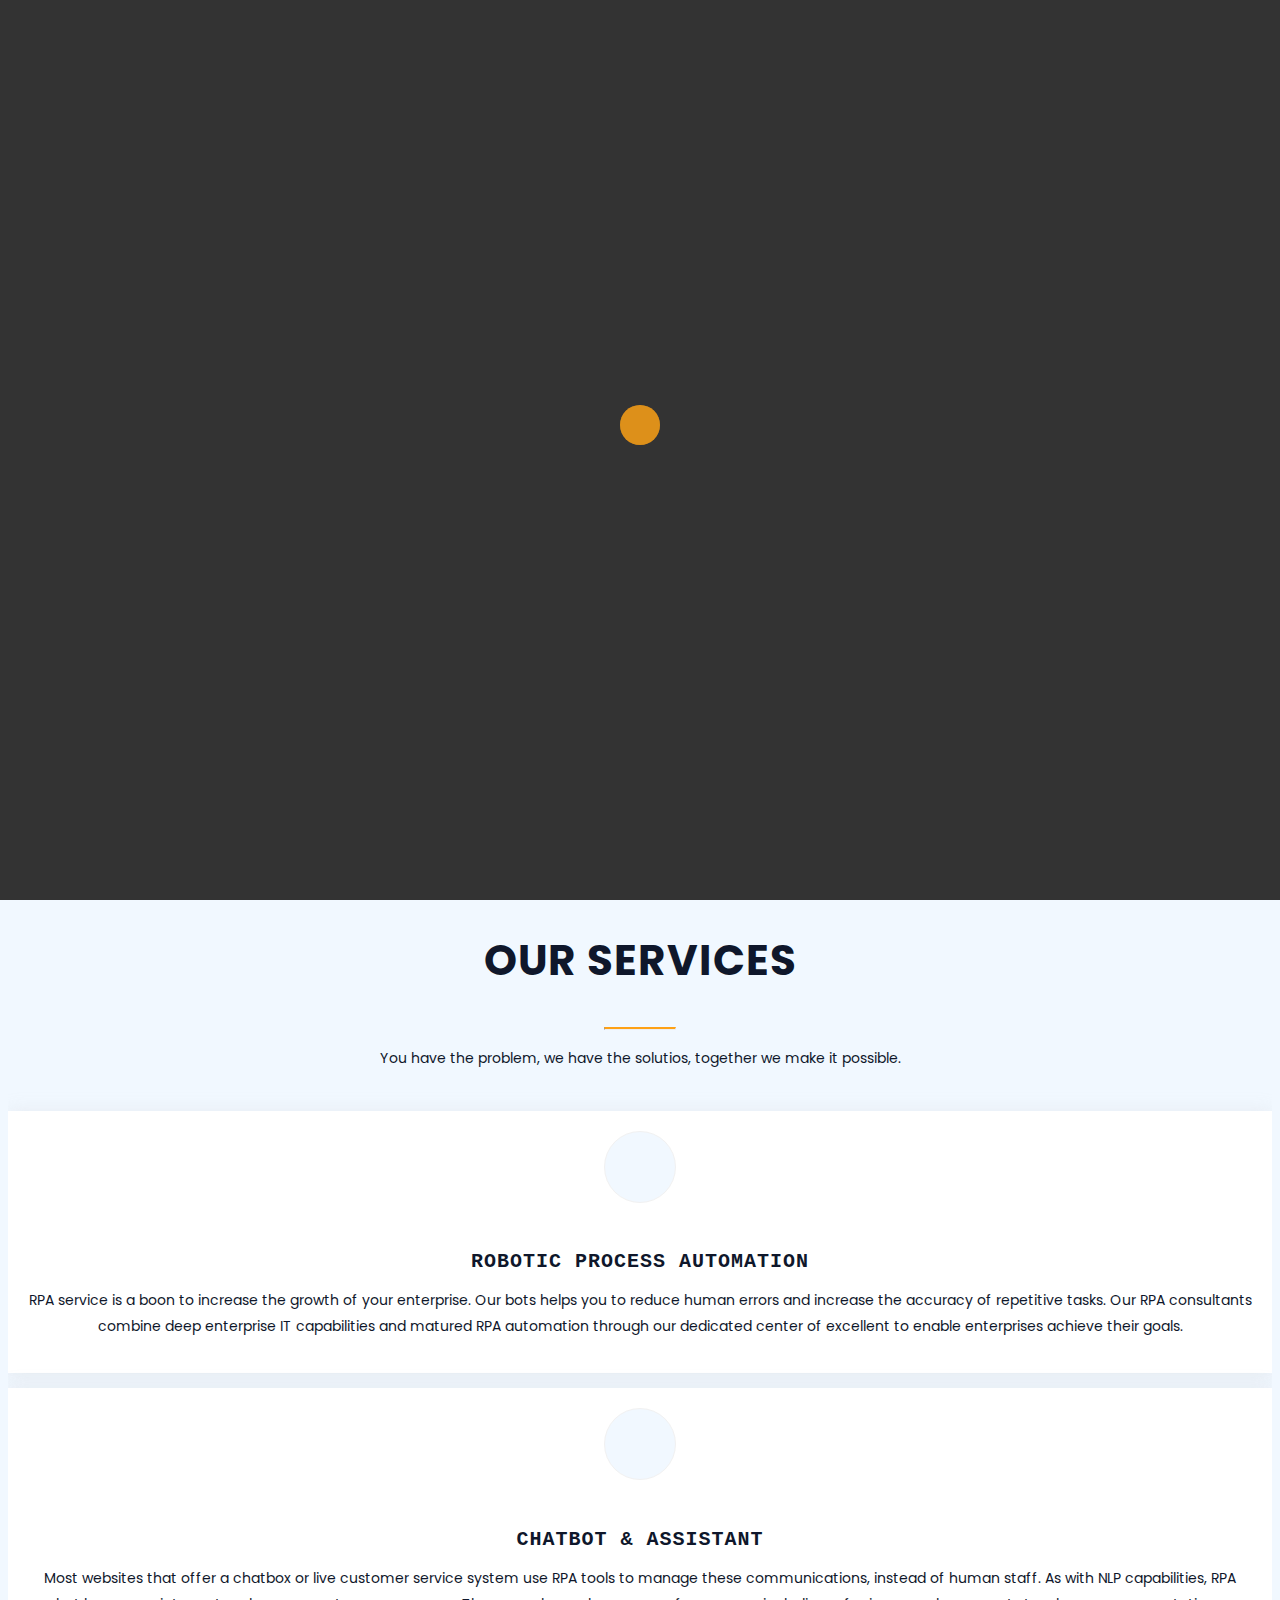
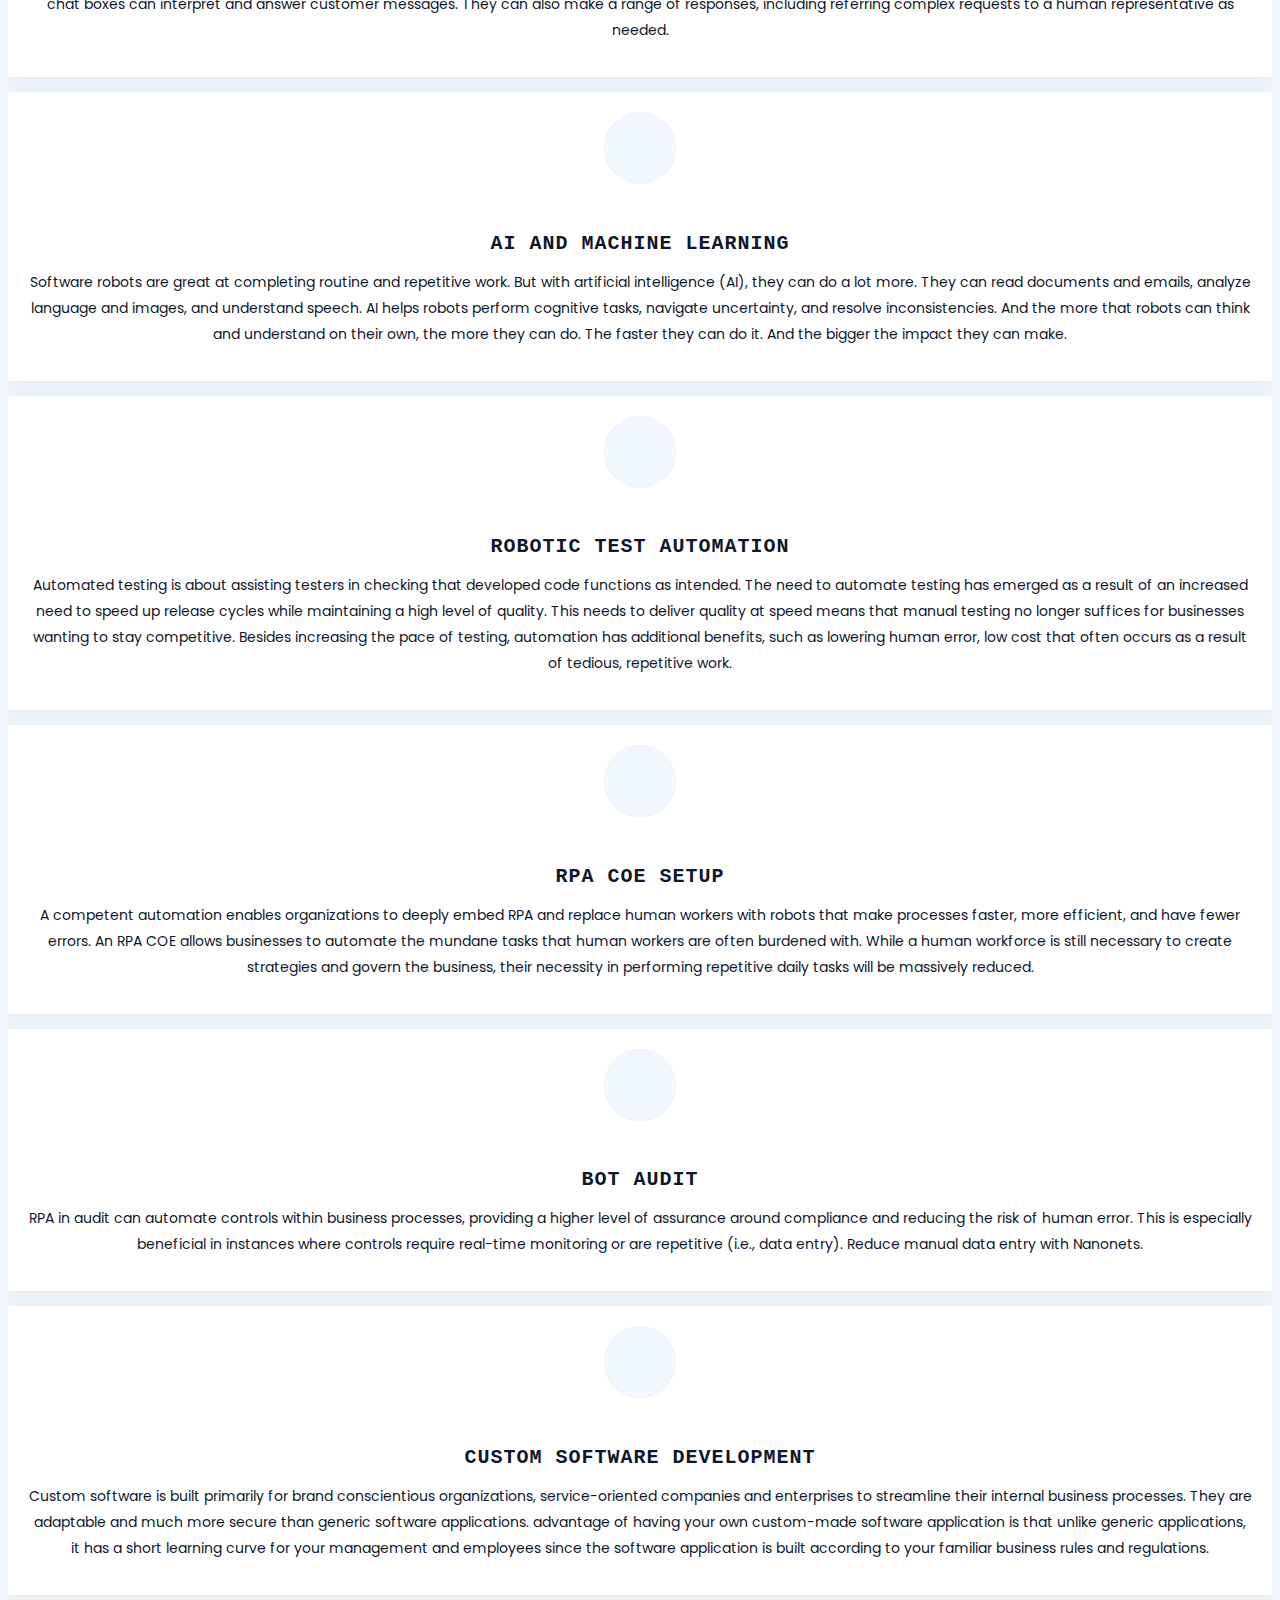
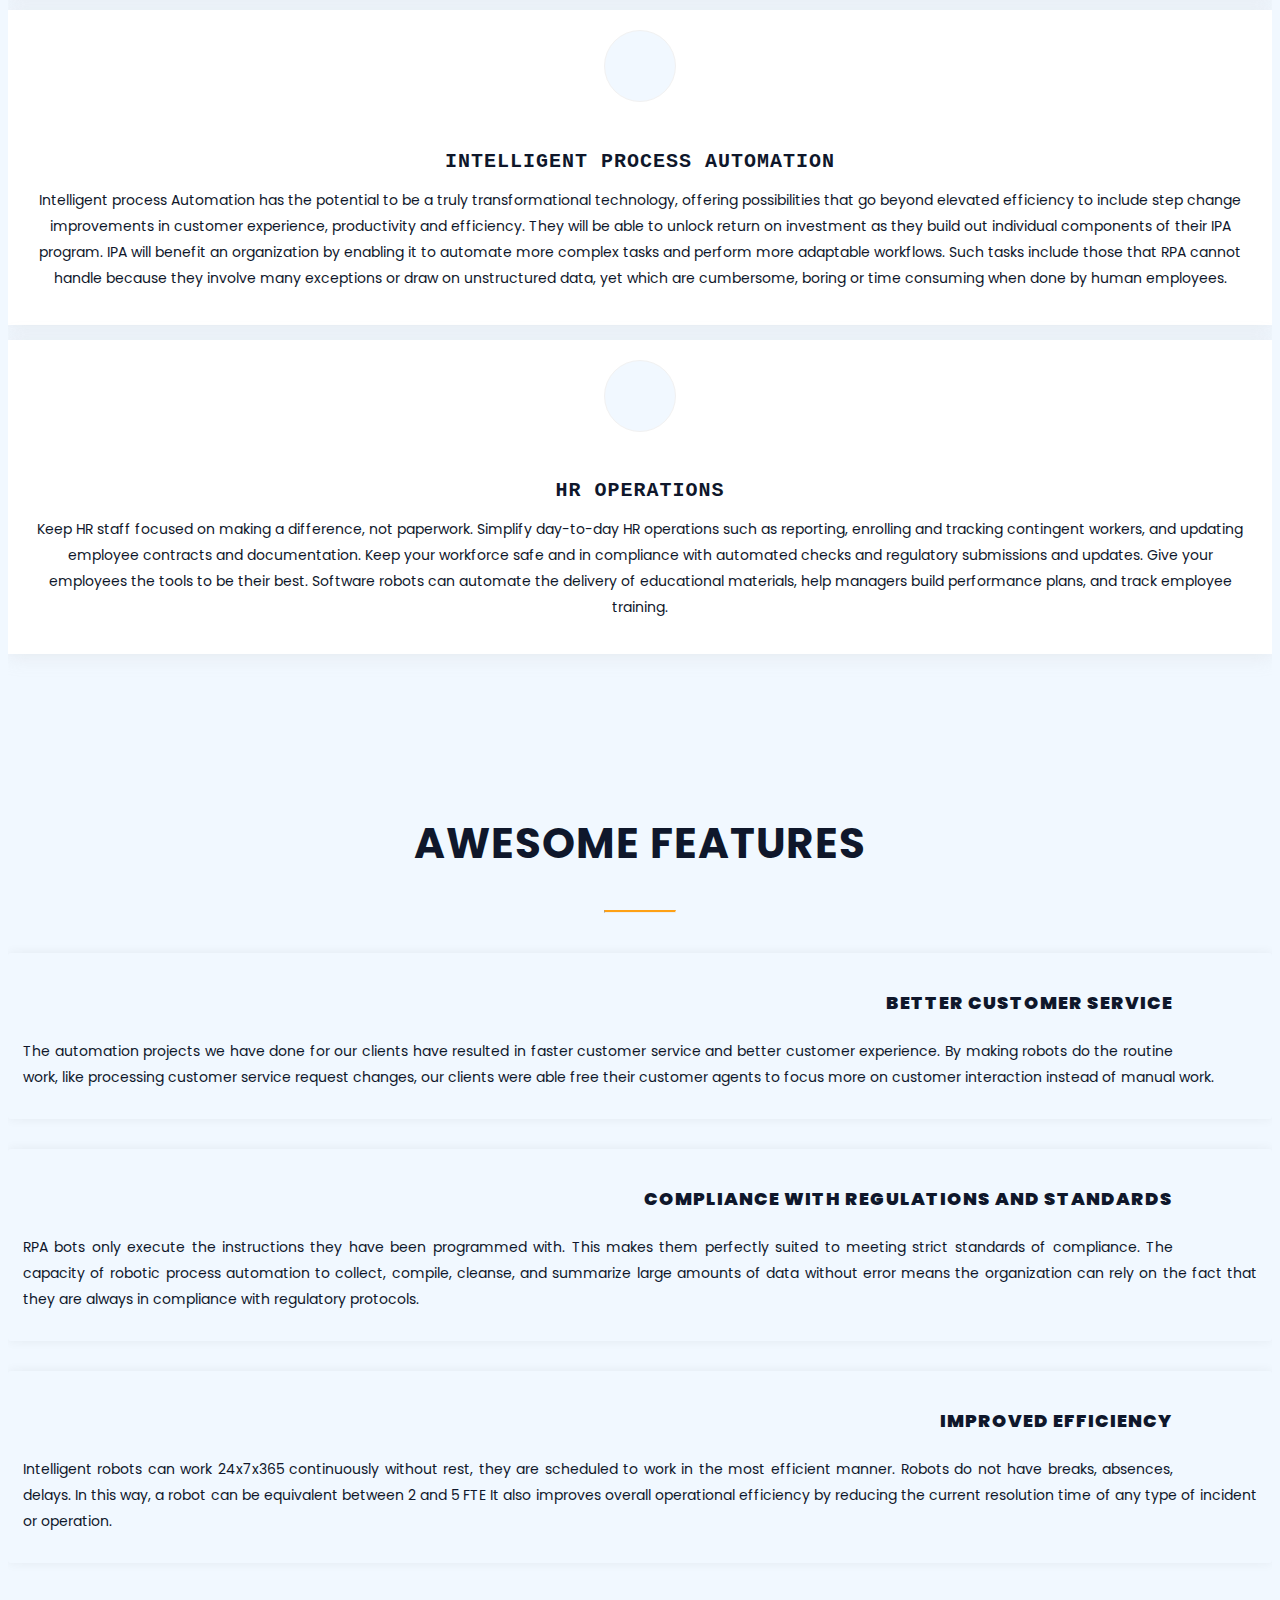
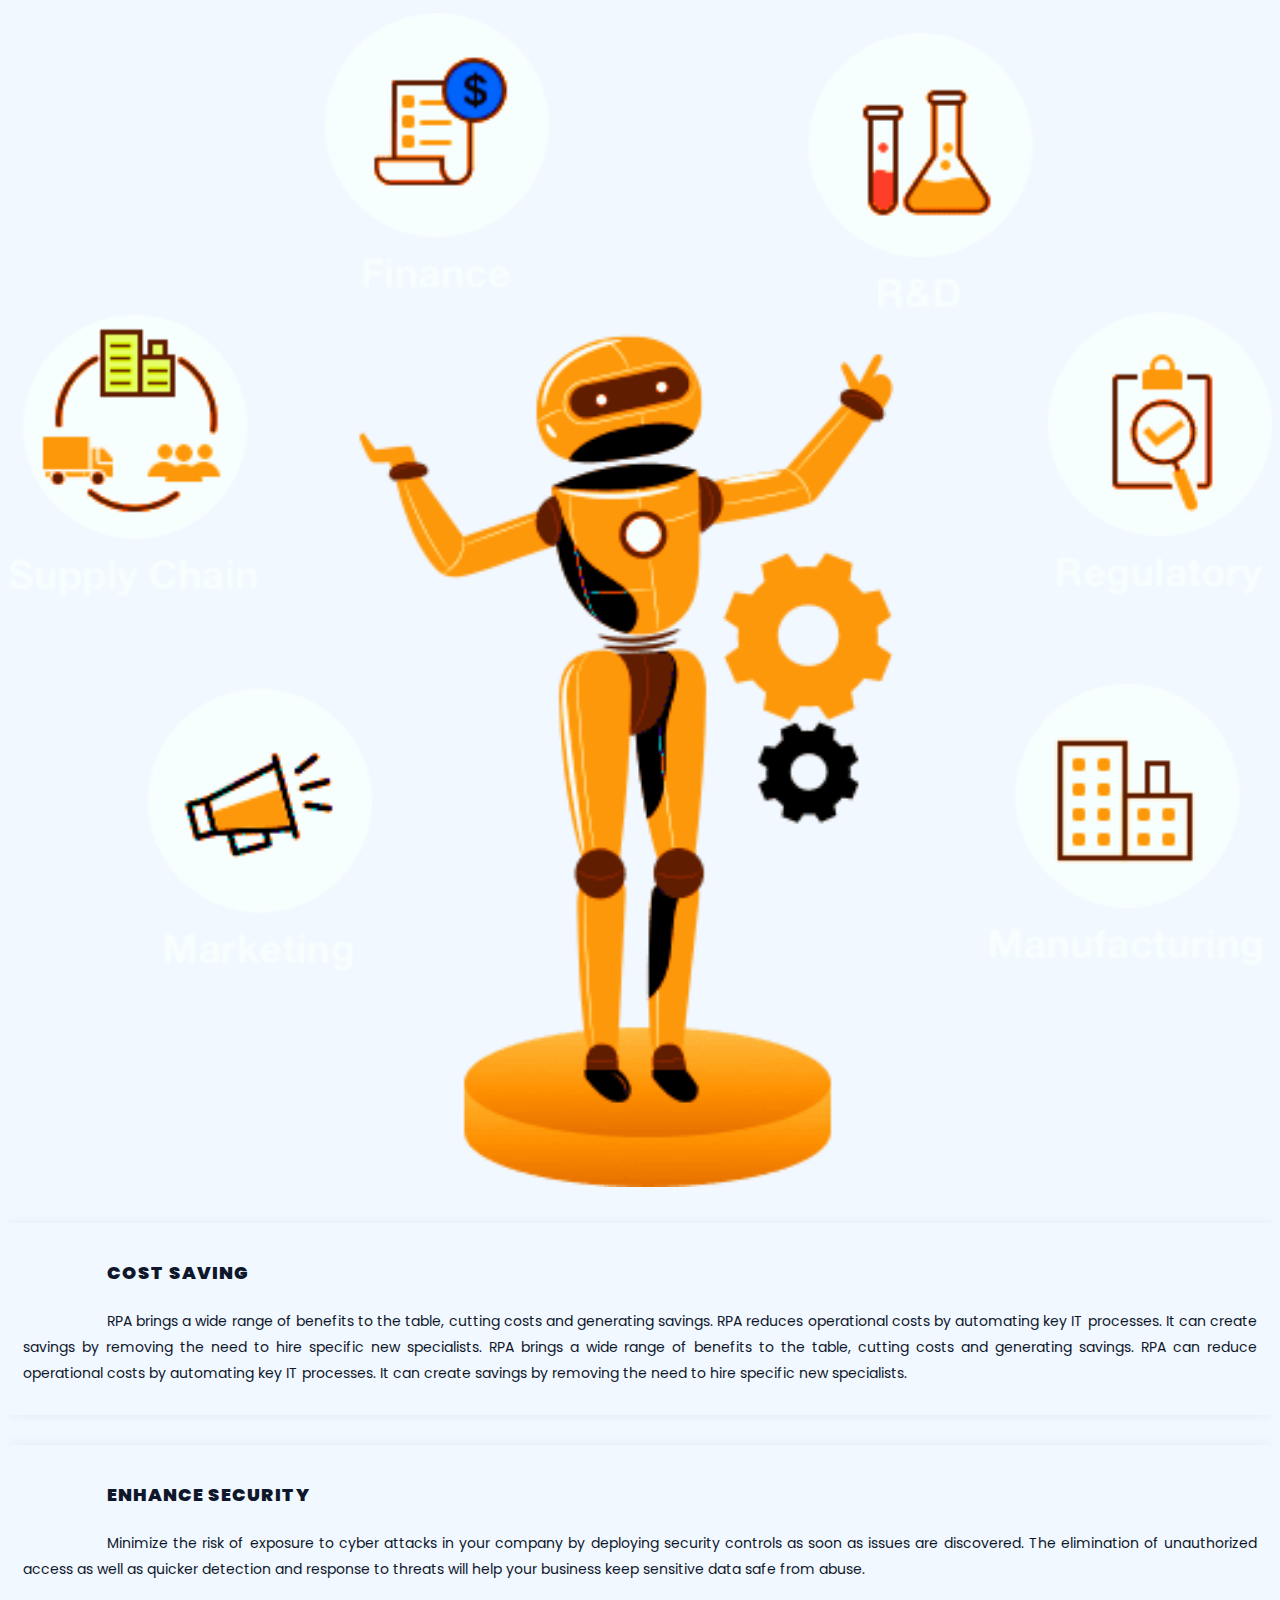
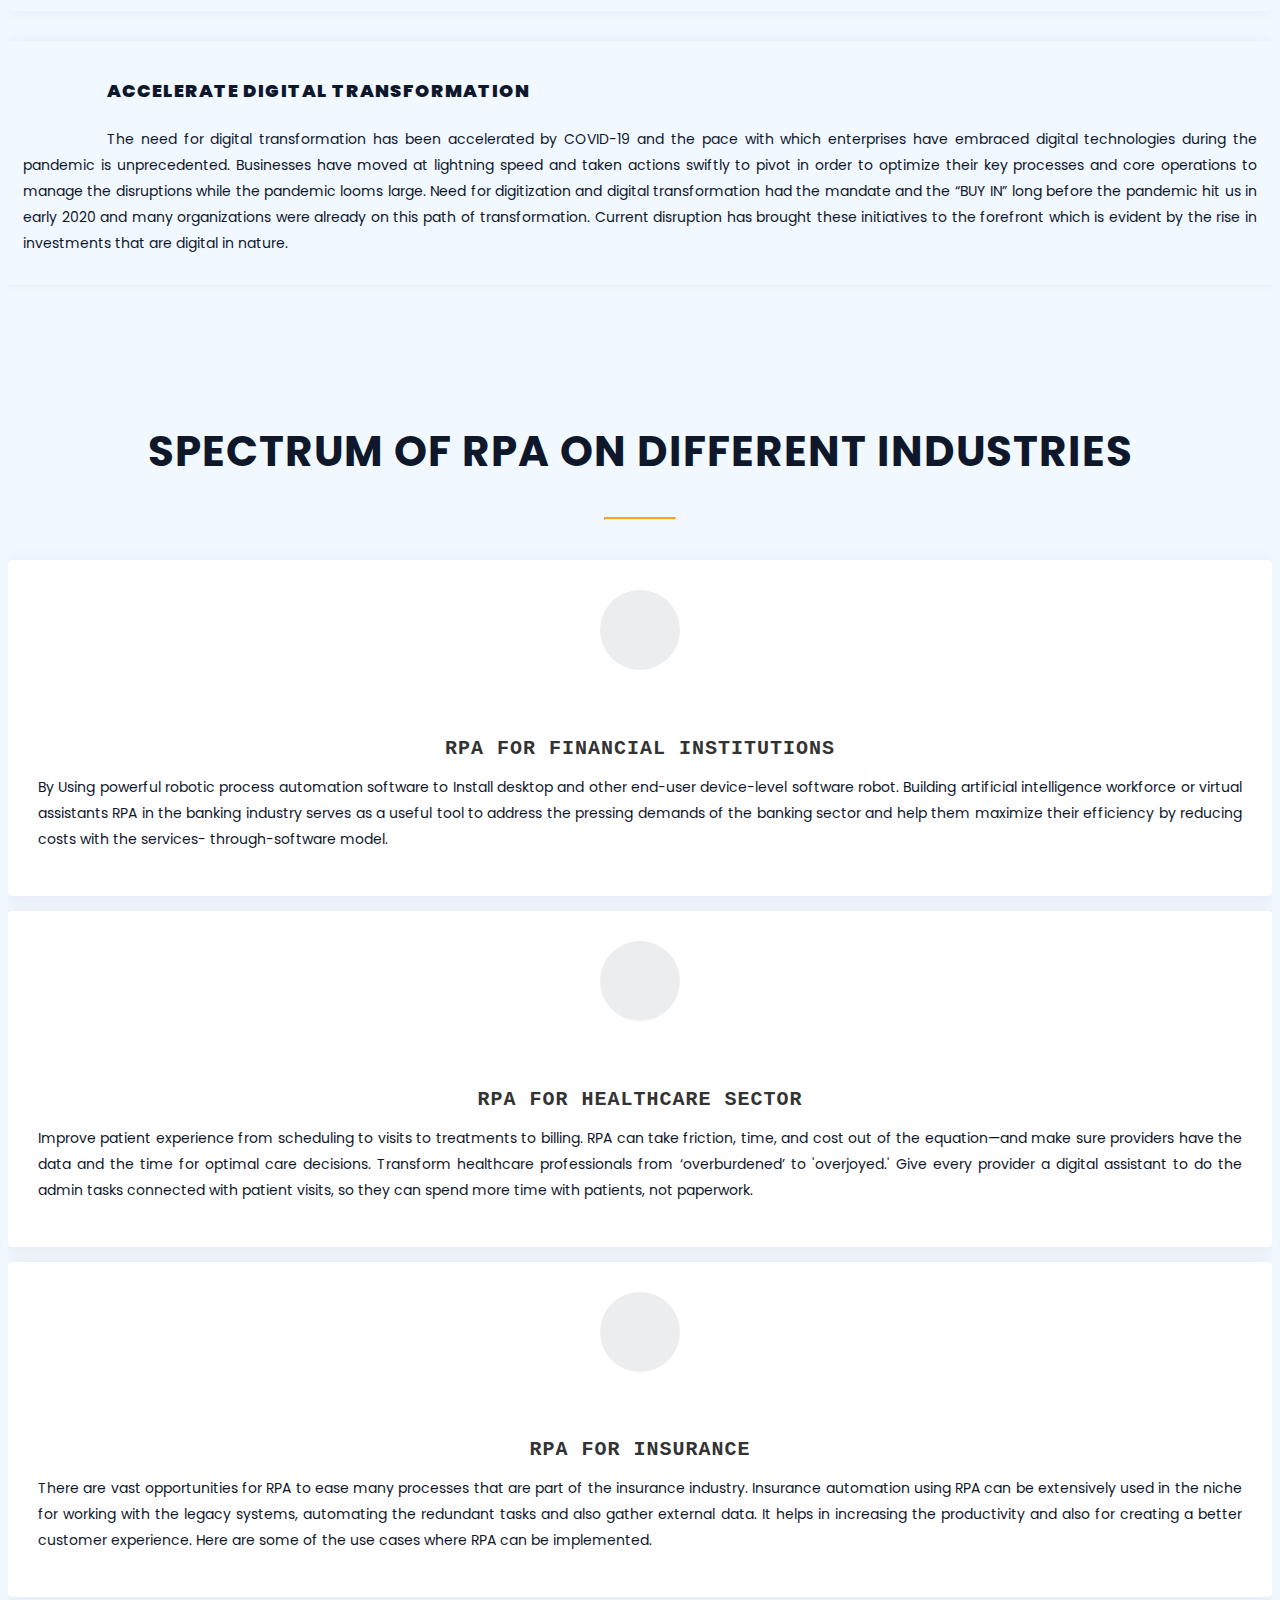
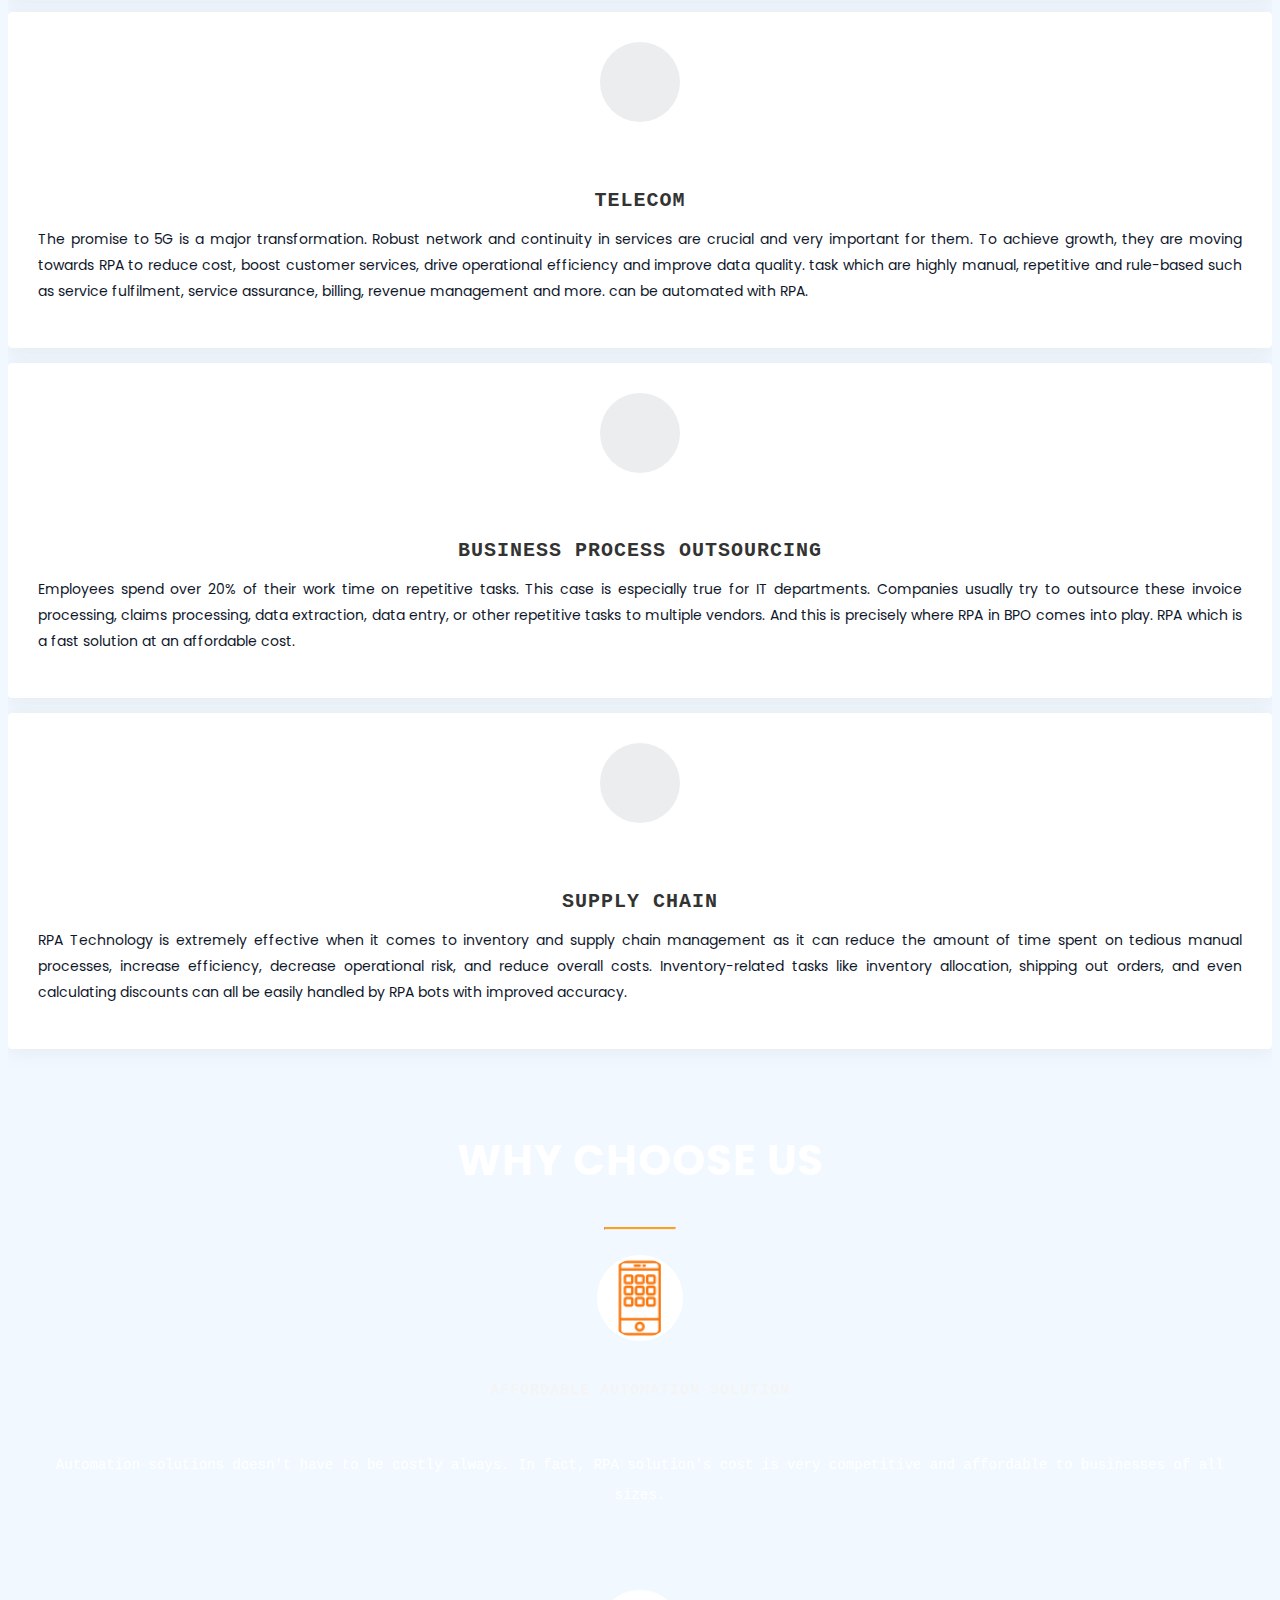
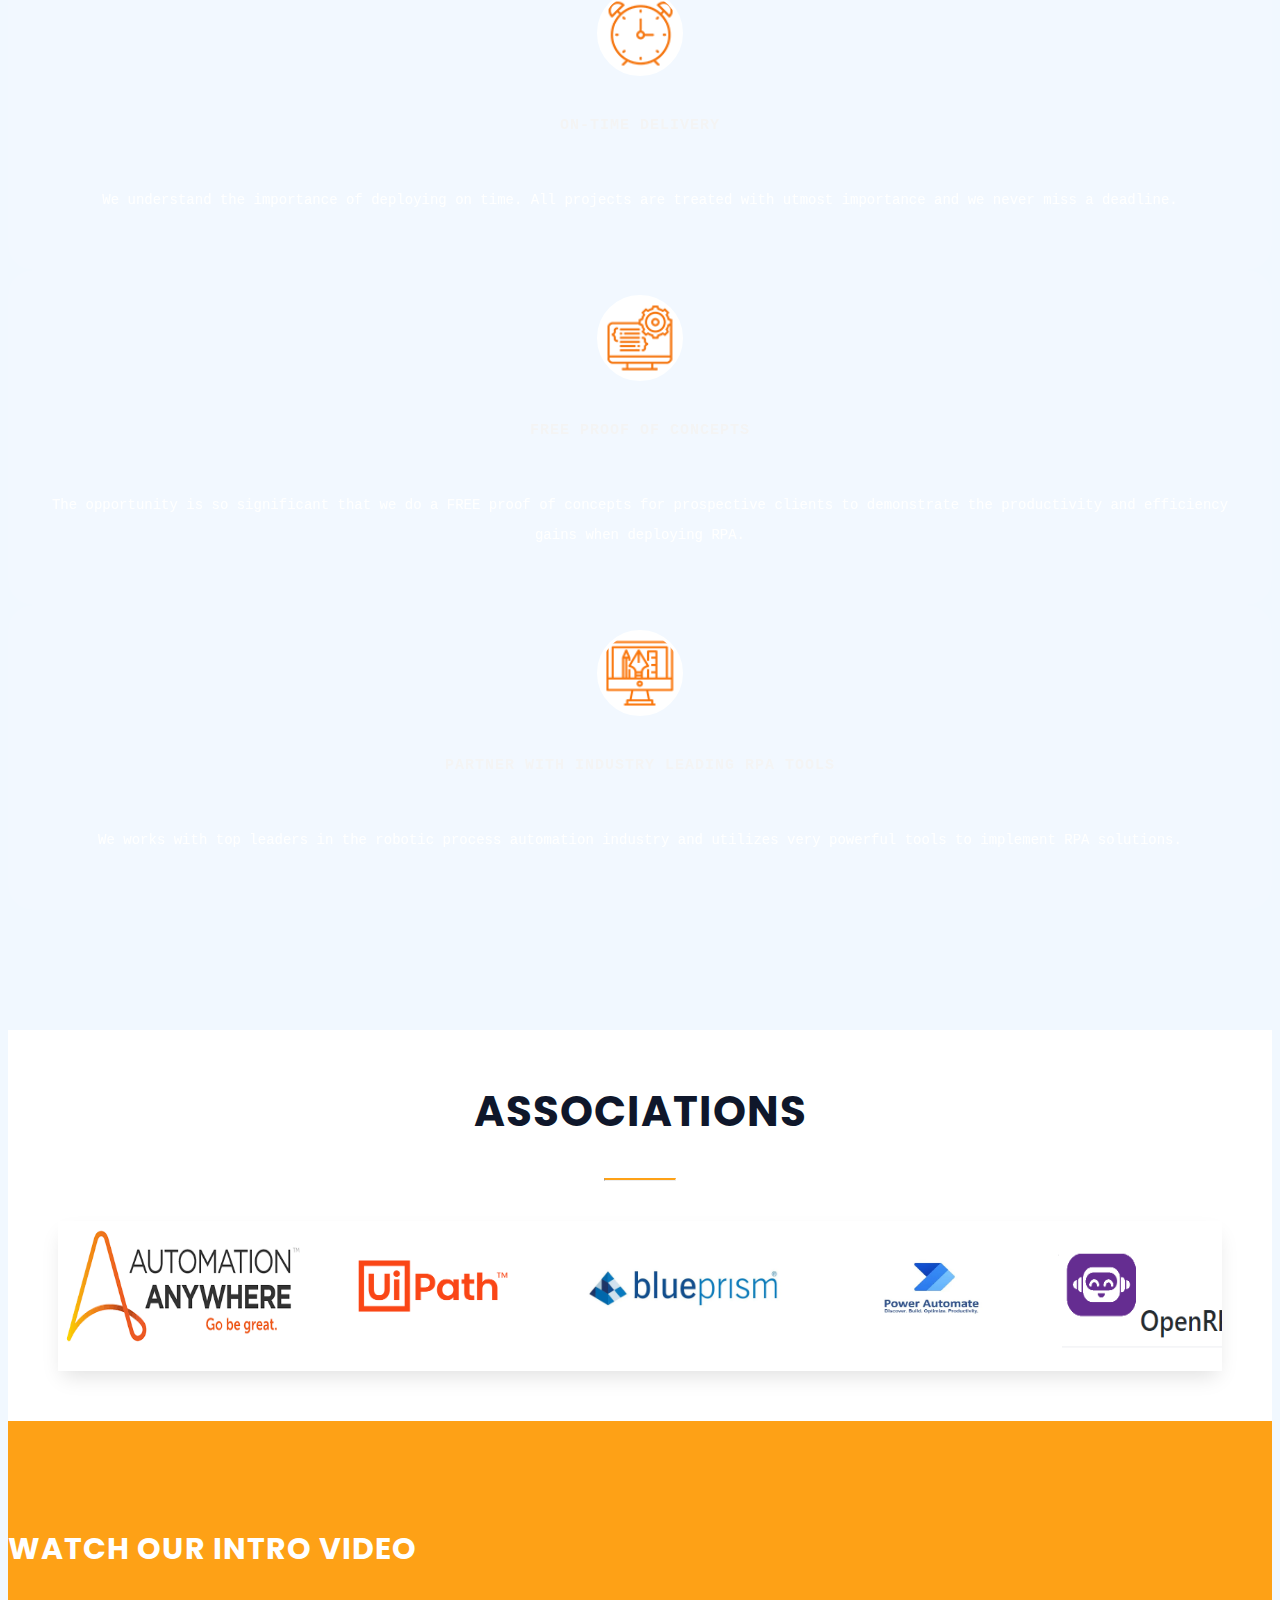
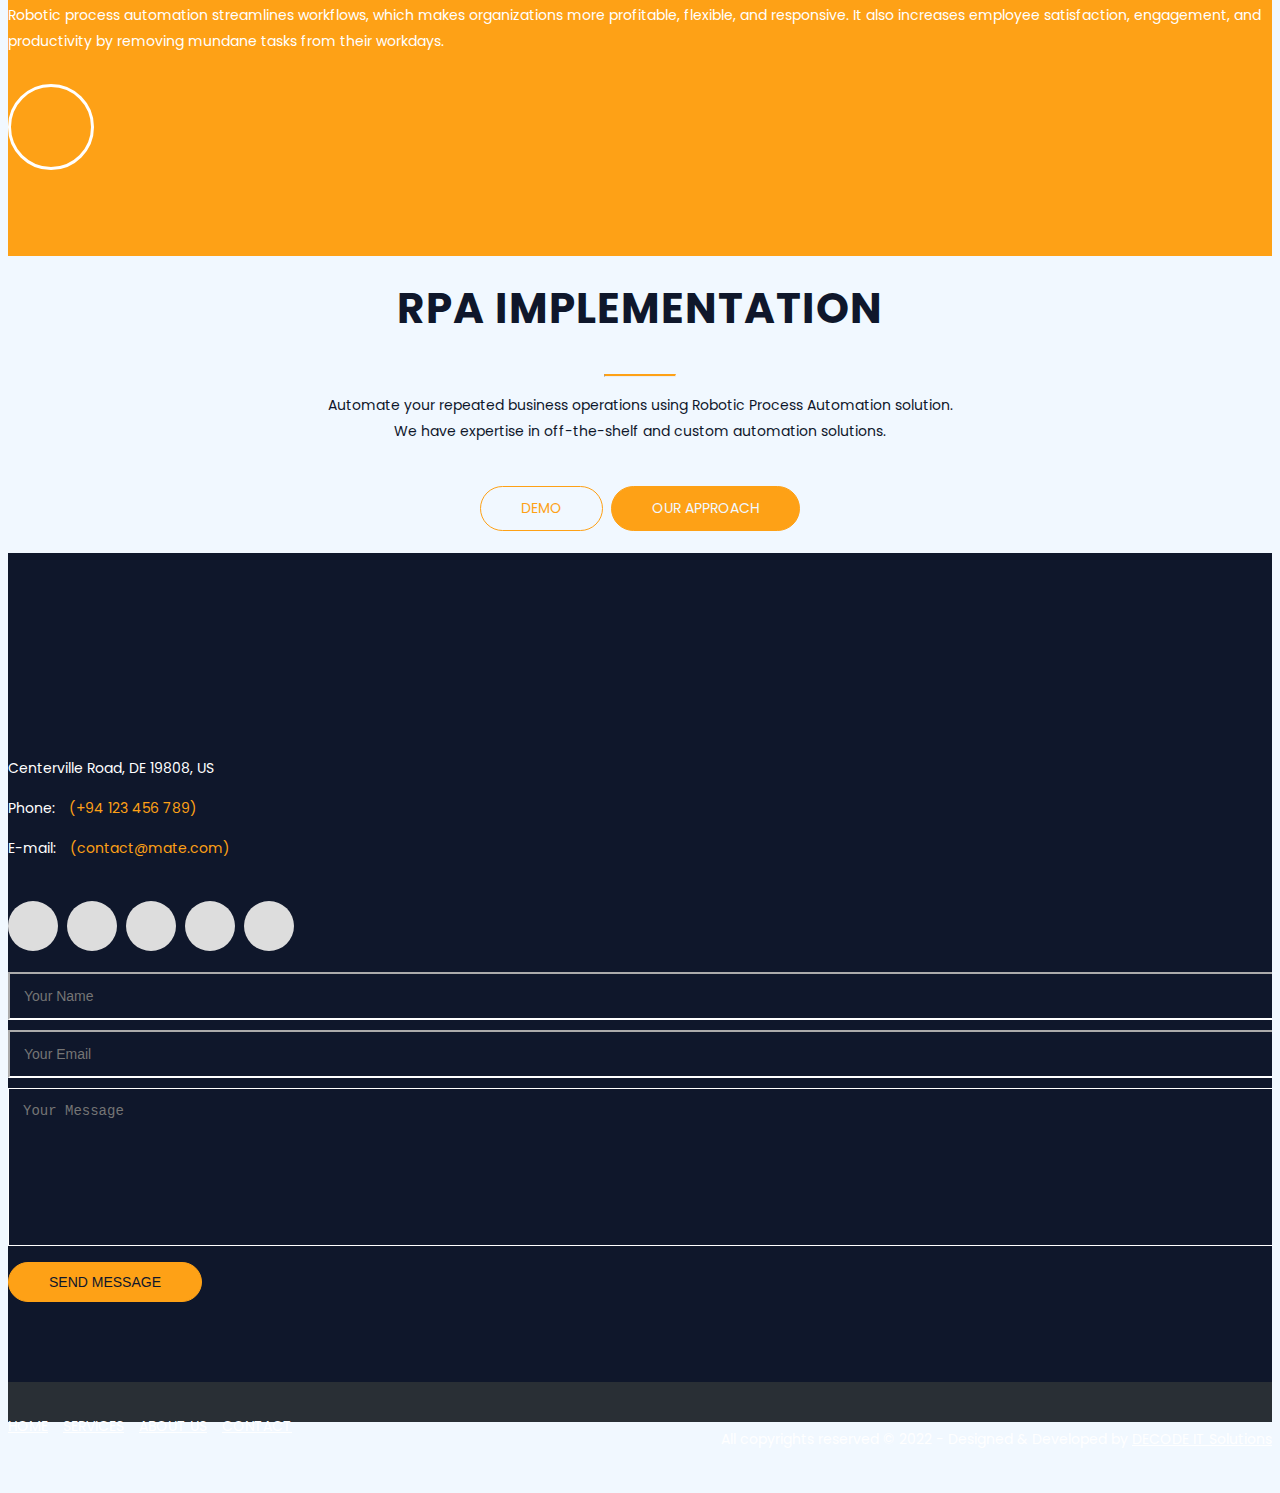
==== index.html @ 07a0b373 "dfffewfr" ====
<!DOCTYPE html>
<html lang="en">
  <head>
    <!-- Required meta tags -->
    <meta charset="utf-8">
    <meta name="viewport" content="width=device-width, initial-scale=1, shrink-to-fit=no">
    <meta name="keywords" content="Bootstrap, Parallax, Template, Registration, Landing">
   <!-- <meta name="viewport" content="width=device-width, initial-scale=1, maximum-scale=1"> -->
    <meta name="author" content="Grayrids">
    <title>Decode IT Solutions</title>
    <link rel="icon" type="image/png" sizes="32x32" href="img/Edit/icon title.png"/>

    <!-- Bootstrap CSS -->
    <link rel="stylesheet" href="css/bootstrap.min.css">
    <link rel="stylesheet" href="css/font-awesome.min.css">
    <link rel="stylesheet" href="css/line-icons.css">
    <link rel="stylesheet" href="css/owl.carousel.css">
    <link rel="stylesheet" href="css/owl.theme.css">
    <link rel="stylesheet" href="css/nivo-lightbox.css">
    <link rel="stylesheet" href="css/magnific-popup.css">
    <link rel="stylesheet" href="css/slicknav.css">
    <link rel="stylesheet" href="css/animate.css">
    <link rel="stylesheet" href="css/main.css">      
    <link rel="stylesheet" href="css/responsive.css">
    <link rel="stylesheet" href="css/fontawesome.min.css">
  </head>


  <body>
    <!-- Header Section Start -->
    <header id="hero-area" data-stellar-background-ratio="0.5">    
      <!-- Navbar Start -->
      <nav class="navbar navbar-expand-md navbar-expand-lg fixed-top scrolling-navbar indigo">
        <div class="container">
          <!-- Brand and toggle get grouped for better mobile display -->
          <div class="navbar-header">
            <a href="#" class="navbar-brand"><img class="img-fulid" src="img/Edit/W.svg" alt="img/Edit/Logo Black 1.png"></a>
            <button class="navbar-toggler" type="button" data-toggle="collapse" data-target="#main-navbar" aria-controls="main-navbar" aria-expanded="false" aria-label="Toggle navigation">
              <i class="lnr lnr-menu"></i>
            </button>
          </div>
          <div class="collapse navbar-collapse" id="main-navbar">
            <ul class="navbar-nav mr-auto w-100 justify-content-end">
              <li class="nav-item">
                <a class="nav-link page-scroll" href="#hero-area">Home</a>
              </li>
              <li class="nav-item">
                <a class="nav-link page-scroll" href="#services">Services</a>
              </li>
              <li class="nav-item">
                <a class="nav-link page-scroll" href="#features1">Features</a>
              </li>
              <li class="nav-item">
                <a class="nav-link page-scroll" href="#pricing">Industries</a>
              </li>
              <li class="nav-item">
                <a class="nav-link page-scroll" href="#testimonial">AboutUS</a>
              </li>
             
              <li class="nav-item">
                <a class="nav-link page-scroll" href=".video-promo">implementation</a>
              </li>
              
              <li class="nav-item">
                <a class="nav-link page-scroll" href="#contact">Contact</a>
              </li>
            </ul>
          </div>
        </div>

        <!-- Mobile Menu Start -->
        <ul class="mobile-menu">
           <li>
              <a class="page-scroll" href="#hero-area">Home</a>
            </li>
            <li>
              <a class="page-scroll" href="#services">Services</a>
            </li>
            <li>
              <a class="page-scroll" href="#features1">Features</a>
            </li>
            <li>
              <a class="page-scroll" href="#pricing">Industries</a>
            </li>
            <li>
              <a class="page-scroll"  href="#testimonial">About US</a>
            </li>
            
            <li>
              <a class="page-scroll" href=".video-promo">implementation</a>
            </li>
           
            <li>
              <a class="page-scroll" href="#contact">Contact</a>
            </li>
        </ul>
        <!-- Mobile Menu End -->





      </nav>
      <!-- Navbar End --> 
      <section class="banner" id="particles-js">
        <div class="container-fluid ">
            <div class="row">
              <div class="col-12 p-0">


      <div class="container">  
        <div class="row justify-content-md-center">
          <div class="col-md-10">
            <div class="contents text-center">
              <script src="js/particles.js"></script>    
              <script src="js/app.js"></script>
              <h1 class="wow fadeInDown" data-wow-duration="1000ms" data-wow-delay="0.3s">The New Equation For Your <br>Automated Dreams!</h1>
              <p class="lead  wow fadeIn" data-wow-duration="1000ms" data-wow-delay="400ms">If you are still thinking about RPA, maybe your competitors have already understood the effect of the digital storm. Giving wings to your automated dreams making your dreams possible with our RPA solutions.</p>
              <!--<a href="#" class="btn btn-common wow fadeInUp" data-wow-duration="1000ms" data-wow-delay="400ms">Download</a>-->
            </div>
          </div>
        </div> 

      </div>
    </div>
 </div>
</section>
      </div>           
    </header>
    <!-- Header Section End --> 

    <!-- Services Section Start -->
    <section id="services" class="section">
      <div class="container">
        <div class="section-header">          
          <h2 class="section-title wow fadeIn" data-wow-duration="1000ms" data-wow-delay="0.3s">Our Services</h2>
          <hr class="lines wow zoomIn" data-wow-delay="0.3s">
          <p class="section-subtitle wow fadeIn" data-wow-duration="1000ms" data-wow-delay="0.3s">You have the problem, we have the solutios, together we make it possible.</p>
        </div>
        <div class="row">
          <div class="col-lg-4 col-md-6 col-xs-12">
            <div class="item-boxes wow fadeInLeft" data-wow-delay="0.2s">
              <div class="icon">
                <i class="fa-solid fa-robot"></i>
              </div>
              <h4>ROBOTIC PROCESS AUTOMATION</h4>
              <p>RPA service is a boon to increase the growth of your enterprise. Our bots helps you
                to reduce human errors and increase the accuracy of repetitive tasks. Our RPA
                consultants combine deep enterprise IT capabilities and matured RPA automation
                through our dedicated center of excellent to enable enterprises achieve their goals.</p>
            </div>
          </div>
          <div class="col-lg-4 col-md-6 col-xs-12">
            <div class="item-boxes wow fadeInUp" data-wow-delay="0.8s">
              <div class="icon">
                <i class="fa-solid fa-chalkboard-user"></i>
              </div>
              <h4>CHATBOT & ASSISTANT</h4>
              <p>Most websites that offer a chatbox or live customer service system use
                RPA tools to manage these communications, instead of human staff. As
                with NLP capabilities, RPA chat boxes can interpret and answer customer
                messages. They can also make a range of responses, including referring
                complex requests to a human representative as needed.</p>
            </div>
          </div>
          <div class="col-lg-4 col-md-6 col-xs-12">
            <div class="item-boxes wow fadeInRight" data-wow-delay="0.8s">
              <div class="icon">
                <i class="fa-solid fa-laptop-code"></i>
              </div>
              <h4>AI AND MACHINE LEARNING</h4>
              <p>Software robots are great at completing routine and repetitive work. But with artificial intelligence (AI),
                they can do a lot more. They can read documents and emails, analyze language and images, and
                understand speech. AI helps robots perform cognitive tasks, navigate uncertainty, and resolve
                inconsistencies. And the more that robots can think and understand on their own, the more they can
                do. The faster they can do it. And the bigger the impact they can make.</p>
            </div>
          </div>
          <div class="col-lg-4 col-md-6 col-xs-12">
            <div class="item-boxes wow fadeInLeft" data-wow-delay="0.8s">
              <div class="icon">
                <i class="fa-solid fa-gears"></i>
              </div>
              <h4>ROBOTIC TEST AUTOMATION</h4>
              <p>Automated testing is about assisting testers in checking that developed code functions as intended.
                The need to automate testing has emerged as a result of an increased need to speed up release
                cycles while maintaining a high level of quality. This needs to deliver quality at speed means that
                manual testing no longer suffices for businesses wanting to stay competitive. Besides increasing the
                pace of testing, automation has additional benefits, such as lowering human error, low cost that
                often occurs as a result of tedious, repetitive work.</p>
            </div>
          </div>
          <div class="col-lg-4 col-md-6 col-xs-12">
            <div class="item-boxes wow fadeInDown" data-wow-delay="0.8s">
              <div class="icon">
                <i class="fa-solid fa-toolbox"></i>
              </div>
              <h4>RPA COE SETUP</h4>
              <p>A competent automation enables organizations to deeply embed RPA and replace human workers
                with robots that make processes faster, more efficient, and have fewer errors. An RPA COE allows
                businesses to automate the mundane tasks that human workers are often burdened with. While a
                human workforce is still necessary to create strategies and govern the business, their necessity in
                performing repetitive daily tasks will be massively reduced.</p>
            </div>
          </div>
          <div class="col-lg-4 col-md-6 col-xs-12">
            <div class="item-boxes wow fadeInRight" data-wow-delay="1.2s">
              <div class="icon">
                <i class="fa-solid fa-calendar-days"></i>
              </div>
              <h4>BOT AUDIT</h4>
              <p>RPA in audit can automate controls within business processes, providing a higher level of assurance around compliance and reducing the risk of human error. This is especially beneficial in instances where controls require real-time monitoring or are repetitive (i.e., data entry). Reduce manual data entry with Nanonets.</p>
            </div>
          </div>
          <div class="col-lg-4 col-md-6 col-xs-12">
            <div class="item-boxes wow fadeInLeft" data-wow-delay="0.8s">
              <div class="icon">
                <i class="fa-brands fa-uncharted"></i>
              </div>
              <h4>CUSTOM SOFTWARE DEVELOPMENT</h4>
              <p>Custom software is built primarily for brand conscientious organizations, service-oriented companies
                and enterprises to streamline their internal business processes. They are adaptable and much more
                secure than generic software applications. advantage of having your own custom-made software
                application is that unlike generic applications, it has a short learning curve for your management and
                employees since the software application is built according to your familiar business rules and
                regulations.</p>
            </div>
          </div>
          <div class="col-lg-4 col-md-6 col-xs-12">
            <div class="item-boxes wow fadeInDown" data-wow-delay="0.8s">
              <div class="icon">
                <i class="fa-solid fa-brain"></i>
              </div>
              <h4>INTELLIGENT PROCESS AUTOMATION</h4>
              <p>Intelligent process Automation has the potential to be a truly transformational technology, offering
                possibilities that go beyond elevated efficiency to include step change improvements in customer
                experience, productivity and efficiency. They will be able to unlock return on investment as they
                build out individual components of their IPA program. IPA will benefit an organization by enabling it
                to automate more complex tasks and perform more adaptable workflows. Such tasks include those
                that RPA cannot handle because they involve many exceptions or draw on unstructured data, yet
                which are cumbersome, boring or time consuming when done by human employees.</p>
            </div>
          </div>
          <div class="col-lg-4 col-md-6 col-xs-12">
            <div class="item-boxes wow fadeInRight" data-wow-delay="0.8s">
              <div class="icon">
                <i class="fa-brands fa-microsoft"></i>
              </div>
              <h4>HR OPERATIONS</h4>
              <p>Keep HR staff focused on making a difference, not paperwork. Simplify day-to-day HR
                operations such as reporting, enrolling and tracking contingent workers, and updating
                employee contracts and documentation. Keep your workforce safe and in compliance with
                automated checks and regulatory submissions and updates. Give your employees the tools
                to be their best. Software robots can automate the delivery of educational materials, help
                managers build performance plans, and track employee training.</p>
            </div>
          </div>
        </div>
      </div>
    </section>
    <!-- Services Section End -->


 <!-- Features Section Start -->
 <section id="features1" class="section-padding">
 
  <div class="container">
    <div class="section-header text-center">    
      <br>      <br><br>
      <h2 class="section-title wow fadeInDown" data-wow-delay="0.3s">Awesome Features</h2>
      <hr class="lines wow zoomIn" data-wow-delay="0.3s">
      <div class="shape wow fadeInDown" data-wow-delay="0.3s"></div>
    </div>
    <div class="row">
      <div class="col-lg-4 col-md-12 col-sm-12 col-xs-12">
        <div class="content-left cnt">
          <div class="box-item wow fadeInLeft" data-wow-delay="0.3s">
            <span class="icon">
              <i class="fa-solid fa-people-line"></i>
            </span>
            <div class="text">
              <h4>Better Customer Service</h4>
              <p>The automation projects we have done for our clients have resulted in faster customer service and better customer experience. By making robots do the routine work, like processing customer service request changes, our clients were able free their customer agents to focus more on customer interaction instead of manual work.</p>
            </div>
          </div>
          <div class="box-item wow fadeInLeft" data-wow-delay="0.6s">
            <span class="icon">
              <i class="fa-solid fa-square-poll-vertical"></i>
            </span>
            <div class="text">
              <h4>Compliance with Regulations and Standards</h4>
              <p>RPA bots only execute the instructions they have been programmed with. This makes them perfectly suited to meeting strict standards of compliance. The capacity of robotic process automation to collect, compile, cleanse, and summarize large amounts of data without error means the organization can rely on the fact that they are always in compliance with regulatory protocols.</p>
            </div>
          </div>
          <div class="box-item wow fadeInLeft" data-wow-delay="0.9s">
            <span class="icon">
              <i class="fa-solid fa-gauge-high"></i>
            </span>
            <div class="text">
              <h4>Improved Efficiency</h4>
              <p>Intelligent robots can work 24x7x365 continuously without rest, they are scheduled to work
                in the most efficient manner. Robots do not have breaks, absences, delays. In this way, a
                robot can be equivalent between 2 and 5 FTE It also improves overall operational efficiency
                by reducing the current resolution time of any type of incident or operation.</p>
            </div>
          </div>
        </div>
      </div>
      <div class="col-lg-4 col-md-12 col-sm-12 col-xs-12">
        <div class="show-box wow fadeInUp" data-wow-delay="0.3s">
          <img src="img/Edit/RPA-Awsome Features.png" alt="">
        </div>
      </div>
      <div class="col-lg-4 col-md-12 col-sm-12 col-xs-12">
        <div class="content-right">
          <div class="box-item wow fadeInRight" data-wow-delay="0.3s">
            <span class="icon">
              <i class="fa-solid fa-hand-holding-dollar"></i>
            </span>
            <div class="text">
              <h4>Cost Saving</h4>
              <p>RPA brings a wide range of benefits to the table, cutting costs and generating savings. RPA reduces
                operational costs by automating key IT processes. It can create savings by removing the need to hire
                specific new specialists. RPA brings a wide range of benefits to the table, cutting costs and
                generating savings. RPA can reduce operational costs by automating key IT processes. It can create
                savings by removing the need to hire specific new specialists.</p>
            </div>
          </div>
          <div class="box-item wow fadeInRight" data-wow-delay="0.6s">
            <span class="icon">
              <i class="fa-solid fa-user-lock"></i>
            </span>
            <div class="text">
              <h4>Enhance Security</h4>
              <p>Minimize the risk of exposure to cyber attacks in your company by deploying security controls as soon as issues are discovered. The elimination of unauthorized access as well as quicker detection and response to threats will help your business keep sensitive data safe from abuse.</p>
            </div>
          </div>
          <div class="box-item wow fadeInRight" data-wow-delay="0.9s">
            <span class="icon">
              <i class="fa-solid fa-tachograph-digital"></i>
            </span>
            <div class="text">
              <h4>Accelerate Digital Transformation</h4>
              <p>The need for digital transformation has been accelerated by COVID-19 and
                the pace with which enterprises have embraced digital technologies
                during the pandemic is unprecedented. Businesses have moved at
                lightning speed and taken actions swiftly to pivot in order to optimize their
                key processes and core operations to manage the disruptions while the
                pandemic looms large.
                Need for digitization and digital transformation had the mandate and the
                “BUY IN” long before the pandemic hit us in early 2020 and many
                organizations were already on this path of transformation. Current
                disruption has brought these initiatives to the forefront which is evident by
                the rise in investments that are digital in nature.</p>
            </div>
          </div>
        </div>
      </div>
    </div>
  </div>
</section>



<!-- Industries Start --> 
<section id="pricing" class="section-padding">
  <div class="container">
    <div class="section-header text-center">          
      <h2 class="section-title wow fadeInDown" data-wow-delay="0.3s">SPECTRUM OF RPA ON DIFFERENT INDUSTRIES</h2>
      <hr class="lines wow zoomIn" data-wow-delay="0.3s">
      <div class="shape wow fadeInDown" data-wow-delay="0.3s"></div>
    </div>
    <div class="row">
      <div class="col-lg-4 col-md-6 col-xs-12">
       <div class="table wow fadeInRight" data-wow-delay="1.2s">
          <div class="icon-box">
            <i class="fa-solid fa-building-columns"></i>
          </div>
          <div class="pricing-header">
          <!--  <p class="price-value">$10<span> /mo</span></p> -->
          </div>
          <div class="title">
            <h4>RPA FOR FINANCIAL INSTITUTIONS</h4>
          </div>
          <ul class="description">
            <p>By Using powerful robotic process automation software to Install desktop and other end-user
              device-level software robot. Building artificial intelligence workforce or virtual assistants
              RPA in the banking industry serves as a useful tool to address the pressing demands of the
              banking sector and help them maximize their efficiency by reducing costs with the services-
              through-software model.</p>
        <!--    <li>Credit Management</li>
            <li>Customer Onboarding</li>
            <li>Customer Onboarding</li>
            <li>Regulatory Compliance Reporting</li>
            <li>Contract Administration</li>-->
          </ul>
        </div> 
      </div>
      <div class="col-lg-4 col-md-6 col-xs-12 active">
        <div class="table wow fadeInUp" data-wow-delay="1.2s">
          <div class="icon-box">
            <i class="fa-solid fa-kit-medical"></i>
          </div>
          <div class="pricing-header">
           <!-- <p class="price-value">$35<span> /mo</span></p> -->
          </div>
          <div class="title">
            <h4>RPA FOR HEALTHCARE SECTOR</h4>
          </div>
          <ul class="description">
            <p>Improve patient experience from scheduling to visits to treatments to billing. RPA can
              take friction, time, and cost out of the equation—and make sure providers have the
              data and the time for optimal care decisions. Transform healthcare professionals
              from ‘overburdened’ to &#39;overjoyed.&#39; Give every provider a digital assistant to do the
              admin tasks connected with patient visits, so they can spend more time with patients,
              not paperwork.</p>
          
          </ul>
       </div> 
      </div>
      <div class="col-lg-4 col-md-6 col-xs-12">
        <div class="table wow fadeInLeft" data-wow-delay="1.2s">
          <div class="icon-box">
            <i class="fa-solid fa-city"></i>
          </div>
          <div class="pricing-header">
          <!--  <p class="price-value">$150<span> /mo</span></p>-->
          </div>
          <div class="title">
            <h4>RPA FOR INSURANCE</h4>
          </div>
          <ul class="description">
            <p>There are vast opportunities for RPA to ease many processes that are part of the
              insurance industry. Insurance automation using RPA can be extensively used in the
              niche for working with the legacy systems, automating the redundant tasks and also
              gather external data. It helps in increasing the productivity and also for creating a better
              customer experience. Here are some of the use cases where RPA can be implemented.</p>
          </ul>
        </div> 
      </div>


      <div class="col-lg-4 col-md-6 col-xs-12">
        <div class="table wow fadeInRight" data-wow-delay="1.2s">
          <div class="icon-box">
            <i class="fa-solid fa-tower-cell"></i>
          </div>
          <div class="pricing-header">
          <!--  <p class="price-value">$150<span> /mo</span></p>-->
          </div>
          <div class="title">
            <h4>Telecom</h4>
          </div>
          <ul class="description">
            <p>The promise to 5G is a major transformation. Robust network and continuity in services are
              crucial and very important for them. To achieve growth, they are moving towards RPA to
              reduce cost, boost customer services, drive operational efficiency and improve data quality.
              task which are highly manual, repetitive and rule-based such as service fulfilment, service
              assurance, billing, revenue management and more. can be automated with RPA.</p>
          <!--  <li>Vendor and customer setup</li>
            <li>Deal sourcing research</li>
            <li>Entity & Property set up</li>
            <li>Budgeting and forecasting</li> -->
          </ul> 
        </div> 
      </div>


      <div class="col-lg-4 col-md-6 col-xs-12">
        <div class="table wow fadeInDown" data-wow-delay="1.2s">
           <div class="icon-box">
            <i class="fa-solid fa-fax"></i>
           </div>
           <div class="pricing-header">
           <!--  <p class="price-value">$10<span> /mo</span></p> -->
           </div>
           <div class="title">
             <h4>Business Process Outsourcing</h4>
           </div>
           <ul class="description">
             <p>Employees spend over 20% of their work time on repetitive tasks. This case is especially true
              for IT departments. Companies usually try to outsource these invoice processing, claims
              processing, data extraction, data entry, or other repetitive tasks to multiple vendors. And this
              is precisely where RPA in BPO comes into play. RPA which is a fast solution at an
              affordable cost.</p>
          <!--  <li>Credit Management</li>
             <li>Customer Onboarding</li>
             <li>Customer Onboarding</li>
             <li>Regulatory Compliance Reporting</li>
             <li>Contract Administration</li>--> 
           </ul>
         </div> 
       </div>

         <div class="col-lg-4 col-md-6 col-xs-12">
          <div class="table wow fadeInLeft" data-wow-delay="1.2s">
             <div class="icon-box">
              <i class="fa-solid fa-cart-arrow-down"></i>
             </div>
             <div class="pricing-header">
             <!--  <p class="price-value">$10<span> /mo</span></p> -->
             </div>
             <div class="title">
               <h4>Supply chain</h4>
             </div>
             <ul class="description">
               <p>RPA Technology is extremely effective when it comes to inventory and supply chain management as
                it can reduce the amount of time spent on tedious manual processes, increase efficiency, decrease
                operational risk, and reduce overall costs. Inventory-related tasks like inventory allocation, shipping
                out orders, and even calculating discounts can all be easily handled by RPA bots with improved
                accuracy.</p>
                   
            
             </ul>
           </div> 
         </div>


          </div> 
        </div>
</section>

   



      <!-- testimonial Section Start -->
      <div id="testimonial" class="section" data-stellar-background-ratio="0.1">
        <div class="container">
          <div class="section-header">          
            <h2 class="section-title wow fadeIn" data-wow-duration="1000ms" data-wow-delay="0.3s">Why Choose Us</h2>
            <hr class="lines wow zoomIn" data-wow-delay="0.3s">
          <div class="row justify-content-md-center">
            <div class="col-md-12">
              <div class="touch-slider owl-carousel owl-theme">
                <div class="testimonial-item">
                  <img src="img/Edit/icon-mobile.png" alt="Client Testimonoal" />
                  <div class="testimonial-text">
                    <h3>Affordable Automation Solution</h3>
                    <p>Automation solutions doesn't have to be costly always. In fact, RPA solution's cost is very competitive and affordable to businesses of all sizes.</p>
                
                  </div>
                </div>
                <div class="testimonial-item">
                  <img src="img/Edit/icon-clock.png" alt="Client Testimonoal" />
                  <div class="testimonial-text">
                    <h3>On-Time Delivery</h3>
                    <p>We understand the importance of deploying on time. All projects are treated with utmost importance and we never miss a deadline.</p>
                
                  </div>
                </div>
                <div class="testimonial-item">
                  <img src="img/Edit/icon-coding.png" alt="Client Testimonoal" />
                  <div class="testimonial-text">
                    <h3>Free Proof of Concepts</h3>
                    <p>The opportunity is so significant that we do a FREE proof of concepts for prospective clients to demonstrate the productivity and efficiency gains when deploying RPA.</p>
                  </div>
                </div>
                <div class="testimonial-item">
                  <img src="img/Edit/icon-ui.png" alt="Client Testimonoal" />
                  <div class="testimonial-text">
                    <h3>Partner With Industry Leading RPA Tools</h3>
                    <p>We works with top leaders in the robotic process automation industry and utilizes very powerful tools to implement RPA solutions.</p>
                  </div>
                </div>
              </div>
            </div>
          </div>        
        </div>
      </div>
      </div>
      <!-- testimonial Section Start -->

      <section class="Partners section" data-stellar-background-ratio="0.5">
        <div class="section-header">          
          <h2 class="section-title">ASSOCIATIONS</h2>
          <hr class="lines">
          <p class="section-subtitle"></p>
        </div>
        <div class="slider">
          <div class="slide-track">
            <div class="slide">
            <img src="img/Edit/Automation Anywhere.png" height="130" width="250" alt="" />
            </div>
            <div class="slide">
            <img src="img/Edit/UiPath-logo.png" height="130" width="250" alt="" />
            </div>
            <div class="slide">
            <img src="img/Edit/blue-prism-logo" height="130" width="250" alt="" />
            </div>
            <div class="slide">
            <img src="img/Edit/PA.webp" height="130" width="250" alt="" />
            </div>
            <div class="slide">
            <img src="img/Edit/openrpa.png" height="130" width="250" alt="" />
            </div>
            <div class="slide">
            <img src="img/Edit/xceptor.jfif" height="130" width="250" alt="" />
            </div>
            <div class="slide">
            <img src="img/Edit/robocorp.png" height="130" width="250" alt="" />
            </div>
            <div class="slide">
           
            </div>
            <div class="slide">
              <img src="img/Edit/Automation Anywhere.png" height="130" width="250" alt="" />
              </div>
              <div class="slide">
              <img src="img/Edit/UiPath-logo.png" height="130" width="250" alt="" />
              </div>
              <div class="slide">
              <img src="img/Edit/blue-prism-logo" height="130" width="250" alt="" />
              </div>
              <div class="slide">
              <img src="img/Edit/PA.webp" height="130" width="250" alt="" />
              </div>
              <div class="slide">
              <img src="img/Edit/openrpa.png" height="130" width="250" alt="" />
              </div>
              <div class="slide">
              <img src="img/Edit/xceptor.jfif" height="130" width="250" alt="" />
              </div>
              <div class="slide">
              <img src="img/Edit/robocorp.png" height="130" width="250" alt="" />
              </div>
              <div class="slide">
             
              </div>
          
        </div>
      </section>

<!-- Start Video promo Section -->
<section class="video-promo section">
  <div class="container">
    <div class="row justify-content-center">
      <div class="col-lg-8">
          <div class="video-promo-content text-center">
            <h2 class="wow zoomIn" data-wow-duration="1000ms" data-wow-delay="100ms">Watch Our Intro video</h2>
            <p class="wow zoomIn" data-wow-duration="1000ms" data-wow-delay="100ms">Robotic process automation streamlines workflows, which makes organizations more profitable, flexible, and responsive. It also increases employee satisfaction, engagement, and productivity by removing mundane tasks from their workdays.

      </p>
            <a href="https://www.youtube.com/watch?v=5fn8QcIGJc0" class="video-popup wow fadeInUp" data-wow-duration="1000ms" data-wow-delay="0.3s"><i class="lnr lnr-film-play"></i></a>
          </div>
      </div>
    </div>
  </div>
</section>
<!-- End Video Promo Section -->







    
    <!-- Portfolio Section -->
    <section id="portfolios" class="section">
      <br>
      <!-- Container Starts -->
      <div class="container">
        <div class="section-header">          
          <h2 class="section-title">RPA implementation</h2>
          <hr class="lines">
          <p class="section-subtitle">Automate your repeated business operations using Robotic Process Automation solution.<br> We have expertise in off-the-shelf and custom automation solutions.</p>
        </div>
        <div class="row">          
          <div class="col-md-12">
            <!-- Portfolio Controller/Buttons -->
            <div class="controls text-center">
            <!--  <a class="filter active btn btn-common" data-filter="all">
                VIDEOS 
              </a>-->
              <a class="filter btn btn-common active" data-filter=".videos">
                DEMO 
              </a>
              <a class="filter btn btn-common" data-filter=".approach">
                OUR APPROACH 
              </a>
            </div>
            <!-- Portfolio Controller/Buttons Ends-->
          </div>
          </div>
          </div>

          <!-- Portfolio Recent Projects -->
          <div class="container">
          <div id="portfolio" class="row">
            <div class="col-sm-6 col-md-4 col-lg-3 col-xl-3 mix development approach">
              <div class="portfolio-item">
                <div class="shot-item">
                  <div class="container">
                    <div class="card1">
                    <div class="box">
                      <div class="content">
                        <h3>CONSULT</h3>
                        <p>We sit with your team and develop a blue print for AI integration touch points.</p>
                      </div>
                    </div>
                    </div>
                  </div>
                </div>               
              </div>
            </div> 
            <div class="col-sm-6 col-md-4 col-lg-3 col-xl-3 mix development approach">
              <div class="portfolio-item">
                <div class="shot-item">
                  <div class="container">
                    <div class="card1">
                    <div class="box">
                      <div class="content">
                        <h3>DESIGN</h3>
                        <p>Design the solution architecture and confirm the development approach</p>
                      </div>
                    </div>
                    </div>
                  </div>
                </div>               
              </div>
            </div>
            <div class="col-sm-6 col-md-4 col-lg-3 col-xl-3 mix development approach">
              <div class="portfolio-item">
                <div class="shot-item">
                  <div class="container">
                    <div class="card1">
                    <div class="box">
                      <div class="content">
                        <h3>DEVELOP</h3>
                        <p>Initial POC development and scale the solution through incremental approach</p>
                      </div>
                    </div>
                    </div>
                  </div>
                </div>               
              </div>
            </div>
            <div class="col-sm-6 col-md-4 col-lg-3 col-xl-3 mix development approach">
              <div class="portfolio-item">
                <div class="shot-item">
                  <div class="container">
                    <div class="card1">
                    <div class="box">
                      <div class="content">
                        <h3>ITRATE</h3>
                        <p>Constant feedback collection and improve the system performance through itrations</p>
                      </div>
                    </div>
                    </div>
                  </div>
                </div>               
              </div>
            </div>
            
            
            <div class="col-sm-6 col-md-4 col-lg-4 col-xl-4 mix videos">
              <div class="crd">
              <div class="portfolio-item">
                <div class="shot-item">
                  <div class="card">
                    <div class="card__inner">
                      <div class="card__face card__face--back">
                        <p>Lorem ipsum dolor sit amet consectetur, adipisicing elit. Recusandae, autem, voluptatibus quas iure architecto obcaecati repellendus et nam vitae beatae harum cumque quod vero hic? Modi, nulla. Fuga, impedit dolorem?</p>
                          
                      </div>
                      <div class="card__face card__face--front">
                        <div class="card__content">
                             <iframe src="https://www.youtube.com/embed/9URSbTOE4YI" title="YouTube video player" frameborder="0" allow="accelerometer; autoplay; clipboard-write; encrypted-media; gyroscope; picture-in-picture" allowfullscreen></iframe>
                          <div class="card__body">
                            <h3>DEMO VIDEO HEADING</h3>
                            <hr class="lines">
                            <p>Lorem ipsum dolor sit amet consectetur, adipisicing elit. Recusandae, autem, voluptatibus quas iure architecto obcaecati repellendus et nam vitae beatae harum cumque quod vero hic? Modi, nulla. Fuga, impedit dolorem?</p>
                         <div class="bld"> <b>Click to read more...</b></div>
                          </div>
                        </div>
                      </div>
                    </div>
                  </div>
                </div>               
              </div>
            </div>
           </div>
           <div class="col-sm-6 col-md-4 col-lg-4 col-xl-4 mix videos">
            <div class="crd">
            <div class="portfolio-item">
              <div class="shot-item">
                <div class="card">
                  <div class="card__inner card__inner1">
                    <div class="card__face card__face--back">
                      <p>Lorem ipsum dolor sit amet consectetur, adipisicing elit. Recusandae, autem, voluptatibus quas iure architecto obcaecati repellendus et nam vitae beatae harum cumque quod vero hic? Modi, nulla. Fuga, impedit dolorem?</p>
                        
                    </div>
                    <div class="card__face card__face--front">
                      <div class="card__content">
                          <iframe src="https://www.youtube.com/embed/vm3AILfkE58?controls=0" title="YouTube video player" frameborder="0" allow="accelerometer; autoplay; clipboard-write; encrypted-media; gyroscope; picture-in-picture" allowfullscreen></iframe>
                         <!--<video muted="" autoplay="" loop="" playsinline="" onplaying="this.controls=false">
                            <source src="https://www.youtube.com/embed/vm3AILfkE58?controls=0" type="video/mp4">
                           </video>--> 
                        <div class="card__body">
                          <h3>DEMO VIDEO HEADING</h3>
                          <hr class="lines">
                          <p>Lorem ipsum dolor sit amet consectetur, adipisicing elit. Recusandae, autem, voluptatibus quas iure architecto obcaecati repellendus et nam vitae beatae harum cumque quod vero hic? Modi, nulla. Fuga, impedit dolorem?</p>
                       <div class="bld"> <b>Click to read more...</b></div>
                        </div>
                      </div>
                    </div>
                  </div>
                </div>
              </div>               
            </div>
          </div>
           </div>
            <div class="col-sm-6 col-md-4 col-lg-4 col-xl-4 mix videos">
          <div class="crd">
          <div class="portfolio-item">
            <div class="shot-item">
              <div class="card">
                <div class="card__inner card__inner2">
                  <div class="card__face card__face--back">
                    <p>Lorem ipsum dolor sit amet consectetur, adipisicing elit. Recusandae, autem, voluptatibus quas iure architecto obcaecati repellendus et nam vitae beatae harum cumque quod vero hic? Modi, nulla. Fuga, impedit dolorem?</p>
                      
                  </div>
                  <div class="card__face card__face--front">
                    <div class="card__content">
                        <iframe src="https://www.youtube.com/embed/6qV76qXuc4E?controls=0" title="YouTube video player" frameborder="0" allow="accelerometer; autoplay; clipboard-write; encrypted-media; gyroscope; picture-in-picture" allowfullscreen></iframe>
                       
                      <div class="card__body">
                        <h3>DEMO VIDEO HEADING</h3>
                        <hr class="lines">
                        <p>Lorem ipsum dolor sit amet consectetur, adipisicing elit. Recusandae, autem, voluptatibus quas iure architecto obcaecati repellendus et nam vitae beatae harum cumque quod vero hic? Modi, nulla. Fuga, impedit dolorem?</p>
                     <div class="bld"> <b>Click to read more...</b></div>
                      </div>
                    </div>
                  </div>
                </div>
              </div>
            </div>               
          </div>
        </div>
           </div>
            <div class="col-sm-6 col-md-4 col-lg-4 col-xl-4 mix videos">
        <div class="crd">
        <div class="portfolio-item">
          <div class="shot-item">
            <div class="card">
              <div class="card__inner card__inner3">
                <div class="card__face card__face--back">
                  <p>Lorem ipsum dolor sit amet consectetur, adipisicing elit. Recusandae, autem, voluptatibus quas iure architecto obcaecati repellendus et nam vitae beatae harum cumque quod vero hic? Modi, nulla. Fuga, impedit dolorem?</p>
                    
                </div>
                <div class="card__face card__face--front">
                  <div class="card__content">
                      <iframe src="https://www.youtube.com/embed/suoQSBtdYYo?controls=0" title="YouTube video player" frameborder="0" allow="accelerometer; autoplay; clipboard-write; encrypted-media; gyroscope; picture-in-picture" allowfullscreen></iframe>
                     
                    <div class="card__body">
                      <h3>DEMO VIDEO HEADING</h3>
                      <hr class="lines">
                      <p>Lorem ipsum dolor sit amet consectetur, adipisicing elit. Recusandae, autem, voluptatibus quas iure architecto obcaecati repellendus et nam vitae beatae harum cumque quod vero hic? Modi, nulla. Fuga, impedit dolorem?</p>
                   <div class="bld"> <b>Click to read more...</b></div>
                    </div>
                  </div>
                </div>
              </div>
            </div>
          </div>               
        </div>
      </div>
            </div>
             <div class="col-sm-6 col-md-4 col-lg-4 col-xl-4 mix videos">
      <div class="crd">
      <div class="portfolio-item">
        <div class="shot-item">
          <div class="card">
            <div class="card__inner card__inner4">
              <div class="card__face card__face--back">
                <p>Lorem ipsum dolor sit amet consectetur, adipisicing elit. Recusandae, autem, voluptatibus quas iure architecto obcaecati repellendus et nam vitae beatae harum cumque quod vero hic? Modi, nulla. Fuga, impedit dolorem?</p>
                  
              </div>
              <div class="card__face card__face--front">
                <div class="card__content">
                    <iframe src="https://www.youtube.com/embed/qU9V29BvnT8?controls=0" title="YouTube video player" frameborder="0" allow="accelerometer; autoplay; clipboard-write; encrypted-media; gyroscope; picture-in-picture" allowfullscreen></iframe>
                   
                  <div class="card__body">
                    <h3>DEMO VIDEO HEADING</h3>
                    <hr class="lines">
                    <p>Lorem ipsum dolor sit amet consectetur, adipisicing elit. Recusandae, autem, voluptatibus quas iure architecto obcaecati repellendus et nam vitae beatae harum cumque quod vero hic? Modi, nulla. Fuga, impedit dolorem?</p>
                 <div class="bld"> <b>Click to read more...</b></div>
                  </div>
                </div>
              </div>
            </div>
          </div>
        </div>               
      </div>
    </div>
            </div>
            <div class="col-sm-6 col-md-4 col-lg-4 col-xl-4 mix videos">
    <div class="crd">
    <div class="portfolio-item">
      <div class="shot-item">
        <div class="card">
          <div class="card__inner card__inner5">
            <div class="card__face card__face--back">
              <p>Lorem ipsum dolor sit amet consectetur, adipisicing elit. Recusandae, autem, voluptatibus quas iure architecto obcaecati repellendus et nam vitae beatae harum cumque quod vero hic? Modi, nulla. Fuga, impedit dolorem?</p>
                
            </div>
            <div class="card__face card__face--front">
              <div class="card__content">
                  <iframe src="https://www.youtube.com/embed/XnkYSySw308?controls=0fed" title="YouTube video player" frameborder="0" allow="accelerometer; autoplay; clipboard-write; encrypted-media; gyroscope; picture-in-picture" allowfullscreen></iframe>
                 
                <div class="card__body">
                  <h3>DEMO VIDEO HEADING</h3>
                  <hr class="lines">
                  <p>Lorem ipsum dolor sit amet consectetur, adipisicing elit. Recusandae, autem, voluptatibus quas iure architecto obcaecati repellendus et nam vitae beatae harum cumque quod vero hic? Modi, nulla. Fuga, impedit dolorem?</p>
               <div class="bld"> <b>Click to read more...</b></div>
                </div>
              </div>
            </div>
          </div>
        </div>
      </div>               
    </div>
  </div>
            </div>
            
            
          </div>
        </div>
      <!-- Container Ends -->
    </section>
    <!-- Portfolio Section Ends --> 

  



    <!-- Contact Section Start -->
    <section id="contact" class="section" data-stellar-background-ratio="-0.2">  
      <i class="fa-brands fa-android object" data-value="2"></i>
     <!-- <img src="img/parallax icons/rpaicons1.png"  class="object" data-value="2"  alt="">
      <img src="img/parallax icons/rpaicons2.png"  class="object" data-value="4"  alt="">
      <img src="img/parallax icons/rpaicons3.png"  class="object" data-value="6"  alt="">
      <img src="img/parallax icons/rpaicons4.png"  class="object" data-value="8"  alt="">
      <img src="img/parallax icons/rpaicons5.png"  class="object" data-value="12"  alt="">
      <img src="img/parallax icons/rpaicons6.png"  class="object" data-value="14"  alt="">
      <img src="img/parallax icons/rpaicons7.png"  class="object" data-value="16"  alt="">
      <img src="img/parallax icons/rpaicons8.png"  class="object" data-value="-9"  alt="">
      <img src="img/parallax icons/rpaicons9.png"  class="object" data-value="-5"  alt="">
      <img src="img/parallax icons/rpaicons10.png"  class="object" data-value="-8"  alt="">
      <img src="img/parallax icons/rpaicons1.png"  class="object" data-value="-20"  alt="">
      <img src="img/parallax icons/rpaicons2.png"  class="object" data-value="60"  alt="">
      <img src="img/parallax icons/rpaicons3.png"  class="object" data-value="40"  alt="">
      <img src="img/parallax icons/rpaicons4.png"  class="object" data-value="-16"  alt="">
      <img src="img/parallax icons/rpaicons5.png"  class="object" data-value="10"  alt="">
      <img src="img/parallax icons/rpaicons6.png"  class="object" data-value="-40"  alt="">
      <img src="img/parallax icons/rpaicons7.png"  class="object" data-value="50"  alt="">
      <img src="img/parallax icons/rpaicons8.png"  class="object" data-value="-90"  alt="">
      <img src="img/parallax icons/rpaicons9.png"  class="object" data-value="-50"  alt="">
      <img src="img/parallax icons/rpaicons10.png"  class="object" data-value="-80"  alt="">-->
      <script src="js/parallax.js"></script>
      <div class="contact-form">
        <div class="container">
          <div class="row">     
            <div class="col-lg-6 col-sm-6 col-xs-12">
              <div class="contact-us">
                <h3>Contact With us</h3>
                <div class="contact-address">
                  <p>Centerville Road, DE 19808, US </p>
                  <p class="phone">Phone: <span>(+94 123 456 789)</span></p>
                  <p class="email">E-mail: <span>(contact@mate.com)</span></p>
                </div>
                <div class="social-icons">
                  <ul>
                    <li class="facebook"><a href="#"><i class="fa-brands fa-facebook"></i></a></li>
                    <li class="twitter"><a href="#"><i class="fa-brands fa-twitter"></i></a></li>
                    <li class="google-plus"><a href="#"><i class="fa-brands fa-google-plus"></i></a></li>
                    <li class="linkedin"><a href="#"><i class="fa-brands fa-linkedin-in"></i></a></li>
                    <li class="dribbble"><a href="#"><i class="fa-brands fa-dribbble"></i></a></li>
                  </ul>
                </div>
              </div>
            </div>     
            <div class="col-lg-6 col-sm-6 col-xs-12">
              <div class="contact-block">
                <form id="contactForm">
                  <div class="row">
                    <div class="col-md-12">
                      <div class="form-group">
                        <input type="text" class="form-control" id="name" name="name" placeholder="Your Name" required data-error="Please enter your name">
                        <div class="help-block with-errors"></div>
                      </div>                                 
                    </div>
                    <div class="col-md-12">
                      <div class="form-group">
                        <input type="text" placeholder="Your Email" id="email" class="form-control" name="name" required data-error="Please enter your email">
                        <div class="help-block with-errors"></div>
                      </div> 
                    </div>
                    <div class="col-md-12">
                      <div class="form-group"> 
                        <textarea class="form-control" id="message" placeholder="Your Message" rows="8" data-error="Write your message" required></textarea>
                        <div class="help-block with-errors"></div>
                      </div>
                      <div class="submit-button text-center">
                        <button class="btn btn-common" id="submit" type="submit">Send Message</button>
                        <div id="msgSubmit" class="h3 text-center hidden"></div> 
                        <div class="clearfix"></div> 
                      </div>
                    </div>
                  </div>            
                </form>
              </div>
            </div>
          </div>
        </div>
      </div>           
    </section>
    <!-- Contact Section End -->

    <!-- Footer Section Start -->
    <footer>          
      <div class="container">
        <div class="row">
          <!-- Footer Links -->
          <div class="col-lg-6 col-sm-6 col-xs-12">
            <ul class="footer-links">
              <li>
                <a href="#">HOME</a>
              </li>
              <li>
                <a href="#">SERVICES</a>
              </li>
              <li>
                <a href="#">ABOUT US</a>
              </li>
              <li>
                <a href="#">CONTACT</a>
              </li>
            </ul>
          </div>
          <div class="col-lg-6 col-sm-6 col-xs-12">
            <div class="copyright">
              <p>All copyrights reserved &copy; 2022 - Designed & Developed by <a rel="nofollow" href="#">DECODE IT Solutions</a></p>
            </div>
          </div>  
        </div>
      </div>
    </footer>
    <!-- Footer Section End --> 

    <!-- Go To Top Link -->
    <a href="#" class="back-to-top">
      <i class="lnr lnr-arrow-up"></i>
    </a>
    
    <div id="loader">
      <div class="spinner">
        <div class="double-bounce1"></div>
        <div class="double-bounce2"></div>
      </div>
    </div>     

    <!-- jQuery first, then Tether, then Bootstrap JS. -->
    <script src="js/jquery-min.js"></script>
    <script src="js/popper.min.js"></script>
    <script src="js/bootstrap.min.js"></script>
    <script src="js/jquery.mixitup.js"></script>
    <script src="js/nivo-lightbox.js"></script>
    <script src="js/owl.carousel.js"></script>    
    <script src="js/jquery.stellar.min.js"></script>    
    <script src="js/jquery.nav.js"></script>    
    <script src="js/scrolling-nav.js"></script>    
    <script src="js/jquery.easing.min.js"></script>    
    <script src="js/smoothscroll.js"></script>    
    <script src="js/jquery.slicknav.js"></script>     
    <script src="js/wow.js"></script>   
    <script src="js/jquery.vide.js"></script>
    <script src="js/jquery.counterup.min.js"></script>    
    <script src="js/jquery.magnific-popup.min.js"></script>    
    <script src="js/waypoints.min.js"></script>    
    <script src="js/form-validator.min.js"></script>
    <script src="js/contact-form-script.js"></script>   
    <script src="js/main.js"></script>
    <script src="js/all.min.js"></script>


  </body>
</html>
---- css/main.css ----
/*
* Mate - Bootstrap 4 Template
* Build Date: December 2017
* Last updated: December 2017
* Version: 1.0
* Author: UIdeck
* Copyright (C) 2018 UIdeck
*/
/* ------------------------------------- */
/* TABLE OF CONTENTS
/* -------------------------------------
  1. IMPORT GOOGLE FONTS
  2. GENERAL
    -2.1 SECTION TITLE
    -2.2 BUTTONS
    -2.3 SOCIAL ICON
    -2.4 PRE LOADER
    -2.5 SCROLL TO UP
  3. HERO AREA 
  4. NAVBAR
  5. SERVICES SECTION
  6. FEATURES SECTION
  7. VIDEO PROMO SECTION
  8. PORTFOLIO SECTION
  9. PRICING TABLE 
  10. COUNTER SECTION
  11. TESTIMONIAL AREA
  12. TEAM SECTION
  13. BLOG SECTION
  14. CONTACT SECTION
  15. FOOTER SECTION
    -15.1 COMING SOON PAGE
  ------------------------------------- */
/* ==========================================================================
   1. IMPORT GOOGLE FONTS
   ========================================================================== */
@import url("https://fonts.googleapis.com/css?family=Poppins:400,700");
/* ==========================================================================
   2. GENERAL
   ========================================================================== */
body {
  font-family: 'Poppins', sans-serif;
  color: #0F172B;
  font-size: 14px;
  font-weight: 400;
  background: #F1F8FF;
  overflow-x: hidden;
}

html {
  overflow-x: hidden;
}

p {
  font-size: 14px;
  line-height: 26px;
}

a:hover, a:focus {
  color: #FEA116;
}

a {
  -webkit-transition: all 0.2s linear;
  -moz-transition: all 0.2s linear;
  -o-transition: all 0.2s linear;
  transition: all 0.2s linear;
}

h1, h2, h3, h4, h5 {
  font-family: 'Poppins', sans-serif;
  font-size: 40px;
  font-weight: 700;
  letter-spacing: 1px;
}

ul {
  margin: 0;
  padding: 0;
}

ul li {
  list-style: none;
}

a:hover,
a:focus {
  text-decoration: none;
  outline: none;
}

a:not([href]):not([tabindex]) {
  color: #F1F8FF;
}

a:not([href]):not([tabindex]):focus, a:not([href]):not([tabindex]):hover {
  color: #FEA116;
}

/* ==========================================================================
   2.1 Section Title
 
  ========================================================================== */

  

  .section {
  padding: 80px 0;
}
.section i{
color: #DD4D42;
position: absolute;
width: 100%;
height: 100%;
top: 0;
left: 0;
object-fit: contain;
}

.section-header {
  color: #F1F8FF;
  margin-bottom: 40px;
  text-align: center;
}

.section-header .section-title {
  font-size: 42px;
  margin-top: 0;
  text-transform: uppercase;
  font-weight: 700;
  color: #0F172B;
  position: relative;
}

.section-header .section-title span {
  color: #FEA116;
}

.section-header .section-subtitle {
  margin-top: 15px;
  color: #0F172B;
  font-size: 14px;
  font-weight: 400;
}

.section-header .lines {
  margin: auto;
  width: 70px;
  position: relative;
  border-top: 2px solid #FEA116;
  margin-top: 15px;
}

#portfolios .lines {
  margin: auto;
  width: 70px;
  position: relative;
  border-top: 2px solid #FEA116;
  margin-top: 10px;
  margin-bottom: 10px;
}

/* ==========================================================================
   2.2 Buttons
   ========================================================================== */
.btn {
  font-size: 14px;
  padding: 11px 40px;
  border-radius: 0px;
  font-weight: 400;
  color: #F1F8FF;
  text-transform: uppercase;
  -webkit-transition: all 0.2s linear;
  -moz-transition: all 0.2s linear;
  -o-transition: all 0.2s linear;
  transition: all 0.2s linear;
  display: inline-block;
}

.btn:focus,
.btn:active {
  box-shadow: none;
  outline: none;
  color: #F1F8FF;
}

.btn-common {
  border: 1px solid #FEA116;
  background: #FEA116;
  position: relative;
  color: #0F172B;
  z-index: 1;
  border-radius: 30px;
}

.btn-common:hover {
  color: #F1F8FF;
  background: #0F172B;
  border-color: #0F172B;
  transition: all .50s ease-in-out;
  -moz-transition: all .50s ease-in-out;
  -webkit-transition: all .50s ease-in-out;
}

#portfolios .btn-common:hover {
  color: #F1F8FF;
  background: #0F172B;
  border-color: #0F172B;
  transition: all .50s ease-in-out;
  -moz-transition: all .50s ease-in-out;
  -webkit-transition: all .50s ease-in-out;
}

#portfolios .btn-common .active:hover {
  color: #F1F8FF;
  background: #0F172B;
  border-color: #0F172B;
  transition: all .50s ease-in-out;
  -moz-transition: all .50s ease-in-out;
  -webkit-transition: all .50s ease-in-out;
}

.btn-border {
  color: #fff;
  background-color: transparent;
  border: 2px solid #fff;
  border-radius: 4px;
}

.btn-border:hover {
  border: 2px solid #fff;
  color: #fff;
  background-color: #FEA116;
}

.btn-lg {
  padding: 14px 33px;
  text-transform: uppercase;
  font-size: 16px;
}

.btn-rm {
  padding: 7px 0px;
  color: #999;
  text-transform: capitalize;
}

.btn-rm i {
  vertical-align: middle;
}

button:focus {
  outline: none !important;
}

.clear {
  clear: both;
}

/* ==========================================================================
   2.3 Social Iocns
   ========================================================================== */
.social-icons {
  margin-top: 40px;
}

.social-icons ul {
  margin: 0;
  padding: 0;
  list-style: none;
}

.social-icons ul li {
  display: inline;
}

.social-icons ul li .svg-inline--fa {
  color: #0F172B;
  width: 40px;
  height: 40px;
  overflow: hidden;
  border-radius: 0%;
  padding-top: 5PX;
}


.social-icons ul li a {
  display: inline-block;
  margin-right: 5px;
  margin-bottom: 15px;
  border-radius: 50%;
  line-height: 40px;
  width: 50px;
  height: 50px;
  text-align: center;
  background: #ddd;
  font-size: 16px;
}

.social-icons ul li a:hover {
  color: #fff;
}




.facebook a {
  color: #4867AA;
}

.facebook a:hover {
  background: #4867AA;
}

.twitter a {
  color: #1DA1F2;
}

.twitter a:hover {
  background: #1DA1F2;
}

.google-plus a {
  color: #DD4D42;
}

.google-plus a:hover {
  background: #DD4D42;
}

.youtube a {
  color: #DF2926;
}

.youtube a:hover {
  background: #DF2926;
}

.linkedin a {
  color: #007BB6;
}

.linkedin a:hover {
  background: #007BB6;
}

.pinterest a {
  color: #BD081C;
}

.pinterest a:hover {
  background: #BD081C;
}

.dribbble a {
  color: #EA4C89;
}

.dribbble a:hover {
  background: #EA4C89;
}

.behance a {
  color: #0B7CFF;
}

.behance a:hover {
  background: #0B7CFF;
}

/* ==========================================================================
	 2.4  Pre Loader
	 ========================================================================== */
#loader {
  position: fixed;
  top: 0;
  left: 0;
  width: 100%;
  height: 100%;
  background: #333;
  z-index: 9999999999;
}

.spinner {
  width: 40px;
  height: 40px;
  top: 45%;
  position: relative;
  margin: 0px auto;
}

.double-bounce1, .double-bounce2 {
  width: 100%;
  height: 100%;
  border-radius: 50%;
  background-color: #FEA116;
  opacity: 0.6;
  position: absolute;
  top: 0;
  left: 0;
  -webkit-animation: sk-bounce 2.0s infinite ease-in-out;
  animation: sk-bounce 2.0s infinite ease-in-out;
}

.double-bounce2 {
  -webkit-animation-delay: -1.0s;
  animation-delay: -1.0s;
}

@-webkit-keyframes sk-bounce {
  0%, 100% {
    -webkit-transform: scale(0);
  }
  50% {
    -webkit-transform: scale(1);
  }
}

@keyframes sk-bounce {
  0%, 100% {
    transform: scale(0);
    -webkit-transform: scale(0);
  }
  50% {
    transform: scale(1);
    -webkit-transform: scale(1);
  }
}

/* ========================================================================== 
  -2.5 Scroll To Up 
   ========================================================================== */
.back-to-top {
  display: none;
  position: fixed;
  bottom: 18px;
  right: 15px;
}

.back-to-top i {
  display: block;
  width: 36px;
  height: 36px;
  line-height: 36px;
  color: #F1F8FF;
  font-size: 14px;
  text-align: center;
  border-radius: 4px;
  background-color: #FEA116;
  -webkit-transition: all 0.2s linear;
  -moz-transition: all 0.2s linear;
  -o-transition: all 0.2s linear;
  transition: all 0.2s linear;
}

/* ==========================================================================
   3. Hero Area
   ========================================================================== */
#hero-area {
  display: -ms-flexbox;
  background: url(../img/Edit/RPA\ BG.png) fixed no-repeat;
  background-size: cover;
  color: #fff;
  overflow: hidden;
  position: relative;
  
}



/* ---- particles.js container ---- */




  canvas{
    position: absolute;
    top: 0px;
    left: 0;
    right: 0;
    bottom: 0px;
    height: 100%
  }
  
  
  
  
  
  .banner .row{
    min-height: 500px;
  }
  
  /* ---- particles.js container ---- */
  
  #particles-js{
    position: relative;
    width: 100%;
    height: 100%;
  }
  

  
#hero-area .overlay {
  position: absolute;
  width: 100%;
  height: 100%;
  top: 0px;
  left: 0px;
  background: #FEA116;
  opacity: 0.9;
}

#hero-area .contents {
  position: absolute;
  padding: 150px 0 130px;
 
}

#hero-area .contents h1 {
  color: #fff;
  font-size: 42px;
  font-weight: 700;
  margin-bottom: 25px;
  text-transform: uppercase;
  
}

#hero-area .contents p {
  
  font-size: 14px;
  color: #fff;
  font-weight: 400;
  line-height: 30px;
  letter-spacing: 0.5px;
  font-family: 'montserrat_regular', sans-serif;;
  font-style: initial;
  padding-right: 10px;
}

#hero-area .contents .btn {
  margin: 25px 25px 0px 0px;
  text-transform: uppercase;
}

#hero-area .banner_bottom_btn {
  margin-top: 40px;
}

#hero-area .banner_bottom_btn i {
  color: #fff;
  font-size: 48px;
  -webkit-transition: all 0.2s linear;
  -moz-transition: all 0.2s linear;
  -o-transition: all 0.2s linear;
  transition: all 0.2s linear;
}

#hero-area .banner_bottom_btn i:hover {
  color: #FEA116;
}

/* ==========================================================================
   4. Navbar Style
   ========================================================================== */
.navbar-brand {
  position: relative;
  padding: 0px;
  
}




.nav-item:hover {
  box-shadow: 0 3px 1px -1px #FEA116 ;
}



.top-nav-collapse {
  background: #F1F8FF;
  z-index: 999999;
  top: 0px !important;
  padding: 0;
  box-shadow: 0px 3px 6px 3px rgba(0, 0, 0, 0.06);
  -webkit-animation-duration: 1s;
  animation-duration: 1s;
  -webkit-animation-fill-mode: both;
  animation-fill-mode: both;
  -webkit-animation-name: fadeInDown;
  animation-name: fadeInDown;
  background: #F1F8FF !important;
  height: 70px;
}

.top-nav-collapse .navbar-brand {
  top: 0px;
}

.top-nav-collapse .navbar-nav .nav-link {
  color: #0F172B !important;
  margin-top: 0px !important;
  margin-bottom: 0px !important;
  font-weight: 550;
  background: #F1F8FF;
}

.top-nav-collapse .navbar-nav .nav-link:hover {
  color: #FEA116 !important;

}

.top-nav-collapse .navbar-nav .nav-link.active {
  color: #FEA116 !important;
  box-shadow: 0 3px 1px -1px #FEA116 ;
}

.indigo {
  background: transparent;
}

.navbar-expand-lg .navbar-nav .nav-link {
  color: #F1F8FF;
  padding: 0 12px;
  margin-top: 20px;
  margin-bottom: 0px;
  line-height: 40px;
  border-radius: 0px;
  background: transparent;
  -webkit-transition: all 0.3s ease-in-out;
  -moz-transition: all 0.3s ease-in-out;
  transition: all 0.3s ease-in-out;
}



.navbar-expand-lg .navbar-nav li a:hover,
.navbar-expand-lg .navbar-nav li .active > a,
.navbar-expand-lg .navbar-nav li a::backdrop {
  color: #FEA116;
 
  
}

.nav-link {
text-transform: uppercase;
}

.navbar-nav .nav-item a::after {
    content: '';
    position: absolute;
    width: 0%;
    height: 2px;
    background: #FEA116;
    bottom: -5px;
    left: 0;
    right: 0;
    margin: 0 auto;
    transition: all .3s;
    
    
}

.navbar .nav-link.active {
  color: #FEA116 !important;
  box-shadow: 0 3px 1px -1px #FEA116 ;
  
  
}



.dropdown-toggle::after {
  display: none;
}

.slicknav_btn {
  border-color: #FEA116;
}

.slicknav_menu .slicknav_icon-bar {
  background: #FEA116;
}







/* only small tablets */
@media (min-width: 768px) and (max-width: 991px) {
  #nav-main li a.nav-link {
    padding-top: 18px;
  }


 
}

.navbar-toggler {
  display: none;
  height: 50px;
}


.navbar-expand-md {
  padding-right: 4px;
  padding-left: 4px;
  display: flex!important;
}

.navbar-expand-md li{
  font-size: 11px;
  margin: 0px;
  padding: 0px;
}


.mobile-menu {
  display: none;
  height: 50px;
}




.mobile-menu .slicknav_nav{
  text-transform: uppercase;

}

.slicknav_menu {
  display: none;
}

@media screen and (max-width: 767px)  {
  .navbar-header {
    width: 100%;
  }
  .navbar-brand {
    position: absolute;
    padding: 5px;
    top: 0;
  }
  

  .navbar-brand img {
    width: 110%;
    padding: 0px;
    object-fit: scale-down;
}
  


  #mobile-menu {
    display: none;
    
  }
  .slicknav_menu {
    display: block;
  }
  .slicknav_nav .active a {
    background: #FEA116;
    color: #fff;
  }
  .slicknav_nav a:hover, .slicknav_nav .active {
    color: #FEA116;
    background: #f8f9fa;
  }
  .slicknav_nav .dropdown li a.active {
    background: #f8f9fa;
    color: #FEA116;
  }
}

/* ==========================================================================
  5. Services section */

  #services .item-boxes{

  padding: 20px;
  border-radius: px;
  text-align: center;
  margin: 15px 0;
  background: #ffffff;
  border: none !important;
  box-shadow: 0px 2px 18px 0px rgba(198, 198, 198, 0.3);
  transition: all 0.3s ease-in-out 0s;
  -moz-transition: all 0.3s ease-in-out 0s;
  -webkit-transition: all 0.3s ease-in-out 0s;
  -o-transition: all 0.3s ease-in-out 0s;
  min-height: max-content;
}

#services p{
  color: #0F172B;
}

#services h4{
  color: #0F172B;
  padding-top: 15px;
}


#services .item-boxes .icon {
  border: 1px solid #f1f1f1;
  width: 70px;
  height: 70px;
  border-radius: 50%;
  margin: 0 auto;
  transition: all 0.3s ease-in-out 0s;
  -moz-transition: all 0.3s ease-in-out 0s;
  -webkit-transition: all 0.3s ease-in-out 0s;
  -o-transition: all 0.3s ease-in-out 0s;
  background-color: #F1F8FF;

}

.svg-inline--fa{

width: 3em;
height:3em;
padding: 0.65em;
color: #0F172B;

}

#services .item-boxes i {
  font-size: 30px;
  color: #FEA116;
  line-height: 70px;
  transition: all 0.3s ease-in-out 0s;
  -moz-transition: all 0.3s ease-in-out 0s;
  -webkit-transition: all 0.3s ease-in-out 0s;
  -o-transition: all 0.3s ease-in-out 0s;
  width: 200px;
  height: 200px;
  
}

#services .item-boxes .services-content h3 {
  margin-top: 10px;
  font-weight: 500;
  text-transform: uppercase;
  margin-bottom: 10px;
  font-family: 'Poppins', sans-serif;
  
}

#services .item-boxes .services-content h3 a {
  font-size: 16px;
  
  color: #585b60;
}

#services .item-boxes .services-content h3 a:hover {
  color: #FEA116;
}

#services .item-boxes:hover {
  box-shadow: 0 10px 22px 10px rgba(27, 38, 49, 0.1);
}

#services .item-boxes:hover .icon {
  background: #0F172B;
  padding-bottom: 15px;

}


#services .item-boxes:hover .icon .svg-inline--fa{
  color: #FEA116;

}


#services .item-boxes:hover .icon i {
  color: #F1F8FF;
}


.svg-inline--fa:hover{
  
  color: #F1F8FF;
  
  }
  

#service {
  position: relative;
}

/*   ========================================================================== */
.item-boxes {
  text-align: center;
  padding: 0px 15px;
  margin-bottom: 15px;
  -webkit-transition: all 0.3s ease 0s;
  -moz-transition: all 0.3s ease 0s;
  transition: all 0.3s ease 0s;
  box-shadow: 21px 25px 64px -1px rgba(0,0,0,0.43);
-webkit-box-shadow: 21px 25px 64px -1px rgba(0,0,0,0.43);
-moz-box-shadow: 21px 25px 64px -1px rgba(0,0,0,0.43);
}

#services .item-boxes:hover {
  background: #ffffff;
  box-shadow: 0 10px 22px 10px rgba(27, 38, 49, 0.1);

  text-align: center;
  padding: 10px 5px;
  margin-bottom: 15px;
  -webkit-transition: all 0.3s ease 0s;
  -moz-transition: all 0.3s ease 0s;
  transition: all 0.7s ease 0s;
}



.item-boxes .icon {
  width: 60px;
  height: 60px;
  text-align: center;
  border: 1px solid #f1f1f1;
  display: inline-block;
  border-radius: 30px;
  margin-bottom: 30px;
  -webkit-transition: all 0.3s ease-in-out;
  -moz-transition: all 0.3s ease-in-out;
  transition: all 0.3s ease-in-out;
}

.item-boxes .icon i {
  font-size: 26px;
  line-height: 60px;
  color: #FEA116;
}

.item-boxes h4 {
  font-size: 20px;
  font-weight: 700;
  margin-bottom: 10px;
}

.item-boxes:hover .icon {
  background: #FEA116;
}

.item-boxes:hover .icon i {
  color: #fff;
}

/* ==========================================================================
  6. Features Section Style
   ========================================================================== */



   #features1 {
    background: #F1F8FF;
  }

  #feature1 h2, h3, h4 {
    font-size: 38px;
    color: #0F172B;
    font-family: monospace;
    font-weight: bolder;
  }
  
  #features1 .icon {
    display: inline-block;
    width: 60px;
    height: 50px;
    border-radius: 4px;
    text-align: center;
    position: relative;
    z-index: 1;
  }
  
  #features1 .content-left span {
    float: right;
  }
  
  #features1 .content-left .text {
    text-align: right;
  }
  
  #features1 .content-right span {
    float: left;
  }
  
  #features1 .box-item {
    box-shadow: 0 0 12px hsl(0deg 0% 0% / 6%);
    padding: 15px;
    line-height: 22px;
    margin-top: 30px;
    border-radius: 3px;
    background-color: #F1F8FF;
    -webkit-transition: all .3s ease-in-out;
    -mox-transition: all .3s ease-in-out;
    transition: all .3s ease-in-out;
    position: relative;
    top: 0;
  }
  
  #features1 .box-item .icon {
    text-align: center;
    margin: 12px;
    -webkit-transition: all 0.2s linear;
    -moz-transition: all 0.2s linear;
    -o-transition: all 0.2s linear;
    transition: all 0.2s linear;
  }
  
  #features1 .box-item .icon i {
    color: #FEA116;
    font-size: 30px;
    -webkit-transition: all 0.2s linear;
    -moz-transition: all 0.2s linear;
    -o-transition: all 0.2s linear;
    transition: all 0.2s linear;
  }
  
  #features1 .svg-inline--fa{
    color: #FEA116;

  }


  #features1 .box-item .text h4 {
    cursor: pointer;
    font-size: 18px;
    font-weight: 1000;
    line-height: 22px;
    font-family: 'Poppins', sans-serif;
    -webkit-transition: all 0.2s linear;
    -moz-transition: all 0.2s linear;
    -o-transition: all 0.2s linear;
    transition: all 0.2s linear;
    text-transform: uppercase;
    color: #0F172B;
  }
  
  #features1 .box-item .text p {
    font-size: 14px;
    line-height: 26px;
 text-align: justify;
  }
  
  #features1 .box-item:hover {
    box-shadow: 0 10px 22px 10px rgba(27, 38, 49, 0.1);
  }
  
  #features1 .box-item:hover h4 {
    color: #FEA116;
  }
  
  #features1 .show-box {
    margin-top: 50px;
  }
  
  #features1 .show-box img {
    width: 100%;
  }
  







/* ==========================================================================
   Pricing Table Style
   ========================================================================== */
   #pricing {
    text-align: center;
    padding-top: 15vh;
  }
  
  #pricing .title {
    padding-top: 20px;
  }
  
  #pricing .title h4 {
    text-transform: uppercase;
    color: #333;
    font-size: 18px;
    font-weight: 700;
    font-size: 20px;
    font-weight: 700;
    margin-bottom: 10px;
  }
  
  #pricing .title .month-plan {
    font-size: 16px;
    font-weight: 200;
    color: #333;
  }
  
  #pricing .table {
    margin-top: 15px;
    padding: 30px;
    border-radius: 4px;
    
    background: #ffffff;
    border: none !important;
    box-shadow: 0px 2px 18px 0px rgba(198, 198, 198, 0.3);
    -webkit-transition: all .3s linear;
    -moz-transition: all .3s linear;
    -ms-transition: all .3s linear;
    -o-transition: all .3s linear;
    transition: all .3s linear;
    
  }
  
  #pricing .table .icon-box {
    position: relative;
    width: 80px;
    height: 80px;
    border-radius: 50%;
    display: inline-block;
    vertical-align: middle;
    background-color: #EBEDEF;
    margin-bottom: 20px;
    -webkit-transition: all .3s linear;
    -moz-transition: all .3s linear;
    -ms-transition: all .3s linear;
    -o-transition: all .3s linear;
    transition: all .3s linear;
  }

  
  
  #pricing .table .icon-box i {
    color: #FEA116;
    line-height: 80px;
    font-size: 30px;
    -webkit-transition: all .3s linear;
    -moz-transition: all .3s linear;
    -ms-transition: all .3s linear;
    -o-transition: all .3s linear;
    transition: all .3s linear;
  }
  
  #pricing .table .pricing-header {
    position: relative;
    text-align: center;
  }
  
  #pricing .table .pricing-header .price-value {
    font-size: 24px;
    color: #FEA116;
    position: relative;
    text-align: center;
    font-weight: 200;
  }
  
  #pricing .table .pricing-header .price-value sup {
    font-size: 16px;
    font-weight: 200;
    top: -18px;
  }
  
  #pricing .table .pricing-header .price-value span {
    font-size: 15px;
    color: #abacae;
    font-weight: 400;
  }
  
  #pricing .table .description {
   
    text-align: justify;
    padding: 0px 0px;
    margin-bottom: 10px;
    
  }
  
  #pricing .table .description li {
    text-align: left;
    margin-left: 20px;
    font-size: 14px;
    font-weight: 400;
    color: #abacae;
    padding: 4px 0;
    list-style-type: square;
  }
  
  #pricing .table .description li:last-child {
    border-bottom: none;
    
  }
  
  #pricing .table:hover {
    background: #ffffff;
    box-shadow: 0 10px 22px 10px rgba(27, 38, 49, 0.1);
  }
  
  #pricing .table:hover .icon-box {
    background: #0F172B;
  }
  
  #pricing .table:hover .icon-box .svg-inline--fa {
    color: #F1F8FF;
  }
  
  #pricing .svg-inline--fa {
    padding-top: 19px;
  }


  #pricing #active-tb {
    background: #ffffff;
    box-shadow: 0 10px 22px 10px rgba(27, 38, 49, 0.1);
  }
  
  #pricing #active-tb .icon-box {
    background: #FEA116;
  }
  
  #pricing #active-tb .icon-box i {
    color: #fff;
  }
  
  #pricing .active {
    z-index: 99999;
  }
/*---------------------------------/*
/*Why Choose U */



/* ==========================================================================
11. Testimonial Section Style
 ========================================================================== */
 #testimonial {
  background: url(../img/testimonial-bg.jpg) fixed no-repeat;
  background-size: cover;
  color: #fff;
  overflow: hidden;
  position: relative;
}

#testimonial .section-header .section-title{
  color: #FFF;
}

.testimonial-item {
  text-align: center;
  color: #FFF;
  border-radius: 25px;
  background-color: rgba(255,255,255,0.08);
  backdrop-filter: blur(12px);
  -webkit-backdrop-filter: blur(12px);
  min-width: min-content;
  border: 25px solid transparent;
}



.testimonial-item img {
  width: 80px;
  border: 3px solid #fff;
  height: 80px;
  border-radius: 50%;
  background-color: #fff;
  
}

.testimonial-item .testimonial-text h3 {
  padding-top: 20px;
  font-size: 15px;
  font-weight: 700;
  color: #F4F4F4;
  text-transform: uppercase;
  
}

.testimonial-item .testimonial-text span {
  font-size: 14px;
  color: #999;
}

.testimonial-item .testimonial-text p {
  font-size: 14px;
  font-weight: 400;
  padding: 36px 10px 30px 10px;
  margin: 0;
  line-height: 30px;
  font-family: monospace;
}

.owl-theme .owl-controls .owl-page span {
  background: #FEA116;
}

.owl-theme .owl-controls {
  margin-top: 20px;
}



/* ==========================================================================
  7. Video promo Style
   ========================================================================== */
.video-promo {
  background: #FEA116;
  color: #fff;
  overflow: hidden;
  position: relative;
}

.video-promo .video-promo-content {
  color: #fff;
}

.video-promo .video-promo-content h2 {
  color: #fff;
  font-size: 30px;
  text-transform: uppercase;
  margin-bottom: 30px;
}

.video-promo .video-promo-content p {
  margin-bottom: 30px;
}

.video-promo .video-promo-content .video-popup {
  width: 80px;
  height: 80px;
  text-align: center;
  border: 3px solid #fff;
  color: #fff;
  border-radius: 50%;
  display: inline-block;
  font-size: 30px;
  -webkit-transition: all 0.5s ease-in-out;
  -moz-transition: all 0.5s ease-in-out;
  transition: all 0.5s ease-in-out;
}

.video-promo .video-promo-content .video-popup i {
  line-height: 72px;
}

.overlay {
  position: absolute;
  width: 100%;
  height: 100%;
  top: 0px;
  left: 0px;
  background: #FEA116;
  opacity: 0.9;
  filter: alpha(opacity=90);
}




/* ==========================================================================
  8. Portfolio Section
   ========================================================================== */

#portfolios{
  padding: 0px;
}





   #portfolio .card1{
    flex: 0 50%;
    background: #fff;
    box-shadow: 0 2px 4px 0 rgba(136, 144, 195, 0.2),
      0 5px 15px 0 rgba(37, 44, 97, 0.15);
    border-radius: 15px;
    margin: 8px;
    padding: 10px 15px;
    position: relative;
    z-index: 1;
    overflow: hidden;
    min-height: 265px;
    transition: 0.7s;
    
    text-align: center;
  }
  
  
  #portfolio .card1 p{
    padding-top: 30px;
  }
  
  #portfolio .card1:hover{
  background: linear-gradient(203deg, #0F172B 30%, rgba(254,161,22,1) 1000%, rgb(255, 255, 255) 100%);
    color: #fff;
    transform: scale(1.1);
    z-index: 9;
  }
  
  
  #portfolio .card1:hover::before{
    background: rgb(85 108 214 / 10%);
  }
  #portfolio .card1:hover  h3,
  #portfolio .card1:hover  p {
    color: #fff;
    align-items: center;
    text-align: center;
  }
  
  #portfolio .card1:hover  p {
    padding-top: 30px;
    color: #fff;
    font-family: monospace;
    text-align: center;
  }
  
  
  #portfolio .card1:before {
    content: "";
    position: absolute;
    background: rgb(85 108 214 / 5%);
    width: 170px;
    height: 400px;
    z-index: -1;
    transform: rotate(42deg);
    right: -56px;
    top: -23px;
    border-radius: 35px;
  }
  
  #portfolio .card1 h3 {
    color: #212121;
    font-size: 1.3rem;
    margin-top: 13px;
    margin-bottom: 13px;
  }
  
  #portfolio .card1 p {
    font-size: 15px;
    margin-bottom: 15px;
  }
  


#portfolios .mix {
  padding: 10px;
}

#portfolios .portfolio-item .shot-item {
  margin: 0px;
  background: #F1F8FF;
}

#portfolio .mix {
  display: none;
}

#portfolio .crd .portfolio-item .card{
  margin: 30px auto;
  padding-left: 2px;
  height: 550px;
  perspective: 1000px;
  border:none;
  
}




#portfolio .crd .portfolio-item .card__inner {
  width: 100%;
  height: 100%;
  transition: transform 1s;
  transform-style: preserve-3d;
  cursor: pointer;
  position: relative;
  



}


#portfolio .crd .portfolio-item .card__inner.is-flipped {
  transform: rotateY(180deg);
}

#portfolio .crd .portfolio-item .card__face {
position: absolute;
width: 100%;
height: 100%;
-webkit-backface-visibility: hidden;
backface-visibility: hidden;
overflow: hidden;
border-radius: 16px;
box-shadow: 0px 3px 18px 3px rgba(0, 0, 0, 0.2);
}

#portfolio .crd .portfolio-item .card__face--front {
 background: #F1F8FF;
  display: flex;
  align-items: center;
  justify-content: center;
  flex: 0 50%;
  box-shadow: 0 2px 4px 0 rgba(136, 144, 195, 0.2),
    0 5px 15px 0 rgba(37, 44, 97, 0.15);
 
  transition: 0.7s;

  


  
}



#portfolio .crd .portfolio-item .card__face--back {
  background-image: linear-gradient(to bottom right, rgba(254,161,22,1) 100%, rgb(0, 0, 0) 100%);
  display: flex;
  align-items: center;
  justify-content: center;
}

#portfolio .crd .portfolio-item .card__face--front h2 {
color: #fff;
font-size: 32px;
}

#portfolio .crd .portfolio-item .card__face--back {
  background-color: #fff;
  transform: rotateY(180deg);
}

#portfolio .crd .portfolio-item .card__content {
  width: 100%;
  height: 100%;
}

#portfolio .crd .portfolio-item .card__header {
  position: relative;
  padding: 30px 30px 40px;
}

#portfolio .crd .portfolio-item .card__header:after {
  content: '';
  display: block;
  position: absolute;
  top: 0;
  left: 0;
  right: 0;
  bottom: 0;
  z-index: -1;
  border-radius: 0 0 50% 0;
  background-image: linear-gradient(to bottom left, #ffce00 10%, #fe4880 115%);
}



#portfolio .crd .portfolio-item .pp{
  display: block;
  margin: 0 auto 30px;
  border-radius: 50%;
  background-color: #fff;
  border: 5px solid #fff;
  object-fit: cover;
}
#portfolio .crd .portfolio-item .card__header h2{
  color: #fff;
  font-size: 32px;
  font-weight: 900;
  text-transform: uppercase;
  text-align: center;
}
#portfolio .crd .portfolio-item iframe{
  height: 200px;
}

#portfolio .crd .portfolio-item .card__body {
  padding: 30px;

  text-align: center;
}


#portfolio .crd .portfolio-item .card__body h3{
  color: #0F172B;
  font-size: 24px;
  font-weight: 800;
  margin-bottom: 15px;
  text-align: center;
}

#portfolio .crd .portfolio-item .card__body p{
  color: rgb(255, 249, 249);
  font-size: 18px;
  line-height: 1.5;
}
#portfolio .crd .portfolio-item .card__face--front p{
  color: #000;
  padding-left: 10px;
  padding-right: 10px;
  font-size: 16px;
  text-align: center;
  line-height: 1.5;
}

#portfolio .crd .portfolio-item .card__face--front .card__body .bld{
  text-align: center;
  align-items: center;
  color: #FEA116;
  font-family: Verdana, Geneva, Tahoma, sans-serif;
  text-transform: uppercase;
  padding-bottom: 10px;

}

#portfolio .crd .portfolio-item .card__face--back p{
  color: rgb(255, 249, 249);
  padding-left: 15px;
  padding-right: 15px;
  font-size: 16px;
  text-align: center;
  line-height: 1.5;
}









#portfolio .crd .portfolio-item .card__face--front:hover:hover{
  background: #0F172B;
    color: #F1F8FF;
    transform: scale(1.05);
    z-index: 9;
  }
  
  
  #portfolio .crd .portfolio-item .card__face--front:hover::before{
    background: rgb(85 108 214 / 10%);
  }
  #portfolio .crd .portfolio-item .card__face--front:hover:hover  h3,
  #portfolio .crd .portfolio-item .card__face--front:hover:hover  p {
    color: #F1F8FF;
  font-weight: 800;
    align-items: center;
    text-align: center;
  }
  
  #portfolio .crd .portfolio-item .card__face--front:hover:hover  p {
    
    color: #F1F8FF;
    font-family: monospace;
    text-align: center;
  }
  
  
  #portfolio .crd .portfolio-item .card__face--front:hover:before {
    content: "";
    position: absolute;
    background: rgb(85 108 214 / 5%);
    width: 170px;
    height: 400px;
    z-index: -1;
    transform: rotate(42deg);
    right: -56px;
    top: -23px;
    border-radius: 35px;
  }
  
  #portfolio .crd .portfolio-item .card__face--front:hover h3 {
    color: #212121;
    font-size: 1.3rem;
    margin-top: 13px;
    margin-bottom: 13px;
  }
  
  #portfolio .crd .portfolio-item .card__face--front:hover p {
    font-size: 15px;
    margin-bottom: 15px;
  }








.controls {
  text-align: center;
  padding: 0px 0px 20px;
}

.controls .active {
  color: #FEA116 !important;
  border-color: #FEA116;
  background: transparent;
}

.controls .btn {
  text-transform: uppercase;
  margin: 2px;
}

.controls:hover {
  cursor: pointer;
}

.portfolio-img {
  overflow: hidden;
  display: block;
  position: relative;
}

.portfolio-item iframe{
  width: 100%;
  height: 207px;
}

.portfolio-img {
  overflow: hidden;
  display: block;
  position: relative;
}

.portfolio-img img {
  width: 100%;
}

.shot-item {
  margin-right: 15px;
  border-radius: 4px;
  background: #fff;
  position: relative;
}

.shot-item img {
  width: 100%;
}

.shot-item .overlay {
  position: absolute;
  width: 100%;
  height: 100%;
  text-align: center;
  opacity: 0;
  background: rgba(0, 0, 0, 0.7);
  top: 0;
  left: 0;
}

.shot-item:hover .overlay {
  opacity: 1;
}

.overlay .item-icon {
  height: 48px;
  width: 48px;
  line-height: 48px;
  color: #FEA116;
  left: 50%;
  margin-left: -24px;
  margin-top: -24px;
  top: 50%;
  position: absolute;
  z-index: 2;
  visibility: hidden;
  opacity: 0;
  cursor: pointer;
  text-align: center;
  font-size: 20px;
  -webkit-transition: all 0.5s ease-in-out;
  -moz-transition: all 0.5s ease-in-out;
  transition: all 0.5s ease-in-out;
  border: 1px solid #FEA116;
  border-radius: 50%;
}

.overlay .item-icon:hover {
  background: #FEA116;
  color: #fff;
}

.shot-item:hover .item-icon {
  visibility: visible;
  opacity: 1;
}

/* ==========================================================================
	9. Pricing Table
	========================================================================== */
.pricing-table {
  padding: 0px 0px 40px 0px;
  margin: 0 auto;
  margin-bottom: 5px;
  border: transparent;
  text-align: center;
  background-color: #FFFFFF;
  border: 1px solid #f1f1f1;
  -webkit-transition: all 0.3s;
  -moz-transition: all 0.3s;
  transition: all 0.3s;
}

.pricing-table:hover {
  box-shadow: 0 0 20px 0 rgba(0, 0, 0, 0.1);
}

.pricing-table .pricing-details h2 {
  font-size: 26px;
  font-weight: 700;
  color: #333;
  margin-bottom: 20px;
  text-transform: uppercase;
  background: #f1f1f1;
  padding: 30px 0;
}

.pricing-table .pricing-details span {
  display: inline-block;
  font-size: 48px;
  font-weight: 400;
  color: #FEA116;
  margin-bottom: 20px;
}

.pricing-table .pricing-details ul {
  margin-bottom: 35px;
}

.pricing-table .pricing-details ul li {
  padding: 10px;
  font-size: 15px;
  border-bottom: 1px dotted #f1f1f1;
}

.table-left {
  margin-top: 20px;
}

/*Partners*/
.Partners {
  background: url(../imgl/counter.jpg) fixed;
  background: #fff;
  position: relative;
  padding: 50px;
  align-items: center;
  justify-content: center;
}
/*
@keyframes scroll{
  0%{
    transform: translateX(0);
  }
  50%{
    transform: translateX(calc(-250px*3));
  }
  100%{
    transform: translateX(calc(-250px*3));
  }
}



.Partners .slider{
  height: 100px;
  margin: auto;
  overflow: hidden;
  position: relative;
  width: auto;
}

.Partners .slider .slide-tracker {
  -webkit-animation: scroll 10s linear infinite;
animation: scroll 10s linear infinite;
  display: flex;
  width: calc(250px *14);
}

.Partners .slider .slide{
  height: 100px;
  width: 250px;
}*/

@-webkit-keyframes scroll {
  0% {
  -webkit-transform: translateX(0);
  transform: translateX(0);
  }
  100% {
  -webkit-transform: translateX(calc(-250px * 7));
  transform: translateX(calc(-250px * 7));
  }
  }
  @keyframes scroll {
  0% {
  -webkit-transform: translateX(0);
  transform: translateX(0);
  }
  100% {
  -webkit-transform: translateX(calc(-250px * 7));
  transform: translateX(calc(-250px * 7));
  }
  }
  .Partners .slider {
  background: pr;
  box-shadow: 0 10px 20px -5px rgba(0, 0, 0, 0.125);
  height: 150px;
  overflow: hidden;
  position: relative;
  width:100%;
  }
  .Partners .slider::before, .slider::after {
  content: "";
  height: 100px;
  position: absolute;
  width: 200px;
  z-index: 2;
  }
  .Partners .slider::after {
  right: 0;
  top: 0;
  -webkit-transform: rotateZ(180deg);
  transform: rotateZ(180deg);
  }
  .Partners .slider::before {
  left: 0;
  top: 0;
  }
  .Partners .slider .slide-track {
  -webkit-animation: scroll 40s linear infinite;
  animation: scroll 40s linear infinite;
  display: flex;
  width: calc(250px * 14);
  }

  

  .Partners .slider .slide {
  height: 100px;
  width: 250px;
  
  }

  .Partners .slider .slide:hover{
    cursor: no-drop;
  }
/* ==========================================================================
 10. Counter Section Style
 ========================================================================== */
.counters {
  background: url(../img/counter.jpg) fixed;
  position: relative;
}

.counters .facts-item {
  text-align: center;
  color: #fff;
}

.counters .facts-item .icon {
  margin-bottom: 30px;
}

.counters .facts-item .icon i {
  font-size: 50px;
  color: #fff;
}

.counters .facts-item .fact-count h3 {
  font-size: 35px;
  color: #fff;
  margin-bottom: 15px;
}

.counters .facts-item .fact-count h4 {
  font-size: 20px;
  font-weight: 400;
  color: #fff;
}






/* ==========================================================================
11. Testimonial Section Style
 ========================================================================== */
#testimonial {
  background: url(../img/Edit/Top-RPA.png) fixed no-repeat;
  background-size: cover;
  color: #fff;
  overflow: hidden;
  position: relative;
}

.testimonial-item {
  text-align: center;
}

.testimonial-item img {
  width: 80px;
  border: 3px solid #fff;
  height: 80px;
  border-radius: 50%;
}

.testimonial-item .testimonial-text h3 {
  font-size: 15px;
  font-weight: 700;
}

.testimonial-item .testimonial-text span {
  font-size: 14px;
  color: #999;
}

.testimonial-item .testimonial-text p {
  font-size: 14px;
  font-weight: 400;
  padding: 36px 10px 30px 10px;
  margin: 0;
  line-height: 30px;
}

.owl-theme .owl-controls .owl-page span {
  background: #FEA116;
}

.owl-theme .owl-controls {
  margin-top: 20px;
}

/* ==========================================================================
  12. Team Section
   ========================================================================== */
.single-team:hover .team-details {
  opacity: 1;
}

.single-team {
  position: relative;
  -webkit-transition: 0.5s;
  transition: 0.5s;
  box-shadow: 0px 0px 5px rgba(0, 0, 0, 0.1);
  border-radius: 0px;
  background: #FEA116;
  overflow: hidden;
}

.single-team img {
  width: 100%;
}

.single-team .team-inner {
  -webkit-transition: 0.5s;
  transition: 0.5s;
}

.single-team .team-details {
  text-align: center;
  -webkit-transition: 0.5s;
  -moz-transition: 0.5s;
  transition: 0.5s;
  border-radius: 0px;
  background: #f1f1f1;
  padding: 15px;
}

.single-team .team-details .team-title {
  margin-bottom: 5px;
  font-size: 20px;
  font-weight: 700;
  color: #333;
}

.single-team .team-details p {
  color: #333;
}

.social-icons .ul {
  width: 30px;
  height: 30px;
  display: flex;
}

.social-icons .svg-inline--fa{
  width: 50px;
  height: 50px;
  padding: 0px
}

.single-team .social-list li {
  display: inline-block;
}

.single-team .social-list li a {
  display: block;
  height: 34px;
  line-height: 34px;
  text-align: center;
  width: 34px;
  margin: 2px;
  color: #FEA116;
  font-size: 14px;
  background: #fff;
  border-radius: 50px;
  -webkit-transition: 0.5s;
  -moz-transition: 0.5s;
  transition: 0.5s;
}

.single-team .social-list .facebook a:hover {
  background: #4867aa;
  color: #fff;
}

.single-team .social-list .twitter a:hover {
  background: #1da1f2;
  color: #fff;
}

.single-team .social-list .google-plus a:hover {
  background: #dd4d42;
  color: #fff;
}

.single-team .social-list .linkedin a:hover {
  background: #007bb6;
  color: #fff;
}

/* ==========================================================================
  13. Blog 
   ========================================================================== */
#blog .blog-item-wrapper {
  background: #F1F8FF;
  border-radius: 0px;
  -webkit-transition: transform 0.2s linear, -webkit-box-shadow 0.2s linear;
  -moz-transition: transform 0.2s linear, -moz-box-shadow 0.2s linear;
  transition: transform 0.2s linear, box-shadow 0.2s linear;
}

#blog .blog-item-wrapper:hover .blog-item-img:before {
  opacity: 1;
  height: 100%;
  width: 100%;
}

#blog .blog-item-img {
  position: relative;
}

#blog .blog-item-img img {
  width: 100%;
}

#blog .blog-item-text {
  padding: 20px 0;
}

#blog .blog-item-text h3 {
  line-height: 26px;
  font-size: 18px;
  font-weight: 700;
  margin-bottom: 10px;
}

#blog .blog-item-text h3 a {
  color: #333;
}

#blog .blog-item-text h3 a:hover {
  color: #FEA116;
}

#blog .blog-item-text p {
  line-height: 25px;
  margin-bottom: 20px;
}

.meta-tags {
  margin-bottom: 20px;
}

.meta-tags span {
  color: #999;
  margin-right: 10px;
}

.meta-tags span i {
  margin-right: 5px;
}

.meta-tags span a {
  color: #999;
}

.meta-tags span a:hover {
  color: #FEA116;
}

/* ==========================================================================
  14. Contact Us
  ========================================================================== */
.contact-us h3 {
  font-size: 36px;
  margin-bottom: 45px;
}

.contact-us p span {
  color: #FEA116;
  padding-left: 10px;
}

#contact {
  background: #0F172B;
  color: #fff;
  position: relative;
}

.form-control {
  width: 100%;
  margin-bottom: 10px;
  padding: 14px;
  border-color: #fff;
  border-radius: 0px;
  color: #fff;
  background: transparent;
  font-size: 14px;
  -webkit-transition: all 0.3s;
  -moz-transition: all 0.3s;
  transition: all 0.3s;
}

.form-control:focus {
  box-shadow: none;
  color: #fff;
  border-color: #FEA116;
  background: transparent;
  outline: none;
}

.btn.disabled, .btn:disabled {
  opacity: 1;
}

.text-danger {
  font-size: 14px;
  margin-top: 10px;
}

.list-unstyled li {
  color: #d9534f;
}

/* ==========================================================================
15. Footer Style
 ========================================================================== */
footer {
  background: #292f35;
  padding: 20px 0;
}

.footer-links {
  line-height: 48px;
}

.footer-links li {
  float: left;
}

.footer-links li a {
  color: #fff;
  margin-right: 15px;
  transition: all 0.3s ease-in-out;
  -webkit-transition: all 0.3s ease-in-out;
  -moz-transition: all 0.3s ease-in-out;
}

.footer-links li a:hover {
  color: #FEA116;
}

.copyright {
  margin-top: 10px;
  float: right;
}

.copyright p {
  color: #fff;
}

.copyright p a {
  color: #fff;
}

.copyright p a:hover {
  color: #FEA116;
}
---- css/responsive.css ----
/* only small desktops */
/* tablets */
/* only small tablets */
@media (min-width: 768px) and (max-width: 991px) {
  #hero-area .contents h1 {
    font-size: 38px;
  }
  .item-boxes h4 {
    font-size: 18px;
  }
  #features .show-box img {
    display: none;
  }
  .pricing-table .pricing-details ul li {
    font-size: 12px;
  }
  .counters .facts-item .fact-count h4 {
    font-size: 14px;
  }
  .single-team {
    margin-bottom: 30px;
  }
  .meta-tags span {
    margin-right: 3px;
  }
  .meta-tags span i {
    margin-right: 0px;
  }
  #blog .blog-item-text h3 {
    font-size: 14px;
    line-height: 20px;
  }
}

/* mobile or only mobile */
@media (max-width: 767px) {
  .section-header .section-title {
    font-size: 20px;
  }
  #hero-area .contents {
    padding: 100px 0 80px;
  }
  #hero-area .contents h1 {
    font-size: 25px;
    line-height: 30px;
    padding-top: 30px;
  }
  #features .show-box img {
    display: none;
  }
  #features .box-item .text h4 {
    font-size: 14px;
  }
  .controls {
    margin: 0px;
  }
  .controls .btn {
    font-size: 13px;
    padding: 7px 7px;
  }
  .video-promo .video-promo-content h2 {
    font-size: 22px;
  }
  .pricing-table {
    margin-bottom: 15px;
  }
  .counters .facts-item {
    margin-bottom: 30px;
  }
  .single-team {
    margin-bottom: 15px;
  }
  .contact-us {
    margin-bottom: 30px;
  }
  .contact-us h3 {
    font-size: 28px;
  }
  .footer-links li a {
    margin-right: 10px;
  }
  .copyright {
    float: left;
  }
}
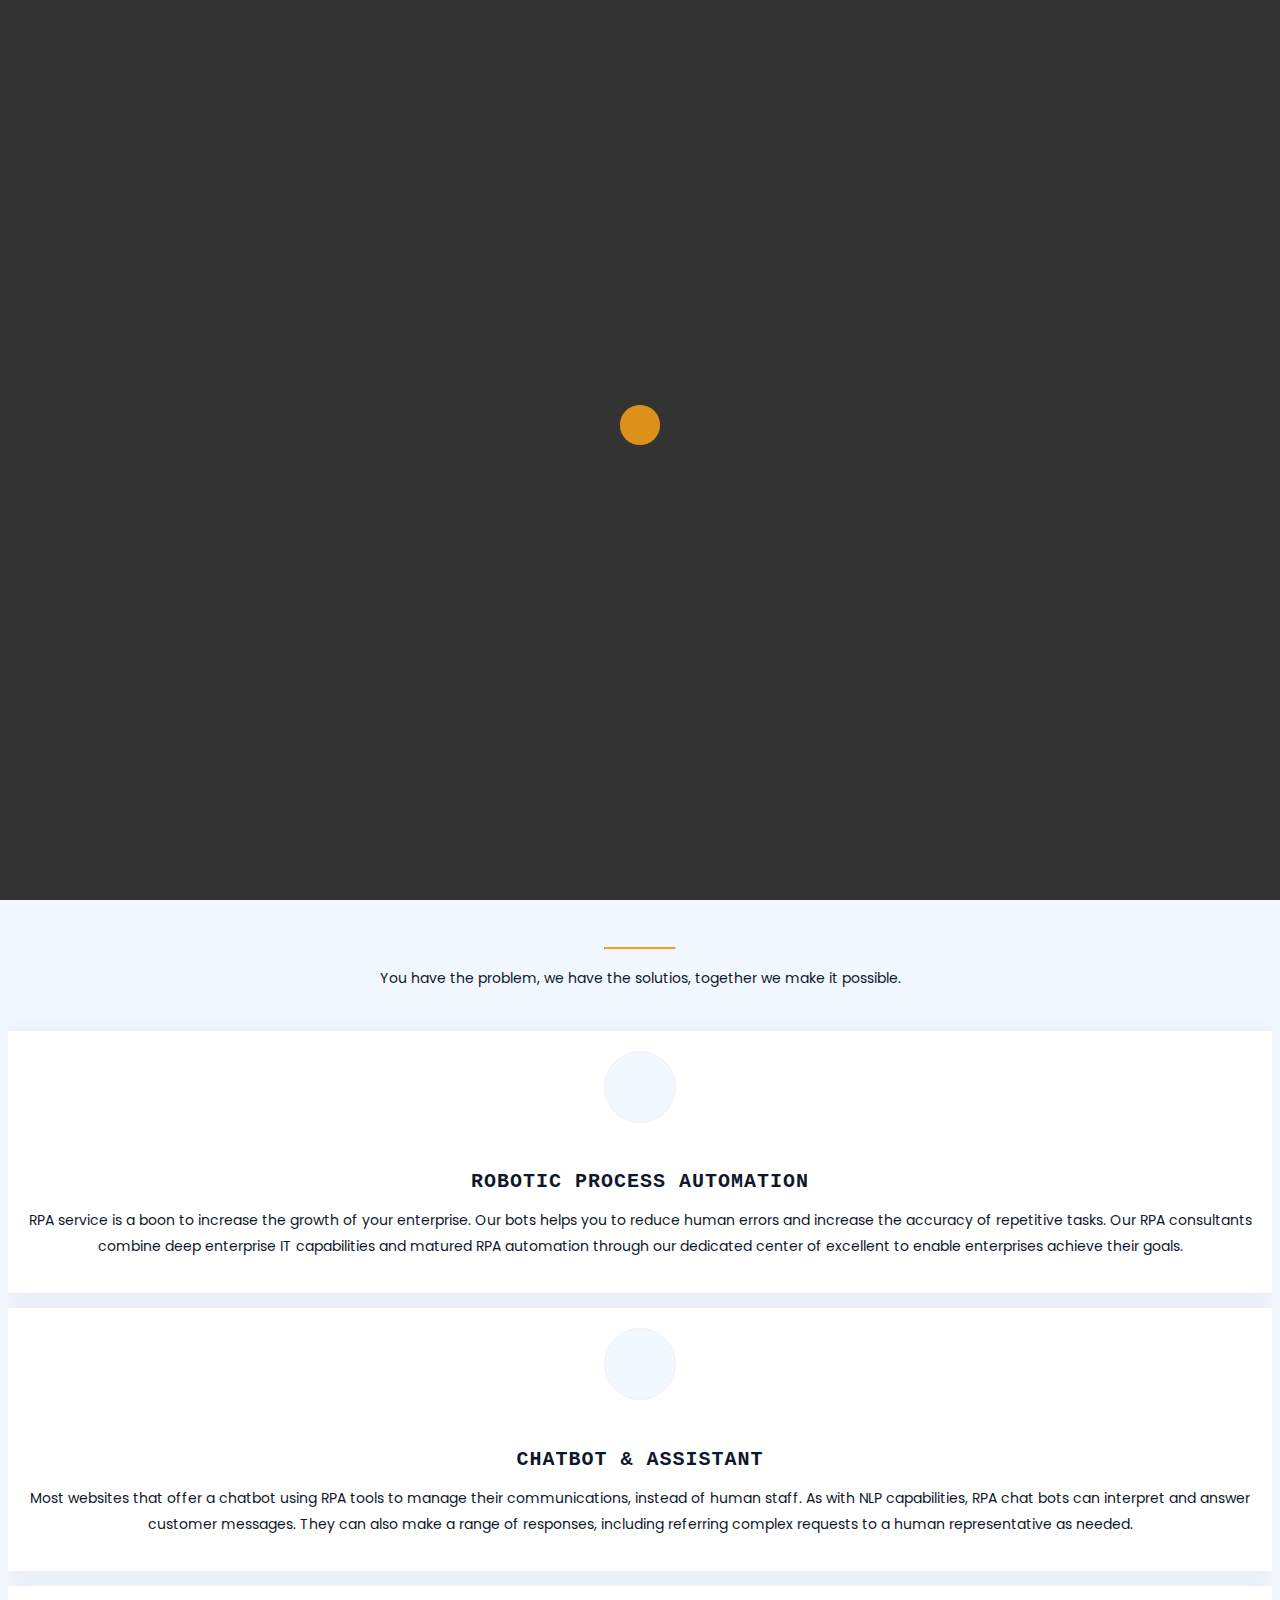
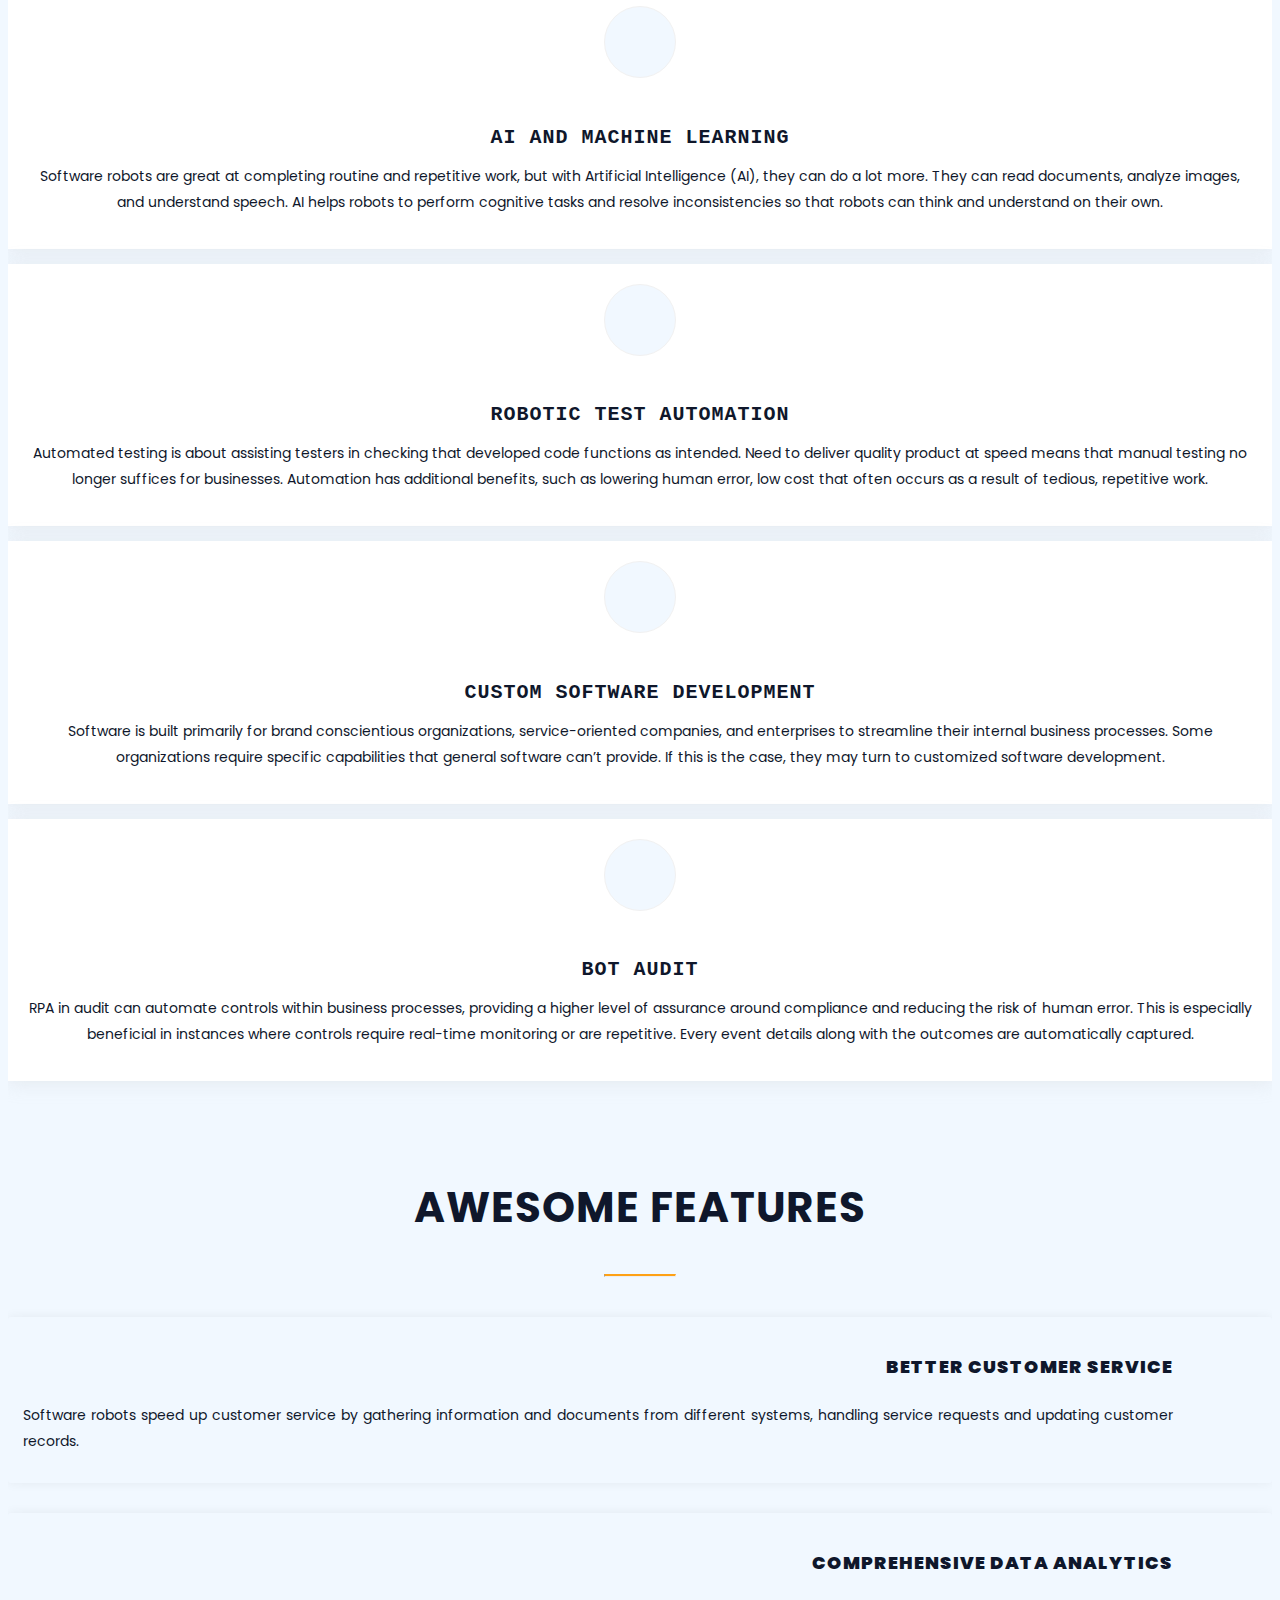
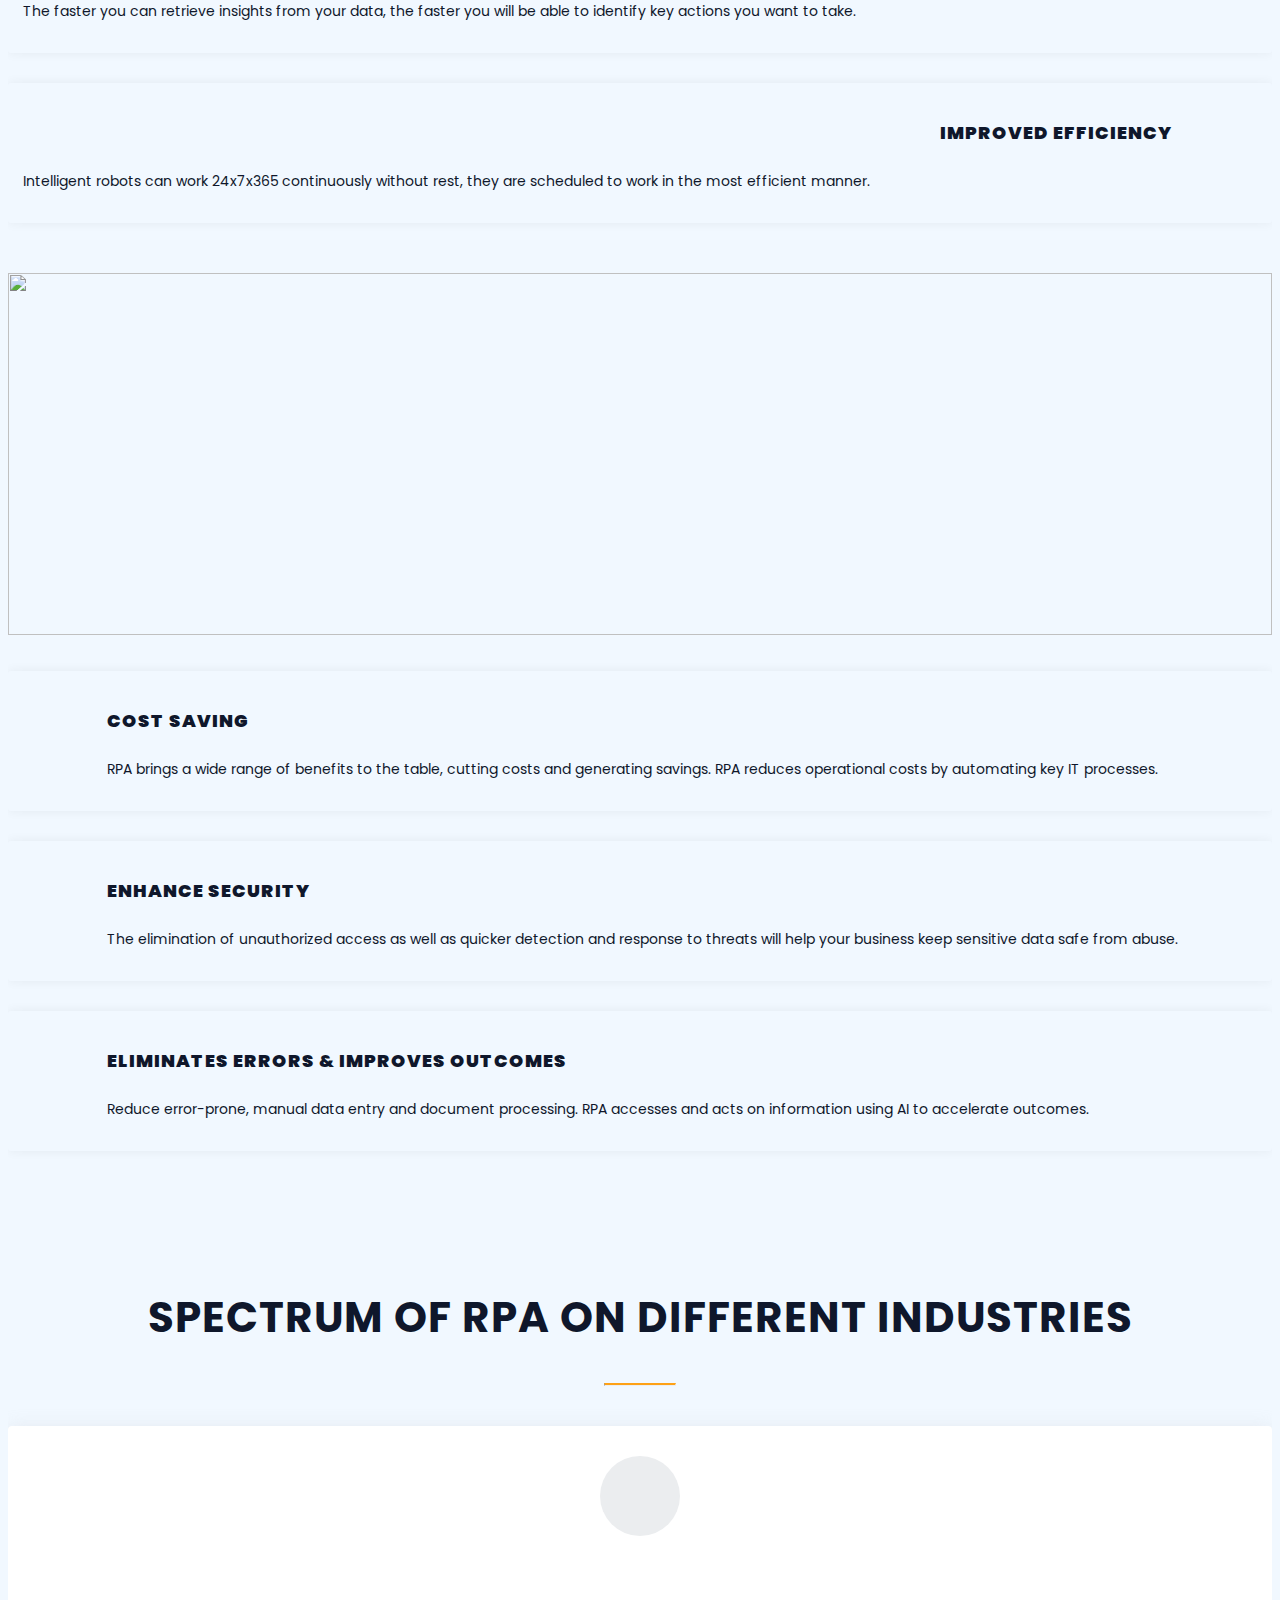
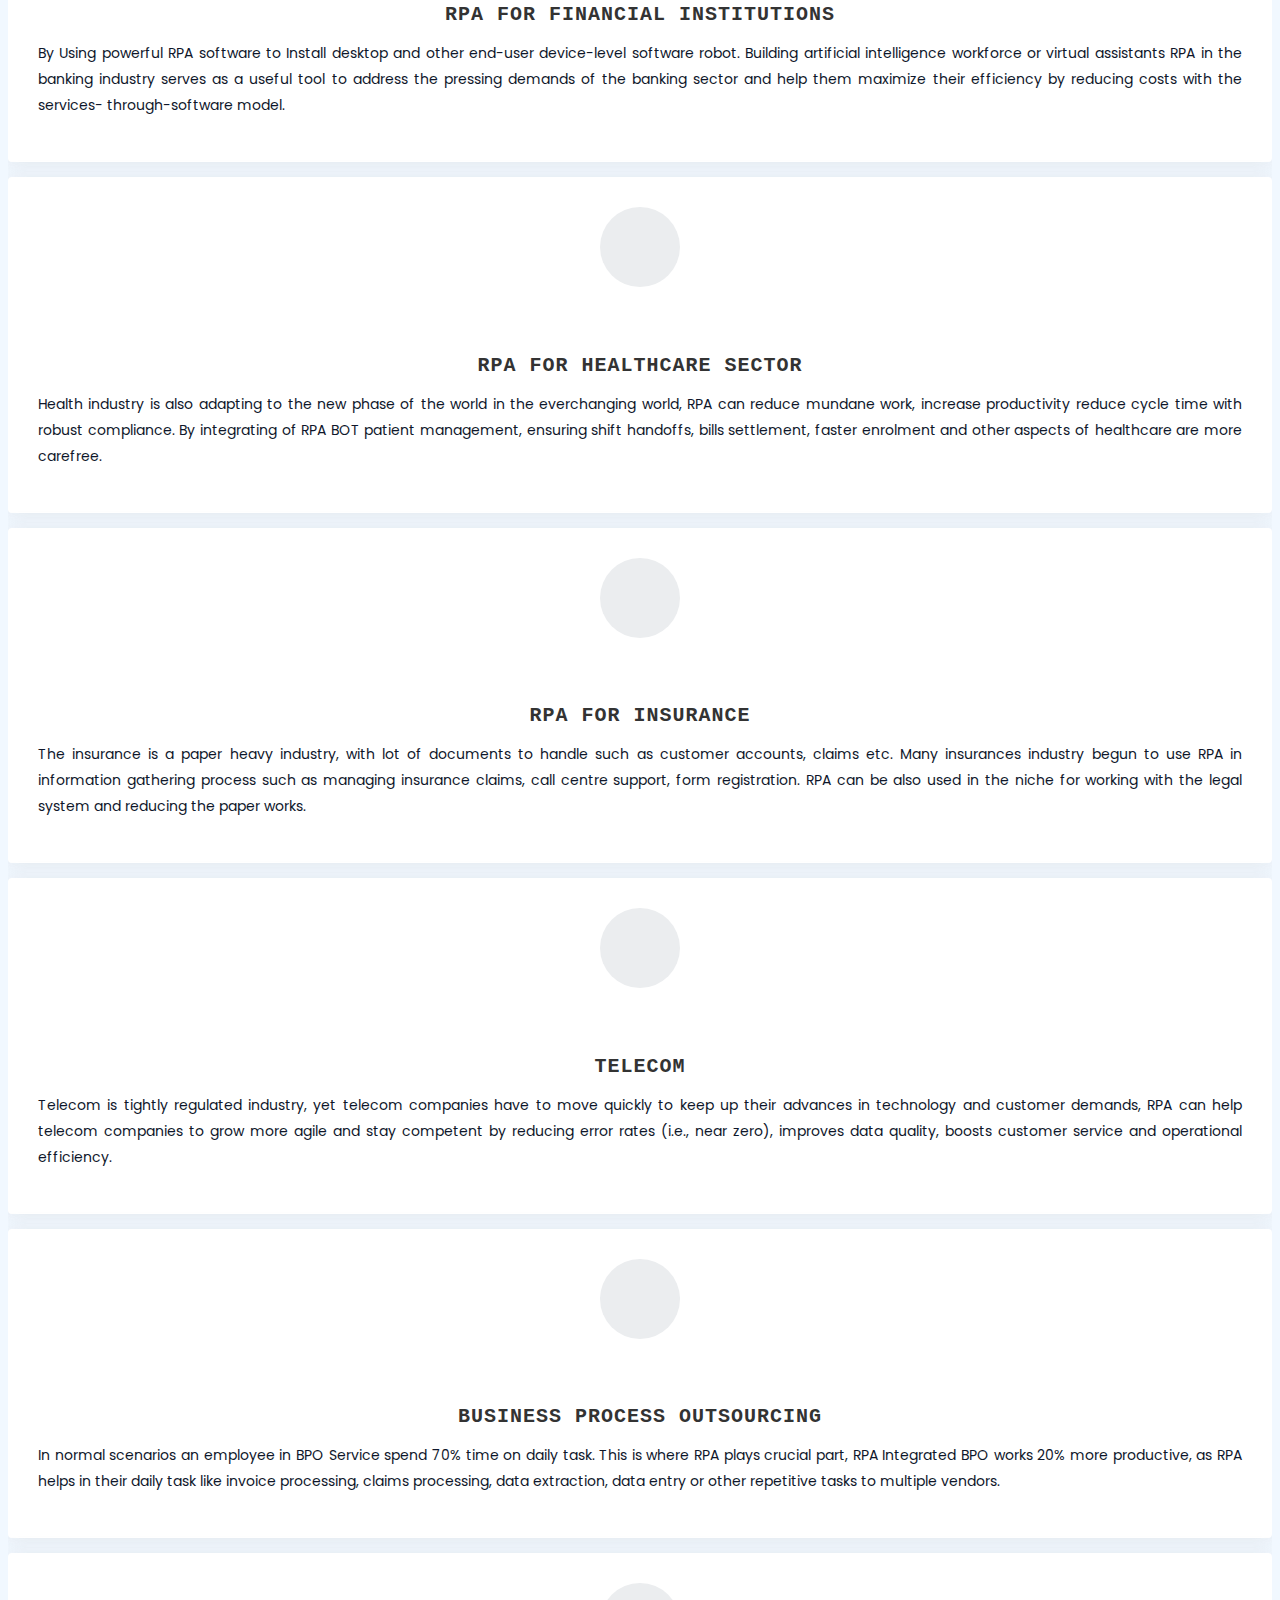
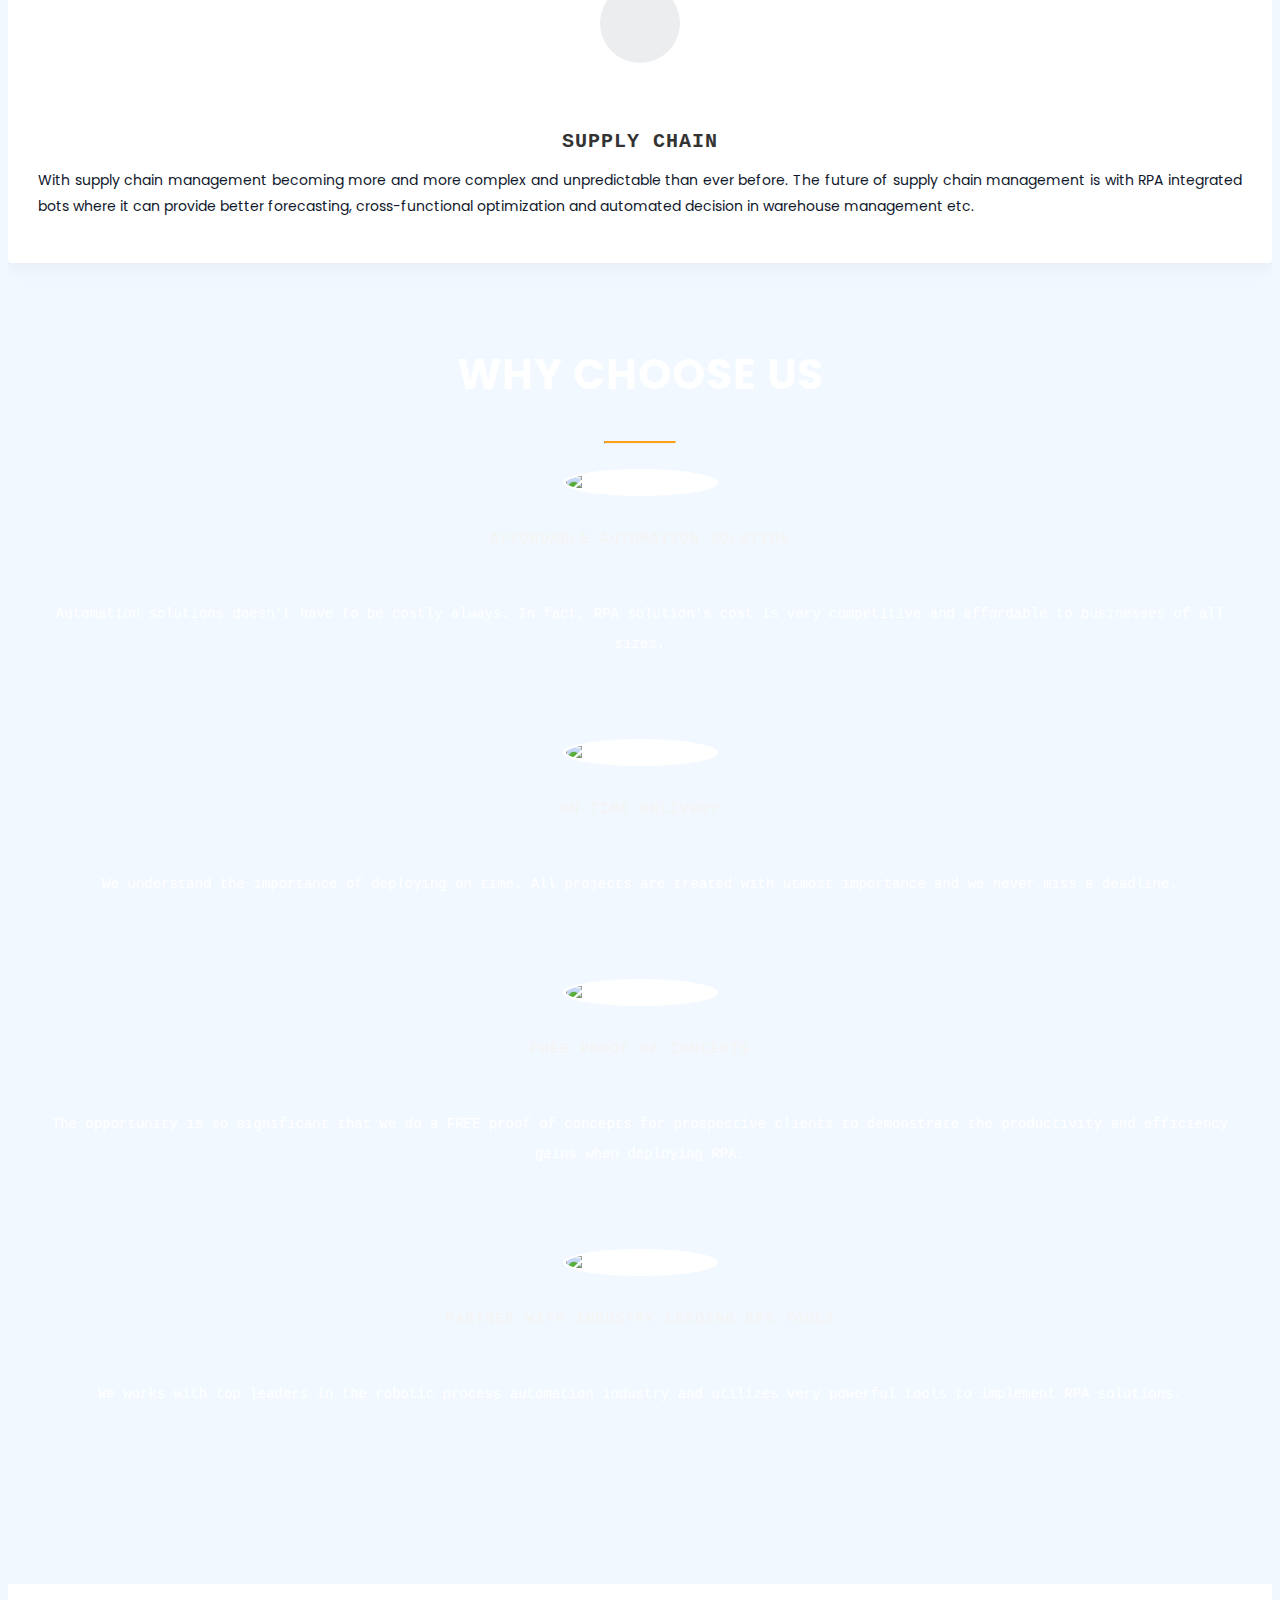
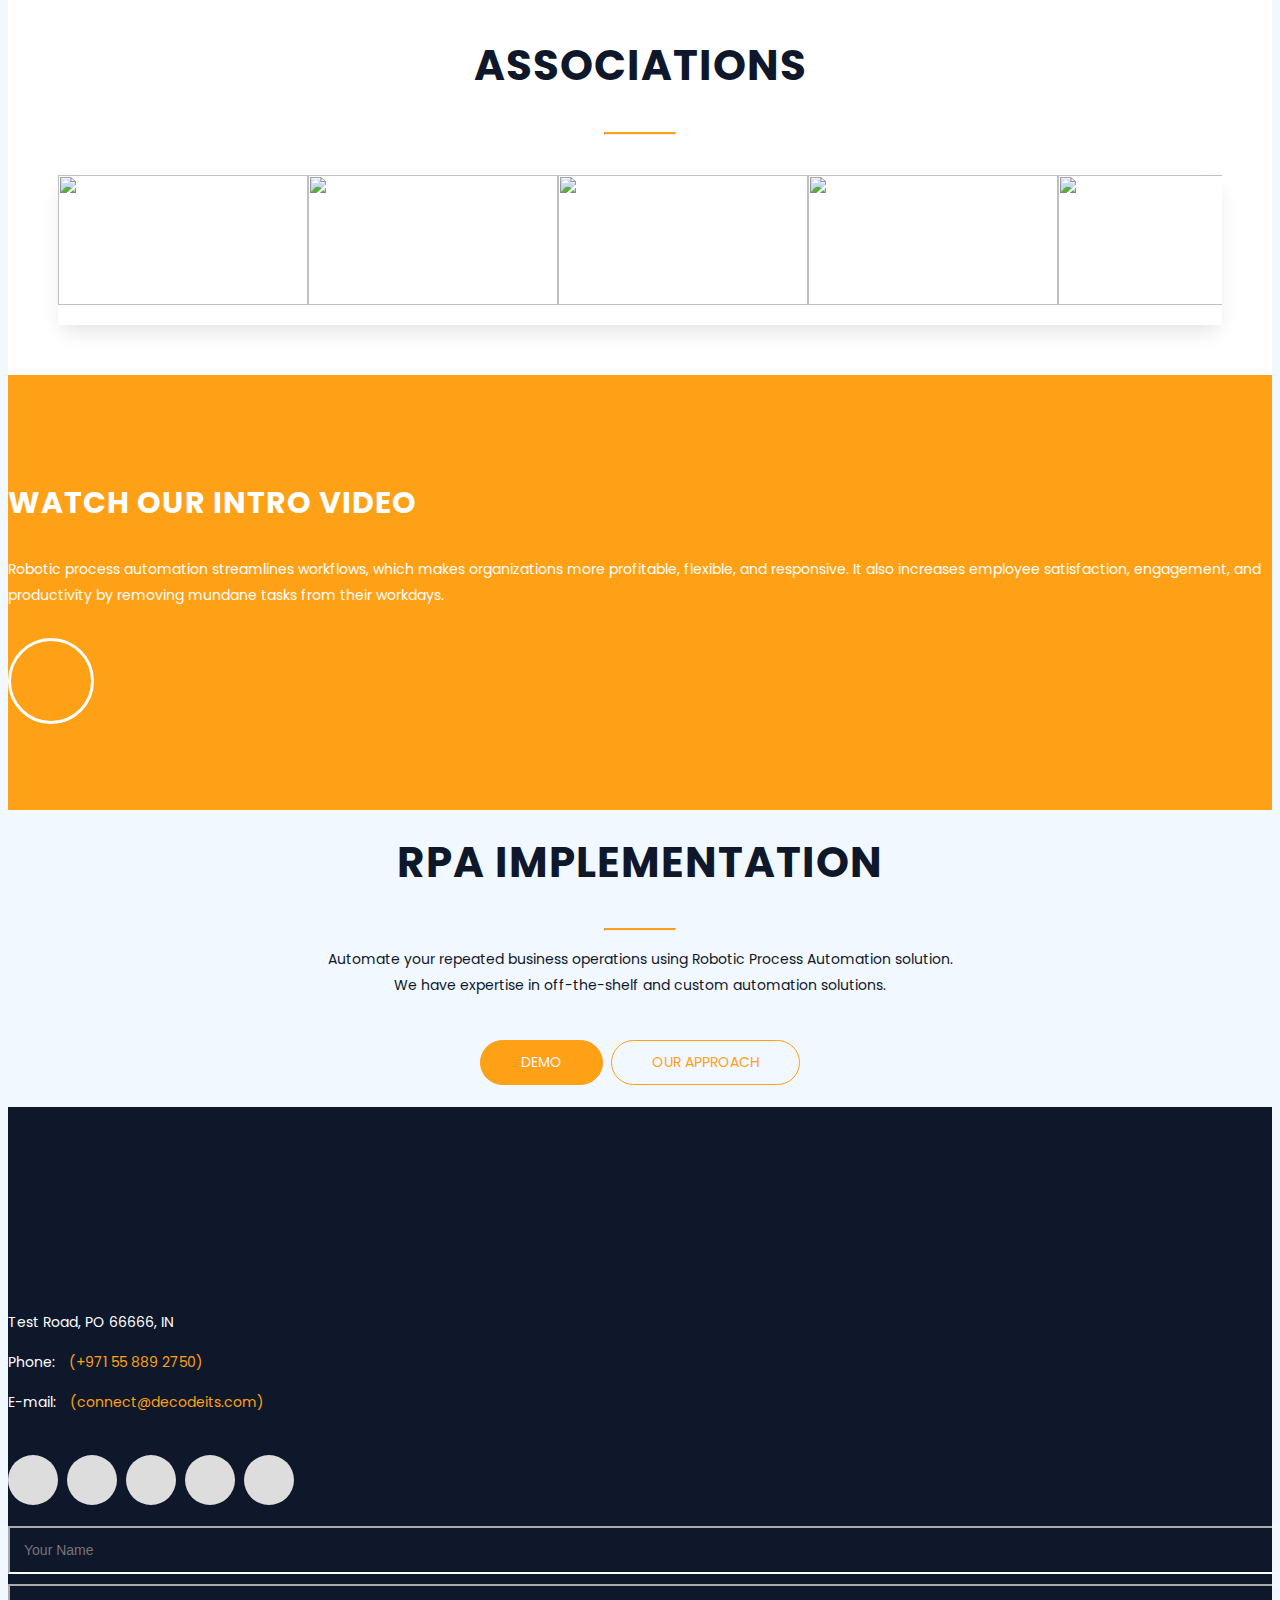
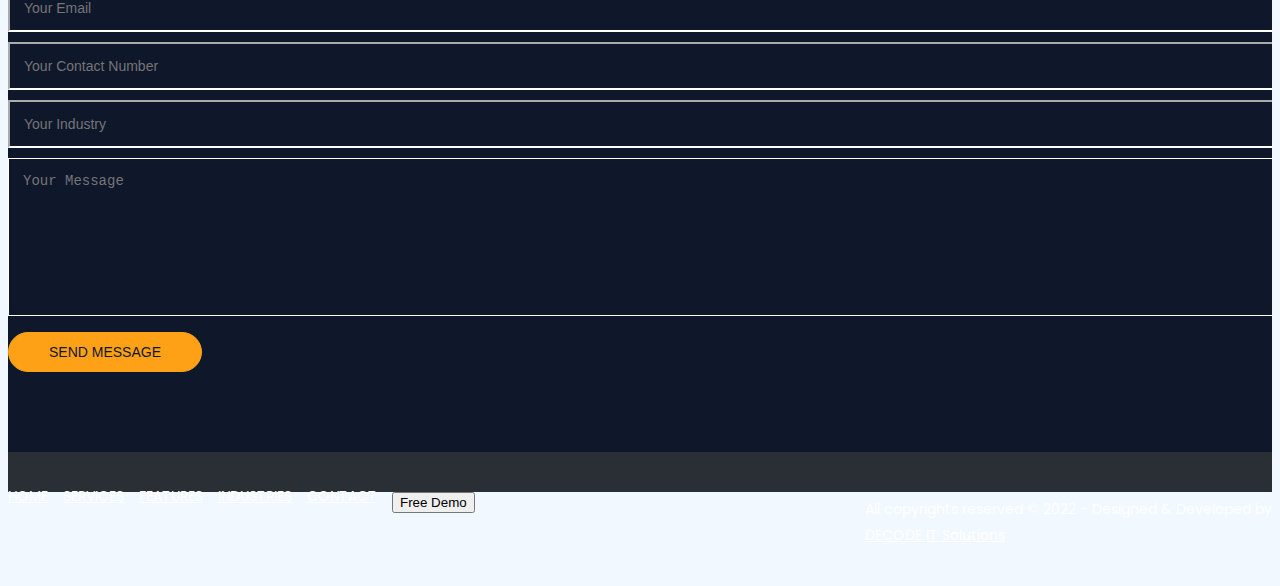
==== commit c4b44e95: "dsaddasdasd" ====
--- a/index.html
+++ b/index.html
@@ -9,6 +9,7 @@
     <meta name="author" content="Grayrids">
     <title>Decode IT Solutions</title>
     <link rel="icon" type="image/png" sizes="32x32" href="img/Edit/icon title.png"/>
+    <script src="https://ajax.googleapis.com/ajax/libs/jquery/3.5.1/jquery.min.js"></script>
 
     <!-- Bootstrap CSS -->
     <link rel="stylesheet" href="css/bootstrap.min.css">
@@ -53,9 +54,6 @@
               <li class="nav-item">
                 <a class="nav-link page-scroll" href="#pricing">Industries</a>
               </li>
-              <li class="nav-item">
-                <a class="nav-link page-scroll" href="#testimonial">AboutUS</a>
-              </li>
              
               <li class="nav-item">
                 <a class="nav-link page-scroll" href=".video-promo">implementation</a>
@@ -82,9 +80,7 @@
             <li>
               <a class="page-scroll" href="#pricing">Industries</a>
             </li>
-            <li>
-              <a class="page-scroll"  href="#testimonial">About US</a>
-            </li>
+            
             
             <li>
               <a class="page-scroll" href=".video-promo">implementation</a>
@@ -106,8 +102,6 @@
         <div class="container-fluid ">
             <div class="row">
               <div class="col-12 p-0">
-
-
       <div class="container">  
         <div class="row justify-content-md-center">
           <div class="col-md-10">
@@ -156,11 +150,7 @@
                 <i class="fa-solid fa-chalkboard-user"></i>
               </div>
               <h4>CHATBOT & ASSISTANT</h4>
-              <p>Most websites that offer a chatbox or live customer service system use
-                RPA tools to manage these communications, instead of human staff. As
-                with NLP capabilities, RPA chat boxes can interpret and answer customer
-                messages. They can also make a range of responses, including referring
-                complex requests to a human representative as needed.</p>
+              <p>Most websites that offer a chatbot using RPA tools to manage their communications, instead of human staff. As with NLP capabilities, RPA chat bots can interpret and answer customer messages. They can also make a range of responses, including referring complex requests to a human representative as needed.</p>
             </div>
           </div>
           <div class="col-lg-4 col-md-6 col-xs-12">
@@ -169,11 +159,7 @@
                 <i class="fa-solid fa-laptop-code"></i>
               </div>
               <h4>AI AND MACHINE LEARNING</h4>
-              <p>Software robots are great at completing routine and repetitive work. But with artificial intelligence (AI),
-                they can do a lot more. They can read documents and emails, analyze language and images, and
-                understand speech. AI helps robots perform cognitive tasks, navigate uncertainty, and resolve
-                inconsistencies. And the more that robots can think and understand on their own, the more they can
-                do. The faster they can do it. And the bigger the impact they can make.</p>
+              <p>Software robots are great at completing routine and repetitive work, but with Artificial Intelligence (AI), they can do a lot more. They can read documents, analyze images, and understand speech. AI helps robots to perform cognitive tasks and resolve inconsistencies so that robots can think and understand on their own.</p>
             </div>
           </div>
           <div class="col-lg-4 col-md-6 col-xs-12">
@@ -182,25 +168,16 @@
                 <i class="fa-solid fa-gears"></i>
               </div>
               <h4>ROBOTIC TEST AUTOMATION</h4>
-              <p>Automated testing is about assisting testers in checking that developed code functions as intended.
-                The need to automate testing has emerged as a result of an increased need to speed up release
-                cycles while maintaining a high level of quality. This needs to deliver quality at speed means that
-                manual testing no longer suffices for businesses wanting to stay competitive. Besides increasing the
-                pace of testing, automation has additional benefits, such as lowering human error, low cost that
-                often occurs as a result of tedious, repetitive work.</p>
+              <p>Automated testing is about assisting testers in checking that developed code functions as intended. Need to deliver quality product at speed means that manual testing no longer suffices for businesses. Automation has additional benefits, such as lowering human error, low cost that often occurs as a result of tedious, repetitive work.<br></p>
             </div>
           </div>
           <div class="col-lg-4 col-md-6 col-xs-12">
-            <div class="item-boxes wow fadeInDown" data-wow-delay="0.8s">
+            <div class="item-boxes wow fadeInLeft" data-wow-delay="0.8s">
               <div class="icon">
-                <i class="fa-solid fa-toolbox"></i>
-              </div>
-              <h4>RPA COE SETUP</h4>
-              <p>A competent automation enables organizations to deeply embed RPA and replace human workers
-                with robots that make processes faster, more efficient, and have fewer errors. An RPA COE allows
-                businesses to automate the mundane tasks that human workers are often burdened with. While a
-                human workforce is still necessary to create strategies and govern the business, their necessity in
-                performing repetitive daily tasks will be massively reduced.</p>
+                <i class="fa-brands fa-uncharted"></i>
+              </div>
+              <h4>CUSTOM SOFTWARE DEVELOPMENT</h4>
+              <p>Software is built primarily for brand conscientious organizations, service-oriented companies, and enterprises to streamline their internal business processes. Some organizations require specific capabilities that general software can’t provide. If this is the case, they may turn to customized software development.</p>
             </div>
           </div>
           <div class="col-lg-4 col-md-6 col-xs-12">
@@ -209,52 +186,10 @@
                 <i class="fa-solid fa-calendar-days"></i>
               </div>
               <h4>BOT AUDIT</h4>
-              <p>RPA in audit can automate controls within business processes, providing a higher level of assurance around compliance and reducing the risk of human error. This is especially beneficial in instances where controls require real-time monitoring or are repetitive (i.e., data entry). Reduce manual data entry with Nanonets.</p>
-            </div>
-          </div>
-          <div class="col-lg-4 col-md-6 col-xs-12">
-            <div class="item-boxes wow fadeInLeft" data-wow-delay="0.8s">
-              <div class="icon">
-                <i class="fa-brands fa-uncharted"></i>
-              </div>
-              <h4>CUSTOM SOFTWARE DEVELOPMENT</h4>
-              <p>Custom software is built primarily for brand conscientious organizations, service-oriented companies
-                and enterprises to streamline their internal business processes. They are adaptable and much more
-                secure than generic software applications. advantage of having your own custom-made software
-                application is that unlike generic applications, it has a short learning curve for your management and
-                employees since the software application is built according to your familiar business rules and
-                regulations.</p>
-            </div>
-          </div>
-          <div class="col-lg-4 col-md-6 col-xs-12">
-            <div class="item-boxes wow fadeInDown" data-wow-delay="0.8s">
-              <div class="icon">
-                <i class="fa-solid fa-brain"></i>
-              </div>
-              <h4>INTELLIGENT PROCESS AUTOMATION</h4>
-              <p>Intelligent process Automation has the potential to be a truly transformational technology, offering
-                possibilities that go beyond elevated efficiency to include step change improvements in customer
-                experience, productivity and efficiency. They will be able to unlock return on investment as they
-                build out individual components of their IPA program. IPA will benefit an organization by enabling it
-                to automate more complex tasks and perform more adaptable workflows. Such tasks include those
-                that RPA cannot handle because they involve many exceptions or draw on unstructured data, yet
-                which are cumbersome, boring or time consuming when done by human employees.</p>
-            </div>
-          </div>
-          <div class="col-lg-4 col-md-6 col-xs-12">
-            <div class="item-boxes wow fadeInRight" data-wow-delay="0.8s">
-              <div class="icon">
-                <i class="fa-brands fa-microsoft"></i>
-              </div>
-              <h4>HR OPERATIONS</h4>
-              <p>Keep HR staff focused on making a difference, not paperwork. Simplify day-to-day HR
-                operations such as reporting, enrolling and tracking contingent workers, and updating
-                employee contracts and documentation. Keep your workforce safe and in compliance with
-                automated checks and regulatory submissions and updates. Give your employees the tools
-                to be their best. Software robots can automate the delivery of educational materials, help
-                managers build performance plans, and track employee training.</p>
-            </div>
-          </div>
+              <p>RPA in audit can automate controls within business processes, providing a higher level of assurance around compliance and reducing the risk of human error. This is especially beneficial in instances where controls require real-time monitoring or are repetitive. Every event details along with the outcomes are automatically captured.<br></p>
+            </div>
+          </div>
+          
         </div>
       </div>
     </section>
@@ -263,10 +198,8 @@
 
  <!-- Features Section Start -->
  <section id="features1" class="section-padding">
- 
   <div class="container">
-    <div class="section-header text-center">    
-      <br>      <br><br>
+    <div class="section-header text-center">  
       <h2 class="section-title wow fadeInDown" data-wow-delay="0.3s">Awesome Features</h2>
       <hr class="lines wow zoomIn" data-wow-delay="0.3s">
       <div class="shape wow fadeInDown" data-wow-delay="0.3s"></div>
@@ -280,7 +213,8 @@
             </span>
             <div class="text">
               <h4>Better Customer Service</h4>
-              <p>The automation projects we have done for our clients have resulted in faster customer service and better customer experience. By making robots do the routine work, like processing customer service request changes, our clients were able free their customer agents to focus more on customer interaction instead of manual work.</p>
+              <p>Software robots speed up customer service by gathering information and documents from
+                different systems, handling service requests and updating customer records.</p>
             </div>
           </div>
           <div class="box-item wow fadeInLeft" data-wow-delay="0.6s">
@@ -288,8 +222,9 @@
               <i class="fa-solid fa-square-poll-vertical"></i>
             </span>
             <div class="text">
-              <h4>Compliance with Regulations and Standards</h4>
-              <p>RPA bots only execute the instructions they have been programmed with. This makes them perfectly suited to meeting strict standards of compliance. The capacity of robotic process automation to collect, compile, cleanse, and summarize large amounts of data without error means the organization can rely on the fact that they are always in compliance with regulatory protocols.</p>
+              <h4>Comprehensive data analytics</h4>
+              <p>The faster you can retrieve insights from your data, the faster you will be able to identify key
+                actions you want to take.</p>
             </div>
           </div>
           <div class="box-item wow fadeInLeft" data-wow-delay="0.9s">
@@ -298,17 +233,15 @@
             </span>
             <div class="text">
               <h4>Improved Efficiency</h4>
-              <p>Intelligent robots can work 24x7x365 continuously without rest, they are scheduled to work
-                in the most efficient manner. Robots do not have breaks, absences, delays. In this way, a
-                robot can be equivalent between 2 and 5 FTE It also improves overall operational efficiency
-                by reducing the current resolution time of any type of incident or operation.</p>
-            </div>
-          </div>
-        </div>
-      </div>
-      <div class="col-lg-4 col-md-12 col-sm-12 col-xs-12">
-        <div class="show-box wow fadeInUp" data-wow-delay="0.3s">
-          <img src="img/Edit/RPA-Awsome Features.png" alt="">
+              <p>Intelligent robots can work 24x7x365 continuously without rest, they are scheduled to
+                work in the most efficient manner.</p>
+            </div>
+          </div>
+        </div>
+      </div>
+      <div class="col-lg-4 col-md-6 col-sm-12 col-xs-12">
+        <div class="show-box wow fadeInUp FeatureImg" data-wow-delay="0.3s">
+          <img src="img/Edit/RPA-Awsome Features.png" alt="" height="362" width="290">
         </div>
       </div>
       <div class="col-lg-4 col-md-12 col-sm-12 col-xs-12">
@@ -320,10 +253,7 @@
             <div class="text">
               <h4>Cost Saving</h4>
               <p>RPA brings a wide range of benefits to the table, cutting costs and generating savings. RPA reduces
-                operational costs by automating key IT processes. It can create savings by removing the need to hire
-                specific new specialists. RPA brings a wide range of benefits to the table, cutting costs and
-                generating savings. RPA can reduce operational costs by automating key IT processes. It can create
-                savings by removing the need to hire specific new specialists.</p>
+                operational costs by automating key IT processes. </p>
             </div>
           </div>
           <div class="box-item wow fadeInRight" data-wow-delay="0.6s">
@@ -332,26 +262,19 @@
             </span>
             <div class="text">
               <h4>Enhance Security</h4>
-              <p>Minimize the risk of exposure to cyber attacks in your company by deploying security controls as soon as issues are discovered. The elimination of unauthorized access as well as quicker detection and response to threats will help your business keep sensitive data safe from abuse.</p>
-            </div>
+              <p>The elimination of unauthorized access as well as quicker detection and response to
+                threats will help your business keep sensitive data safe from abuse.
+          </div>
           </div>
           <div class="box-item wow fadeInRight" data-wow-delay="0.9s">
             <span class="icon">
               <i class="fa-solid fa-tachograph-digital"></i>
             </span>
             <div class="text">
-              <h4>Accelerate Digital Transformation</h4>
-              <p>The need for digital transformation has been accelerated by COVID-19 and
-                the pace with which enterprises have embraced digital technologies
-                during the pandemic is unprecedented. Businesses have moved at
-                lightning speed and taken actions swiftly to pivot in order to optimize their
-                key processes and core operations to manage the disruptions while the
-                pandemic looms large.
-                Need for digitization and digital transformation had the mandate and the
-                “BUY IN” long before the pandemic hit us in early 2020 and many
-                organizations were already on this path of transformation. Current
-                disruption has brought these initiatives to the forefront which is evident by
-                the rise in investments that are digital in nature.</p>
+              <h4>Eliminates errors & improves outcomes</h4>
+              <p>Reduce error-prone, manual data entry and document
+                processing. RPA accesses and acts on information using AI to
+                accelerate outcomes.</p>
             </div>
           </div>
         </div>
@@ -372,7 +295,7 @@
     </div>
     <div class="row">
       <div class="col-lg-4 col-md-6 col-xs-12">
-       <div class="table wow fadeInRight" data-wow-delay="1.2s">
+       <div class="table wow fadeInRight odd" data-wow-delay="1.2s">
           <div class="icon-box">
             <i class="fa-solid fa-building-columns"></i>
           </div>
@@ -383,7 +306,7 @@
             <h4>RPA FOR FINANCIAL INSTITUTIONS</h4>
           </div>
           <ul class="description">
-            <p>By Using powerful robotic process automation software to Install desktop and other end-user
+            <p>By Using powerful RPA software to Install desktop and other end-user
               device-level software robot. Building artificial intelligence workforce or virtual assistants
               RPA in the banking industry serves as a useful tool to address the pressing demands of the
               banking sector and help them maximize their efficiency by reducing costs with the services-
@@ -396,8 +319,8 @@
           </ul>
         </div> 
       </div>
-      <div class="col-lg-4 col-md-6 col-xs-12 active">
-        <div class="table wow fadeInUp" data-wow-delay="1.2s">
+      <div class="col-lg-4 col-md-6 col-xs-12">
+        <div class="table wow fadeInUp mid" data-wow-delay="1.2s">
           <div class="icon-box">
             <i class="fa-solid fa-kit-medical"></i>
           </div>
@@ -408,18 +331,16 @@
             <h4>RPA FOR HEALTHCARE SECTOR</h4>
           </div>
           <ul class="description">
-            <p>Improve patient experience from scheduling to visits to treatments to billing. RPA can
-              take friction, time, and cost out of the equation—and make sure providers have the
-              data and the time for optimal care decisions. Transform healthcare professionals
-              from ‘overburdened’ to &#39;overjoyed.&#39; Give every provider a digital assistant to do the
-              admin tasks connected with patient visits, so they can spend more time with patients,
-              not paperwork.</p>
+            <p>Health industry is also adapting to the new phase of the world in the everchanging world, RPA can
+              reduce mundane work, increase productivity reduce cycle time with robust compliance. By integrating
+              of RPA BOT patient management, ensuring shift handoffs, bills settlement, faster enrolment and
+              other aspects of healthcare are more carefree.</p>
           
           </ul>
        </div> 
       </div>
       <div class="col-lg-4 col-md-6 col-xs-12">
-        <div class="table wow fadeInLeft" data-wow-delay="1.2s">
+        <div class="table wow fadeInLeft even" data-wow-delay="1.2s">
           <div class="icon-box">
             <i class="fa-solid fa-city"></i>
           </div>
@@ -430,18 +351,16 @@
             <h4>RPA FOR INSURANCE</h4>
           </div>
           <ul class="description">
-            <p>There are vast opportunities for RPA to ease many processes that are part of the
-              insurance industry. Insurance automation using RPA can be extensively used in the
-              niche for working with the legacy systems, automating the redundant tasks and also
-              gather external data. It helps in increasing the productivity and also for creating a better
-              customer experience. Here are some of the use cases where RPA can be implemented.</p>
+            <p>The insurance is a paper heavy industry, with lot of documents to handle such as customer accounts,
+              claims etc. Many insurances industry begun to use RPA in information gathering process such as
+              managing insurance claims, call centre support, form registration. RPA can be also used in the niche for working with the legal system and reducing the paper works.</p>
           </ul>
         </div> 
       </div>
 
 
       <div class="col-lg-4 col-md-6 col-xs-12">
-        <div class="table wow fadeInRight" data-wow-delay="1.2s">
+        <div class="table wow fadeInRight even" data-wow-delay="1.2s">
           <div class="icon-box">
             <i class="fa-solid fa-tower-cell"></i>
           </div>
@@ -452,11 +371,10 @@
             <h4>Telecom</h4>
           </div>
           <ul class="description">
-            <p>The promise to 5G is a major transformation. Robust network and continuity in services are
-              crucial and very important for them. To achieve growth, they are moving towards RPA to
-              reduce cost, boost customer services, drive operational efficiency and improve data quality.
-              task which are highly manual, repetitive and rule-based such as service fulfilment, service
-              assurance, billing, revenue management and more. can be automated with RPA.</p>
+            <p>Telecom is tightly regulated industry, yet telecom companies have to move quickly to keep up their
+              advances in technology and customer demands, RPA can help telecom companies to grow more agile
+              and stay competent by reducing error rates (i.e., near zero), improves data quality, boosts customer
+              service and operational efficiency.</p>
           <!--  <li>Vendor and customer setup</li>
             <li>Deal sourcing research</li>
             <li>Entity & Property set up</li>
@@ -467,7 +385,7 @@
 
 
       <div class="col-lg-4 col-md-6 col-xs-12">
-        <div class="table wow fadeInDown" data-wow-delay="1.2s">
+        <div class="table wow fadeInDown mid" data-wow-delay="1.2s">
            <div class="icon-box">
             <i class="fa-solid fa-fax"></i>
            </div>
@@ -478,11 +396,10 @@
              <h4>Business Process Outsourcing</h4>
            </div>
            <ul class="description">
-             <p>Employees spend over 20% of their work time on repetitive tasks. This case is especially true
-              for IT departments. Companies usually try to outsource these invoice processing, claims
-              processing, data extraction, data entry, or other repetitive tasks to multiple vendors. And this
-              is precisely where RPA in BPO comes into play. RPA which is a fast solution at an
-              affordable cost.</p>
+             <p>In normal scenarios an employee in BPO Service spend 70% time on daily task. This is where
+              RPA plays crucial part, RPA Integrated BPO works 20% more productive, as RPA helps in their daily
+              task like invoice processing, claims processing, data extraction, data entry or other repetitive
+              tasks to multiple vendors.</p>
           <!--  <li>Credit Management</li>
              <li>Customer Onboarding</li>
              <li>Customer Onboarding</li>
@@ -493,7 +410,7 @@
        </div>
 
          <div class="col-lg-4 col-md-6 col-xs-12">
-          <div class="table wow fadeInLeft" data-wow-delay="1.2s">
+          <div class="table wow fadeInLeft odd" data-wow-delay="1.2s">
              <div class="icon-box">
               <i class="fa-solid fa-cart-arrow-down"></i>
              </div>
@@ -504,11 +421,10 @@
                <h4>Supply chain</h4>
              </div>
              <ul class="description">
-               <p>RPA Technology is extremely effective when it comes to inventory and supply chain management as
-                it can reduce the amount of time spent on tedious manual processes, increase efficiency, decrease
-                operational risk, and reduce overall costs. Inventory-related tasks like inventory allocation, shipping
-                out orders, and even calculating discounts can all be easily handled by RPA bots with improved
-                accuracy.</p>
+               <p>With supply chain management becoming more and more complex and unpredictable than ever
+                before. The future of supply chain management is with RPA integrated bots where it can provide
+                better forecasting, cross-functional optimization and automated decision in warehouse management
+                etc.</p>
                    
             
              </ul>
@@ -573,7 +489,7 @@
 
       <section class="Partners section" data-stellar-background-ratio="0.5">
         <div class="section-header">          
-          <h2 class="section-title">ASSOCIATIONS</h2>
+          <h2 class="section-title headerclass">ASSOCIATIONS</h2>
           <hr class="lines">
           <p class="section-subtitle"></p>
         </div>
@@ -673,10 +589,10 @@
             <!--  <a class="filter active btn btn-common" data-filter="all">
                 VIDEOS 
               </a>-->
-              <a class="filter btn btn-common active" data-filter=".videos">
+              <a class="filter btn btn-common" data-filter=".videos">
                 DEMO 
               </a>
-              <a class="filter btn btn-common" data-filter=".approach">
+              <a class="filter btn btn-common active" data-filter=".approach">
                 OUR APPROACH 
               </a>
             </div>
@@ -688,7 +604,7 @@
           <!-- Portfolio Recent Projects -->
           <div class="container">
           <div id="portfolio" class="row">
-            <div class="col-sm-6 col-md-4 col-lg-3 col-xl-3 mix development approach">
+            <div class="col-lg-3 col-md-6 col-xs-12 mix development approach">
               <div class="portfolio-item">
                 <div class="shot-item">
                   <div class="container">
@@ -704,7 +620,7 @@
                 </div>               
               </div>
             </div> 
-            <div class="col-sm-6 col-md-4 col-lg-3 col-xl-3 mix development approach">
+            <div class="col-lg-3 col-md-6 col-xs-12 mix development approach">
               <div class="portfolio-item">
                 <div class="shot-item">
                   <div class="container">
@@ -720,7 +636,7 @@
                 </div>               
               </div>
             </div>
-            <div class="col-sm-6 col-md-4 col-lg-3 col-xl-3 mix development approach">
+            <div class="col-lg-3 col-md-6 col-xs-12 mix development approach">
               <div class="portfolio-item">
                 <div class="shot-item">
                   <div class="container">
@@ -736,7 +652,7 @@
                 </div>               
               </div>
             </div>
-            <div class="col-sm-6 col-md-4 col-lg-3 col-xl-3 mix development approach">
+            <div class="col-lg-3 col-md-6 col-xs-12 mix development approach">
               <div class="portfolio-item">
                 <div class="shot-item">
                   <div class="container">
@@ -754,14 +670,14 @@
             </div>
             
             
-            <div class="col-sm-6 col-md-4 col-lg-4 col-xl-4 mix videos">
+            <div class="col-lg-4 col-md-6 col-xs-12 mix videos">
               <div class="crd">
               <div class="portfolio-item">
                 <div class="shot-item">
                   <div class="card">
                     <div class="card__inner">
                       <div class="card__face card__face--back">
-                        <p>Lorem ipsum dolor sit amet consectetur, adipisicing elit. Recusandae, autem, voluptatibus quas iure architecto obcaecati repellendus et nam vitae beatae harum cumque quod vero hic? Modi, nulla. Fuga, impedit dolorem?</p>
+                        <p> This use case is developed using Automation Anywhere. In the beginning Bot navigates to product maintenance page. Choose the service from the product hierarchy. After that bot select a Rate plan name from the Rate plan dropdown. Then the bot clicks on the save button. Once the rate plan is changed bot ensures the same in the database. Next bot performs the Usage inquiry action. Bot navigates to the Usage Inquiry tab. Under the Usage search criteria section bot select the event start date and event end date. Then the bot chooses the MSISDN. After that bot clicks on Run Search under Get Usage section. Bot fetch the usage charges from the usage result section.</p>
                           
                       </div>
                       <div class="card__face card__face--front">
@@ -770,7 +686,7 @@
                           <div class="card__body">
                             <h3>DEMO VIDEO HEADING</h3>
                             <hr class="lines">
-                            <p>Lorem ipsum dolor sit amet consectetur, adipisicing elit. Recusandae, autem, voluptatibus quas iure architecto obcaecati repellendus et nam vitae beatae harum cumque quod vero hic? Modi, nulla. Fuga, impedit dolorem?</p>
+                            <p>In the telecommunication sector activating the services and handling the customer queries are tedious task. In this use case the bot performs the Rate plan change and fetch the Usage Details for the specified sim in a web application.</p>
                          <div class="bld"> <b>Click to read more...</b></div>
                           </div>
                         </div>
@@ -781,14 +697,14 @@
               </div>
             </div>
            </div>
-           <div class="col-sm-6 col-md-4 col-lg-4 col-xl-4 mix videos">
+           <div class="col-lg-4 col-md-6 col-xs-12 mix videos">
             <div class="crd">
             <div class="portfolio-item">
               <div class="shot-item">
                 <div class="card">
                   <div class="card__inner card__inner1">
                     <div class="card__face card__face--back">
-                      <p>Lorem ipsum dolor sit amet consectetur, adipisicing elit. Recusandae, autem, voluptatibus quas iure architecto obcaecati repellendus et nam vitae beatae harum cumque quod vero hic? Modi, nulla. Fuga, impedit dolorem?</p>
+                      <p>This use case is developed using Automation Anywhere. In the beginning bot navigates to the product maintenance page. In the reason code bot chooses add feature. Then bot selects Reason for maintenance dropdown value as General Maintenance. After that bot selects the MSISDN in product dropdown under Product maintenance section. Then the bot selects the phone protection plan under available products section and click on the Add Companion Product button under the Available Product Details section. Then bot select Phone Protection Plan – Provisioning Required under Product Hierarchy section. After that bot clicks on the save button. Once the phone protection plan is activated, bot ensures the same in the database.</p>
                         
                     </div>
                     <div class="card__face card__face--front">
@@ -800,7 +716,7 @@
                         <div class="card__body">
                           <h3>DEMO VIDEO HEADING</h3>
                           <hr class="lines">
-                          <p>Lorem ipsum dolor sit amet consectetur, adipisicing elit. Recusandae, autem, voluptatibus quas iure architecto obcaecati repellendus et nam vitae beatae harum cumque quod vero hic? Modi, nulla. Fuga, impedit dolorem?</p>
+                          <p>This use case covers one of the services provided by telecommunication sector. The bot performs the activation of phone protection plan as a companion product for the sim in the web application and ensures the same in the database.</p>
                        <div class="bld"> <b>Click to read more...</b></div>
                         </div>
                       </div>
@@ -811,14 +727,14 @@
             </div>
           </div>
            </div>
-            <div class="col-sm-6 col-md-4 col-lg-4 col-xl-4 mix videos">
+            <div class="col-lg-4 col-md-6 col-xs-12 mix videos">
           <div class="crd">
           <div class="portfolio-item">
             <div class="shot-item">
               <div class="card">
                 <div class="card__inner card__inner2">
                   <div class="card__face card__face--back">
-                    <p>Lorem ipsum dolor sit amet consectetur, adipisicing elit. Recusandae, autem, voluptatibus quas iure architecto obcaecati repellendus et nam vitae beatae harum cumque quod vero hic? Modi, nulla. Fuga, impedit dolorem?</p>
+                    <p>This use case is developed using UiPath. The input of this process is an excel file that contains different product details. In the beginning bot opens the input excel file and fetch the product details. Then the bot navigates to online shopping website noon, amazon and captures the product price and stores those details in the excel file with column name as current date and website name. These actions are performed for each item that are available in the input excel file. After performing this operations bot filters the lowest price among them. By implementing this, retailers can keep track of the different prices and it allows them to adjust the pricing.</p>
                       
                   </div>
                   <div class="card__face card__face--front">
@@ -828,7 +744,7 @@
                       <div class="card__body">
                         <h3>DEMO VIDEO HEADING</h3>
                         <hr class="lines">
-                        <p>Lorem ipsum dolor sit amet consectetur, adipisicing elit. Recusandae, autem, voluptatibus quas iure architecto obcaecati repellendus et nam vitae beatae harum cumque quod vero hic? Modi, nulla. Fuga, impedit dolorem?</p>
+                        <p>RPA allows retailers to adjust pricing, production, or inventory faster. In this use case the bot captures the product prices from different online shopping sites and stores those details in an excel file with column name as current date and website name.</p>
                      <div class="bld"> <b>Click to read more...</b></div>
                       </div>
                     </div>
@@ -839,7 +755,7 @@
           </div>
         </div>
            </div>
-            <div class="col-sm-6 col-md-4 col-lg-4 col-xl-4 mix videos">
+            <div class="col-lg-4 col-md-6 col-xs-12 mix videos">
         <div class="crd">
         <div class="portfolio-item">
           <div class="shot-item">
@@ -867,7 +783,7 @@
         </div>
       </div>
             </div>
-             <div class="col-sm-6 col-md-4 col-lg-4 col-xl-4 mix videos">
+             <div class="col-lg-4 col-md-6 col-xs-12 mix videos">
       <div class="crd">
       <div class="portfolio-item">
         <div class="shot-item">
@@ -895,7 +811,7 @@
       </div>
     </div>
             </div>
-            <div class="col-sm-6 col-md-4 col-lg-4 col-xl-4 mix videos">
+            <div class="col-lg-4 col-md-6 col-xs-12 mix videos">
     <div class="crd">
     <div class="portfolio-item">
       <div class="shot-item">
@@ -937,28 +853,6 @@
 
     <!-- Contact Section Start -->
     <section id="contact" class="section" data-stellar-background-ratio="-0.2">  
-      <i class="fa-brands fa-android object" data-value="2"></i>
-     <!-- <img src="img/parallax icons/rpaicons1.png"  class="object" data-value="2"  alt="">
-      <img src="img/parallax icons/rpaicons2.png"  class="object" data-value="4"  alt="">
-      <img src="img/parallax icons/rpaicons3.png"  class="object" data-value="6"  alt="">
-      <img src="img/parallax icons/rpaicons4.png"  class="object" data-value="8"  alt="">
-      <img src="img/parallax icons/rpaicons5.png"  class="object" data-value="12"  alt="">
-      <img src="img/parallax icons/rpaicons6.png"  class="object" data-value="14"  alt="">
-      <img src="img/parallax icons/rpaicons7.png"  class="object" data-value="16"  alt="">
-      <img src="img/parallax icons/rpaicons8.png"  class="object" data-value="-9"  alt="">
-      <img src="img/parallax icons/rpaicons9.png"  class="object" data-value="-5"  alt="">
-      <img src="img/parallax icons/rpaicons10.png"  class="object" data-value="-8"  alt="">
-      <img src="img/parallax icons/rpaicons1.png"  class="object" data-value="-20"  alt="">
-      <img src="img/parallax icons/rpaicons2.png"  class="object" data-value="60"  alt="">
-      <img src="img/parallax icons/rpaicons3.png"  class="object" data-value="40"  alt="">
-      <img src="img/parallax icons/rpaicons4.png"  class="object" data-value="-16"  alt="">
-      <img src="img/parallax icons/rpaicons5.png"  class="object" data-value="10"  alt="">
-      <img src="img/parallax icons/rpaicons6.png"  class="object" data-value="-40"  alt="">
-      <img src="img/parallax icons/rpaicons7.png"  class="object" data-value="50"  alt="">
-      <img src="img/parallax icons/rpaicons8.png"  class="object" data-value="-90"  alt="">
-      <img src="img/parallax icons/rpaicons9.png"  class="object" data-value="-50"  alt="">
-      <img src="img/parallax icons/rpaicons10.png"  class="object" data-value="-80"  alt="">-->
-      <script src="js/parallax.js"></script>
       <div class="contact-form">
         <div class="container">
           <div class="row">     
@@ -966,9 +860,9 @@
               <div class="contact-us">
                 <h3>Contact With us</h3>
                 <div class="contact-address">
-                  <p>Centerville Road, DE 19808, US </p>
-                  <p class="phone">Phone: <span>(+94 123 456 789)</span></p>
-                  <p class="email">E-mail: <span>(contact@mate.com)</span></p>
+                  <p>Test Road, PO 66666, IN </p>
+                  <p class="phone">Phone: <span>(+971 55 889 2750)</span></p>
+                  <p class="email">E-mail: <span>(connect@decodeits.com)</span></p>
                 </div>
                 <div class="social-icons">
                   <ul>
@@ -983,23 +877,37 @@
             </div>     
             <div class="col-lg-6 col-sm-6 col-xs-12">
               <div class="contact-block">
-                <form id="contactForm">
+                <form id="submit-form" action="">
                   <div class="row">
                     <div class="col-md-12">
                       <div class="form-group">
-                        <input type="text" class="form-control" id="name" name="name" placeholder="Your Name" required data-error="Please enter your name">
+                        <input type="text" class="form-control" id="name" name="Name" placeholder="Your Name" required data-error="Please enter your name">
                         <div class="help-block with-errors"></div>
                       </div>                                 
                     </div>
                     <div class="col-md-12">
                       <div class="form-group">
-                        <input type="text" placeholder="Your Email" id="email" class="form-control" name="name" required data-error="Please enter your email">
+                        <input type="email" placeholder="Your Email" id="email" class="form-control" name="Email" required data-error="Please enter your email">
                         <div class="help-block with-errors"></div>
                       </div> 
                     </div>
+                    
+                    <div class="col-md-12">
+                      <div class="form-group">
+                        <input type="tel" placeholder="Your Contact Number" id="contact no" class="form-control" name="Contact number" required data-error="Please enter your contact number">
+                        <div class="help-block with-errors"></div>
+                      </div> 
+                    </div>
+                    <div class="col-md-12">
+                      <div class="form-group">
+                        <input type="text" placeholder="Your Industry" id="industry" class="form-control" name="Industry" required data-error="Please enter your industry">
+                   
+                        <div class="help-block with-errors"></div>
+                      </div> 
+                    </div>
                     <div class="col-md-12">
                       <div class="form-group"> 
-                        <textarea class="form-control" id="message" placeholder="Your Message" rows="8" data-error="Write your message" required></textarea>
+                        <textarea class="form-control" id="message" placeholder="Your Message" name="Message" rows="8" data-error="Write your message" required></textarea>
                         <div class="help-block with-errors"></div>
                       </div>
                       <div class="submit-button text-center">
@@ -1032,7 +940,10 @@
                 <a href="#">SERVICES</a>
               </li>
               <li>
-                <a href="#">ABOUT US</a>
+                <a href="#">FEATURES</a>
+              </li>
+              <li>
+                <a href="#">INDUSTRIES</a>
               </li>
               <li>
                 <a href="#">CONTACT</a>
@@ -1041,7 +952,7 @@
           </div>
           <div class="col-lg-6 col-sm-6 col-xs-12">
             <div class="copyright">
-              <p>All copyrights reserved &copy; 2022 - Designed & Developed by <a rel="nofollow" href="#">DECODE IT Solutions</a></p>
+              <p>All copyrights reserved &copy; 2022 - Designed & Developed by <br/><a rel="nofollow" href="#">DECODE IT Solutions</a></p>
             </div>
           </div>  
         </div>
@@ -1053,7 +964,15 @@
     <a href="#" class="back-to-top">
       <i class="lnr lnr-arrow-up"></i>
     </a>
-    
+
+
+    <a href="#" class="free-demo">
+     <button>Free Demo</button>
+    </a>
+    <a href="https://wa.me/919061755446" class="chat-icon">
+      <i class="fa-brands fa-square-whatsapp"></i>
+    </a>
+
     <div id="loader">
       <div class="spinner">
         <div class="double-bounce1"></div>
@@ -1083,6 +1002,7 @@
     <script src="js/contact-form-script.js"></script>   
     <script src="js/main.js"></script>
     <script src="js/all.min.js"></script>
+    <script src="js/contactForm.js"></script>
 
 
   </body>
--- a/css/responsive.css
+++ b/css/responsive.css
@@ -3,7 +3,7 @@
 /* only small tablets */
 @media (min-width: 768px) and (max-width: 991px) {
   #hero-area .contents h1 {
-    font-size: 38px;
+    font-size: 35px;
   }
   .item-boxes h4 {
     font-size: 18px;
@@ -41,9 +41,10 @@
     padding: 100px 0 80px;
   }
   #hero-area .contents h1 {
-    font-size: 25px;
+    font-size: 30px;
     line-height: 30px;
     padding-top: 30px;
+   
   }
   #features .show-box img {
     display: none;
@@ -70,6 +71,17 @@
   .single-team {
     margin-bottom: 15px;
   }
+  
+  .Partners .slider {
+  background: pr;
+  box-shadow: 0 10px 20px -5px rgba(0, 0, 0, 0);
+  height: 150px;
+  overflow: visible;
+  position: relative;
+  width:100%;
+  }
+
+  
   .contact-us {
     margin-bottom: 30px;
   }
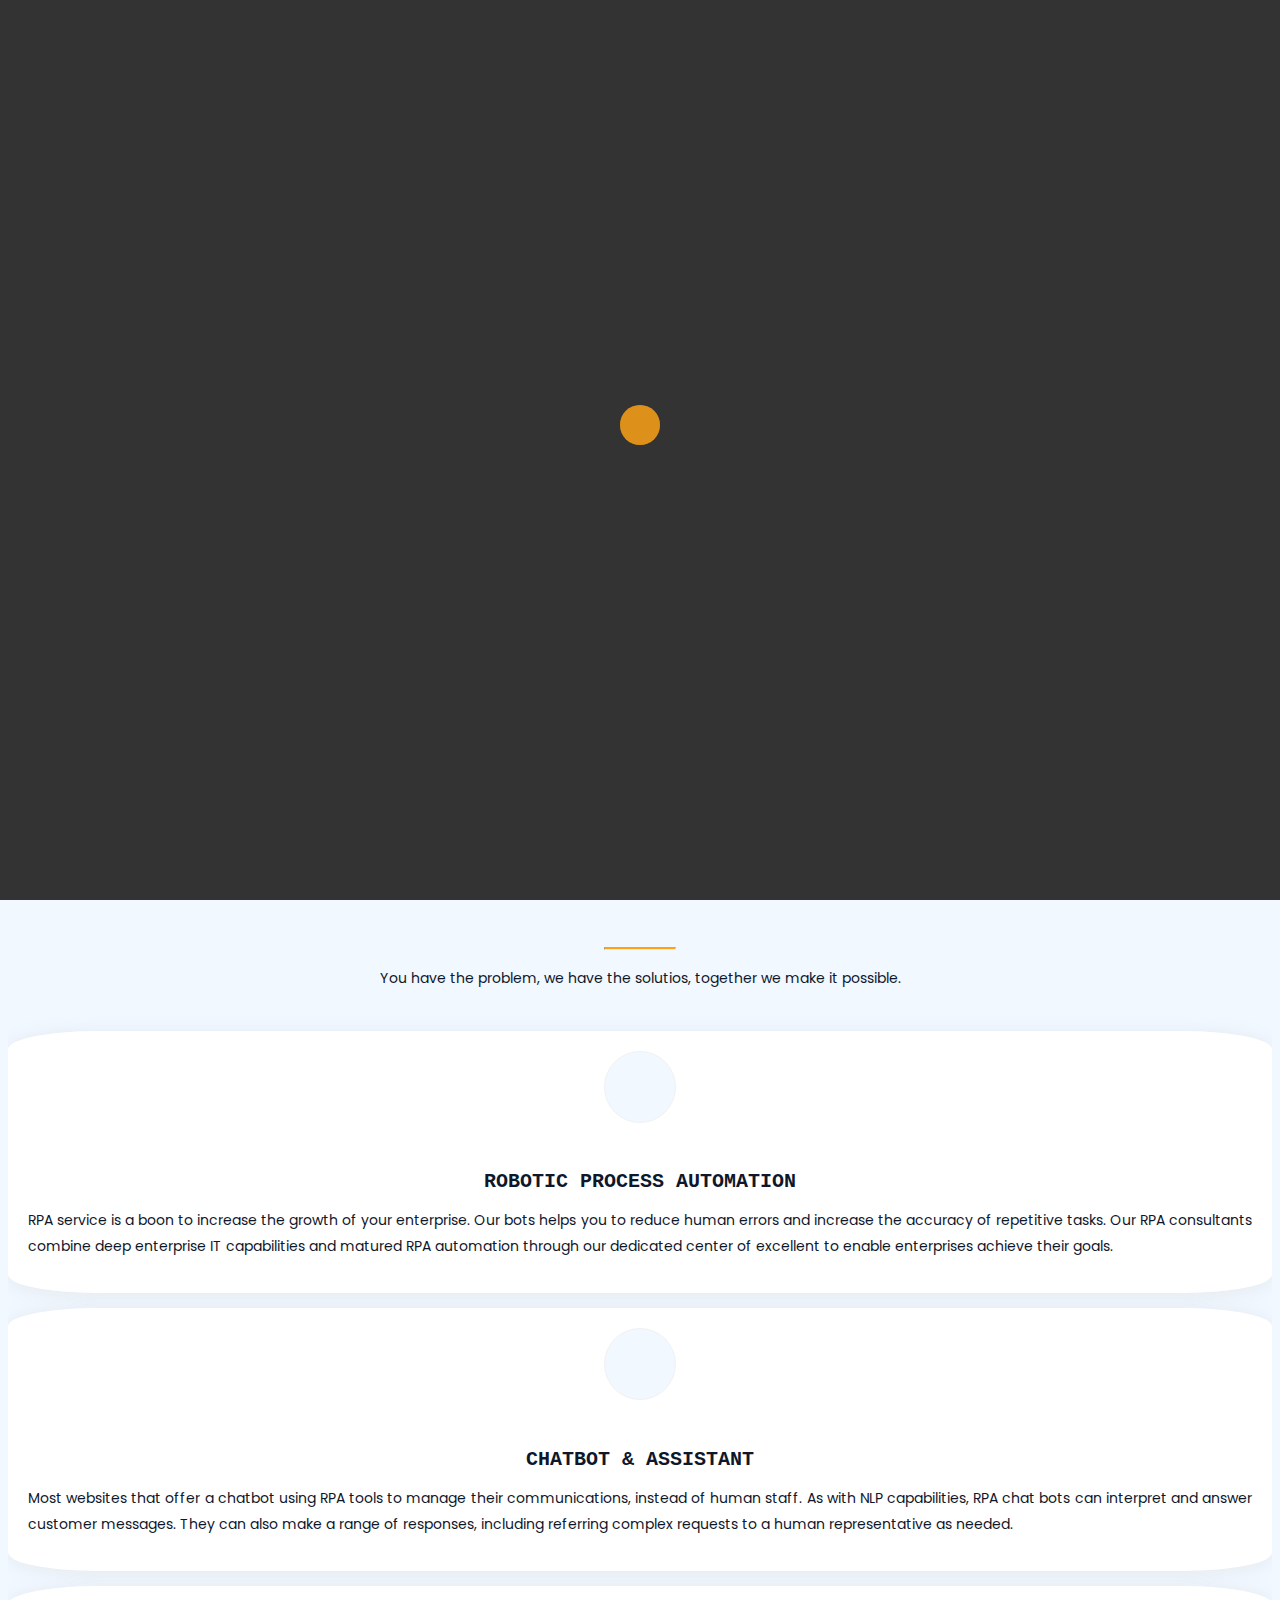
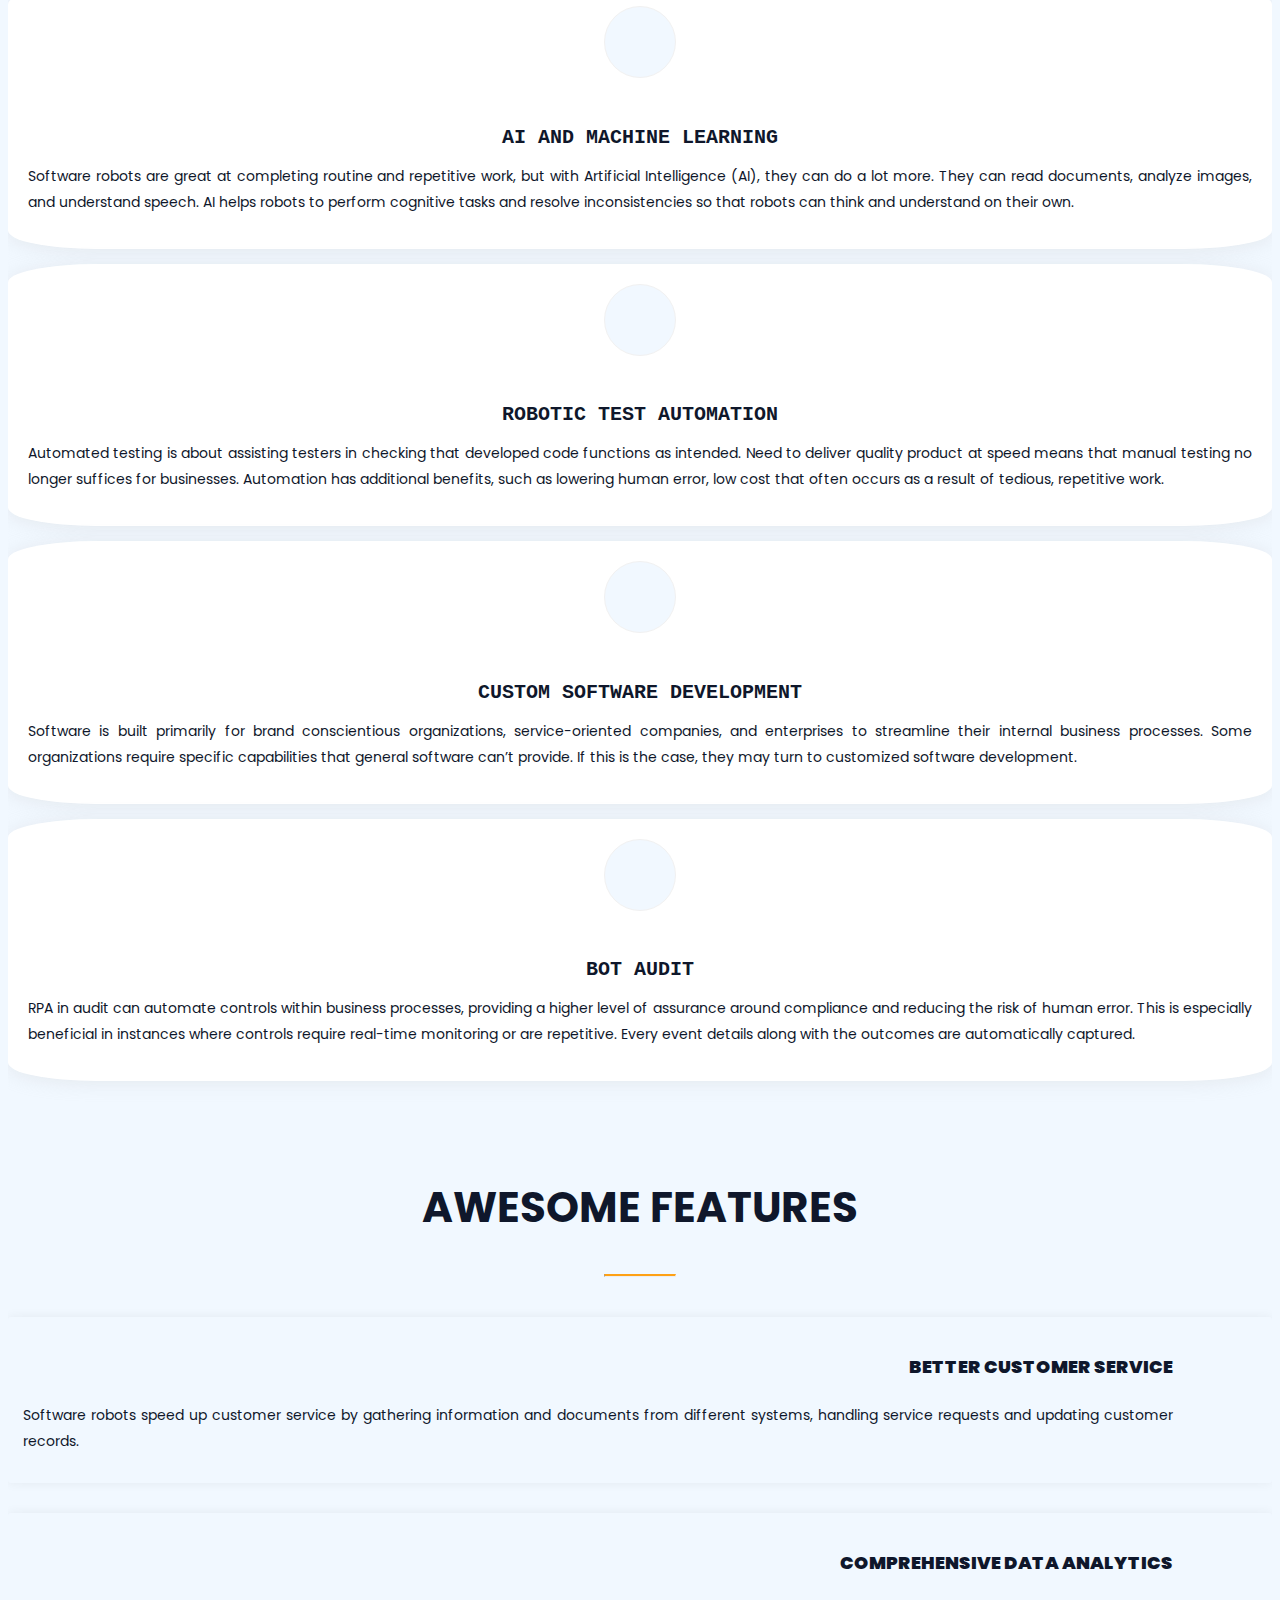
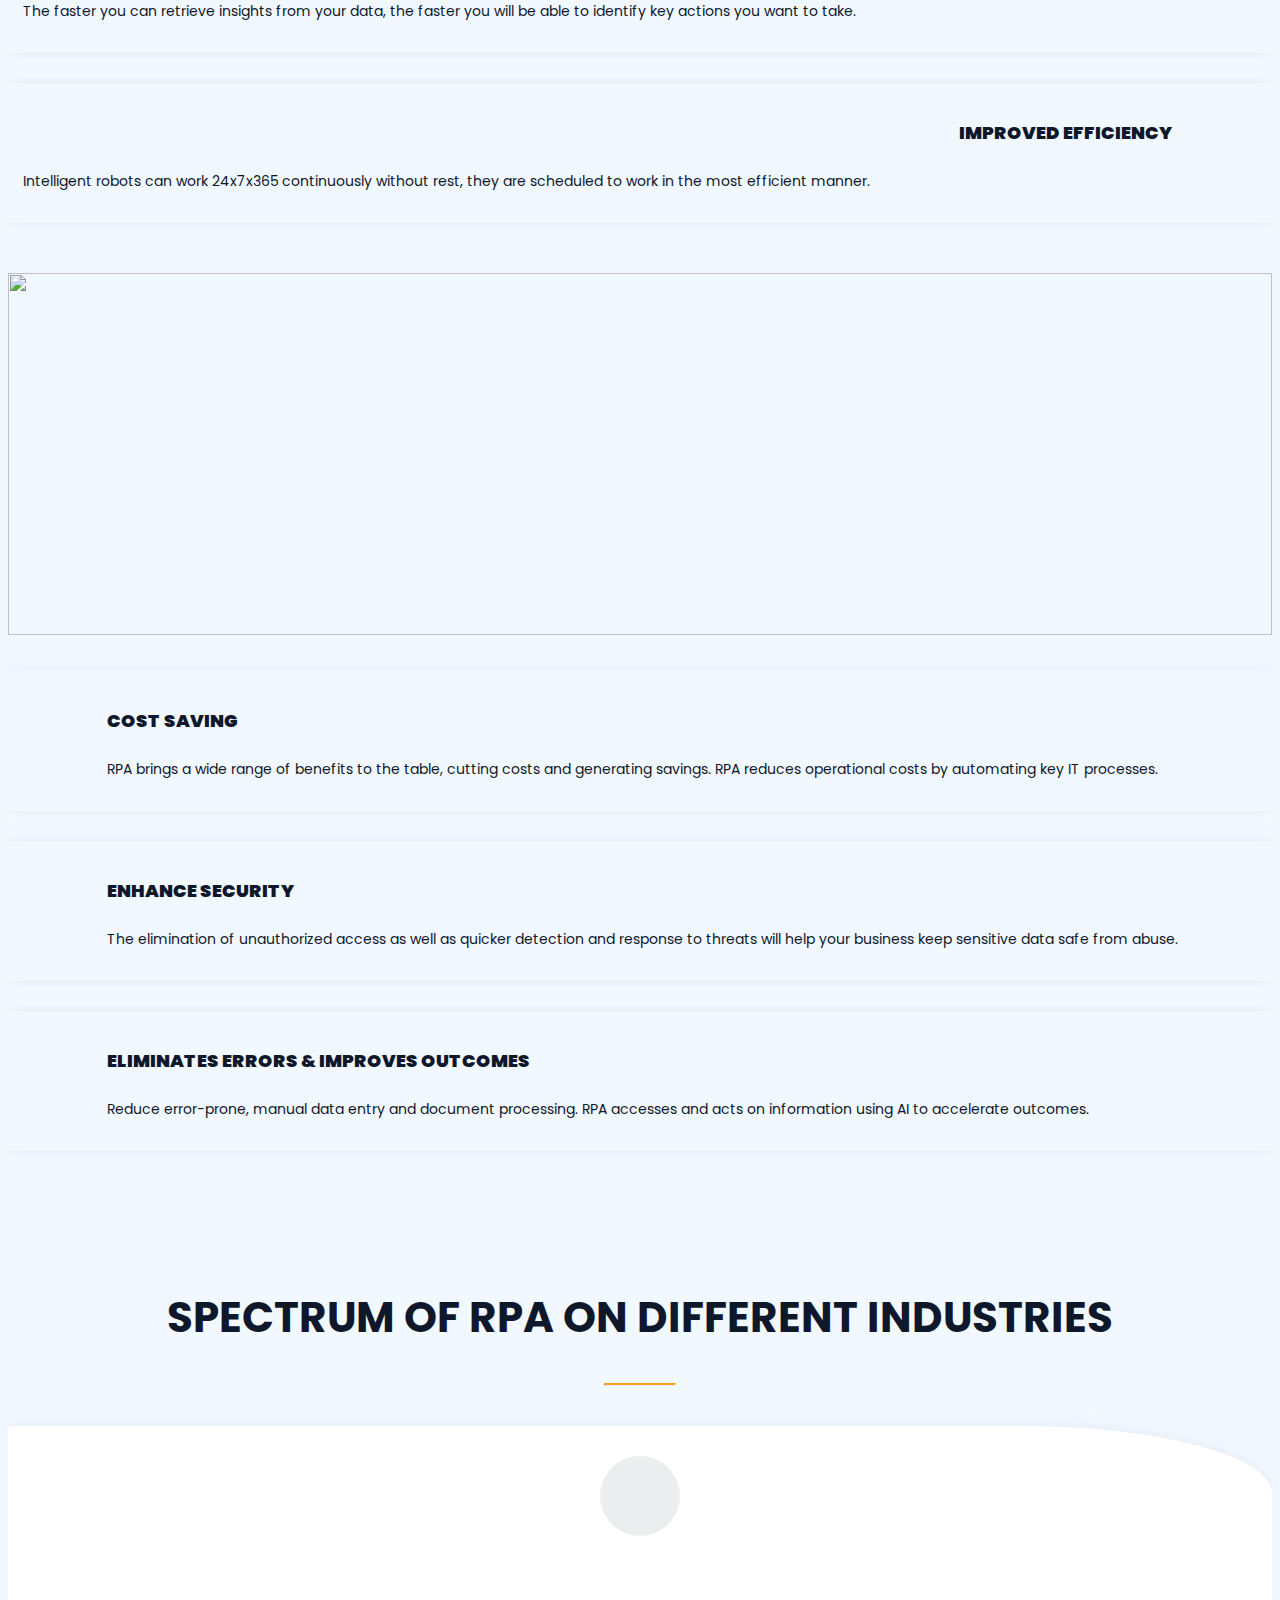
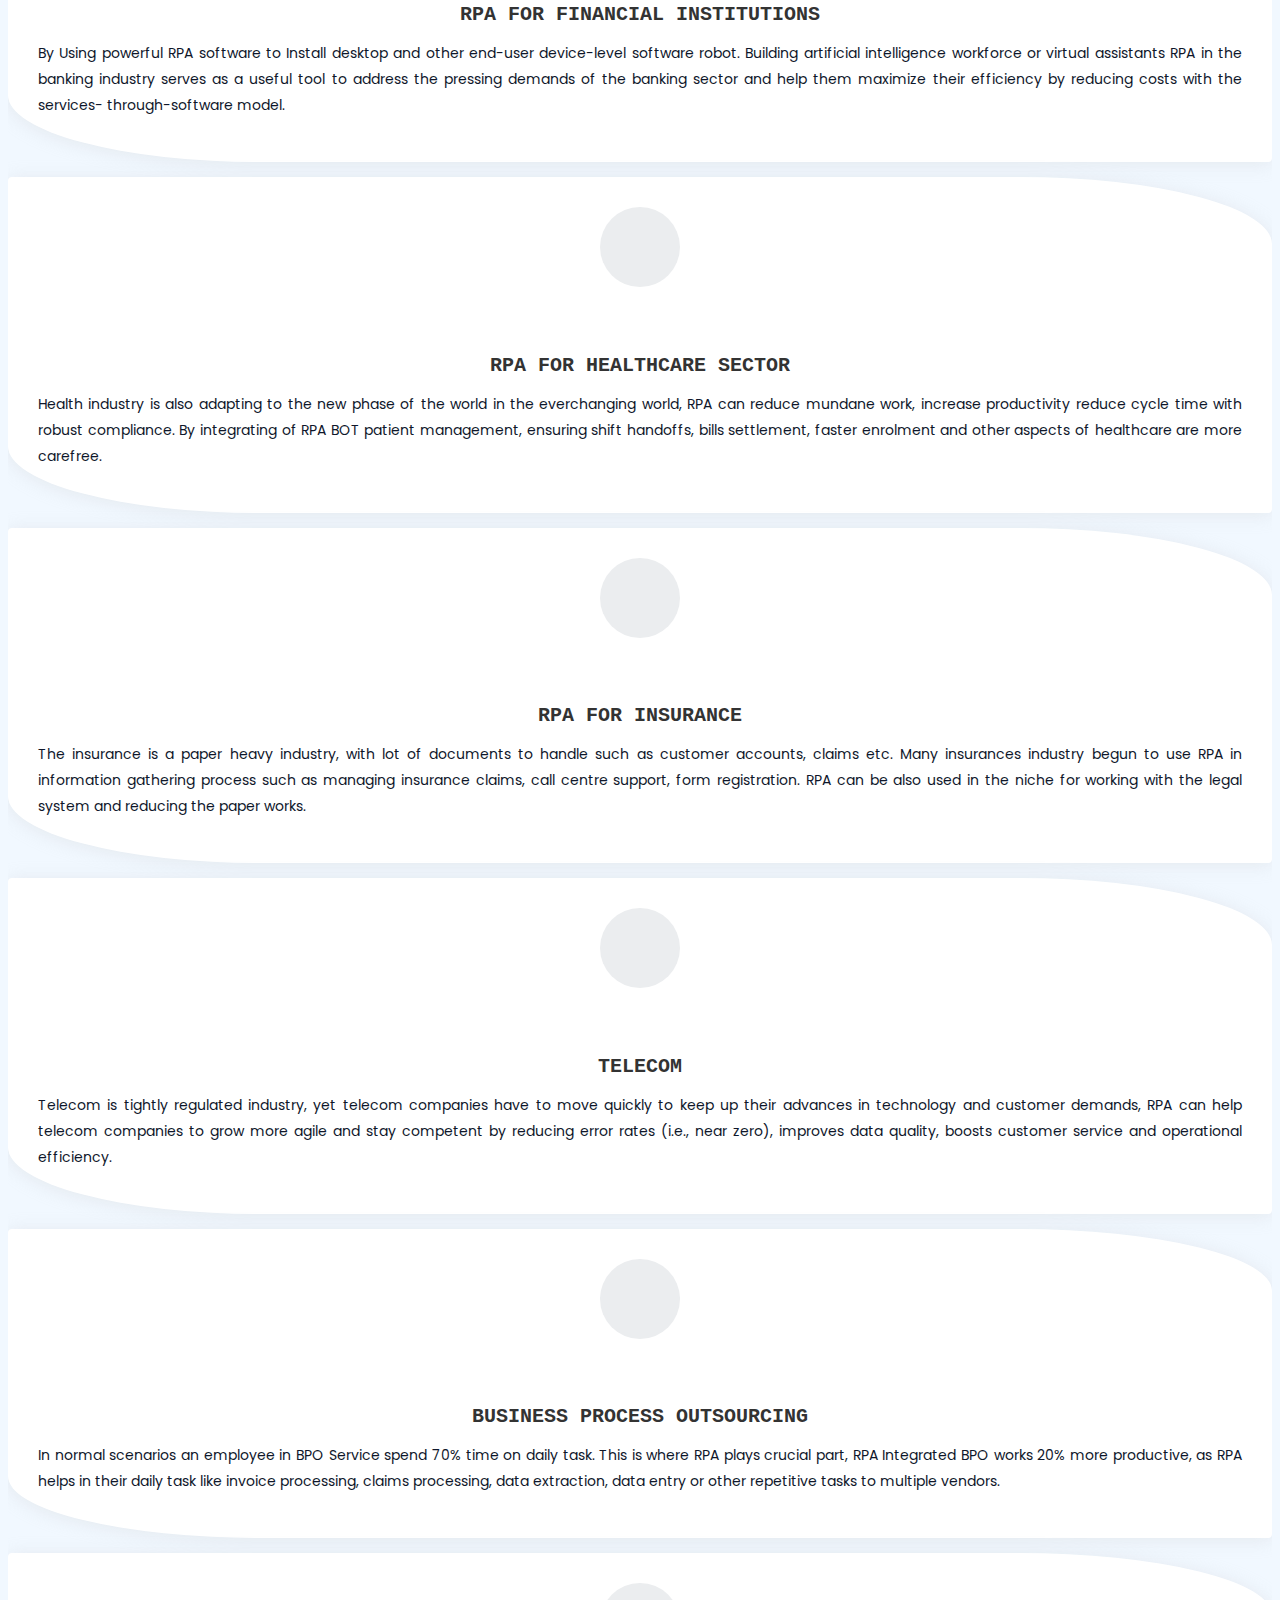
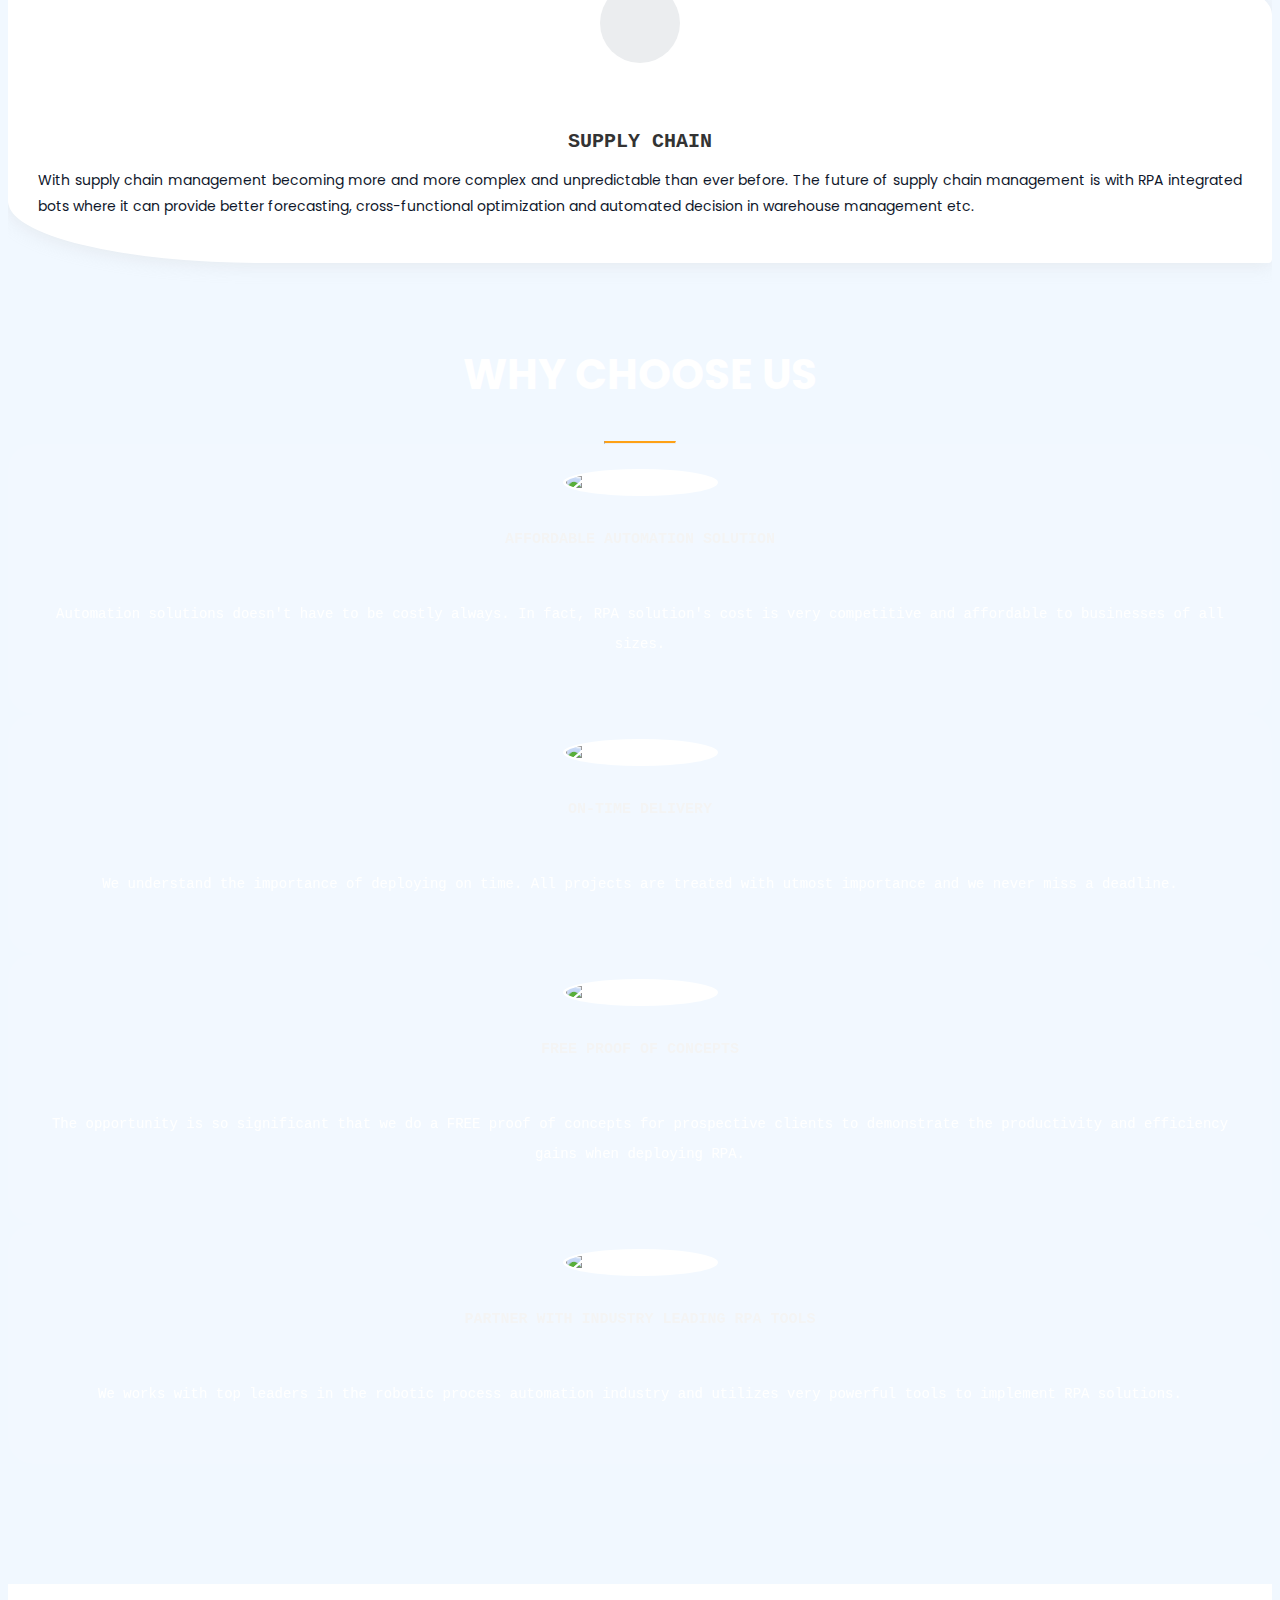
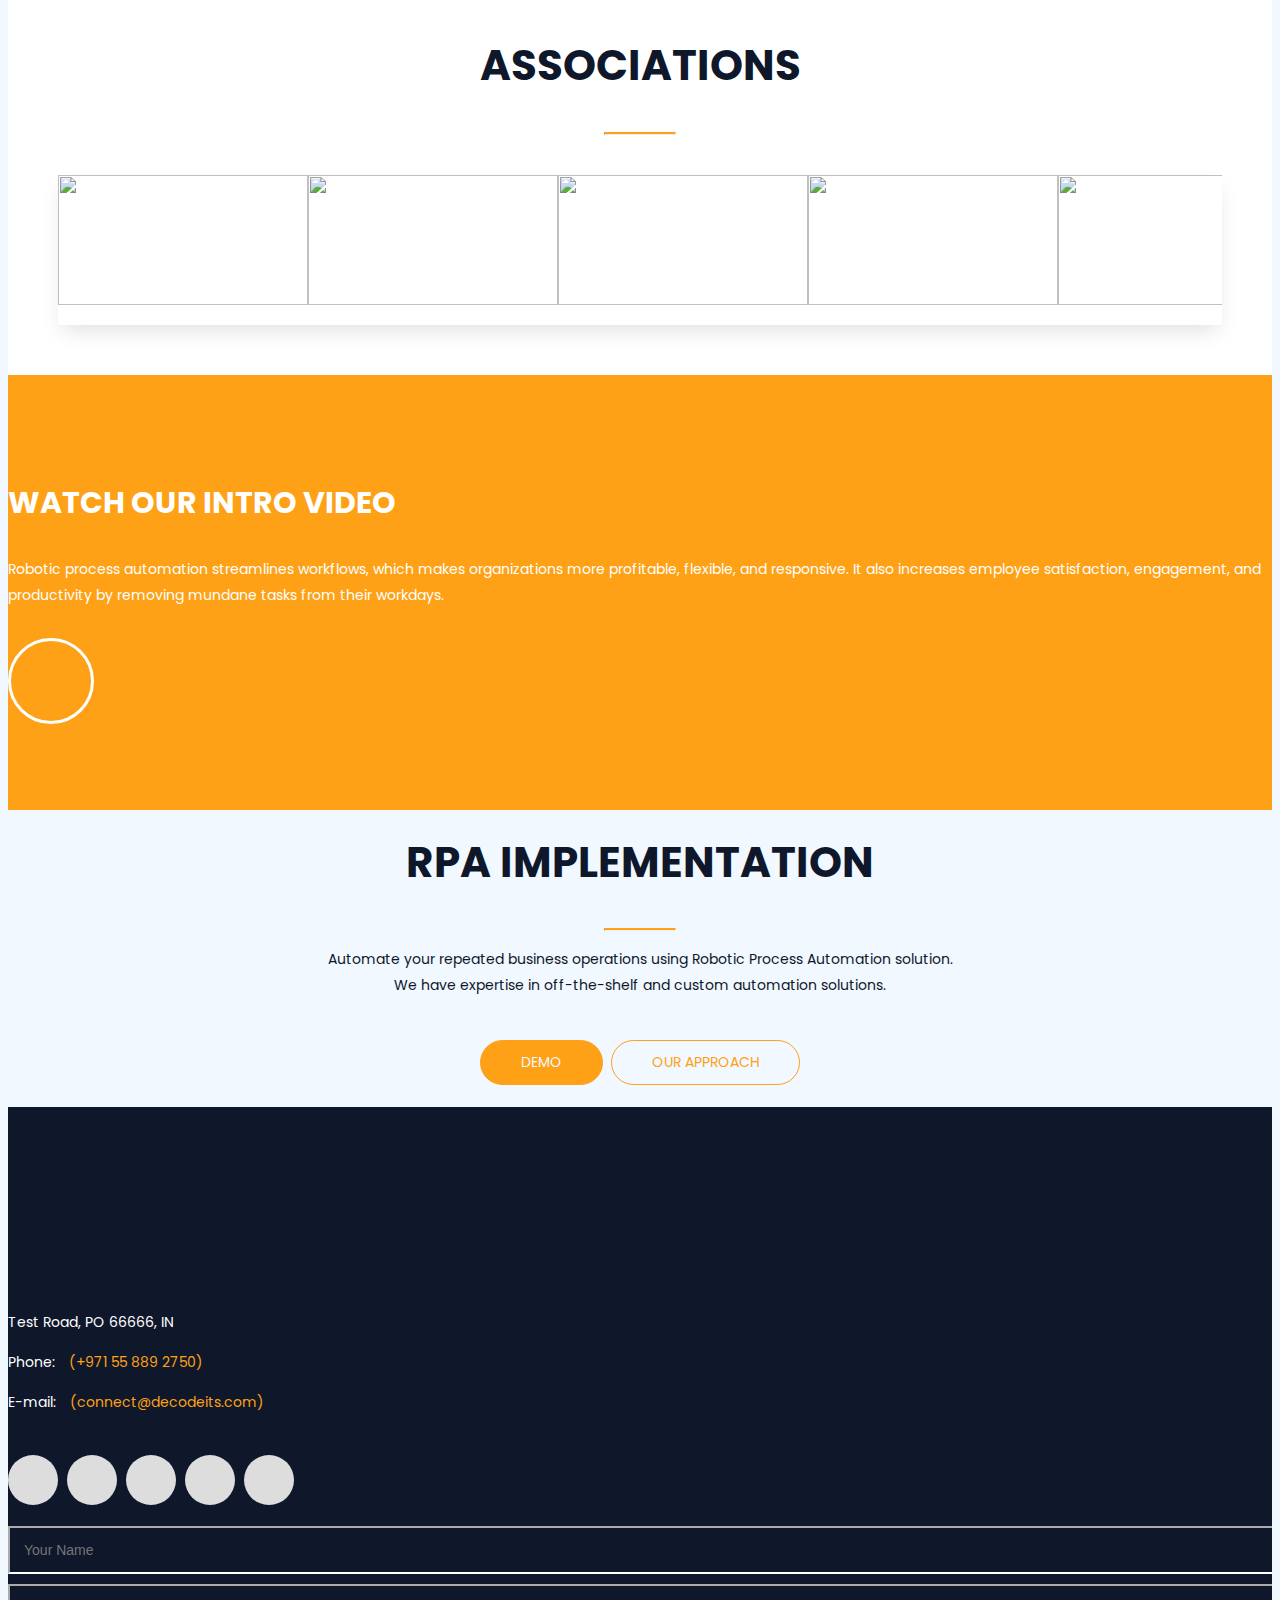
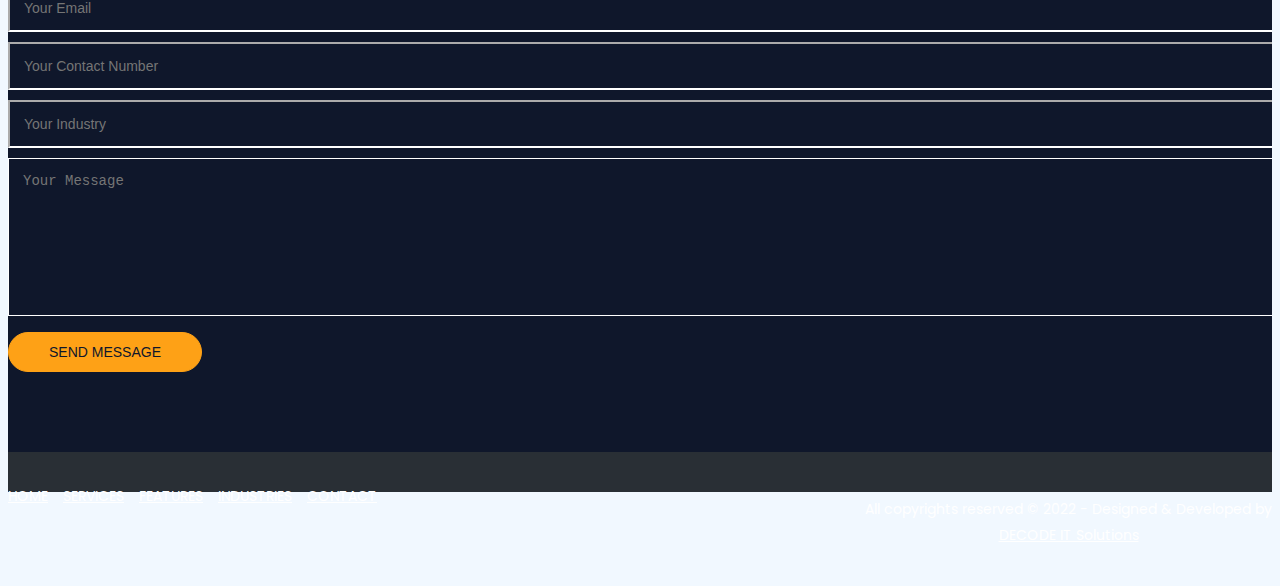
==== commit aea3f987: "xz" ====
--- a/index.html
+++ b/index.html
@@ -669,7 +669,36 @@
               </div>
             </div>
             
+
             
+            <div class="col-lg-4 col-md-6 col-xs-12 mix videos">
+              <div class="crd">
+              <div class="portfolio-item">
+                <div class="shot-item">
+                  <div class="card">
+                    <div class="card__inner card__inner2">
+                      <div class="card__face card__face--back">
+                        <p>This use case is developed using UiPath. The input of this process is an excel file that contains different product details. In the beginning bot opens the input excel file and fetch the product details. Then the bot navigates to online shopping website noon, amazon and captures the product price and stores those details in the excel file with column name as current date and website name. These actions are performed for each item that are available in the input excel file. After performing this operations bot filters the lowest price among them. By implementing this, retailers can keep track of the different prices and it allows them to adjust the pricing.</p>
+                          
+                      </div>
+                      <div class="card__face card__face--front">
+                        <div class="card__content">
+                            <iframe src="https://www.youtube.com/embed/6qV76qXuc4E?controls=0" title="YouTube video player" frameborder="0" allow="accelerometer; autoplay; clipboard-write; encrypted-media; gyroscope; picture-in-picture" allowfullscreen></iframe>
+                           
+                          <div class="card__body">
+                            <h3>SALES & RETAIL OPERATIONS</h3>
+                            <hr class="lines">
+                            <p>RPA allows retailers to adjust pricing, production, or inventory faster. In this use case the bot captures the product prices from different online shopping sites and stores those details in an excel file with column name as current date and website name.</p>
+                         <div class="bld"> <b>Click to read more...</b></div>
+                          </div>
+                        </div>
+                      </div>
+                    </div>
+                  </div>
+                </div>               
+              </div>
+            </div>
+               </div>
             <div class="col-lg-4 col-md-6 col-xs-12 mix videos">
               <div class="crd">
               <div class="portfolio-item">
@@ -684,7 +713,7 @@
                         <div class="card__content">
                              <iframe src="https://www.youtube.com/embed/9URSbTOE4YI" title="YouTube video player" frameborder="0" allow="accelerometer; autoplay; clipboard-write; encrypted-media; gyroscope; picture-in-picture" allowfullscreen></iframe>
                           <div class="card__body">
-                            <h3>DEMO VIDEO HEADING</h3>
+                            <h3>CELLULAR NETWORK PLAN MODIFY</h3>
                             <hr class="lines">
                             <p>In the telecommunication sector activating the services and handling the customer queries are tedious task. In this use case the bot performs the Rate plan change and fetch the Usage Details for the specified sim in a web application.</p>
                          <div class="bld"> <b>Click to read more...</b></div>
@@ -714,7 +743,7 @@
                             <source src="https://www.youtube.com/embed/vm3AILfkE58?controls=0" type="video/mp4">
                            </video>--> 
                         <div class="card__body">
-                          <h3>DEMO VIDEO HEADING</h3>
+                          <h3>TELECOM SERVICES MANAGEMENT</h3>
                           <hr class="lines">
                           <p>This use case covers one of the services provided by telecommunication sector. The bot performs the activation of phone protection plan as a companion product for the sim in the web application and ensures the same in the database.</p>
                        <div class="bld"> <b>Click to read more...</b></div>
@@ -727,34 +756,7 @@
             </div>
           </div>
            </div>
-            <div class="col-lg-4 col-md-6 col-xs-12 mix videos">
-          <div class="crd">
-          <div class="portfolio-item">
-            <div class="shot-item">
-              <div class="card">
-                <div class="card__inner card__inner2">
-                  <div class="card__face card__face--back">
-                    <p>This use case is developed using UiPath. The input of this process is an excel file that contains different product details. In the beginning bot opens the input excel file and fetch the product details. Then the bot navigates to online shopping website noon, amazon and captures the product price and stores those details in the excel file with column name as current date and website name. These actions are performed for each item that are available in the input excel file. After performing this operations bot filters the lowest price among them. By implementing this, retailers can keep track of the different prices and it allows them to adjust the pricing.</p>
-                      
-                  </div>
-                  <div class="card__face card__face--front">
-                    <div class="card__content">
-                        <iframe src="https://www.youtube.com/embed/6qV76qXuc4E?controls=0" title="YouTube video player" frameborder="0" allow="accelerometer; autoplay; clipboard-write; encrypted-media; gyroscope; picture-in-picture" allowfullscreen></iframe>
-                       
-                      <div class="card__body">
-                        <h3>DEMO VIDEO HEADING</h3>
-                        <hr class="lines">
-                        <p>RPA allows retailers to adjust pricing, production, or inventory faster. In this use case the bot captures the product prices from different online shopping sites and stores those details in an excel file with column name as current date and website name.</p>
-                     <div class="bld"> <b>Click to read more...</b></div>
-                      </div>
-                    </div>
-                  </div>
-                </div>
-              </div>
-            </div>               
-          </div>
-        </div>
-           </div>
+           
             <div class="col-lg-4 col-md-6 col-xs-12 mix videos">
         <div class="crd">
         <div class="portfolio-item">
@@ -762,7 +764,7 @@
             <div class="card">
               <div class="card__inner card__inner3">
                 <div class="card__face card__face--back">
-                  <p>Lorem ipsum dolor sit amet consectetur, adipisicing elit. Recusandae, autem, voluptatibus quas iure architecto obcaecati repellendus et nam vitae beatae harum cumque quod vero hic? Modi, nulla. Fuga, impedit dolorem?</p>
+                  <p>This use case is developed using Blue Prism. There are two types of data in this PMS, that is inpatient and outpatient data. In the beginning bot login to the salesforce data loader application and exports the inpatient details into an excel file. Then the bot opens the excel file and check any patient is discharged or expired. If that condition met, bot login to the salesforce and enters the patient details in the outpatient database and send a mail to the corresponding doctor. The bot regularly monitors the inpatient details so that  if any patient discharges, we can easily assign the ICU’s for emergency patients and also reduce the human efforts.</p>
                     
                 </div>
                 <div class="card__face card__face--front">
@@ -770,9 +772,9 @@
                       <iframe src="https://www.youtube.com/embed/suoQSBtdYYo?controls=0" title="YouTube video player" frameborder="0" allow="accelerometer; autoplay; clipboard-write; encrypted-media; gyroscope; picture-in-picture" allowfullscreen></iframe>
                      
                     <div class="card__body">
-                      <h3>DEMO VIDEO HEADING</h3>
+                      <h3>PATIENT MANAGEMENT SYSTEM</h3>
                       <hr class="lines">
-                      <p>Lorem ipsum dolor sit amet consectetur, adipisicing elit. Recusandae, autem, voluptatibus quas iure architecto obcaecati repellendus et nam vitae beatae harum cumque quod vero hic? Modi, nulla. Fuga, impedit dolorem?</p>
+                      <p>In the healthcare sector automating the patient management system increases the efficiency in tracking patient information, diagnoses, prescriptions etc. In this use case the bot monitors the hospital database, fetch the patient details, and enrolls the outpatient details in the outpatient Database.</p>
                    <div class="bld"> <b>Click to read more...</b></div>
                     </div>
                   </div>
--- a/css/main.css
+++ b/css/main.css
@@ -71,7 +71,7 @@
   font-family: 'Poppins', sans-serif;
   font-size: 40px;
   font-weight: 700;
-  letter-spacing: 1px;
+  letter-spacing: 0px;
 }
 
 ul {
@@ -95,6 +95,18 @@
 
 a:not([href]):not([tabindex]):focus, a:not([href]):not([tabindex]):hover {
   color: #FEA116;
+}
+
+
+.col-lg-3 .container{
+  margin-left: 100px;
+  margin-right: 100px;
+}
+
+
+#portfolio .col-lg-3 .container{
+  margin-left: 0px;
+  margin-right: 0px;
 }
 
 /* ==========================================================================
@@ -193,6 +205,8 @@
   border-radius: 30px;
 }
 
+
+@media (min-width: 767px) {
 .btn-common:hover {
   color: #F1F8FF;
   background: #0F172B;
@@ -220,6 +234,13 @@
   -webkit-transition: all .50s ease-in-out;
 }
 
+.btn-border:hover {
+  border: 2px solid #fff;
+  color: #fff;
+  background-color: #FEA116;
+}
+}
+
 .btn-border {
   color: #fff;
   background-color: transparent;
@@ -227,11 +248,7 @@
   border-radius: 4px;
 }
 
-.btn-border:hover {
-  border: 2px solid #fff;
-  color: #fff;
-  background-color: #FEA116;
-}
+
 
 .btn-lg {
   padding: 14px 33px;
@@ -453,6 +470,118 @@
   transition: all 0.2s linear;
 }
 
+
+.chat-icon {
+  position: fixed;
+  bottom: 0.3vh;
+  left: 15px;
+}
+
+
+
+
+.chat-icon svg path{
+  display: block;
+  width: 36px;
+  height: 36px;
+  line-height: 36px;
+  color: #25D366;
+  font-size: 14px;
+  text-align: center;
+  border-radius: 0px;
+  animation: blink 1s alternate-reverse infinite;
+  
+  
+}
+
+@keyframes blink {
+  0% {
+    transform: scale(1.0);
+    -webkit-transform: scale(1.0);
+}
+100% {
+    transform: scale(1.20);
+    -webkit-transform: scale(1.20);
+}
+}
+
+
+.free-demo {
+  position: fixed;
+  top: 200px;
+  border-color: #0000ff;
+  right: -20px;
+  padding: 0px;
+}
+
+/*
+.free-demo button {
+  width: max-content;
+  height: fit-content;
+  color: #ffffff;
+  font-size: 14px;
+  text-align: center;
+  border-radius: 4px;
+text-transform: uppercase;
+  backdrop-filter: blur(12px);
+  font-family: museo_sans,arial,sans-serif;
+  rotate: 90deg;
+  border-width: 2px;
+  border-color: white;
+  background: none;
+  letter-spacing: 2px;
+
+  z-index: 99999;
+  
+}
+
+*/
+@media (max-width: 767px){
+
+  .free-demo button{
+display: none;
+  }
+}
+
+@media (min-width: 768px){
+
+.free-demo button {
+  color: #FEA116;
+  padding:5px;
+  width: max-content;
+  height: max-content;
+  border-color: #FEA116;
+  font-size: 14px;
+  transition: 0.2s;
+  background-color: transparent;
+  border-radius: 1em;
+  cursor: pointer;
+  transform: rotate(90deg);
+  
+text-transform: uppercase;
+  backdrop-filter: blur(12px);
+  font-family: museo_sans,arial,sans-serif;
+
+  border-image: url("data:image/svg+xml;charset=utf-8,%3Csvg width='100' height='100' viewBox='0 0 100 100' fill='none' xmlns='http://www.w3.org/2000/svg'%3E %3Cstyle%3Epath%7Banimation:stroke 5s infinite linear%3B%7D%40keyframes stroke%7Bto%7Bstroke-dashoffset:776%3B%7D%7D%3C/style%3E%3ClinearGradient id='g' x1='0%25' y1='0%25' x2='0%25' y2='100%25'%3E%3Cstop offset='0%25' stop-color='%232d3561' /%3E%3Cstop offset='25%25' stop-color='%23c05c7e' /%3E%3Cstop offset='50%25' stop-color='%23f3826f' /%3E%3Cstop offset='100%25' stop-color='%23ffb961' /%3E%3C/linearGradient%3E %3Cpath d='M1.5 1.5 l97 0l0 97l-97 0 l0 -97' stroke-linecap='square' stroke='url(%23g)' stroke-width='3' stroke-dasharray='388'/%3E %3C/svg%3E") 1;
+}
+
+
+  
+
+.free-demo button:hover {
+  color: #fff;
+  background: #FEA116;
+  box-shadow: 0 0 10px #FEA116, 0 0 10px #FEA116, 0 0 60px #FEA116;
+border-radius: 3px;
+}
+
+.free-demo button:hover, .free-demo button:focus {
+  outline: none;
+  }
+
+
+}
+
 /* ==========================================================================
    3. Hero Area
    ========================================================================== */
@@ -591,11 +720,21 @@
   animation-name: fadeInDown;
   background: #F1F8FF !important;
   height: 70px;
-}
-
-.top-nav-collapse .navbar-brand {
+
+}
+
+
+.navbar-brand .img-fulid {
   top: 0px;
-}
+  z-index: 999999;
+}
+
+
+.top-nav-collapse .navbar-brand img{
+  top: 0px;
+  z-index: 999999;
+}
+
 
 .top-nav-collapse .navbar-nav .nav-link {
   color: #0F172B !important;
@@ -645,6 +784,12 @@
 .nav-link {
 text-transform: uppercase;
 }
+
+.navbar-nav .nav-item {
+ font-weight: bold;
+ font-family:  sans-serif;
+}
+
 
 .navbar-nav .nav-item a::after {
     content: '';
@@ -714,6 +859,8 @@
   font-size: 11px;
   margin: 0px;
   padding: 0px;
+  text-transform: uppercase;
+  font-weight: bold;
 }
 
 
@@ -791,15 +938,24 @@
   -webkit-transition: all 0.3s ease-in-out 0s;
   -o-transition: all 0.3s ease-in-out 0s;
   min-height: max-content;
-}
-
-#services p{
+  border-radius: 7%;
+
+
+  
+}
+
+#services .item-boxes p{
   color: #0F172B;
+  text-align: justify;
 }
 
 #services h4{
   color: #0F172B;
   padding-top: 15px;
+}
+
+.copyright{
+  text-align: center;
 }
 
 
@@ -836,6 +992,8 @@
   -o-transition: all 0.3s ease-in-out 0s;
   width: 200px;
   height: 200px;
+
+ 
   
 }
 
@@ -849,7 +1007,7 @@
 }
 
 #services .item-boxes .services-content h3 a {
-  font-size: 16px;
+  
   
   color: #585b60;
 }
@@ -909,8 +1067,7 @@
   box-shadow: 0 10px 22px 10px rgba(27, 38, 49, 0.1);
 
   text-align: center;
-  padding: 10px 5px;
-  margin-bottom: 15px;
+  padding: 10px 20px;
   -webkit-transition: all 0.3s ease 0s;
   -moz-transition: all 0.3s ease 0s;
   transition: all 0.7s ease 0s;
@@ -1062,8 +1219,13 @@
   
   #features1 .show-box img {
     width: 100%;
-  }
-  
+   
+  }
+  
+
+  @media (min-width: 768px) and (max-width: 991px) {
+    #features1 .show-box img {  margin-left: 13em;}
+  }
 
 
 
@@ -1077,7 +1239,11 @@
    #pricing {
     text-align: center;
     padding-top: 15vh;
-  }
+
+  }
+
+
+
   
   #pricing .title {
     padding-top: 20px;
@@ -1112,8 +1278,42 @@
     -ms-transition: all .3s linear;
     -o-transition: all .3s linear;
     transition: all .3s linear;
+    border-top-right-radius: 20%;
+    border-bottom-left-radius: 20%;
+
+    border-top-left-radius: -20%;
+    border-bottom-right-radius: -20%;
     
-  }
+   
+  }
+
+  #pricing .m .odd{
+    border-top-right-radius: 15%;
+    border-bottom-left-radius: 15%;
+
+    border-top-left-radius: -15%;
+    border-bottom-right-radius: -15%;
+  }
+
+  #pricing .m .even{
+    border-top-left-radius: 15%;
+    border-bottom-right-radius: 15%;
+
+    border-top-right-radius: -15%;
+    border-bottom-left-radius: -15%;
+  }
+
+  #pricing .m .mid{
+    border-top-left-radius: 15%;
+    border-bottom-right-radius: 15%;
+    border-top-right-radius: 15%;
+    border-bottom-left-radius:15%;
+    border-top-right-radius: -15%;
+    border-bottom-left-radius: -15%;
+    border-top-left-radius: -15%;
+    border-bottom-right-radius: -15%;
+  }
+  
   
   #pricing .table .icon-box {
     position: relative;
@@ -1172,8 +1372,10 @@
   #pricing .table .description {
    
     text-align: justify;
+    text-justify: inter-word;
     padding: 0px 0px;
     margin-bottom: 10px;
+    word-wrap: none;
     
   }
   
@@ -1187,10 +1389,7 @@
     list-style-type: square;
   }
   
-  #pricing .table .description li:last-child {
-    border-bottom: none;
-    
-  }
+ 
   
   #pricing .table:hover {
     background: #ffffff;
@@ -1223,9 +1422,7 @@
     color: #fff;
   }
   
-  #pricing .active {
-    z-index: 99999;
-  }
+  
 /*---------------------------------/*
 /*Why Choose U */
 
@@ -1379,24 +1576,24 @@
     margin: 8px;
     padding: 10px 15px;
     position: relative;
-    z-index: 1;
     overflow: hidden;
     min-height: 265px;
     transition: 0.7s;
-    
+    align-items: center;
     text-align: center;
   }
   
   
   #portfolio .card1 p{
     padding-top: 30px;
+    align-items: center;
+    text-align: center;
   }
   
   #portfolio .card1:hover{
   background: linear-gradient(203deg, #0F172B 30%, rgba(254,161,22,1) 1000%, rgb(255, 255, 255) 100%);
     color: #fff;
     transform: scale(1.1);
-    z-index: 9;
   }
   
   
@@ -1461,7 +1658,7 @@
 #portfolio .crd .portfolio-item .card{
   margin: 30px auto;
   padding-left: 2px;
-  height: 550px;
+  height: 530px;
   perspective: 1000px;
   border:none;
   
@@ -1519,11 +1716,17 @@
 
 
 #portfolio .crd .portfolio-item .card__face--back {
-  background-image: linear-gradient(to bottom right, rgba(254,161,22,1) 100%, rgb(0, 0, 0) 100%);
+  background-image: linear-gradient(to bottom right, rgb(22, 14, 2) 100%, rgb(0, 0, 0) 100%);
   display: flex;
   align-items: center;
   justify-content: center;
-}
+  
+}
+
+
+
+
+
 
 #portfolio .crd .portfolio-item .card__face--front h2 {
 color: #fff;
@@ -1574,6 +1777,7 @@
   font-weight: 900;
   text-transform: uppercase;
   text-align: center;
+  letter-spacing: 0px;
 }
 #portfolio .crd .portfolio-item iframe{
   height: 200px;
@@ -1594,18 +1798,25 @@
   text-align: center;
 }
 
+
+
 #portfolio .crd .portfolio-item .card__body p{
   color: rgb(255, 249, 249);
   font-size: 18px;
   line-height: 1.5;
-}
+  font-family: Cambria;
+}
+
+
+
 #portfolio .crd .portfolio-item .card__face--front p{
   color: #000;
   padding-left: 10px;
   padding-right: 10px;
-  font-size: 16px;
-  text-align: center;
+  font-size: 15px;
   line-height: 1.5;
+  text-align: justify;
+  font-family: Cambria;
 }
 
 #portfolio .crd .portfolio-item .card__face--front .card__body .bld{
@@ -1614,7 +1825,7 @@
   color: #FEA116;
   font-family: Verdana, Geneva, Tahoma, sans-serif;
   text-transform: uppercase;
-  padding-bottom: 10px;
+  padding-bottom: 20px;
 
 }
 
@@ -1623,7 +1834,8 @@
   padding-left: 15px;
   padding-right: 15px;
   font-size: 16px;
-  text-align: center;
+  text-align: justify;
+  font-family: Cambria;
   line-height: 1.5;
 }
 
@@ -1633,12 +1845,15 @@
 
 
 
-
+@media (min-width: 767px) {
+
+ 
 
 #portfolio .crd .portfolio-item .card__face--front:hover:hover{
   background: #0F172B;
     color: #F1F8FF;
-    transform: scale(1.05);
+    box-shadow: 0 10px 22px 10px rgba(27, 38, 49, 0.1);
+    transition-delay: 0.05s;
     z-index: 9;
   }
   
@@ -1649,17 +1864,25 @@
   #portfolio .crd .portfolio-item .card__face--front:hover:hover  h3,
   #portfolio .crd .portfolio-item .card__face--front:hover:hover  p {
     color: #F1F8FF;
-  font-weight: 800;
     align-items: center;
     text-align: center;
+    text-align: justify;
   }
   
   #portfolio .crd .portfolio-item .card__face--front:hover:hover  p {
     
     color: #F1F8FF;
-    font-family: monospace;
+    text-align: justify;
+  }
+
+
+  #portfolio .crd .portfolio-item .card__face--front:hover:hover  h3 {
+    
+    color: #F1F8FF;
     text-align: center;
   }
+
+
   
   
   #portfolio .crd .portfolio-item .card__face--front:hover:before {
@@ -1680,16 +1903,16 @@
     font-size: 1.3rem;
     margin-top: 13px;
     margin-bottom: 13px;
+    text-align: center;
   }
   
   #portfolio .crd .portfolio-item .card__face--front:hover p {
     font-size: 15px;
-    margin-bottom: 15px;
-  }
-
-
-
-
+  }
+
+
+
+}
 
 
 
@@ -2224,7 +2447,7 @@
 
 #contact {
   background: #0F172B;
-  color: #fff;
+  color : #FFF;
   position: relative;
 }
 
@@ -2240,7 +2463,9 @@
   -webkit-transition: all 0.3s;
   -moz-transition: all 0.3s;
   transition: all 0.3s;
-}
+  background-color: #0F172B;
+}
+
 
 .form-control:focus {
   box-shadow: none;
@@ -2291,6 +2516,7 @@
   color: #FEA116;
 }
 
+
 .copyright {
   margin-top: 10px;
   float: right;
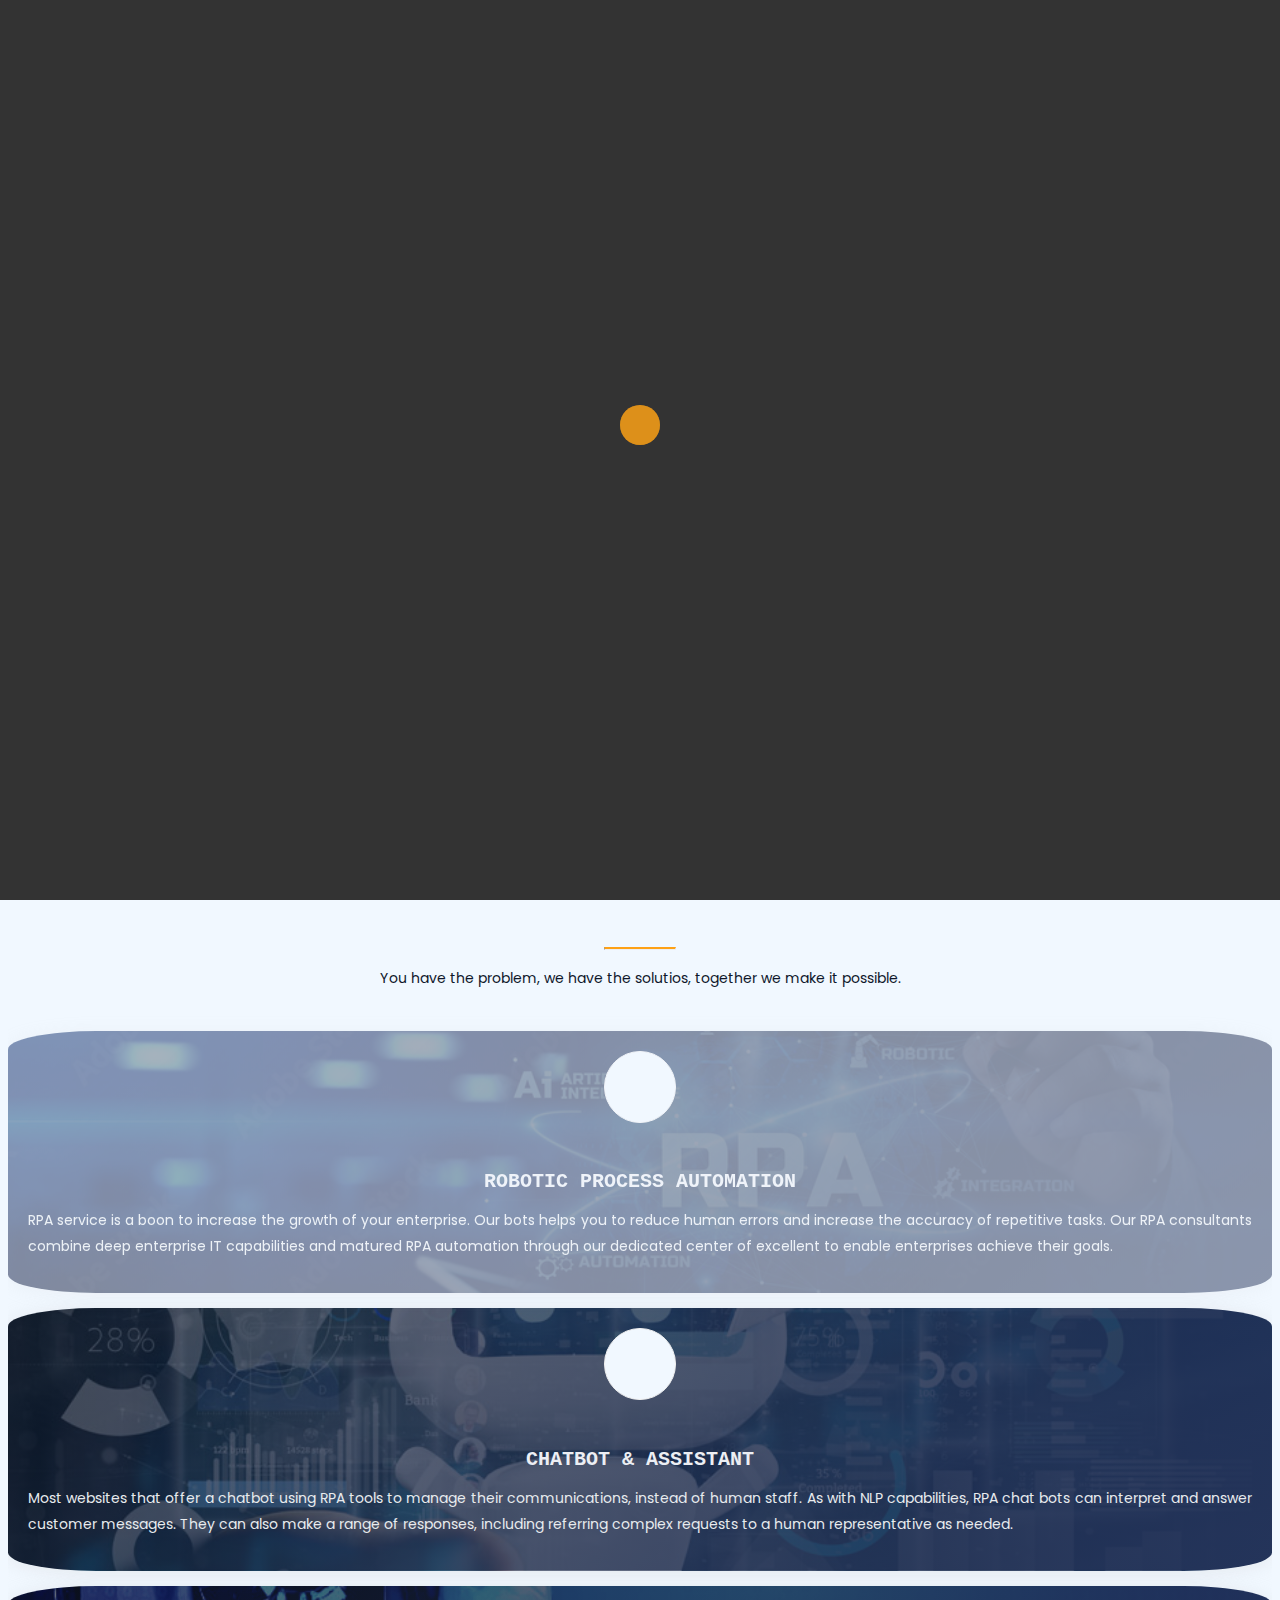
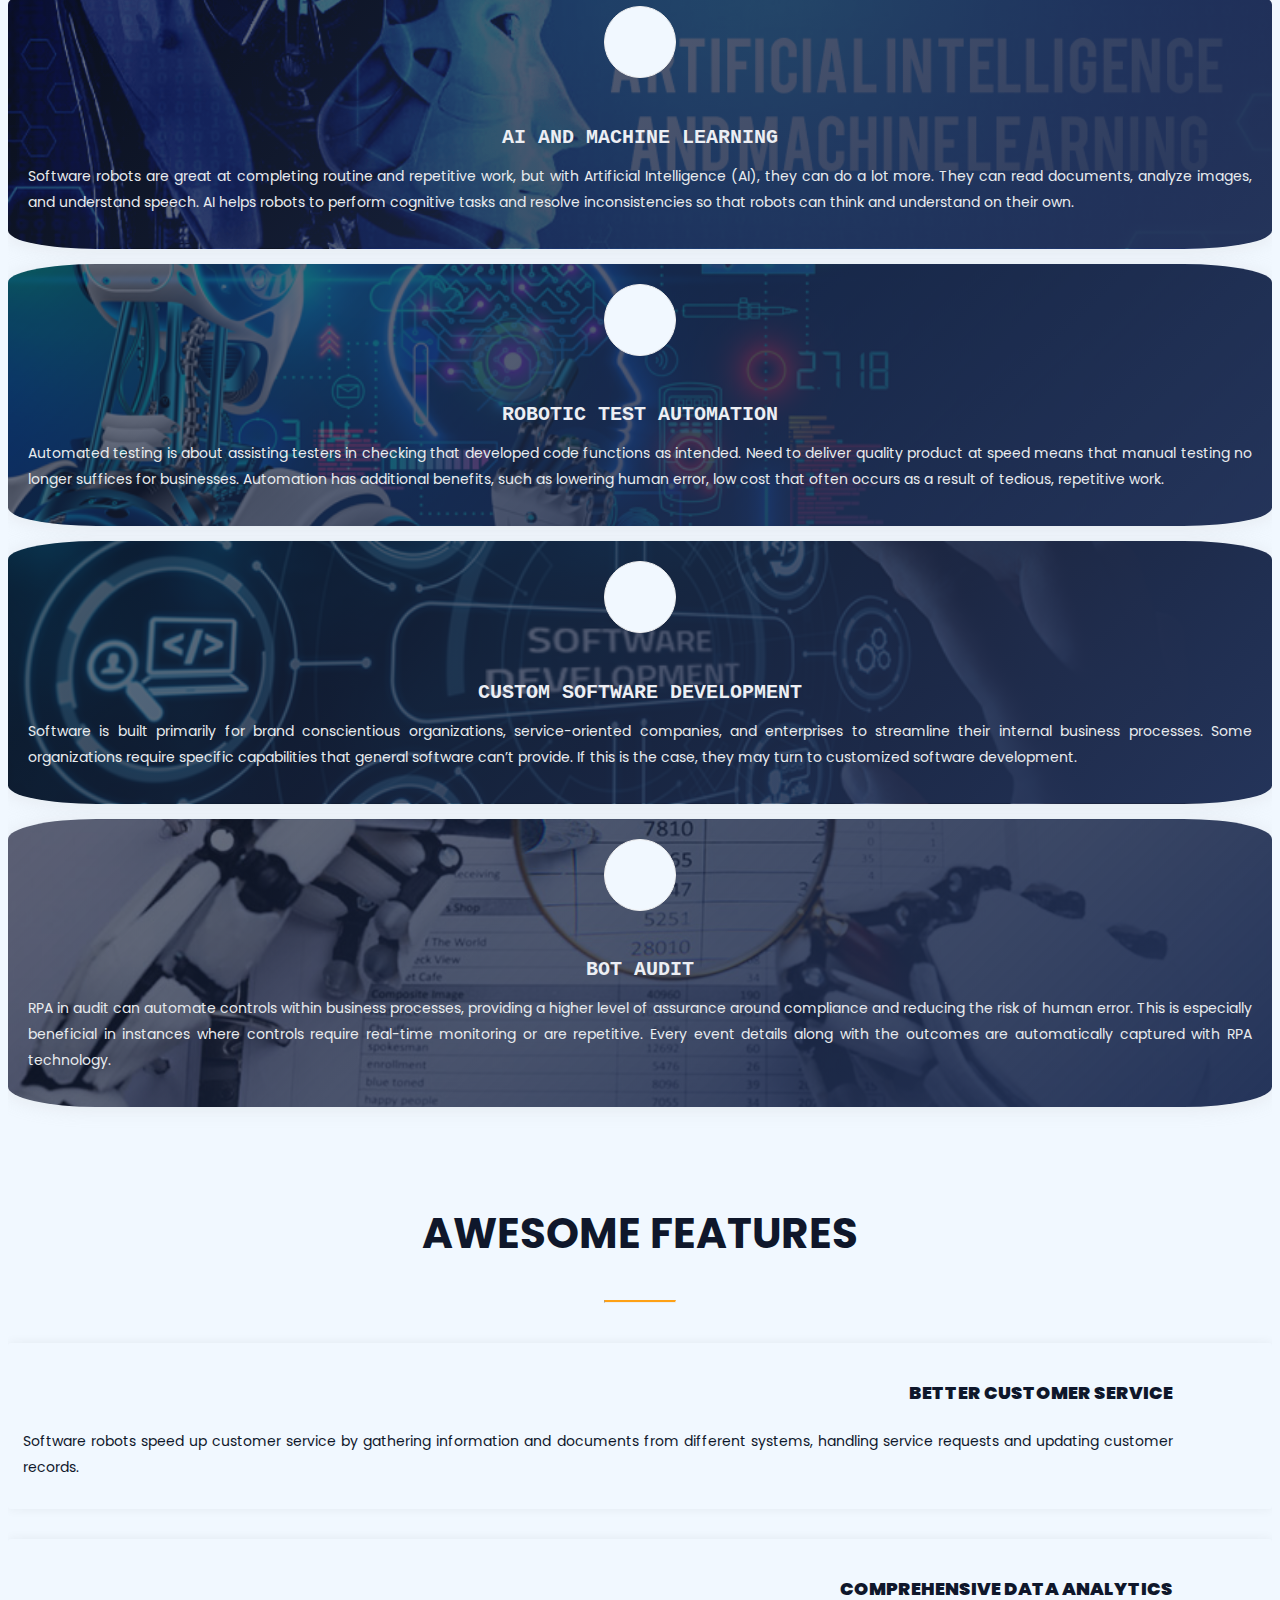
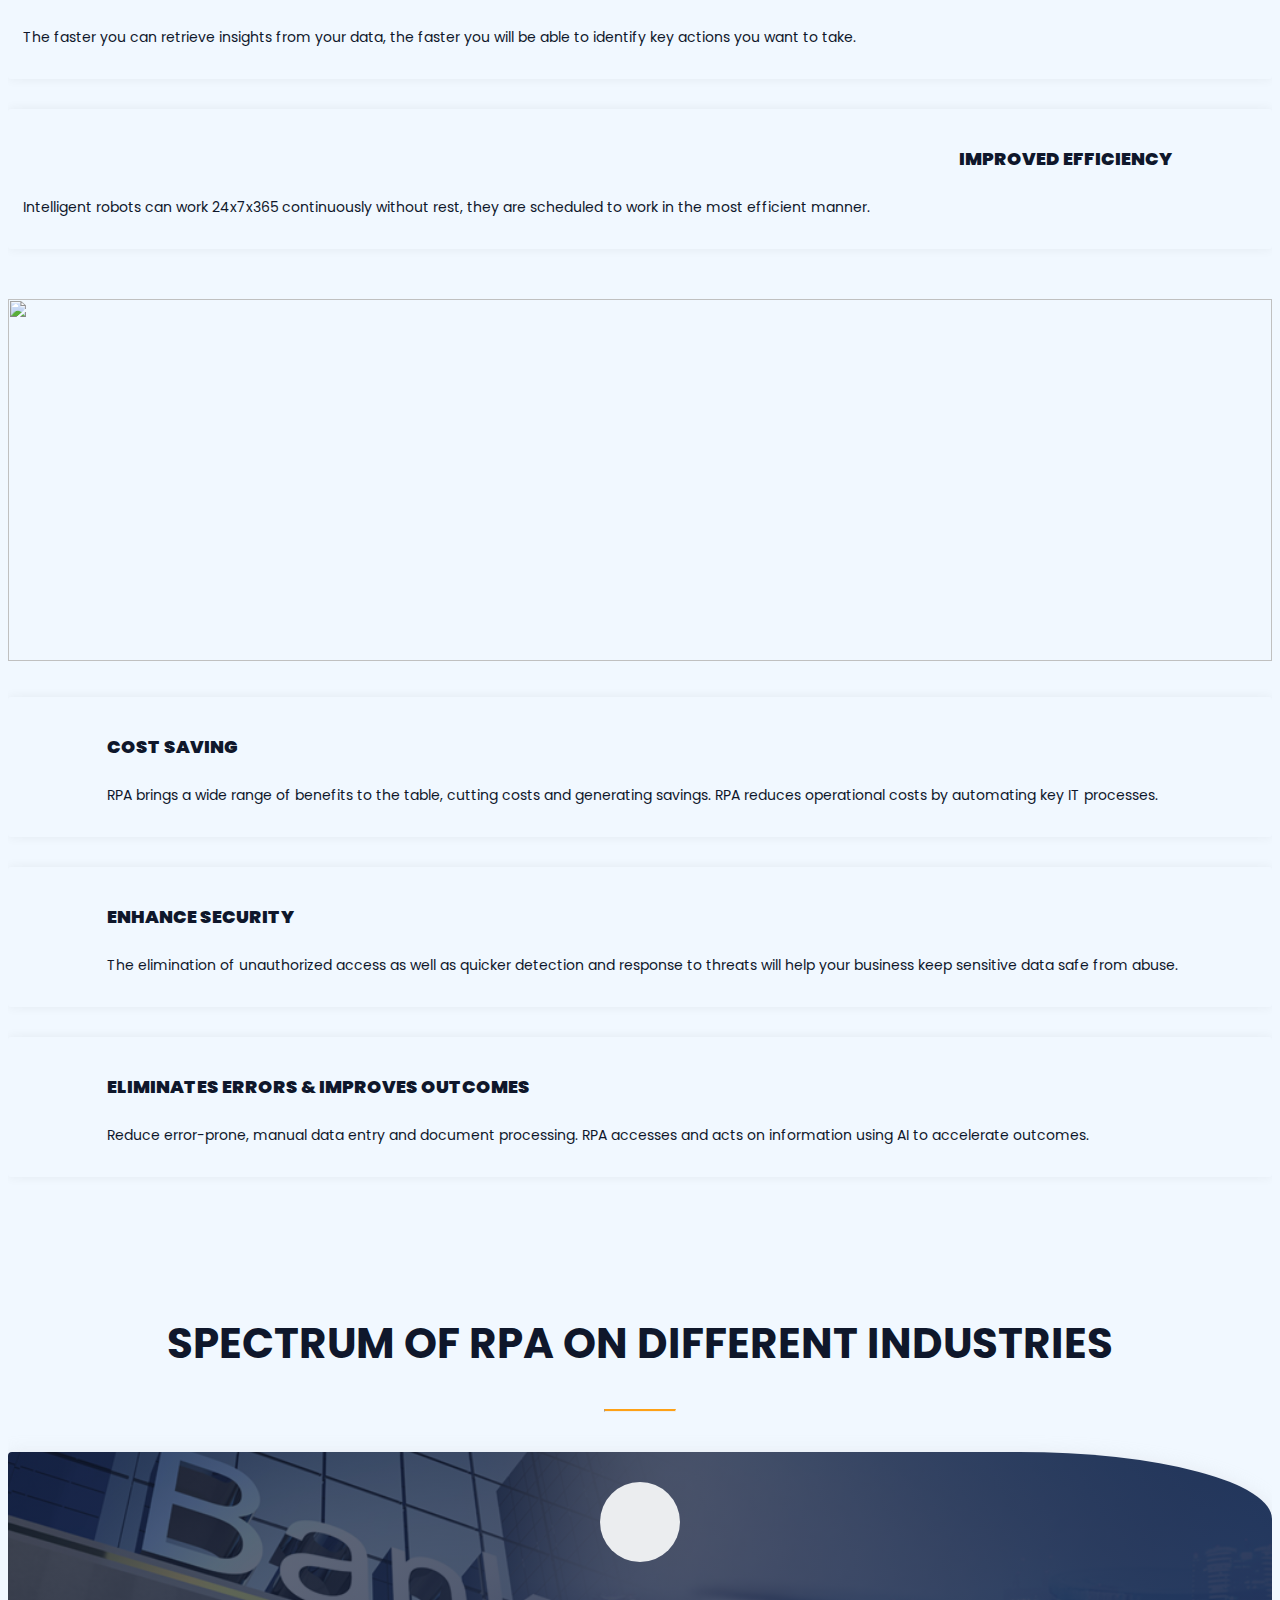
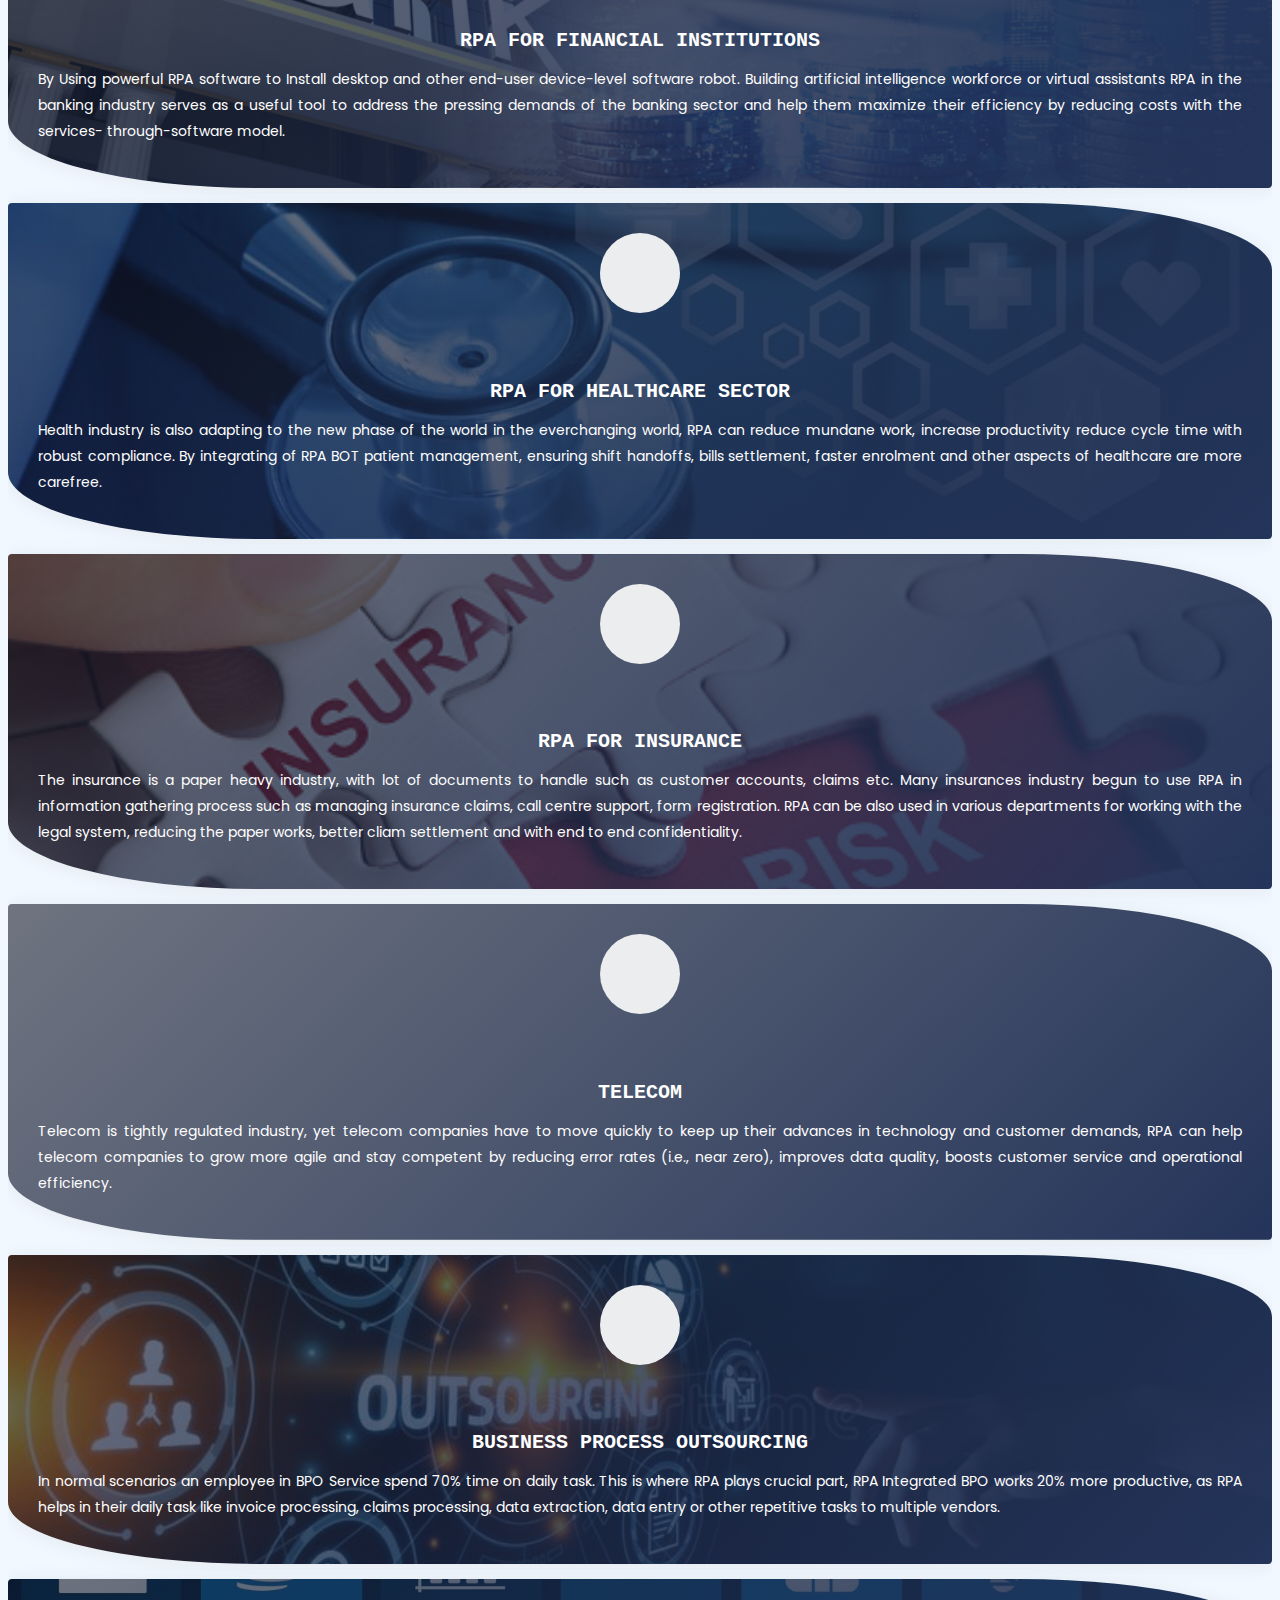
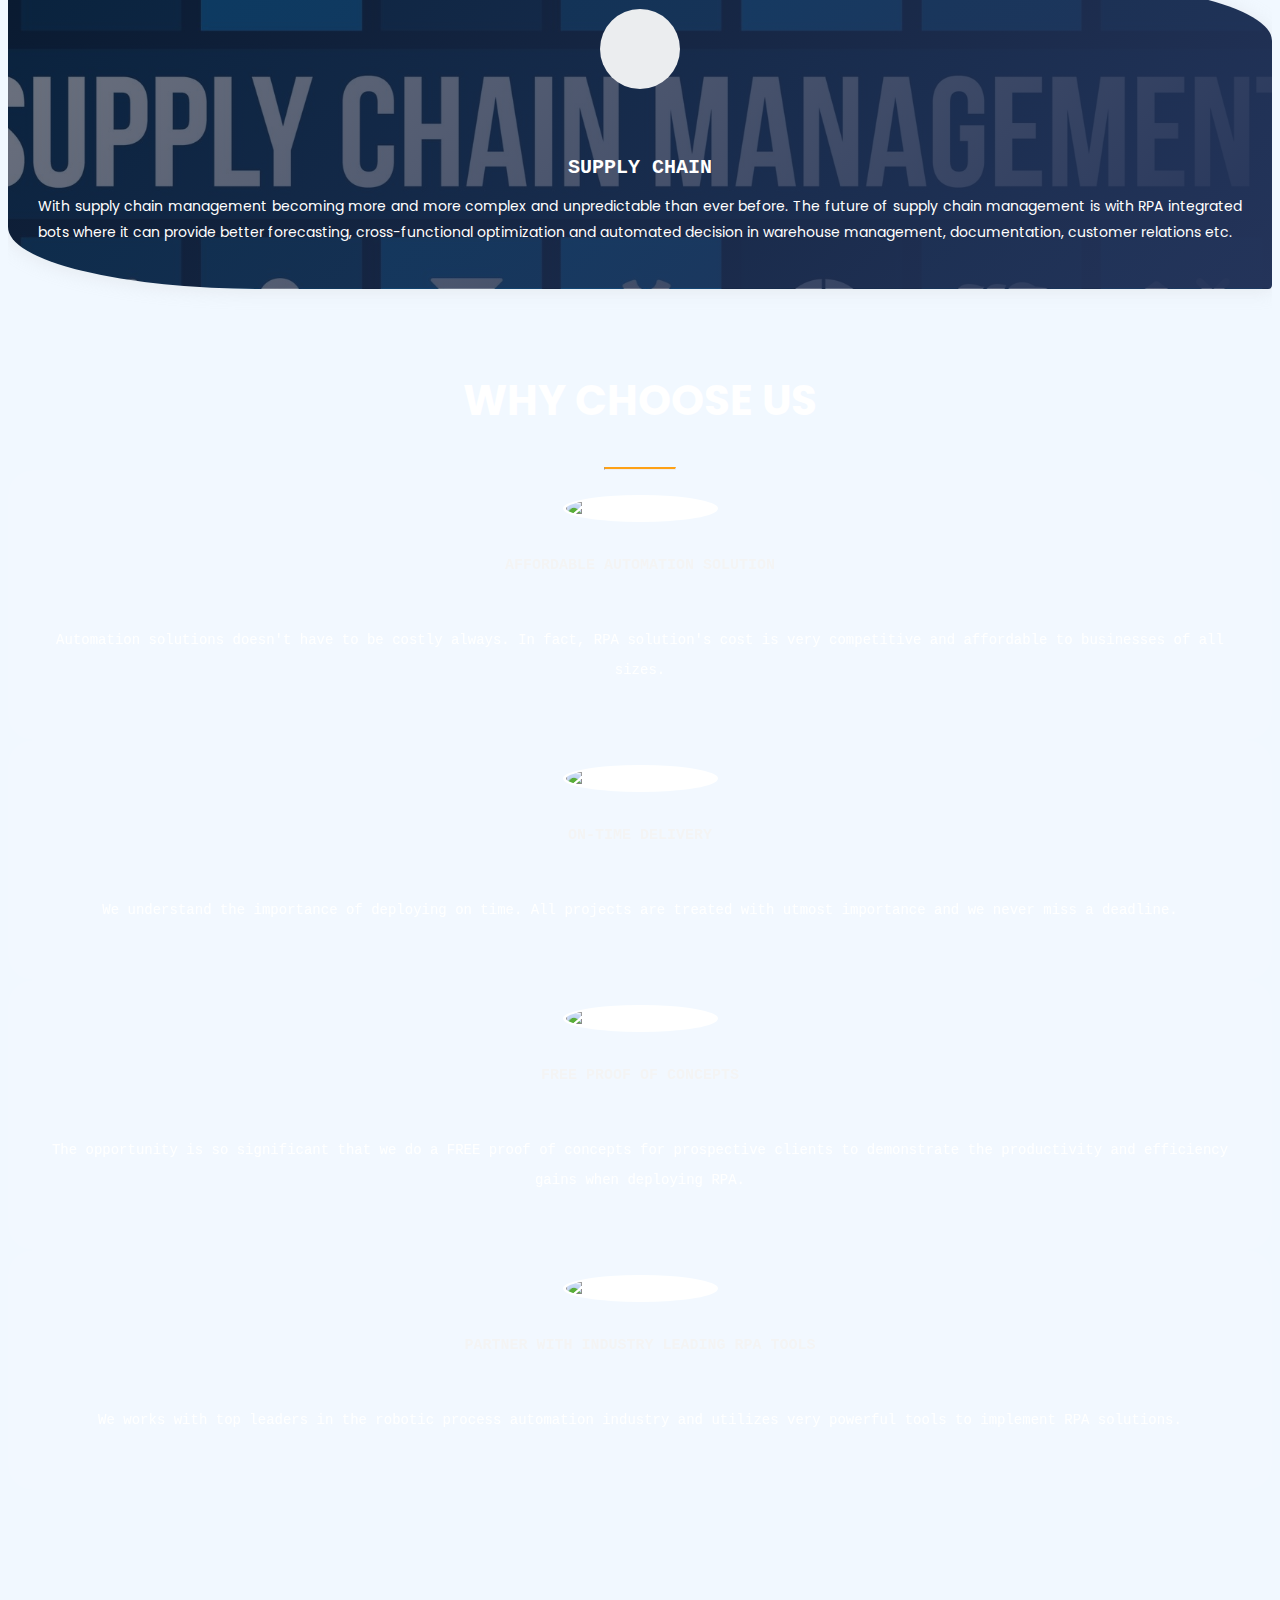
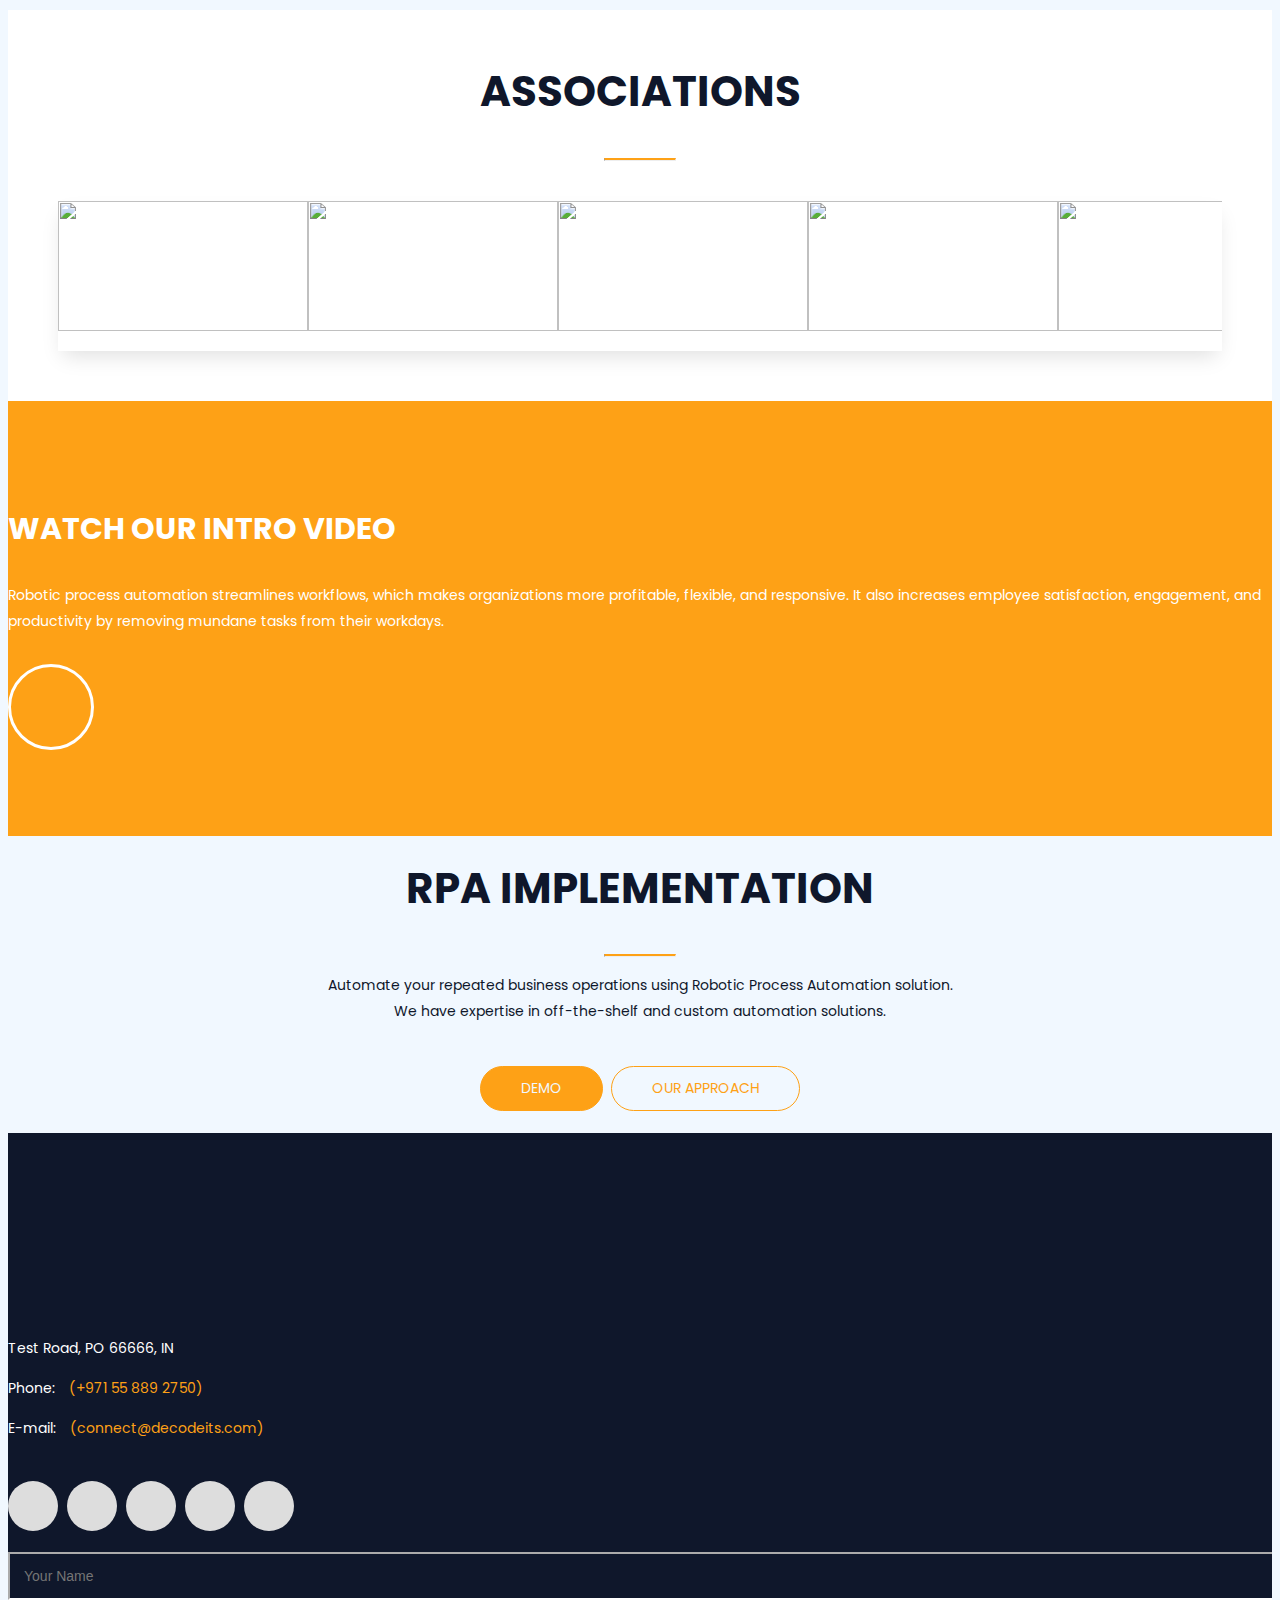
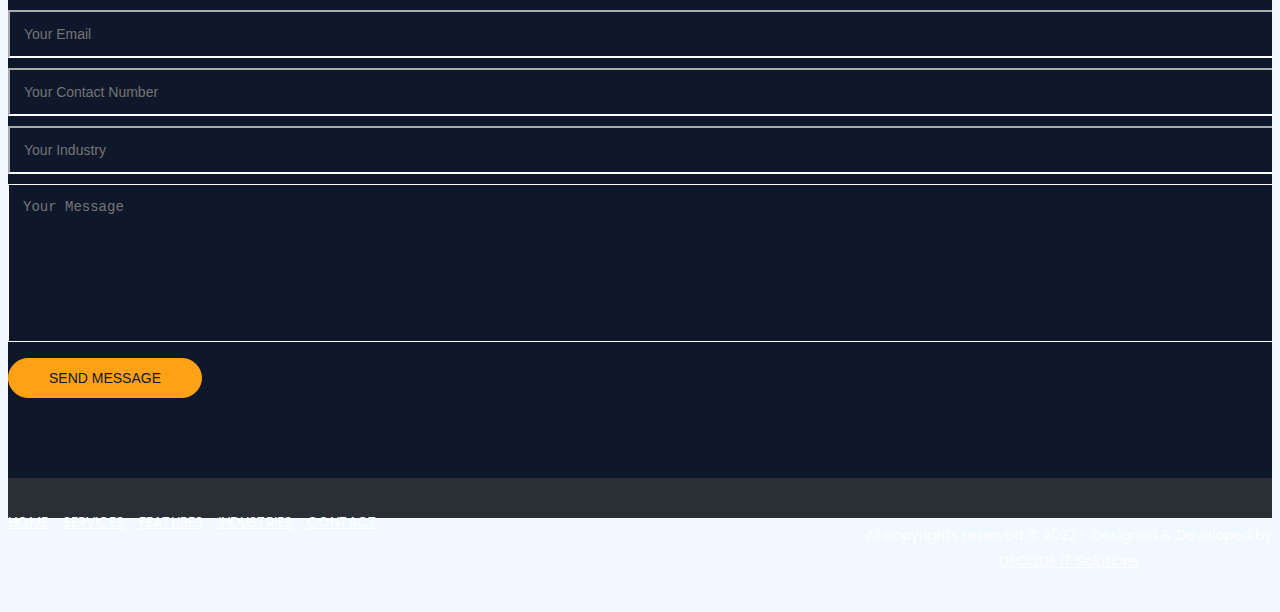
==== commit d3e2354e: "upd" ====
--- a/index.html
+++ b/index.html
@@ -109,7 +109,7 @@
               <script src="js/particles.js"></script>    
               <script src="js/app.js"></script>
               <h1 class="wow fadeInDown" data-wow-duration="1000ms" data-wow-delay="0.3s">The New Equation For Your <br>Automated Dreams!</h1>
-              <p class="lead  wow fadeIn" data-wow-duration="1000ms" data-wow-delay="400ms">If you are still thinking about RPA, maybe your competitors have already understood the effect of the digital storm. Giving wings to your automated dreams making your dreams possible with our RPA solutions.</p>
+              <p class="lead  wow fadeIn" data-wow-duration="1000ms" data-wow-delay="400ms">If you are still thinking about RPA, maybe your competitors have already understood the effect of the digital storm.<br> Giving wings to your automated dreams by empowering with our RPA solutions.</p>
               <!--<a href="#" class="btn btn-common wow fadeInUp" data-wow-duration="1000ms" data-wow-delay="400ms">Download</a>-->
             </div>
           </div>
@@ -133,7 +133,7 @@
         </div>
         <div class="row">
           <div class="col-lg-4 col-md-6 col-xs-12">
-            <div class="item-boxes wow fadeInLeft" data-wow-delay="0.2s">
+            <div class="item-boxes card1 wow fadeInLeft" data-wow-delay="0.2s">
               <div class="icon">
                 <i class="fa-solid fa-robot"></i>
               </div>
@@ -145,7 +145,7 @@
             </div>
           </div>
           <div class="col-lg-4 col-md-6 col-xs-12">
-            <div class="item-boxes wow fadeInUp" data-wow-delay="0.8s">
+            <div class="item-boxes card2 wow fadeInUp" data-wow-delay="0.8s">
               <div class="icon">
                 <i class="fa-solid fa-chalkboard-user"></i>
               </div>
@@ -154,7 +154,7 @@
             </div>
           </div>
           <div class="col-lg-4 col-md-6 col-xs-12">
-            <div class="item-boxes wow fadeInRight" data-wow-delay="0.8s">
+            <div class="item-boxes card3 wow fadeInRight" data-wow-delay="0.8s">
               <div class="icon">
                 <i class="fa-solid fa-laptop-code"></i>
               </div>
@@ -163,7 +163,7 @@
             </div>
           </div>
           <div class="col-lg-4 col-md-6 col-xs-12">
-            <div class="item-boxes wow fadeInLeft" data-wow-delay="0.8s">
+            <div class="item-boxes card4 wow fadeInLeft" data-wow-delay="0.8s">
               <div class="icon">
                 <i class="fa-solid fa-gears"></i>
               </div>
@@ -172,7 +172,7 @@
             </div>
           </div>
           <div class="col-lg-4 col-md-6 col-xs-12">
-            <div class="item-boxes wow fadeInLeft" data-wow-delay="0.8s">
+            <div class="item-boxes card5 wow fadeInLeft" data-wow-delay="0.8s">
               <div class="icon">
                 <i class="fa-brands fa-uncharted"></i>
               </div>
@@ -181,12 +181,12 @@
             </div>
           </div>
           <div class="col-lg-4 col-md-6 col-xs-12">
-            <div class="item-boxes wow fadeInRight" data-wow-delay="1.2s">
+            <div class="item-boxes card6 wow fadeInRight" data-wow-delay="1.2s">
               <div class="icon">
                 <i class="fa-solid fa-calendar-days"></i>
               </div>
               <h4>BOT AUDIT</h4>
-              <p>RPA in audit can automate controls within business processes, providing a higher level of assurance around compliance and reducing the risk of human error. This is especially beneficial in instances where controls require real-time monitoring or are repetitive. Every event details along with the outcomes are automatically captured.<br></p>
+              <p>RPA in audit can automate controls within business processes, providing a higher level of assurance around compliance and reducing the risk of human error. This is especially beneficial in instances where controls require real-time monitoring or are repetitive. Every event details along with the outcomes are automatically captured with RPA technology.<br></p>
             </div>
           </div>
           
@@ -295,7 +295,7 @@
     </div>
     <div class="row">
       <div class="col-lg-4 col-md-6 col-xs-12">
-       <div class="table wow fadeInRight odd" data-wow-delay="1.2s">
+       <div class="table card1 wow fadeInRight odd" data-wow-delay="1.2s">
           <div class="icon-box">
             <i class="fa-solid fa-building-columns"></i>
           </div>
@@ -320,7 +320,7 @@
         </div> 
       </div>
       <div class="col-lg-4 col-md-6 col-xs-12">
-        <div class="table wow fadeInUp mid" data-wow-delay="1.2s">
+        <div class="table card2 wow fadeInUp mid" data-wow-delay="1.2s">
           <div class="icon-box">
             <i class="fa-solid fa-kit-medical"></i>
           </div>
@@ -334,13 +334,13 @@
             <p>Health industry is also adapting to the new phase of the world in the everchanging world, RPA can
               reduce mundane work, increase productivity reduce cycle time with robust compliance. By integrating
               of RPA BOT patient management, ensuring shift handoffs, bills settlement, faster enrolment and
-              other aspects of healthcare are more carefree.</p>
+              other aspects of healthcare are more carefree.                    </p>
           
           </ul>
        </div> 
       </div>
       <div class="col-lg-4 col-md-6 col-xs-12">
-        <div class="table wow fadeInLeft even" data-wow-delay="1.2s">
+        <div class="table card3 wow fadeInLeft even" data-wow-delay="1.2s">
           <div class="icon-box">
             <i class="fa-solid fa-city"></i>
           </div>
@@ -353,14 +353,14 @@
           <ul class="description">
             <p>The insurance is a paper heavy industry, with lot of documents to handle such as customer accounts,
               claims etc. Many insurances industry begun to use RPA in information gathering process such as
-              managing insurance claims, call centre support, form registration. RPA can be also used in the niche for working with the legal system and reducing the paper works.</p>
+              managing insurance claims, call centre support, form registration. RPA can be also used in various departments for working with the legal system, reducing the paper works, better cliam settlement and with end to end confidentiality.</p>
           </ul>
         </div> 
       </div>
 
 
       <div class="col-lg-4 col-md-6 col-xs-12">
-        <div class="table wow fadeInRight even" data-wow-delay="1.2s">
+        <div class="table card4 wow fadeInRight even" data-wow-delay="1.2s">
           <div class="icon-box">
             <i class="fa-solid fa-tower-cell"></i>
           </div>
@@ -385,7 +385,7 @@
 
 
       <div class="col-lg-4 col-md-6 col-xs-12">
-        <div class="table wow fadeInDown mid" data-wow-delay="1.2s">
+        <div class="table card5 wow fadeInDown mid" data-wow-delay="1.2s">
            <div class="icon-box">
             <i class="fa-solid fa-fax"></i>
            </div>
@@ -410,7 +410,7 @@
        </div>
 
          <div class="col-lg-4 col-md-6 col-xs-12">
-          <div class="table wow fadeInLeft odd" data-wow-delay="1.2s">
+          <div class="table card6 wow fadeInLeft odd" data-wow-delay="1.2s">
              <div class="icon-box">
               <i class="fa-solid fa-cart-arrow-down"></i>
              </div>
@@ -423,7 +423,7 @@
              <ul class="description">
                <p>With supply chain management becoming more and more complex and unpredictable than ever
                 before. The future of supply chain management is with RPA integrated bots where it can provide
-                better forecasting, cross-functional optimization and automated decision in warehouse management
+                better forecasting, cross-functional optimization and automated decision in warehouse management, documentation, customer relations
                 etc.</p>
                    
             
@@ -615,7 +615,7 @@
                         <p>We sit with your team and develop a blue print for AI integration touch points.</p>
                       </div>
                     </div>
-                    </div>
+                    </div>making your dreams possible
                   </div>
                 </div>               
               </div>
@@ -669,36 +669,7 @@
               </div>
             </div>
             
-
             
-            <div class="col-lg-4 col-md-6 col-xs-12 mix videos">
-              <div class="crd">
-              <div class="portfolio-item">
-                <div class="shot-item">
-                  <div class="card">
-                    <div class="card__inner card__inner2">
-                      <div class="card__face card__face--back">
-                        <p>This use case is developed using UiPath. The input of this process is an excel file that contains different product details. In the beginning bot opens the input excel file and fetch the product details. Then the bot navigates to online shopping website noon, amazon and captures the product price and stores those details in the excel file with column name as current date and website name. These actions are performed for each item that are available in the input excel file. After performing this operations bot filters the lowest price among them. By implementing this, retailers can keep track of the different prices and it allows them to adjust the pricing.</p>
-                          
-                      </div>
-                      <div class="card__face card__face--front">
-                        <div class="card__content">
-                            <iframe src="https://www.youtube.com/embed/6qV76qXuc4E?controls=0" title="YouTube video player" frameborder="0" allow="accelerometer; autoplay; clipboard-write; encrypted-media; gyroscope; picture-in-picture" allowfullscreen></iframe>
-                           
-                          <div class="card__body">
-                            <h3>SALES & RETAIL OPERATIONS</h3>
-                            <hr class="lines">
-                            <p>RPA allows retailers to adjust pricing, production, or inventory faster. In this use case the bot captures the product prices from different online shopping sites and stores those details in an excel file with column name as current date and website name.</p>
-                         <div class="bld"> <b>Click to read more...</b></div>
-                          </div>
-                        </div>
-                      </div>
-                    </div>
-                  </div>
-                </div>               
-              </div>
-            </div>
-               </div>
             <div class="col-lg-4 col-md-6 col-xs-12 mix videos">
               <div class="crd">
               <div class="portfolio-item">
@@ -756,7 +727,34 @@
             </div>
           </div>
            </div>
-           
+            <div class="col-lg-4 col-md-6 col-xs-12 mix videos">
+          <div class="crd">
+          <div class="portfolio-item">
+            <div class="shot-item">
+              <div class="card">
+                <div class="card__inner card__inner2">
+                  <div class="card__face card__face--back">
+                    <p>This use case is developed using UiPath. The input of this process is an excel file that contains different product details. In the beginning bot opens the input excel file and fetch the product details. Then the bot navigates to online shopping website noon, amazon and captures the product price and stores those details in the excel file with column name as current date and website name. These actions are performed for each item that are available in the input excel file. After performing this operations bot filters the lowest price among them. By implementing this, retailers can keep track of the different prices and it allows them to adjust the pricing.</p>
+                      
+                  </div>
+                  <div class="card__face card__face--front">
+                    <div class="card__content">
+                        <iframe src="https://www.youtube.com/embed/6qV76qXuc4E?controls=0" title="YouTube video player" frameborder="0" allow="accelerometer; autoplay; clipboard-write; encrypted-media; gyroscope; picture-in-picture" allowfullscreen></iframe>
+                       
+                      <div class="card__body">
+                        <h3>SALES & RETAIL OPERATIONS</h3>
+                        <hr class="lines">
+                        <p>RPA allows retailers to adjust pricing, production, or inventory faster. In this use case the bot captures the product prices from different online shopping sites and stores those details in an excel file with column name as current date and website name.</p>
+                     <div class="bld"> <b>Click to read more...</b></div>
+                      </div>
+                    </div>
+                  </div>
+                </div>
+              </div>
+            </div>               
+          </div>
+        </div>
+           </div>
             <div class="col-lg-4 col-md-6 col-xs-12 mix videos">
         <div class="crd">
         <div class="portfolio-item">
@@ -896,20 +894,19 @@
                     
                     <div class="col-md-12">
                       <div class="form-group">
-                        <input type="tel" placeholder="Your Contact Number" id="contact no" class="form-control" name="Contact number" required data-error="Please enter your contact number">
+                        <input type="tel" placeholder="Your Contact Number" id="contact no" class="form-control" pattern="[0-9]{10}" name="Contact number" required data-error="Please enter your contact number">
                         <div class="help-block with-errors"></div>
                       </div> 
                     </div>
                     <div class="col-md-12">
                       <div class="form-group">
-                        <input type="text" placeholder="Your Industry" id="industry" class="form-control" name="Industry" required data-error="Please enter your industry">
-                   
+                        <input type="text" placeholder="Your Industry" id="industry" class="form-control" name="Industry" data-error="Please enter your industry">
                         <div class="help-block with-errors"></div>
                       </div> 
                     </div>
                     <div class="col-md-12">
                       <div class="form-group"> 
-                        <textarea class="form-control" id="message" placeholder="Your Message" name="Message" rows="8" data-error="Write your message" required></textarea>
+                        <textarea class="form-control" id="message" placeholder="Your Message" name="Message" rows="8" data-error="Write your message" ></textarea>
                         <div class="help-block with-errors"></div>
                       </div>
                       <div class="submit-button text-center">
--- a/css/main.css
+++ b/css/main.css
@@ -34,2502 +34,2613 @@
 /* ==========================================================================
    1. IMPORT GOOGLE FONTS
    ========================================================================== */
-@import url("https://fonts.googleapis.com/css?family=Poppins:400,700");
-/* ==========================================================================
-   2. GENERAL
-   ========================================================================== */
-body {
-  font-family: 'Poppins', sans-serif;
-  color: #0F172B;
-  font-size: 14px;
-  font-weight: 400;
-  background: #F1F8FF;
-  overflow-x: hidden;
-}
+   @import url("https://fonts.googleapis.com/css?family=Poppins:400,700");
+   /* ==========================================================================
+      2. GENERAL
+      ========================================================================== */
+   body {
+     font-family: 'Poppins', sans-serif;
+     color: #0F172B;
+     font-size: 14px;
+     font-weight: 400;
+     background: #F1F8FF;
+     overflow-x: hidden;
+   }
+   
+   html {
+     overflow-x: hidden;
+   }
+   
+   p {
+     font-size: 14px;
+     line-height: 26px;
+   }
+   
+   a:hover, a:focus {
+     color: #FEA116;
+   }
+   
+   a {
+     -webkit-transition: all 0.2s linear;
+     -moz-transition: all 0.2s linear;
+     -o-transition: all 0.2s linear;
+     transition: all 0.2s linear;
+   }
+   
+   h1, h2, h3, h4, h5 {
+     font-family: 'Poppins', sans-serif;
+     font-size: 40px;
+     font-weight: 700;
+     letter-spacing: 0px;
+   }
+   
+   ul {
+     margin: 0;
+     padding: 0;
+   }
+   
+   ul li {
+     list-style: none;
+   }
+   
+   a:hover,
+   a:focus {
+     text-decoration: none;
+     outline: none;
+   }
+   
+   a:not([href]):not([tabindex]) {
+     color: #F1F8FF;
+   }
+   
+   a:not([href]):not([tabindex]):focus, a:not([href]):not([tabindex]):hover {
+     color: #FEA116;
+   }
+   
+   
+   .col-lg-3 .container{
+     margin-left: 100px;
+     margin-right: 100px;
+   }
+   
+   
+   #portfolio .col-lg-3 .container{
+     margin-left: 0px;
+     margin-right: 0px;
+   }
+   
+   /* ==========================================================================
+      2.1 Section Title
+    
+     ========================================================================== */
+   
+     
+   
+     .section {
+     padding: 80px 0;
+   }
+   .section i{
+   color: #DD4D42;
+   position: absolute;
+   width: 100%;
+   height: 100%;
+   top: 0;
+   left: 0;
+   object-fit: contain;
+   }
+   
+   .section-header {
+     color: #F1F8FF;
+     margin-bottom: 40px;
+     text-align: center;
+   }
+   
+   .section-header .section-title {
+     font-size: 42px;
+     margin-top: 0;
+     text-transform: uppercase;
+     font-weight: 700;
+     color: #0F172B;
+     position: relative;
+   }
+   
+   .section-header .section-title span {
+     color: #FEA116;
+   }
+   
+   .section-header .section-subtitle {
+     margin-top: 15px;
+     color: #0F172B;
+     font-size: 14px;
+     font-weight: 400;
+   }
+   
+   .section-header .lines {
+     margin: auto;
+     width: 70px;
+     position: relative;
+     border-top: 2px solid #FEA116;
+     margin-top: 15px;
+   }
+   
+   #portfolios .lines {
+     margin: auto;
+     width: 70px;
+     position: relative;
+     border-top: 2px solid #FEA116;
+     margin-top: 10px;
+     margin-bottom: 10px;
+   }
+   
+   /* ==========================================================================
+      2.2 Buttons
+      ========================================================================== */
+   .btn {
+     font-size: 14px;
+     padding: 11px 40px;
+     border-radius: 0px;
+     font-weight: 400;
+     color: #F1F8FF;
+     text-transform: uppercase;
+     -webkit-transition: all 0.2s linear;
+     -moz-transition: all 0.2s linear;
+     -o-transition: all 0.2s linear;
+     transition: all 0.2s linear;
+     display: inline-block;
+   }
+   
+   .btn:focus,
+   .btn:active {
+     box-shadow: none;
+     outline: none;
+     color: #F1F8FF;
+   }
+   
+   .btn-common {
+     border: 1px solid #FEA116;
+     background: #FEA116;
+     position: relative;
+     color: #0F172B;
+     z-index: 1;
+     border-radius: 30px;
+   }
+   
+   
+   @media (min-width: 767px) {
+   .btn-common:hover {
+     color: #F1F8FF;
+     background: #0F172B;
+     border-color: #0F172B;
+     transition: all .50s ease-in-out;
+     -moz-transition: all .50s ease-in-out;
+     -webkit-transition: all .50s ease-in-out;
+   }
+   
+   #portfolios .btn-common:hover {
+     color: #F1F8FF;
+     background: #0F172B;
+     border-color: #0F172B;
+     transition: all .50s ease-in-out;
+     -moz-transition: all .50s ease-in-out;
+     -webkit-transition: all .50s ease-in-out;
+   }
+   
+   #portfolios .btn-common .active:hover {
+     color: #F1F8FF;
+     background: #0F172B;
+     border-color: #0F172B;
+     transition: all .50s ease-in-out;
+     -moz-transition: all .50s ease-in-out;
+     -webkit-transition: all .50s ease-in-out;
+   }
+   
+   .btn-border:hover {
+     border: 2px solid #fff;
+     color: #fff;
+     background-color: #FEA116;
+   }
+   }
+   
+   .btn-border {
+     color: #fff;
+     background-color: transparent;
+     border: 2px solid #fff;
+     border-radius: 4px;
+   }
+   
+   
+   
+   .btn-lg {
+     padding: 14px 33px;
+     text-transform: uppercase;
+     font-size: 16px;
+   }
+   
+   .btn-rm {
+     padding: 7px 0px;
+     color: #999;
+     text-transform: capitalize;
+   }
+   
+   .btn-rm i {
+     vertical-align: middle;
+   }
+   
+   button:focus {
+     outline: none !important;
+   }
+   
+   .clear {
+     clear: both;
+   }
+   
+   /* ==========================================================================
+      2.3 Social Iocns
+      ========================================================================== */
+   .social-icons {
+     margin-top: 40px;
+   }
+   
+   .social-icons ul {
+     margin: 0;
+     padding: 0;
+     list-style: none;
+   }
+   
+   .social-icons ul li {
+     display: inline;
+   }
+   
+   .social-icons ul li .svg-inline--fa {
+     color: #0F172B;
+     width: 40px;
+     height: 40px;
+     overflow: hidden;
+     border-radius: 0%;
+     padding-top: 5PX;
+   }
+   
+   
+   .social-icons ul li a {
+     display: inline-block;
+     margin-right: 5px;
+     margin-bottom: 15px;
+     border-radius: 50%;
+     line-height: 40px;
+     width: 50px;
+     height: 50px;
+     text-align: center;
+     background: #ddd;
+     font-size: 16px;
+   }
+   
+   .social-icons ul li a:hover {
+     color: #fff;
+   }
+   
+   
+   
+   
+   .facebook a {
+     color: #4867AA;
+   }
+   
+   .facebook a:hover {
+     background: #4867AA;
+   }
+   
+   .twitter a {
+     color: #1DA1F2;
+   }
+   
+   .twitter a:hover {
+     background: #1DA1F2;
+   }
+   
+   .google-plus a {
+     color: #DD4D42;
+   }
+   
+   .google-plus a:hover {
+     background: #DD4D42;
+   }
+   
+   .youtube a {
+     color: #DF2926;
+   }
+   
+   .youtube a:hover {
+     background: #DF2926;
+   }
+   
+   .linkedin a {
+     color: #007BB6;
+   }
+   
+   .linkedin a:hover {
+     background: #007BB6;
+   }
+   
+   .pinterest a {
+     color: #BD081C;
+   }
+   
+   .pinterest a:hover {
+     background: #BD081C;
+   }
+   
+   .dribbble a {
+     color: #EA4C89;
+   }
+   
+   .dribbble a:hover {
+     background: #EA4C89;
+   }
+   
+   .behance a {
+     color: #0B7CFF;
+   }
+   
+   .behance a:hover {
+     background: #0B7CFF;
+   }
+   
+   /* ==========================================================================
+      2.4  Pre Loader
+      ========================================================================== */
+   #loader {
+     position: fixed;
+     top: 0;
+     left: 0;
+     width: 100%;
+     height: 100%;
+     background: #333;
+     z-index: 9999999999;
+   }
+   
+   .spinner {
+     width: 40px;
+     height: 40px;
+     top: 45%;
+     position: relative;
+     margin: 0px auto;
+   }
+   
+   .double-bounce1, .double-bounce2 {
+     width: 100%;
+     height: 100%;
+     border-radius: 50%;
+     background-color: #FEA116;
+     opacity: 0.6;
+     position: absolute;
+     top: 0;
+     left: 0;
+     -webkit-animation: sk-bounce 2.0s infinite ease-in-out;
+     animation: sk-bounce 2.0s infinite ease-in-out;
+   }
+   
+   .double-bounce2 {
+     -webkit-animation-delay: -1.0s;
+     animation-delay: -1.0s;
+   }
+   
+   @-webkit-keyframes sk-bounce {
+     0%, 100% {
+       -webkit-transform: scale(0);
+     }
+     50% {
+       -webkit-transform: scale(1);
+     }
+   }
+   
+   @keyframes sk-bounce {
+     0%, 100% {
+       transform: scale(0);
+       -webkit-transform: scale(0);
+     }
+     50% {
+       transform: scale(1);
+       -webkit-transform: scale(1);
+     }
+   }
+   
+   /* ========================================================================== 
+     -2.5 Scroll To Up 
+      ========================================================================== */
+   .back-to-top {
+     display: none;
+     position: fixed;
+     bottom: 18px;
+     right: 15px;
+   }
+   
+   .back-to-top i {
+     display: block;
+     width: 36px;
+     height: 36px;
+     line-height: 36px;
+     color: #F1F8FF;
+     font-size: 14px;
+     text-align: center;
+     border-radius: 4px;
+     background-color: #FEA116;
+     -webkit-transition: all 0.2s linear;
+     -moz-transition: all 0.2s linear;
+     -o-transition: all 0.2s linear;
+     transition: all 0.2s linear;
+   }
+   
+   
+   .chat-icon {
+     position: fixed;
+     bottom: 0.3vh;
+     left: 15px;
+   }
+   
+   
+   
+   
+   .chat-icon svg path{
+     display: block;
+     width: 36px;
+     height: 36px;
+     line-height: 36px;
+     color: #25D366;
+     font-size: 14px;
+     text-align: center;
+     border-radius: 0px;
+     animation: blink 1s alternate-reverse infinite;
+     
+     
+   }
+   
+   @keyframes blink {
+     0% {
+       transform: scale(1.0);
+       -webkit-transform: scale(1.0);
+   }
+   100% {
+       transform: scale(1.20);
+       -webkit-transform: scale(1.20);
+   }
+   }
+   
+   
+   .free-demo {
+     position: fixed;
+     top: 200px;
+     border-color: #0000ff;
+     right: -20px;
+     padding: 0px;
+   }
+   
+   /*
+   .free-demo button {
+     width: max-content;
+     height: fit-content;
+     color: #ffffff;
+     font-size: 14px;
+     text-align: center;
+     border-radius: 4px;
+   text-transform: uppercase;
+     backdrop-filter: blur(12px);
+     font-family: museo_sans,arial,sans-serif;
+     rotate: 90deg;
+     border-width: 2px;
+     border-color: white;
+     background: none;
+     letter-spacing: 2px;
+     z-index: 99999;
+     
+   }
+   */
+   @media (max-width: 767px){
+   
+     .free-demo button{
+   display: none;
+     }
+   }
+   
+   @media (min-width: 768px){
+   
+   .free-demo button {
+     color: #FEA116;
+     padding:5px;
+     width: max-content;
+     height: max-content;
+     border-color: #FEA116;
+     font-size: 14px;
+     transition: 0.2s;
+     background-color: transparent;
+     border-radius: 1em;
+     cursor: pointer;
+     transform: rotate(90deg);
+     
+   text-transform: uppercase;
+     backdrop-filter: blur(12px);
+     font-family: museo_sans,arial,sans-serif;
+   
+     border-image: url("data:image/svg+xml;charset=utf-8,%3Csvg width='100' height='100' viewBox='0 0 100 100' fill='none' xmlns='http://www.w3.org/2000/svg'%3E %3Cstyle%3Epath%7Banimation:stroke 5s infinite linear%3B%7D%40keyframes stroke%7Bto%7Bstroke-dashoffset:776%3B%7D%7D%3C/style%3E%3ClinearGradient id='g' x1='0%25' y1='0%25' x2='0%25' y2='100%25'%3E%3Cstop offset='0%25' stop-color='%232d3561' /%3E%3Cstop offset='25%25' stop-color='%23c05c7e' /%3E%3Cstop offset='50%25' stop-color='%23f3826f' /%3E%3Cstop offset='100%25' stop-color='%23ffb961' /%3E%3C/linearGradient%3E %3Cpath d='M1.5 1.5 l97 0l0 97l-97 0 l0 -97' stroke-linecap='square' stroke='url(%23g)' stroke-width='3' stroke-dasharray='388'/%3E %3C/svg%3E") 1;
+   }
+   
+   
+     
+   
+   .free-demo button:hover {
+     color: #fff;
+     background: #FEA116;
+     box-shadow: 0 0 10px #FEA116, 0 0 10px #FEA116, 0 0 60px #FEA116;
+   border-radius: 3px;
+   }
+   
+   .free-demo button:hover, .free-demo button:focus {
+     outline: none;
+     }
+   
+   
+   }
+   
+   /* ==========================================================================
+      3. Hero Area
+      ========================================================================== */
+   #hero-area {
+     display: -ms-flexbox;
+     background: url(../img/Edit/RPA\ BG.png) fixed no-repeat;
+     background-size: cover;
+     color: #fff;
+     overflow: hidden;
+     position: relative;
+     
+   }
+   
+   
+   
+   /* ---- particles.js container ---- */
+   
+   
+   
+   
+     canvas{
+       position: absolute;
+       top: 0px;
+       left: 0;
+       right: 0;
+       bottom: 0px;
+       height: 100%
+     }
+     
+     
+     
+     
+     
+     .banner .row{
+       min-height: 500px;
+     }
+     
+     /* ---- particles.js container ---- */
+     
+     #particles-js{
+       position: relative;
+       width: 100%;
+       height: 100%;
+     }
+     
+   
+     
+   #hero-area .overlay {
+     position: absolute;
+     width: 100%;
+     height: 100%;
+     top: 0px;
+     left: 0px;
+     background: #FEA116;
+     opacity: 0.9;
+   }
+   
+   #hero-area .contents {
+     position: absolute;
+     padding: 150px 0 130px;
+    
+   }
+   
+   #hero-area .contents h1 {
+     color: #fff;
+     font-size: 42px;
+     font-weight: 700;
+     margin-bottom: 25px;
+     text-transform: uppercase;
+     
+   }
+   
+   #hero-area .contents p {
+     
+     font-size: 14px;
+     color: #fff;
+     font-weight: 400;
+     line-height: 30px;
+     letter-spacing: 0.5px;
+     font-family: 'montserrat_regular', sans-serif;;
+     font-style: initial;
+     padding-right: 10px;
+   }
+   
+   #hero-area .contents .btn {
+     margin: 25px 25px 0px 0px;
+     text-transform: uppercase;
+   }
+   
+   #hero-area .banner_bottom_btn {
+     margin-top: 40px;
+   }
+   
+   #hero-area .banner_bottom_btn i {
+     color: #fff;
+     font-size: 48px;
+     -webkit-transition: all 0.2s linear;
+     -moz-transition: all 0.2s linear;
+     -o-transition: all 0.2s linear;
+     transition: all 0.2s linear;
+   }
+   
+   #hero-area .banner_bottom_btn i:hover {
+     color: #FEA116;
+   }
+   
+   /* ==========================================================================
+      4. Navbar Style
+      ========================================================================== */
+   .navbar-brand {
+     position: relative;
+     padding: 0px;
+     
+   }
+   
+   
+   
+   
+   .nav-item:hover {
+     box-shadow: 0 3px 1px -1px #FEA116 ;
+   }
+   
+   
+   
+   .top-nav-collapse {
+     background: #F1F8FF;
+     z-index: 999999;
+     top: 0px !important;
+     padding: 0;
+     box-shadow: 0px 3px 6px 3px rgba(0, 0, 0, 0.06);
+     -webkit-animation-duration: 1s;
+     animation-duration: 1s;
+     -webkit-animation-fill-mode: both;
+     animation-fill-mode: both;
+     -webkit-animation-name: fadeInDown;
+     animation-name: fadeInDown;
+     background: #F1F8FF !important;
+     height: 70px;
+   
+   }
+   
+   
+   .navbar-brand .img-fulid {
+     top: 0px;
+     z-index: 999999;
+   }
+   
+   
+   .top-nav-collapse .navbar-brand img{
+     top: 0px;
+     z-index: 999999;
+   }
+   
+   
+   .top-nav-collapse .navbar-nav .nav-link {
+     color: #0F172B !important;
+     margin-top: 0px !important;
+     margin-bottom: 0px !important;
+     font-weight: 550;
+     background: #F1F8FF;
+   }
+   
+   .top-nav-collapse .navbar-nav .nav-link:hover {
+     color: #FEA116 !important;
+   
+   }
+   
+   .top-nav-collapse .navbar-nav .nav-link.active {
+     color: #FEA116 !important;
+     box-shadow: 0 3px 1px -1px #FEA116 ;
+   }
+   
+   .indigo {
+     background: transparent;
+   }
+   
+   .navbar-expand-lg .navbar-nav .nav-link {
+     color: #F1F8FF;
+     padding: 0 12px;
+     margin-top: 20px;
+     margin-bottom: 0px;
+     line-height: 40px;
+     border-radius: 0px;
+     background: transparent;
+     -webkit-transition: all 0.3s ease-in-out;
+     -moz-transition: all 0.3s ease-in-out;
+     transition: all 0.3s ease-in-out;
+   }
+   
+   
+   
+   .navbar-expand-lg .navbar-nav li a:hover,
+   .navbar-expand-lg .navbar-nav li .active > a,
+   .navbar-expand-lg .navbar-nav li a::backdrop {
+     color: #FEA116;
+    
+     
+   }
+   
+   .nav-link {
+   text-transform: uppercase;
+   }
+   
+   .navbar-nav .nav-item {
+    font-weight: bold;
+    font-family:  sans-serif;
+   }
+   
+   
+   .navbar-nav .nav-item a::after {
+       content: '';
+       position: absolute;
+       width: 0%;
+       height: 2px;
+       background: #FEA116;
+       bottom: -5px;
+       left: 0;
+       right: 0;
+       margin: 0 auto;
+       transition: all .3s;
+       
+       
+   }
+   
+   .navbar .nav-link.active {
+     color: #FEA116 !important;
+     box-shadow: 0 3px 1px -1px #FEA116 ;
+     
+     
+   }
+   
+   
+   
+   .dropdown-toggle::after {
+     display: none;
+   }
+   
+   .slicknav_btn {
+     border-color: #FEA116;
+   }
+   
+   .slicknav_menu .slicknav_icon-bar {
+     background: #FEA116;
+   }
+   
+   
+   
+   
+   
+   
+   
+   /* only small tablets */
+   @media (min-width: 768px) and (max-width: 991px) {
+     #nav-main li a.nav-link {
+       padding-top: 18px;
+     }
+   
+   
+    
+   }
+   
+   .navbar-toggler {
+     display: none;
+     height: 50px;
+   }
+   
+   
+   .navbar-expand-md {
+     padding-right: 4px;
+     padding-left: 4px;
+     display: flex!important;
+   }
+   
+   .navbar-expand-md li{
+     font-size: 11px;
+     margin: 0px;
+     padding: 0px;
+     text-transform: uppercase;
+     font-weight: bold;
+   }
+   
+   
+   .mobile-menu {
+     display: none;
+     height: 50px;
+   }
+   
+   
+   
+   
+   .mobile-menu .slicknav_nav{
+     text-transform: uppercase;
+   
+   }
+   
+   .slicknav_menu {
+     display: none;
+   }
+   
+   @media screen and (max-width: 767px)  {
+     .navbar-header {
+       width: 100%;
+     }
+     .navbar-brand {
+       position: absolute;
+       padding: 5px;
+       top: 0;
+     }
+     
+   
+     .navbar-brand img {
+       width: 110%;
+       padding: 0px;
+       object-fit: scale-down;
+   }
+     
+   
+   
+     #mobile-menu {
+       display: none;
+       
+     }
+     .slicknav_menu {
+       display: block;
+     }
+     .slicknav_nav .active a {
+       background: #FEA116;
+       color: #fff;
+     }
+     .slicknav_nav a:hover, .slicknav_nav .active {
+       color: #FEA116;
+       background: #f8f9fa;
+     }
+     .slicknav_nav .dropdown li a.active {
+       background: #f8f9fa;
+       color: #FEA116;
+     }
+   }
+   
+   /* ==========================================================================
+     5. Services section */
+   
+     #services .item-boxes{
+   
+     padding: 20px;
+     border-radius: px;
+     text-align: center;
+     margin: 15px 0;
+     background: #ffffff;
+     border: none !important;
+     box-shadow: 0px 2px 18px 0px rgba(198, 198, 198, 0.3);
+     transition: all 0.3s ease-in-out 0s;
+     -moz-transition: all 0.3s ease-in-out 0s;
+     -webkit-transition: all 0.3s ease-in-out 0s;
+     -o-transition: all 0.3s ease-in-out 0s;
 
-html {
-  overflow-x: hidden;
-}
+     min-height: max-content;
+     border-radius: 7%;
+   
+   
+     
+   }
+   
+   #services .item-boxes p{
+     color: #e8ebee;
+     text-align: justify;
+   }
+   
+   #services h4{
+     color: #eceef3;
+     padding-top: 15px;
+   }
+   
+   .copyright{
+     text-align: center;
+   }
+   
+   
+   #services .item-boxes .icon {
+     border: 1px solid #f1f1f1;
+     width: 70px;
+     height: 70px;
+     border-radius: 50%;
+     margin: 0 auto;
+     transition: all 0.3s ease-in-out 0s;
+     -moz-transition: all 0.3s ease-in-out 0s;
+     -webkit-transition: all 0.3s ease-in-out 0s;
+     -o-transition: all 0.3s ease-in-out 0s;
+     background-color: #F1F8FF;
+   
+   }
+   /*==========================service cards===========================*/
+#services .row .card1{
+ background-image: linear-gradient(136deg, rgba(15, 23, 43, .6), rgb(36, 52, 90)), url('../img/services/rpacard2.jpg');
+ background-position: center;
+background-size: cover;
+opacity: 0.5;
+ }
+ #services .row .card1:hover{    
+ background-image: linear-gradient(136deg, rgba(15, 23, 43, .6), rgb(36, 52, 90)), url('../img/services/rpacard2.jpg');
+ opacity: 0.5;  
 
-p {
-  font-size: 14px;
-  line-height: 26px;
-}
+ }
+#services .row .card2{
+background-image: linear-gradient(136deg, rgba(15, 23, 43, .6), rgb(36, 52, 90)), url('../img/services/Chatbot_card2.jpg');
+background-position: center;
+background-size: cover;       
+ }
+#services .row .card2:hover{      
+background-image: linear-gradient(136deg, rgba(15, 23, 43, .6), rgb(36, 52, 90)), url('../img/services/Chatbot_card2.jpg');
+opacity: 0.5;      
+ }
 
-a:hover, a:focus {
-  color: #FEA116;
-}
-
-a {
-  -webkit-transition: all 0.2s linear;
-  -moz-transition: all 0.2s linear;
-  -o-transition: all 0.2s linear;
-  transition: all 0.2s linear;
-}
-
-h1, h2, h3, h4, h5 {
-  font-family: 'Poppins', sans-serif;
-  font-size: 40px;
-  font-weight: 700;
-  letter-spacing: 0px;
-}
-
-ul {
-  margin: 0;
-  padding: 0;
-}
-
-ul li {
-  list-style: none;
-}
-
-a:hover,
-a:focus {
-  text-decoration: none;
-  outline: none;
-}
-
-a:not([href]):not([tabindex]) {
-  color: #F1F8FF;
-}
-
-a:not([href]):not([tabindex]):focus, a:not([href]):not([tabindex]):hover {
-  color: #FEA116;
-}
-
-
-.col-lg-3 .container{
-  margin-left: 100px;
-  margin-right: 100px;
-}
-
-
-#portfolio .col-lg-3 .container{
-  margin-left: 0px;
-  margin-right: 0px;
-}
-
-/* ==========================================================================
-   2.1 Section Title
- 
-  ========================================================================== */
-
-  
-
-  .section {
-  padding: 80px 0;
-}
-.section i{
-color: #DD4D42;
-position: absolute;
-width: 100%;
-height: 100%;
-top: 0;
-left: 0;
-object-fit: contain;
-}
-
-.section-header {
-  color: #F1F8FF;
-  margin-bottom: 40px;
-  text-align: center;
-}
-
-.section-header .section-title {
-  font-size: 42px;
-  margin-top: 0;
-  text-transform: uppercase;
-  font-weight: 700;
-  color: #0F172B;
-  position: relative;
-}
-
-.section-header .section-title span {
-  color: #FEA116;
-}
-
-.section-header .section-subtitle {
-  margin-top: 15px;
-  color: #0F172B;
-  font-size: 14px;
-  font-weight: 400;
-}
-
-.section-header .lines {
-  margin: auto;
-  width: 70px;
-  position: relative;
-  border-top: 2px solid #FEA116;
-  margin-top: 15px;
-}
-
-#portfolios .lines {
-  margin: auto;
-  width: 70px;
-  position: relative;
-  border-top: 2px solid #FEA116;
-  margin-top: 10px;
-  margin-bottom: 10px;
-}
-
-/* ==========================================================================
-   2.2 Buttons
-   ========================================================================== */
-.btn {
-  font-size: 14px;
-  padding: 11px 40px;
-  border-radius: 0px;
-  font-weight: 400;
-  color: #F1F8FF;
-  text-transform: uppercase;
-  -webkit-transition: all 0.2s linear;
-  -moz-transition: all 0.2s linear;
-  -o-transition: all 0.2s linear;
-  transition: all 0.2s linear;
-  display: inline-block;
-}
-
-.btn:focus,
-.btn:active {
-  box-shadow: none;
-  outline: none;
-  color: #F1F8FF;
-}
-
-.btn-common {
-  border: 1px solid #FEA116;
-  background: #FEA116;
-  position: relative;
-  color: #0F172B;
-  z-index: 1;
-  border-radius: 30px;
-}
-
-
-@media (min-width: 767px) {
-.btn-common:hover {
-  color: #F1F8FF;
-  background: #0F172B;
-  border-color: #0F172B;
-  transition: all .50s ease-in-out;
-  -moz-transition: all .50s ease-in-out;
-  -webkit-transition: all .50s ease-in-out;
-}
-
-#portfolios .btn-common:hover {
-  color: #F1F8FF;
-  background: #0F172B;
-  border-color: #0F172B;
-  transition: all .50s ease-in-out;
-  -moz-transition: all .50s ease-in-out;
-  -webkit-transition: all .50s ease-in-out;
-}
-
-#portfolios .btn-common .active:hover {
-  color: #F1F8FF;
-  background: #0F172B;
-  border-color: #0F172B;
-  transition: all .50s ease-in-out;
-  -moz-transition: all .50s ease-in-out;
-  -webkit-transition: all .50s ease-in-out;
-}
-
-.btn-border:hover {
-  border: 2px solid #fff;
-  color: #fff;
-  background-color: #FEA116;
-}
-}
-
-.btn-border {
-  color: #fff;
-  background-color: transparent;
-  border: 2px solid #fff;
-  border-radius: 4px;
-}
-
-
-
-.btn-lg {
-  padding: 14px 33px;
-  text-transform: uppercase;
-  font-size: 16px;
-}
-
-.btn-rm {
-  padding: 7px 0px;
-  color: #999;
-  text-transform: capitalize;
-}
-
-.btn-rm i {
-  vertical-align: middle;
-}
-
-button:focus {
-  outline: none !important;
-}
-
-.clear {
-  clear: both;
-}
-
-/* ==========================================================================
-   2.3 Social Iocns
-   ========================================================================== */
-.social-icons {
-  margin-top: 40px;
-}
-
-.social-icons ul {
-  margin: 0;
-  padding: 0;
-  list-style: none;
-}
-
-.social-icons ul li {
-  display: inline;
-}
-
-.social-icons ul li .svg-inline--fa {
-  color: #0F172B;
-  width: 40px;
-  height: 40px;
-  overflow: hidden;
-  border-radius: 0%;
-  padding-top: 5PX;
-}
-
-
-.social-icons ul li a {
-  display: inline-block;
-  margin-right: 5px;
-  margin-bottom: 15px;
-  border-radius: 50%;
-  line-height: 40px;
-  width: 50px;
-  height: 50px;
-  text-align: center;
-  background: #ddd;
-  font-size: 16px;
-}
-
-.social-icons ul li a:hover {
-  color: #fff;
-}
-
-
-
-
-.facebook a {
-  color: #4867AA;
-}
-
-.facebook a:hover {
-  background: #4867AA;
-}
-
-.twitter a {
-  color: #1DA1F2;
-}
-
-.twitter a:hover {
-  background: #1DA1F2;
-}
-
-.google-plus a {
-  color: #DD4D42;
-}
-
-.google-plus a:hover {
-  background: #DD4D42;
-}
-
-.youtube a {
-  color: #DF2926;
-}
-
-.youtube a:hover {
-  background: #DF2926;
-}
-
-.linkedin a {
-  color: #007BB6;
-}
-
-.linkedin a:hover {
-  background: #007BB6;
-}
-
-.pinterest a {
-  color: #BD081C;
-}
-
-.pinterest a:hover {
-  background: #BD081C;
-}
-
-.dribbble a {
-  color: #EA4C89;
-}
-
-.dribbble a:hover {
-  background: #EA4C89;
-}
-
-.behance a {
-  color: #0B7CFF;
-}
-
-.behance a:hover {
-  background: #0B7CFF;
-}
-
-/* ==========================================================================
-	 2.4  Pre Loader
-	 ========================================================================== */
-#loader {
-  position: fixed;
-  top: 0;
-  left: 0;
-  width: 100%;
-  height: 100%;
-  background: #333;
-  z-index: 9999999999;
-}
-
-.spinner {
-  width: 40px;
-  height: 40px;
-  top: 45%;
-  position: relative;
-  margin: 0px auto;
-}
-
-.double-bounce1, .double-bounce2 {
-  width: 100%;
-  height: 100%;
-  border-radius: 50%;
-  background-color: #FEA116;
-  opacity: 0.6;
-  position: absolute;
-  top: 0;
-  left: 0;
-  -webkit-animation: sk-bounce 2.0s infinite ease-in-out;
-  animation: sk-bounce 2.0s infinite ease-in-out;
-}
-
-.double-bounce2 {
-  -webkit-animation-delay: -1.0s;
-  animation-delay: -1.0s;
-}
-
-@-webkit-keyframes sk-bounce {
-  0%, 100% {
-    -webkit-transform: scale(0);
+#services .row .card3{
+  background-image: linear-gradient(136deg, rgba(15, 23, 43, .6), rgb(36, 52, 90)), url('../img/services/aiML.png');
+  background-position: center;
+  background-size: cover;  
   }
-  50% {
-    -webkit-transform: scale(1);
-  }
-}
-
-@keyframes sk-bounce {
-  0%, 100% {
-    transform: scale(0);
-    -webkit-transform: scale(0);
-  }
-  50% {
-    transform: scale(1);
-    -webkit-transform: scale(1);
-  }
-}
-
-/* ========================================================================== 
-  -2.5 Scroll To Up 
-   ========================================================================== */
-.back-to-top {
-  display: none;
-  position: fixed;
-  bottom: 18px;
-  right: 15px;
-}
-
-.back-to-top i {
-  display: block;
-  width: 36px;
-  height: 36px;
-  line-height: 36px;
-  color: #F1F8FF;
-  font-size: 14px;
-  text-align: center;
-  border-radius: 4px;
-  background-color: #FEA116;
-  -webkit-transition: all 0.2s linear;
-  -moz-transition: all 0.2s linear;
-  -o-transition: all 0.2s linear;
-  transition: all 0.2s linear;
-}
-
-
-.chat-icon {
-  position: fixed;
-  bottom: 0.3vh;
-  left: 15px;
-}
-
-
-
-
-.chat-icon svg path{
-  display: block;
-  width: 36px;
-  height: 36px;
-  line-height: 36px;
-  color: #25D366;
-  font-size: 14px;
-  text-align: center;
-  border-radius: 0px;
-  animation: blink 1s alternate-reverse infinite;
-  
-  
-}
-
-@keyframes blink {
-  0% {
-    transform: scale(1.0);
-    -webkit-transform: scale(1.0);
-}
-100% {
-    transform: scale(1.20);
-    -webkit-transform: scale(1.20);
-}
-}
-
-
-.free-demo {
-  position: fixed;
-  top: 200px;
-  border-color: #0000ff;
-  right: -20px;
-  padding: 0px;
-}
-
-/*
-.free-demo button {
-  width: max-content;
-  height: fit-content;
-  color: #ffffff;
-  font-size: 14px;
-  text-align: center;
-  border-radius: 4px;
-text-transform: uppercase;
-  backdrop-filter: blur(12px);
-  font-family: museo_sans,arial,sans-serif;
-  rotate: 90deg;
-  border-width: 2px;
-  border-color: white;
-  background: none;
-  letter-spacing: 2px;
-
-  z-index: 99999;
-  
-}
-
-*/
-@media (max-width: 767px){
-
-  .free-demo button{
-display: none;
-  }
-}
-
-@media (min-width: 768px){
-
-.free-demo button {
-  color: #FEA116;
-  padding:5px;
-  width: max-content;
-  height: max-content;
-  border-color: #FEA116;
-  font-size: 14px;
-  transition: 0.2s;
-  background-color: transparent;
-  border-radius: 1em;
-  cursor: pointer;
-  transform: rotate(90deg);
-  
-text-transform: uppercase;
-  backdrop-filter: blur(12px);
-  font-family: museo_sans,arial,sans-serif;
-
-  border-image: url("data:image/svg+xml;charset=utf-8,%3Csvg width='100' height='100' viewBox='0 0 100 100' fill='none' xmlns='http://www.w3.org/2000/svg'%3E %3Cstyle%3Epath%7Banimation:stroke 5s infinite linear%3B%7D%40keyframes stroke%7Bto%7Bstroke-dashoffset:776%3B%7D%7D%3C/style%3E%3ClinearGradient id='g' x1='0%25' y1='0%25' x2='0%25' y2='100%25'%3E%3Cstop offset='0%25' stop-color='%232d3561' /%3E%3Cstop offset='25%25' stop-color='%23c05c7e' /%3E%3Cstop offset='50%25' stop-color='%23f3826f' /%3E%3Cstop offset='100%25' stop-color='%23ffb961' /%3E%3C/linearGradient%3E %3Cpath d='M1.5 1.5 l97 0l0 97l-97 0 l0 -97' stroke-linecap='square' stroke='url(%23g)' stroke-width='3' stroke-dasharray='388'/%3E %3C/svg%3E") 1;
-}
-
-
-  
-
-.free-demo button:hover {
-  color: #fff;
-  background: #FEA116;
-  box-shadow: 0 0 10px #FEA116, 0 0 10px #FEA116, 0 0 60px #FEA116;
-border-radius: 3px;
-}
-
-.free-demo button:hover, .free-demo button:focus {
-  outline: none;
-  }
-
-
-}
-
-/* ==========================================================================
-   3. Hero Area
-   ========================================================================== */
-#hero-area {
-  display: -ms-flexbox;
-  background: url(../img/Edit/RPA\ BG.png) fixed no-repeat;
-  background-size: cover;
-  color: #fff;
-  overflow: hidden;
-  position: relative;
-  
-}
-
-
-
-/* ---- particles.js container ---- */
-
-
-
-
-  canvas{
-    position: absolute;
-    top: 0px;
-    left: 0;
-    right: 0;
-    bottom: 0px;
-    height: 100%
-  }
-  
-  
-  
-  
-  
-  .banner .row{
-    min-height: 500px;
-  }
-  
-  /* ---- particles.js container ---- */
-  
-  #particles-js{
-    position: relative;
-    width: 100%;
-    height: 100%;
-  }
-  
-
-  
-#hero-area .overlay {
-  position: absolute;
-  width: 100%;
-  height: 100%;
-  top: 0px;
-  left: 0px;
-  background: #FEA116;
-  opacity: 0.9;
-}
-
-#hero-area .contents {
-  position: absolute;
-  padding: 150px 0 130px;
- 
-}
-
-#hero-area .contents h1 {
-  color: #fff;
-  font-size: 42px;
-  font-weight: 700;
-  margin-bottom: 25px;
-  text-transform: uppercase;
-  
-}
-
-#hero-area .contents p {
-  
-  font-size: 14px;
-  color: #fff;
-  font-weight: 400;
-  line-height: 30px;
-  letter-spacing: 0.5px;
-  font-family: 'montserrat_regular', sans-serif;;
-  font-style: initial;
-  padding-right: 10px;
-}
-
-#hero-area .contents .btn {
-  margin: 25px 25px 0px 0px;
-  text-transform: uppercase;
-}
-
-#hero-area .banner_bottom_btn {
-  margin-top: 40px;
-}
-
-#hero-area .banner_bottom_btn i {
-  color: #fff;
-  font-size: 48px;
-  -webkit-transition: all 0.2s linear;
-  -moz-transition: all 0.2s linear;
-  -o-transition: all 0.2s linear;
-  transition: all 0.2s linear;
-}
-
-#hero-area .banner_bottom_btn i:hover {
-  color: #FEA116;
-}
-
-/* ==========================================================================
-   4. Navbar Style
-   ========================================================================== */
-.navbar-brand {
-  position: relative;
-  padding: 0px;
-  
-}
-
-
-
-
-.nav-item:hover {
-  box-shadow: 0 3px 1px -1px #FEA116 ;
-}
-
-
-
-.top-nav-collapse {
-  background: #F1F8FF;
-  z-index: 999999;
-  top: 0px !important;
-  padding: 0;
-  box-shadow: 0px 3px 6px 3px rgba(0, 0, 0, 0.06);
-  -webkit-animation-duration: 1s;
-  animation-duration: 1s;
-  -webkit-animation-fill-mode: both;
-  animation-fill-mode: both;
-  -webkit-animation-name: fadeInDown;
-  animation-name: fadeInDown;
-  background: #F1F8FF !important;
-  height: 70px;
-
-}
-
-
-.navbar-brand .img-fulid {
-  top: 0px;
-  z-index: 999999;
-}
-
-
-.top-nav-collapse .navbar-brand img{
-  top: 0px;
-  z-index: 999999;
-}
-
-
-.top-nav-collapse .navbar-nav .nav-link {
-  color: #0F172B !important;
-  margin-top: 0px !important;
-  margin-bottom: 0px !important;
-  font-weight: 550;
-  background: #F1F8FF;
-}
-
-.top-nav-collapse .navbar-nav .nav-link:hover {
-  color: #FEA116 !important;
-
-}
-
-.top-nav-collapse .navbar-nav .nav-link.active {
-  color: #FEA116 !important;
-  box-shadow: 0 3px 1px -1px #FEA116 ;
-}
-
-.indigo {
-  background: transparent;
-}
-
-.navbar-expand-lg .navbar-nav .nav-link {
-  color: #F1F8FF;
-  padding: 0 12px;
-  margin-top: 20px;
-  margin-bottom: 0px;
-  line-height: 40px;
-  border-radius: 0px;
-  background: transparent;
-  -webkit-transition: all 0.3s ease-in-out;
-  -moz-transition: all 0.3s ease-in-out;
-  transition: all 0.3s ease-in-out;
-}
-
-
-
-.navbar-expand-lg .navbar-nav li a:hover,
-.navbar-expand-lg .navbar-nav li .active > a,
-.navbar-expand-lg .navbar-nav li a::backdrop {
-  color: #FEA116;
- 
-  
-}
-
-.nav-link {
-text-transform: uppercase;
-}
-
-.navbar-nav .nav-item {
- font-weight: bold;
- font-family:  sans-serif;
-}
-
-
-.navbar-nav .nav-item a::after {
-    content: '';
-    position: absolute;
-    width: 0%;
-    height: 2px;
-    background: #FEA116;
-    bottom: -5px;
-    left: 0;
-    right: 0;
-    margin: 0 auto;
-    transition: all .3s;
+  #services .row .card3:hover{
+  background-image: linear-gradient(136deg, rgba(15, 23, 43, .6), rgb(36, 52, 90)), url('../img/services/aiML.png');
+  opacity: 0.5;   
+  }      
+  #services .row .card4{
+    background-image: linear-gradient(136deg, rgba(15, 23, 43, .6), rgb(36, 52, 90)), url('../img/services/rpatesting.png');
+    background-position: center;
+    background-size: cover;  
+    }
+    #services .row .card4:hover{
+    background-image: linear-gradient(136deg, rgba(15, 23, 43, .6), rgb(36, 52, 90)), url('../img/services/rpatesting.png');
+    opacity: 0.5;   
+    }  
+    #services .row .card5{
+      background-image: linear-gradient(136deg, rgba(15, 23, 43, .6), rgb(36, 52, 90)), url('../img/services/custom-software.png');
+      background-position: center;
+      background-size: cover;  
+      }
+#services .row .card5:hover{
+ background-image: linear-gradient(136deg, rgba(15, 23, 43, .6), rgb(36, 52, 90)), url('../img/services/custom-software.png');
+ opacity: 0.5;   
+  }  
+#services .row .card6{
+ background-image: linear-gradient(136deg,rgba(15, 23, 43, .6), rgb(36, 52, 90)), url('../img/services/Robot-Auditor-.jpg');
+ background-position: center;
+ background-size: cover;  
+ }
+#services .row .card6:hover{
+ background-image: linear-gradient(136deg, rgba(15, 23, 43, .6), rgb(36, 52, 90)), url('../img/services/Robot-Auditor-.jpg');
+ opacity: 0.5;   
+    }   
+        /*==========================service cards ends===========================*/
+   
+   .svg-inline--fa{
+   
+   width: 3em;
+   height:3em;
+   padding: 0.65em;
+   color: #0F172B;
+   
+   }
+   
+   #services .item-boxes i {
+     font-size: 30px;
+     color: #FEA116;
+     line-height: 70px;
+     transition: all 0.3s ease-in-out 0s;
+     -moz-transition: all 0.3s ease-in-out 0s;
+     -webkit-transition: all 0.3s ease-in-out 0s;
+     -o-transition: all 0.3s ease-in-out 0s;
+     width: 200px;
+     height: 200px;
+   
     
+     
+   }
+   
+   #services .item-boxes .services-content h3 {
+     margin-top: 10px;
+     font-weight: 500;
+     text-transform: uppercase;
+     margin-bottom: 10px;
+     font-family: 'Poppins', sans-serif;
+     
+   }
+   
+   #services .item-boxes .services-content h3 a {
+     
+     
+     color: #585b60;
+   }
+   
+   #services .item-boxes .services-content h3 a:hover {
+     color: #FEA116;
+   }
+   
+   #services .item-boxes:hover {
+     box-shadow: 0 10px 22px 10px rgba(27, 38, 49, 0.1);
+   }
+   
+   #services .item-boxes:hover .icon {
+     background: #0F172B;
+     padding-bottom: 15px;
+   
+   }
+   
+   
+   #services .item-boxes:hover .icon .svg-inline--fa{
+     color: #FEA116;
+   
+   }
+   
+   
+   #services .item-boxes:hover .icon i {
+     color: #F1F8FF;
+   }
+   
+   
+   .svg-inline--fa:hover{
+     
+     color: #F1F8FF;
+     
+     }
+     
+   
+   #service {
+     position: relative;
+   }
+   
+   /*   ========================================================================== */
+   .item-boxes {
+     text-align: center;
+     padding: 0px 15px;
+     margin-bottom: 15px;
+     -webkit-transition: all 0.3s ease 0s;
+     -moz-transition: all 0.3s ease 0s;
+     transition: all 0.3s ease 0s;
+     box-shadow: 21px 25px 64px -1px rgba(0,0,0,0.43);
+   -webkit-box-shadow: 21px 25px 64px -1px rgba(0,0,0,0.43);
+   -moz-box-shadow: 21px 25px 64px -1px rgba(0,0,0,0.43);
+   }
+   
+   #services .item-boxes:hover {
+     background: #ffffff;
+     box-shadow: 0 10px 22px 10px rgba(27, 38, 49, 0.1);
+   
+     text-align: center;
+     padding: 10px 20px;
+     -webkit-transition: all 0.3s ease 0s;
+     -moz-transition: all 0.3s ease 0s;
+     transition: all 0.7s ease 0s;
+   }
+   
+   
+   
+   .item-boxes .icon {
+     width: 60px;
+     height: 60px;
+     text-align: center;
+     border: 1px solid #f1f1f1;
+     display: inline-block;
+     border-radius: 30px;
+     margin-bottom: 30px;
+     -webkit-transition: all 0.3s ease-in-out;
+     -moz-transition: all 0.3s ease-in-out;
+     transition: all 0.3s ease-in-out;
+   }
+   
+   .item-boxes .icon i {
+     font-size: 26px;
+     line-height: 60px;
+     color: #FEA116;
+   }
+   
+   .item-boxes h4 {
+     font-size: 20px;
+     font-weight: 700;
+     margin-bottom: 10px;
+   }
+   
+   .item-boxes:hover .icon {
+     background: #FEA116;
+   }
+   
+   .item-boxes:hover .icon i {
+     color: #fff;
+   }
+   
+   /* ==========================================================================
+     6. Features Section Style
+      ========================================================================== */
+   
+   
+   
+      #features1 {
+       background: #F1F8FF;
+     }
+   
+     #feature1 h2, h3, h4 {
+       font-size: 38px;
+       color: #0F172B;
+       font-family: monospace;
+       font-weight: bolder;
+     }
+     
+     #features1 .icon {
+       display: inline-block;
+       width: 60px;
+       height: 50px;
+       border-radius: 4px;
+       text-align: center;
+       position: relative;
+       z-index: 1;
+     }
+     
+     #features1 .content-left span {
+       float: right;
+     }
+     
+     #features1 .content-left .text {
+       text-align: right;
+     }
+     
+     #features1 .content-right span {
+       float: left;
+     }
+     
+     #features1 .box-item {
+       box-shadow: 0 0 12px hsl(0deg 0% 0% / 6%);
+       padding: 15px;
+       line-height: 22px;
+       margin-top: 30px;
+       border-radius: 3px;
+       background-color: #F1F8FF;
+       -webkit-transition: all .3s ease-in-out;
+       -mox-transition: all .3s ease-in-out;
+       transition: all .3s ease-in-out;
+       position: relative;
+       top: 0;
+     }
+     
+     #features1 .box-item .icon {
+       text-align: center;
+       margin: 12px;
+       -webkit-transition: all 0.2s linear;
+       -moz-transition: all 0.2s linear;
+       -o-transition: all 0.2s linear;
+       transition: all 0.2s linear;
+     }
+     
+     #features1 .box-item .icon i {
+       color: #FEA116;
+       font-size: 30px;
+       -webkit-transition: all 0.2s linear;
+       -moz-transition: all 0.2s linear;
+       -o-transition: all 0.2s linear;
+       transition: all 0.2s linear;
+     }
+     
+     #features1 .svg-inline--fa{
+       color: #FEA116;
+   
+     }
+   
+   
+     #features1 .box-item .text h4 {
+       cursor: pointer;
+       font-size: 18px;
+       font-weight: 1000;
+       line-height: 22px;
+       font-family: 'Poppins', sans-serif;
+       -webkit-transition: all 0.2s linear;
+       -moz-transition: all 0.2s linear;
+       -o-transition: all 0.2s linear;
+       transition: all 0.2s linear;
+       text-transform: uppercase;
+       color: #0F172B;
+     }
+     
+     #features1 .box-item .text p {
+       font-size: 14px;
+       line-height: 26px;
+    text-align: justify;
+     }
+     
+     #features1 .box-item:hover {
+       box-shadow: 0 10px 22px 10px rgba(27, 38, 49, 0.1);
+     }
+     
+     #features1 .box-item:hover h4 {
+       color: #FEA116;
+     }
+     
+     #features1 .show-box {
+       margin-top: 50px;
+     }
+     
+     #features1 .show-box img {
+       width: 100%;
+      
+     }
+     
+   
+     @media (min-width: 768px) and (max-width: 991px) {
+       #features1 .show-box img {  margin-left: 13em;}
+     }
+   
+   
+   
+   
+   
+   
+   
+   /* ==========================================================================
+      Pricing Table Style
+      ========================================================================== */
+      #pricing {
+       text-align: center;
+       padding-top: 15vh;
+   
+     }
+   
+   
+   
+     
+     #pricing .title {
+       padding-top: 20px;
+     }
+     
+     #pricing .title h4 {
+       text-transform: uppercase;
+       color: #FFF;
+       font-size: 18px;
+       font-weight: 700;
+       font-size: 20px;
+       font-weight: 700;
+       margin-bottom: 10px;
+     }
+     
+     #pricing .title .month-plan {
+       font-size: 16px;
+       font-weight: 200;
+       color: #333;
+     }
+     
+     #pricing .table {
+       margin-top: 15px;
+       padding: 30px;
+       border-radius: 4px;
+       
+       background: #ffffff;
+       border: none !important;
+       box-shadow: 0px 2px 18px 0px rgba(198, 198, 198, 0.3);
+       -webkit-transition: all .3s linear;
+       -moz-transition: all .3s linear;
+       -ms-transition: all .3s linear;
+       -o-transition: all .3s linear;
+       transition: all .3s linear;
+       border-top-right-radius: 20%;
+       border-bottom-left-radius: 20%;
+   
+       border-top-left-radius: -20%;
+       border-bottom-right-radius: -20%;
+       
+      
+     }
+    /*==========================industries cards===========================*/
+    #pricing .row .card1{
+      background-image: linear-gradient(136deg, rgba(15, 23, 43, .6), rgb(36, 52, 90)), url('../img/industries/financialIndustry.jpg');
+      background-position: center;
+      background-size: cover;
+      }
+      #pricing .row .card1:hover{    
+      background-image: linear-gradient(136deg, rgba(15, 23, 43, .6), rgb(36, 52, 90)), url('../img/industries/financialIndustry.jpg');
+      opacity: 0.5;  
+      }
+    #pricing .row .card2{
+      background-image: linear-gradient(136deg, rgba(15, 23, 43, .6), rgb(36, 52, 90)), url('../img/industries/HealthCare.jpg');
+      background-position: center;
+      background-size: cover;
+      }
+      #pricing .row .card2:hover{    
+       background-image: linear-gradient(136deg, rgba(15, 23, 43, .6), rgb(36, 52, 90)), url('../img/industries/HealthCare.jpg');
+      opacity: 0.5;  
+        }
+    #pricing .row .card3{
+      background-image: linear-gradient(136deg, rgba(15, 23, 43, .6), rgb(36, 52, 90)), url('../img/industries/insurance2.jpg');
+      background-position: center;
+      background-size: cover;
+      }
+      #pricing .row .card3:hover{    
+        background-image: linear-gradient(136deg, rgba(15, 23, 43, .6), rgb(36, 52, 90)), url('../img/industries/insurance2.jpg');
+        opacity: 0.5;  
+      }
+    #pricing .row .card4{
+      background-image: linear-gradient(136deg, rgba(15, 23, 43, .6), rgb(36, 52, 90)), url('../img/industries/Telecom.png');
+      background-position: center;
+      background-size: cover;
+     }
+      #pricing .row .card4:hover{    
+        background-image: linear-gradient(136deg, rgba(15, 23, 43, .6), rgb(36, 52, 90)),url('../img/industries/Telecom.png');
+        opacity: 0.5;  
+        }
+    #pricing .row .card5{
+      background-image: linear-gradient(136deg, rgba(15, 23, 43, .6), rgb(36, 52, 90)), url('../img/industries/BPO.jpg');
+      background-position: center;
+      background-size: cover;
+      }
+      #pricing .row .card5:hover{    
+        background-image: linear-gradient(136deg, rgba(15, 23, 43, .6), rgb(36, 52, 90)), url('../img/industries/BPO.jpg');
+        opacity: 0.5;  
+      }
+    #pricing .row .card6{
+      background-image: linear-gradient(136deg, rgba(15, 23, 43, .6), rgb(36, 52, 90)), url('../img/industries/SCM.jpg');
+      background-position: center;
+      background-size: cover;
+      }
+      #pricing .row .card6:hover{    
+        background-image: linear-gradient(136deg, rgba(15, 23, 43, .6), rgb(36, 52, 90)), url('../img/industries/SCM.jpg');
+        opacity: 0.5;  
+      }     
+    /*==========================industries cards ends===========================*/
+     #pricing .m .odd{
+       border-top-right-radius: 15%;
+       border-bottom-left-radius: 15%;
+   
+       border-top-left-radius: -15%;
+       border-bottom-right-radius: -15%;
+     }
+   
+     #pricing .m .even{
+       border-top-left-radius: 15%;
+       border-bottom-right-radius: 15%;
+   
+       border-top-right-radius: -15%;
+       border-bottom-left-radius: -15%;
+     }
+   
+     #pricing .m .mid{
+       border-top-left-radius: 15%;
+       border-bottom-right-radius: 15%;
+       border-top-right-radius: 15%;
+       border-bottom-left-radius:15%;
+       border-top-right-radius: -15%;
+       border-bottom-left-radius: -15%;
+       border-top-left-radius: -15%;
+       border-bottom-right-radius: -15%;
+     }
+     
+     
+     #pricing .table .icon-box {
+       position: relative;
+       width: 80px;
+       height: 80px;
+       border-radius: 50%;
+       display: inline-block;
+       vertical-align: middle;
+       background-color: #EBEDEF;
+       margin-bottom: 20px;
+       -webkit-transition: all .3s linear;
+       -moz-transition: all .3s linear;
+       -ms-transition: all .3s linear;
+       -o-transition: all .3s linear;
+       transition: all .3s linear;
+     }
+   
+     
+     
+     #pricing .table .icon-box i {
+       color: #FEA116;
+       line-height: 80px;
+       font-size: 30px;
+       -webkit-transition: all .3s linear;
+       -moz-transition: all .3s linear;
+       -ms-transition: all .3s linear;
+       -o-transition: all .3s linear;
+       transition: all .3s linear;
+     }
+     
+     #pricing .table .pricing-header {
+       position: relative;
+       text-align: center;
+     }
+     
+     #pricing .table .pricing-header .price-value {
+       font-size: 24px;
+       color: #FEA116;
+       position: relative;
+       text-align: center;
+       font-weight: 200;
+     }
+     
+     #pricing .table .pricing-header .price-value sup {
+       font-size: 16px;
+       font-weight: 200;
+       top: -18px;
+     }
+     
+     #pricing .table .pricing-header .price-value span {
+       font-size: 15px;
+       color: #abacae;
+       font-weight: 400;
+     }
+     
+     #pricing .table .description {
+      
+       text-align: justify;
+       text-justify: inter-word;
+       padding: 0px 0px;
+       margin-bottom: 10px;
+       word-wrap: none;
+       
+     }
+     #pricing .table .description p {
+      color: #FFF;
+     }
+     
+     #pricing .table .description li {
+       text-align: left;
+       margin-left: 20px;
+       font-size: 14px;
+       font-weight: 400;
+       color: #abacae;
+       padding: 4px 0;
+       list-style-type: square;
+     }
+     
     
-}
-
-.navbar .nav-link.active {
-  color: #FEA116 !important;
-  box-shadow: 0 3px 1px -1px #FEA116 ;
-  
-  
-}
-
-
-
-.dropdown-toggle::after {
-  display: none;
-}
-
-.slicknav_btn {
-  border-color: #FEA116;
-}
-
-.slicknav_menu .slicknav_icon-bar {
-  background: #FEA116;
-}
-
-
-
-
-
-
-
-/* only small tablets */
-@media (min-width: 768px) and (max-width: 991px) {
-  #nav-main li a.nav-link {
-    padding-top: 18px;
-  }
-
-
- 
-}
-
-.navbar-toggler {
-  display: none;
-  height: 50px;
-}
-
-
-.navbar-expand-md {
-  padding-right: 4px;
-  padding-left: 4px;
-  display: flex!important;
-}
-
-.navbar-expand-md li{
-  font-size: 11px;
-  margin: 0px;
-  padding: 0px;
-  text-transform: uppercase;
-  font-weight: bold;
-}
-
-
-.mobile-menu {
-  display: none;
-  height: 50px;
-}
-
-
-
-
-.mobile-menu .slicknav_nav{
-  text-transform: uppercase;
-
-}
-
-.slicknav_menu {
-  display: none;
-}
-
-@media screen and (max-width: 767px)  {
-  .navbar-header {
-    width: 100%;
-  }
-  .navbar-brand {
-    position: absolute;
-    padding: 5px;
-    top: 0;
-  }
-  
-
-  .navbar-brand img {
-    width: 110%;
-    padding: 0px;
-    object-fit: scale-down;
-}
-  
-
-
-  #mobile-menu {
-    display: none;
+     
+     #pricing .table:hover {
+       background: #ffffff;
+       box-shadow: 0 10px 22px 10px rgba(27, 38, 49, 0.1);
+     }
+     
+     #pricing .table:hover .icon-box {
+       background: #0F172B;
+     }
+     
+     #pricing .table:hover .icon-box .svg-inline--fa {
+       color: #F1F8FF;
+     }
+     
+     #pricing .svg-inline--fa {
+       padding-top: 19px;
+     }
+   
+   
+     #pricing #active-tb {
+       background: #ffffff;
+       box-shadow: 0 10px 22px 10px rgba(27, 38, 49, 0.1);
+     }
+     
+     #pricing #active-tb .icon-box {
+       background: #FEA116;
+     }
+     
+     #pricing #active-tb .icon-box i {
+       color: #fff;
+     }
+     
+     
+   /*---------------------------------/*
+   /*Why Choose U */
+   
+   
+   
+   /* ==========================================================================
+   11. Testimonial Section Style
+    ========================================================================== */
+    #testimonial {
+     background: url(../img/testimonial-bg.jpg) fixed no-repeat;
+     background-size: cover;
+     color: #fff;
+     overflow: hidden;
+     position: relative;
+   }
+   
+   #testimonial .section-header .section-title{
+     color: #FFF;
+   }
+   
+   .testimonial-item {
+     text-align: center;
+     color: #FFF;
+     border-radius: 25px;
+     background-color: rgba(255,255,255,0.08);
+     backdrop-filter: blur(12px);
+     -webkit-backdrop-filter: blur(12px);
+     min-width: min-content;
+     border: 25px solid transparent;
+   }
+   
+   
+   
+   .testimonial-item img {
+     width: 80px;
+     border: 3px solid #fff;
+     height: 80px;
+     border-radius: 50%;
+     background-color: #fff;
+     
+   }
+   
+   .testimonial-item .testimonial-text h3 {
+     padding-top: 20px;
+     font-size: 15px;
+     font-weight: 700;
+     color: #F4F4F4;
+     text-transform: uppercase;
+     
+   }
+   
+   .testimonial-item .testimonial-text span {
+     font-size: 14px;
+     color: #999;
+   }
+   
+   .testimonial-item .testimonial-text p {
+     font-size: 14px;
+     font-weight: 400;
+     padding: 36px 10px 30px 10px;
+     margin: 0;
+     line-height: 30px;
+     font-family: monospace;
+   }
+   
+   .owl-theme .owl-controls .owl-page span {
+     background: #FEA116;
+   }
+   
+   .owl-theme .owl-controls {
+     margin-top: 20px;
+   }
+   
+   
+   
+   /* ==========================================================================
+     7. Video promo Style
+      ========================================================================== */
+   .video-promo {
+     background: #FEA116;
+     color: #fff;
+     overflow: hidden;
+     position: relative;
+   }
+   
+   .video-promo .video-promo-content {
+     color: #fff;
+   }
+   
+   .video-promo .video-promo-content h2 {
+     color: #fff;
+     font-size: 30px;
+     text-transform: uppercase;
+     margin-bottom: 30px;
+   }
+   
+   .video-promo .video-promo-content p {
+     margin-bottom: 30px;
+   }
+   
+   .video-promo .video-promo-content .video-popup {
+     width: 80px;
+     height: 80px;
+     text-align: center;
+     border: 3px solid #fff;
+     color: #fff;
+     border-radius: 50%;
+     display: inline-block;
+     font-size: 30px;
+     -webkit-transition: all 0.5s ease-in-out;
+     -moz-transition: all 0.5s ease-in-out;
+     transition: all 0.5s ease-in-out;
+   }
+   
+   .video-promo .video-promo-content .video-popup i {
+     line-height: 72px;
+   }
+   
+   .overlay {
+     position: absolute;
+     width: 100%;
+     height: 100%;
+     top: 0px;
+     left: 0px;
+     background: #FEA116;
+     opacity: 0.9;
+     filter: alpha(opacity=90);
+   }
+   
+   
+   
+   
+   /* ==========================================================================
+     8. Portfolio Section
+      ========================================================================== */
+   
+   #portfolios{
+     padding: 0px;
+   }
+   
+   
+   
+   
+   
+      #portfolio .card1{
+       flex: 0 50%;
+       background: #fff;
+       box-shadow: 0 2px 4px 0 rgba(136, 144, 195, 0.2),
+         0 5px 15px 0 rgba(37, 44, 97, 0.15);
+       border-radius: 15px;
+       margin: 8px;
+       padding: 10px 15px;
+       position: relative;
+       overflow: hidden;
+       min-height: 265px;
+       transition: 0.7s;
+       align-items: center;
+       text-align: center;
+     }
+     
+     
+     #portfolio .card1 p{
+       padding-top: 30px;
+       align-items: center;
+       text-align: center;
+     }
+     
+     #portfolio .card1:hover{
+     background: linear-gradient(203deg, #0F172B 30%, rgba(254,161,22,1) 1000%, rgb(255, 255, 255) 100%);
+       color: #fff;
+       transform: scale(1.1);
+     }
+     
+     
+     #portfolio .card1:hover::before{
+       background: rgb(85 108 214 / 10%);
+     }
+     #portfolio .card1:hover  h3,
+     #portfolio .card1:hover  p {
+       color: #fff;
+       align-items: center;
+       text-align: center;
+     }
+     
+     #portfolio .card1:hover  p {
+       padding-top: 30px;
+       color: #fff;
+       font-family: monospace;
+       text-align: center;
+     }
+     
+     
+     #portfolio .card1:before {
+       content: "";
+       position: absolute;
+       background: rgb(85 108 214 / 5%);
+       width: 170px;
+       height: 400px;
+       z-index: -1;
+       transform: rotate(42deg);
+       right: -56px;
+       top: -23px;
+       border-radius: 35px;
+     }
+     
+     #portfolio .card1 h3 {
+       color: #212121;
+       font-size: 1.3rem;
+       margin-top: 13px;
+       margin-bottom: 13px;
+     }
+     
+     #portfolio .card1 p {
+       font-size: 15px;
+       margin-bottom: 15px;
+     }
+     
+   
+   
+   #portfolios .mix {
+     padding: 10px;
+   }
+   
+   #portfolios .portfolio-item .shot-item {
+     margin: 0px;
+     background: #F1F8FF;
+   }
+   
+   #portfolio .mix {
+     display: none;
+   }
+   
+   #portfolio .crd .portfolio-item .card{
+     margin: 30px auto;
+     padding-left: 2px;
+     height: 530px;
+     perspective: 1000px;
+     border:none;
+     
+   }
+   
+   
+   
+   
+   #portfolio .crd .portfolio-item .card__inner {
+     width: 100%;
+     height: 100%;
+     transition: transform 1s;
+     transform-style: preserve-3d;
+     cursor: pointer;
+     position: relative;
+     
+   
+   
+   
+   }
+   
+   
+   #portfolio .crd .portfolio-item .card__inner.is-flipped {
+     transform: rotateY(180deg);
+   }
+   
+   #portfolio .crd .portfolio-item .card__face {
+   position: absolute;
+   width: 100%;
+   height: 100%;
+   -webkit-backface-visibility: hidden;
+   backface-visibility: hidden;
+   overflow: hidden;
+   border-radius: 16px;
+   box-shadow: 0px 3px 18px 3px rgba(0, 0, 0, 0.2);
+   }
+   
+   #portfolio .crd .portfolio-item .card__face--front {
+    background: #F1F8FF;
+     display: flex;
+     align-items: center;
+     justify-content: center;
+     flex: 0 50%;
+     box-shadow: 0 2px 4px 0 rgba(136, 144, 195, 0.2),
+       0 5px 15px 0 rgba(37, 44, 97, 0.15);
     
-  }
-  .slicknav_menu {
-    display: block;
-  }
-  .slicknav_nav .active a {
-    background: #FEA116;
-    color: #fff;
-  }
-  .slicknav_nav a:hover, .slicknav_nav .active {
-    color: #FEA116;
-    background: #f8f9fa;
-  }
-  .slicknav_nav .dropdown li a.active {
-    background: #f8f9fa;
-    color: #FEA116;
-  }
-}
-
-/* ==========================================================================
-  5. Services section */
-
-  #services .item-boxes{
-
-  padding: 20px;
-  border-radius: px;
-  text-align: center;
-  margin: 15px 0;
-  background: #ffffff;
-  border: none !important;
-  box-shadow: 0px 2px 18px 0px rgba(198, 198, 198, 0.3);
-  transition: all 0.3s ease-in-out 0s;
-  -moz-transition: all 0.3s ease-in-out 0s;
-  -webkit-transition: all 0.3s ease-in-out 0s;
-  -o-transition: all 0.3s ease-in-out 0s;
-  min-height: max-content;
-  border-radius: 7%;
-
-
-  
-}
-
-#services .item-boxes p{
-  color: #0F172B;
-  text-align: justify;
-}
-
-#services h4{
-  color: #0F172B;
-  padding-top: 15px;
-}
-
-.copyright{
-  text-align: center;
-}
-
-
-#services .item-boxes .icon {
-  border: 1px solid #f1f1f1;
-  width: 70px;
-  height: 70px;
-  border-radius: 50%;
-  margin: 0 auto;
-  transition: all 0.3s ease-in-out 0s;
-  -moz-transition: all 0.3s ease-in-out 0s;
-  -webkit-transition: all 0.3s ease-in-out 0s;
-  -o-transition: all 0.3s ease-in-out 0s;
-  background-color: #F1F8FF;
-
-}
-
-.svg-inline--fa{
-
-width: 3em;
-height:3em;
-padding: 0.65em;
-color: #0F172B;
-
-}
-
-#services .item-boxes i {
-  font-size: 30px;
-  color: #FEA116;
-  line-height: 70px;
-  transition: all 0.3s ease-in-out 0s;
-  -moz-transition: all 0.3s ease-in-out 0s;
-  -webkit-transition: all 0.3s ease-in-out 0s;
-  -o-transition: all 0.3s ease-in-out 0s;
-  width: 200px;
-  height: 200px;
-
- 
-  
-}
-
-#services .item-boxes .services-content h3 {
-  margin-top: 10px;
-  font-weight: 500;
-  text-transform: uppercase;
-  margin-bottom: 10px;
-  font-family: 'Poppins', sans-serif;
-  
-}
-
-#services .item-boxes .services-content h3 a {
-  
-  
-  color: #585b60;
-}
-
-#services .item-boxes .services-content h3 a:hover {
-  color: #FEA116;
-}
-
-#services .item-boxes:hover {
-  box-shadow: 0 10px 22px 10px rgba(27, 38, 49, 0.1);
-}
-
-#services .item-boxes:hover .icon {
-  background: #0F172B;
-  padding-bottom: 15px;
-
-}
-
-
-#services .item-boxes:hover .icon .svg-inline--fa{
-  color: #FEA116;
-
-}
-
-
-#services .item-boxes:hover .icon i {
-  color: #F1F8FF;
-}
-
-
-.svg-inline--fa:hover{
-  
-  color: #F1F8FF;
-  
-  }
-  
-
-#service {
-  position: relative;
-}
-
-/*   ========================================================================== */
-.item-boxes {
-  text-align: center;
-  padding: 0px 15px;
-  margin-bottom: 15px;
-  -webkit-transition: all 0.3s ease 0s;
-  -moz-transition: all 0.3s ease 0s;
-  transition: all 0.3s ease 0s;
-  box-shadow: 21px 25px 64px -1px rgba(0,0,0,0.43);
--webkit-box-shadow: 21px 25px 64px -1px rgba(0,0,0,0.43);
--moz-box-shadow: 21px 25px 64px -1px rgba(0,0,0,0.43);
-}
-
-#services .item-boxes:hover {
-  background: #ffffff;
-  box-shadow: 0 10px 22px 10px rgba(27, 38, 49, 0.1);
-
-  text-align: center;
-  padding: 10px 20px;
-  -webkit-transition: all 0.3s ease 0s;
-  -moz-transition: all 0.3s ease 0s;
-  transition: all 0.7s ease 0s;
-}
-
-
-
-.item-boxes .icon {
-  width: 60px;
-  height: 60px;
-  text-align: center;
-  border: 1px solid #f1f1f1;
-  display: inline-block;
-  border-radius: 30px;
-  margin-bottom: 30px;
-  -webkit-transition: all 0.3s ease-in-out;
-  -moz-transition: all 0.3s ease-in-out;
-  transition: all 0.3s ease-in-out;
-}
-
-.item-boxes .icon i {
-  font-size: 26px;
-  line-height: 60px;
-  color: #FEA116;
-}
-
-.item-boxes h4 {
-  font-size: 20px;
-  font-weight: 700;
-  margin-bottom: 10px;
-}
-
-.item-boxes:hover .icon {
-  background: #FEA116;
-}
-
-.item-boxes:hover .icon i {
-  color: #fff;
-}
-
-/* ==========================================================================
-  6. Features Section Style
-   ========================================================================== */
-
-
-
-   #features1 {
-    background: #F1F8FF;
-  }
-
-  #feature1 h2, h3, h4 {
-    font-size: 38px;
-    color: #0F172B;
-    font-family: monospace;
-    font-weight: bolder;
-  }
-  
-  #features1 .icon {
-    display: inline-block;
-    width: 60px;
-    height: 50px;
-    border-radius: 4px;
-    text-align: center;
-    position: relative;
-    z-index: 1;
-  }
-  
-  #features1 .content-left span {
-    float: right;
-  }
-  
-  #features1 .content-left .text {
-    text-align: right;
-  }
-  
-  #features1 .content-right span {
-    float: left;
-  }
-  
-  #features1 .box-item {
-    box-shadow: 0 0 12px hsl(0deg 0% 0% / 6%);
-    padding: 15px;
-    line-height: 22px;
-    margin-top: 30px;
-    border-radius: 3px;
-    background-color: #F1F8FF;
-    -webkit-transition: all .3s ease-in-out;
-    -mox-transition: all .3s ease-in-out;
-    transition: all .3s ease-in-out;
-    position: relative;
-    top: 0;
-  }
-  
-  #features1 .box-item .icon {
-    text-align: center;
-    margin: 12px;
-    -webkit-transition: all 0.2s linear;
-    -moz-transition: all 0.2s linear;
-    -o-transition: all 0.2s linear;
-    transition: all 0.2s linear;
-  }
-  
-  #features1 .box-item .icon i {
-    color: #FEA116;
-    font-size: 30px;
-    -webkit-transition: all 0.2s linear;
-    -moz-transition: all 0.2s linear;
-    -o-transition: all 0.2s linear;
-    transition: all 0.2s linear;
-  }
-  
-  #features1 .svg-inline--fa{
-    color: #FEA116;
-
-  }
-
-
-  #features1 .box-item .text h4 {
-    cursor: pointer;
-    font-size: 18px;
-    font-weight: 1000;
-    line-height: 22px;
-    font-family: 'Poppins', sans-serif;
-    -webkit-transition: all 0.2s linear;
-    -moz-transition: all 0.2s linear;
-    -o-transition: all 0.2s linear;
-    transition: all 0.2s linear;
-    text-transform: uppercase;
-    color: #0F172B;
-  }
-  
-  #features1 .box-item .text p {
-    font-size: 14px;
-    line-height: 26px;
- text-align: justify;
-  }
-  
-  #features1 .box-item:hover {
-    box-shadow: 0 10px 22px 10px rgba(27, 38, 49, 0.1);
-  }
-  
-  #features1 .box-item:hover h4 {
-    color: #FEA116;
-  }
-  
-  #features1 .show-box {
-    margin-top: 50px;
-  }
-  
-  #features1 .show-box img {
-    width: 100%;
-   
-  }
-  
-
-  @media (min-width: 768px) and (max-width: 991px) {
-    #features1 .show-box img {  margin-left: 13em;}
-  }
-
-
-
-
-
-
-
-/* ==========================================================================
-   Pricing Table Style
-   ========================================================================== */
-   #pricing {
-    text-align: center;
-    padding-top: 15vh;
-
-  }
-
-
-
-  
-  #pricing .title {
-    padding-top: 20px;
-  }
-  
-  #pricing .title h4 {
-    text-transform: uppercase;
-    color: #333;
-    font-size: 18px;
-    font-weight: 700;
-    font-size: 20px;
-    font-weight: 700;
-    margin-bottom: 10px;
-  }
-  
-  #pricing .title .month-plan {
-    font-size: 16px;
-    font-weight: 200;
-    color: #333;
-  }
-  
-  #pricing .table {
-    margin-top: 15px;
-    padding: 30px;
-    border-radius: 4px;
+     transition: 0.7s;
+   
+     
+   
+   
+     
+   }
+   
+   
+   
+   #portfolio .crd .portfolio-item .card__face--back {
+     background-image: linear-gradient(to bottom right, rgb(22, 14, 2) 100%, rgb(0, 0, 0) 100%);
+     display: flex;
+     align-items: center;
+     justify-content: center;
+     
+   }
+   
+   
+   
+   
+   
+   
+   #portfolio .crd .portfolio-item .card__face--front h2 {
+   color: #fff;
+   font-size: 32px;
+   }
+   
+   #portfolio .crd .portfolio-item .card__face--back {
+     background-color: #fff;
+     transform: rotateY(180deg);
+   }
+   
+   #portfolio .crd .portfolio-item .card__content {
+     width: 100%;
+     height: 100%;
+   }
+   
+   #portfolio .crd .portfolio-item .card__header {
+     position: relative;
+     padding: 30px 30px 40px;
+   }
+   
+   #portfolio .crd .portfolio-item .card__header:after {
+     content: '';
+     display: block;
+     position: absolute;
+     top: 0;
+     left: 0;
+     right: 0;
+     bottom: 0;
+     z-index: -1;
+     border-radius: 0 0 50% 0;
+     background-image: linear-gradient(to bottom left, #ffce00 10%, #fe4880 115%);
+   }
+   
+   
+   
+   #portfolio .crd .portfolio-item .pp{
+     display: block;
+     margin: 0 auto 30px;
+     border-radius: 50%;
+     background-color: #fff;
+     border: 5px solid #fff;
+     object-fit: cover;
+   }
+   #portfolio .crd .portfolio-item .card__header h2{
+     color: #fff;
+     font-size: 32px;
+     font-weight: 900;
+     text-transform: uppercase;
+     text-align: center;
+     letter-spacing: 0px;
+   }
+   #portfolio .crd .portfolio-item iframe{
+     height: 200px;
+   }
+   
+   #portfolio .crd .portfolio-item .card__body {
+     padding: 30px;
+   
+     text-align: center;
+   }
+   
+   
+   #portfolio .crd .portfolio-item .card__body h3{
+     color: #0F172B;
+     font-size: 24px;
+     font-weight: 800;
+     margin-bottom: 15px;
+     text-align: center;
+   }
+   
+   
+   
+   #portfolio .crd .portfolio-item .card__body p{
+     color: rgb(255, 249, 249);
+     font-size: 18px;
+     line-height: 1.5;
+     font-family: Cambria;
+   }
+   
+   
+   
+   #portfolio .crd .portfolio-item .card__face--front p{
+     color: #000;
+     padding-left: 10px;
+     padding-right: 10px;
+     font-size: 15px;
+     line-height: 1.5;
+     text-align: justify;
+     font-family: Cambria;
+   }
+   
+   #portfolio .crd .portfolio-item .card__face--front .card__body .bld{
+     text-align: center;
+     align-items: center;
+     color: #FEA116;
+     font-family: Verdana, Geneva, Tahoma, sans-serif;
+     text-transform: uppercase;
+     padding-bottom: 20px;
+   
+   }
+   
+   #portfolio .crd .portfolio-item .card__face--back p{
+     color: rgb(255, 249, 249);
+     padding-left: 15px;
+     padding-right: 15px;
+     font-size: 16px;
+     text-align: justify;
+     font-family: Cambria;
+     line-height: 1.5;
+   }
+   
+   
+   
+   
+   
+   
+   
+   @media (min-width: 767px) {
+   
     
-    background: #ffffff;
-    border: none !important;
-    box-shadow: 0px 2px 18px 0px rgba(198, 198, 198, 0.3);
-    -webkit-transition: all .3s linear;
-    -moz-transition: all .3s linear;
-    -ms-transition: all .3s linear;
-    -o-transition: all .3s linear;
-    transition: all .3s linear;
-    border-top-right-radius: 20%;
-    border-bottom-left-radius: 20%;
-
-    border-top-left-radius: -20%;
-    border-bottom-right-radius: -20%;
-    
-   
-  }
-
-  #pricing .m .odd{
-    border-top-right-radius: 15%;
-    border-bottom-left-radius: 15%;
-
-    border-top-left-radius: -15%;
-    border-bottom-right-radius: -15%;
-  }
-
-  #pricing .m .even{
-    border-top-left-radius: 15%;
-    border-bottom-right-radius: 15%;
-
-    border-top-right-radius: -15%;
-    border-bottom-left-radius: -15%;
-  }
-
-  #pricing .m .mid{
-    border-top-left-radius: 15%;
-    border-bottom-right-radius: 15%;
-    border-top-right-radius: 15%;
-    border-bottom-left-radius:15%;
-    border-top-right-radius: -15%;
-    border-bottom-left-radius: -15%;
-    border-top-left-radius: -15%;
-    border-bottom-right-radius: -15%;
-  }
-  
-  
-  #pricing .table .icon-box {
-    position: relative;
-    width: 80px;
-    height: 80px;
-    border-radius: 50%;
-    display: inline-block;
-    vertical-align: middle;
-    background-color: #EBEDEF;
-    margin-bottom: 20px;
-    -webkit-transition: all .3s linear;
-    -moz-transition: all .3s linear;
-    -ms-transition: all .3s linear;
-    -o-transition: all .3s linear;
-    transition: all .3s linear;
-  }
-
-  
-  
-  #pricing .table .icon-box i {
-    color: #FEA116;
-    line-height: 80px;
-    font-size: 30px;
-    -webkit-transition: all .3s linear;
-    -moz-transition: all .3s linear;
-    -ms-transition: all .3s linear;
-    -o-transition: all .3s linear;
-    transition: all .3s linear;
-  }
-  
-  #pricing .table .pricing-header {
-    position: relative;
-    text-align: center;
-  }
-  
-  #pricing .table .pricing-header .price-value {
-    font-size: 24px;
-    color: #FEA116;
-    position: relative;
-    text-align: center;
-    font-weight: 200;
-  }
-  
-  #pricing .table .pricing-header .price-value sup {
-    font-size: 16px;
-    font-weight: 200;
-    top: -18px;
-  }
-  
-  #pricing .table .pricing-header .price-value span {
-    font-size: 15px;
-    color: #abacae;
-    font-weight: 400;
-  }
-  
-  #pricing .table .description {
-   
-    text-align: justify;
-    text-justify: inter-word;
-    padding: 0px 0px;
-    margin-bottom: 10px;
-    word-wrap: none;
-    
-  }
-  
-  #pricing .table .description li {
-    text-align: left;
-    margin-left: 20px;
-    font-size: 14px;
-    font-weight: 400;
-    color: #abacae;
-    padding: 4px 0;
-    list-style-type: square;
-  }
-  
- 
-  
-  #pricing .table:hover {
-    background: #ffffff;
-    box-shadow: 0 10px 22px 10px rgba(27, 38, 49, 0.1);
-  }
-  
-  #pricing .table:hover .icon-box {
-    background: #0F172B;
-  }
-  
-  #pricing .table:hover .icon-box .svg-inline--fa {
-    color: #F1F8FF;
-  }
-  
-  #pricing .svg-inline--fa {
-    padding-top: 19px;
-  }
-
-
-  #pricing #active-tb {
-    background: #ffffff;
-    box-shadow: 0 10px 22px 10px rgba(27, 38, 49, 0.1);
-  }
-  
-  #pricing #active-tb .icon-box {
-    background: #FEA116;
-  }
-  
-  #pricing #active-tb .icon-box i {
-    color: #fff;
-  }
-  
-  
-/*---------------------------------/*
-/*Why Choose U */
-
-
-
-/* ==========================================================================
-11. Testimonial Section Style
- ========================================================================== */
- #testimonial {
-  background: url(../img/testimonial-bg.jpg) fixed no-repeat;
-  background-size: cover;
-  color: #fff;
-  overflow: hidden;
-  position: relative;
-}
-
-#testimonial .section-header .section-title{
-  color: #FFF;
-}
-
-.testimonial-item {
-  text-align: center;
-  color: #FFF;
-  border-radius: 25px;
-  background-color: rgba(255,255,255,0.08);
-  backdrop-filter: blur(12px);
-  -webkit-backdrop-filter: blur(12px);
-  min-width: min-content;
-  border: 25px solid transparent;
-}
-
-
-
-.testimonial-item img {
-  width: 80px;
-  border: 3px solid #fff;
-  height: 80px;
-  border-radius: 50%;
-  background-color: #fff;
-  
-}
-
-.testimonial-item .testimonial-text h3 {
-  padding-top: 20px;
-  font-size: 15px;
-  font-weight: 700;
-  color: #F4F4F4;
-  text-transform: uppercase;
-  
-}
-
-.testimonial-item .testimonial-text span {
-  font-size: 14px;
-  color: #999;
-}
-
-.testimonial-item .testimonial-text p {
-  font-size: 14px;
-  font-weight: 400;
-  padding: 36px 10px 30px 10px;
-  margin: 0;
-  line-height: 30px;
-  font-family: monospace;
-}
-
-.owl-theme .owl-controls .owl-page span {
-  background: #FEA116;
-}
-
-.owl-theme .owl-controls {
-  margin-top: 20px;
-}
-
-
-
-/* ==========================================================================
-  7. Video promo Style
-   ========================================================================== */
-.video-promo {
-  background: #FEA116;
-  color: #fff;
-  overflow: hidden;
-  position: relative;
-}
-
-.video-promo .video-promo-content {
-  color: #fff;
-}
-
-.video-promo .video-promo-content h2 {
-  color: #fff;
-  font-size: 30px;
-  text-transform: uppercase;
-  margin-bottom: 30px;
-}
-
-.video-promo .video-promo-content p {
-  margin-bottom: 30px;
-}
-
-.video-promo .video-promo-content .video-popup {
-  width: 80px;
-  height: 80px;
-  text-align: center;
-  border: 3px solid #fff;
-  color: #fff;
-  border-radius: 50%;
-  display: inline-block;
-  font-size: 30px;
-  -webkit-transition: all 0.5s ease-in-out;
-  -moz-transition: all 0.5s ease-in-out;
-  transition: all 0.5s ease-in-out;
-}
-
-.video-promo .video-promo-content .video-popup i {
-  line-height: 72px;
-}
-
-.overlay {
-  position: absolute;
-  width: 100%;
-  height: 100%;
-  top: 0px;
-  left: 0px;
-  background: #FEA116;
-  opacity: 0.9;
-  filter: alpha(opacity=90);
-}
-
-
-
-
-/* ==========================================================================
-  8. Portfolio Section
-   ========================================================================== */
-
-#portfolios{
-  padding: 0px;
-}
-
-
-
-
-
-   #portfolio .card1{
-    flex: 0 50%;
-    background: #fff;
-    box-shadow: 0 2px 4px 0 rgba(136, 144, 195, 0.2),
-      0 5px 15px 0 rgba(37, 44, 97, 0.15);
-    border-radius: 15px;
-    margin: 8px;
-    padding: 10px 15px;
-    position: relative;
-    overflow: hidden;
-    min-height: 265px;
-    transition: 0.7s;
-    align-items: center;
-    text-align: center;
-  }
-  
-  
-  #portfolio .card1 p{
-    padding-top: 30px;
-    align-items: center;
-    text-align: center;
-  }
-  
-  #portfolio .card1:hover{
-  background: linear-gradient(203deg, #0F172B 30%, rgba(254,161,22,1) 1000%, rgb(255, 255, 255) 100%);
-    color: #fff;
-    transform: scale(1.1);
-  }
-  
-  
-  #portfolio .card1:hover::before{
-    background: rgb(85 108 214 / 10%);
-  }
-  #portfolio .card1:hover  h3,
-  #portfolio .card1:hover  p {
-    color: #fff;
-    align-items: center;
-    text-align: center;
-  }
-  
-  #portfolio .card1:hover  p {
-    padding-top: 30px;
-    color: #fff;
-    font-family: monospace;
-    text-align: center;
-  }
-  
-  
-  #portfolio .card1:before {
-    content: "";
-    position: absolute;
-    background: rgb(85 108 214 / 5%);
-    width: 170px;
-    height: 400px;
-    z-index: -1;
-    transform: rotate(42deg);
-    right: -56px;
-    top: -23px;
-    border-radius: 35px;
-  }
-  
-  #portfolio .card1 h3 {
-    color: #212121;
-    font-size: 1.3rem;
-    margin-top: 13px;
-    margin-bottom: 13px;
-  }
-  
-  #portfolio .card1 p {
-    font-size: 15px;
-    margin-bottom: 15px;
-  }
-  
-
-
-#portfolios .mix {
-  padding: 10px;
-}
-
-#portfolios .portfolio-item .shot-item {
-  margin: 0px;
-  background: #F1F8FF;
-}
-
-#portfolio .mix {
-  display: none;
-}
-
-#portfolio .crd .portfolio-item .card{
-  margin: 30px auto;
-  padding-left: 2px;
-  height: 530px;
-  perspective: 1000px;
-  border:none;
-  
-}
-
-
-
-
-#portfolio .crd .portfolio-item .card__inner {
-  width: 100%;
-  height: 100%;
-  transition: transform 1s;
-  transform-style: preserve-3d;
-  cursor: pointer;
-  position: relative;
-  
-
-
-
-}
-
-
-#portfolio .crd .portfolio-item .card__inner.is-flipped {
-  transform: rotateY(180deg);
-}
-
-#portfolio .crd .portfolio-item .card__face {
-position: absolute;
-width: 100%;
-height: 100%;
--webkit-backface-visibility: hidden;
-backface-visibility: hidden;
-overflow: hidden;
-border-radius: 16px;
-box-shadow: 0px 3px 18px 3px rgba(0, 0, 0, 0.2);
-}
-
-#portfolio .crd .portfolio-item .card__face--front {
- background: #F1F8FF;
-  display: flex;
-  align-items: center;
-  justify-content: center;
-  flex: 0 50%;
-  box-shadow: 0 2px 4px 0 rgba(136, 144, 195, 0.2),
-    0 5px 15px 0 rgba(37, 44, 97, 0.15);
- 
-  transition: 0.7s;
-
-  
-
-
-  
-}
-
-
-
-#portfolio .crd .portfolio-item .card__face--back {
-  background-image: linear-gradient(to bottom right, rgb(22, 14, 2) 100%, rgb(0, 0, 0) 100%);
-  display: flex;
-  align-items: center;
-  justify-content: center;
-  
-}
-
-
-
-
-
-
-#portfolio .crd .portfolio-item .card__face--front h2 {
-color: #fff;
-font-size: 32px;
-}
-
-#portfolio .crd .portfolio-item .card__face--back {
-  background-color: #fff;
-  transform: rotateY(180deg);
-}
-
-#portfolio .crd .portfolio-item .card__content {
-  width: 100%;
-  height: 100%;
-}
-
-#portfolio .crd .portfolio-item .card__header {
-  position: relative;
-  padding: 30px 30px 40px;
-}
-
-#portfolio .crd .portfolio-item .card__header:after {
-  content: '';
-  display: block;
-  position: absolute;
-  top: 0;
-  left: 0;
-  right: 0;
-  bottom: 0;
-  z-index: -1;
-  border-radius: 0 0 50% 0;
-  background-image: linear-gradient(to bottom left, #ffce00 10%, #fe4880 115%);
-}
-
-
-
-#portfolio .crd .portfolio-item .pp{
-  display: block;
-  margin: 0 auto 30px;
-  border-radius: 50%;
-  background-color: #fff;
-  border: 5px solid #fff;
-  object-fit: cover;
-}
-#portfolio .crd .portfolio-item .card__header h2{
-  color: #fff;
-  font-size: 32px;
-  font-weight: 900;
-  text-transform: uppercase;
-  text-align: center;
-  letter-spacing: 0px;
-}
-#portfolio .crd .portfolio-item iframe{
-  height: 200px;
-}
-
-#portfolio .crd .portfolio-item .card__body {
-  padding: 30px;
-
-  text-align: center;
-}
-
-
-#portfolio .crd .portfolio-item .card__body h3{
-  color: #0F172B;
-  font-size: 24px;
-  font-weight: 800;
-  margin-bottom: 15px;
-  text-align: center;
-}
-
-
-
-#portfolio .crd .portfolio-item .card__body p{
-  color: rgb(255, 249, 249);
-  font-size: 18px;
-  line-height: 1.5;
-  font-family: Cambria;
-}
-
-
-
-#portfolio .crd .portfolio-item .card__face--front p{
-  color: #000;
-  padding-left: 10px;
-  padding-right: 10px;
-  font-size: 15px;
-  line-height: 1.5;
-  text-align: justify;
-  font-family: Cambria;
-}
-
-#portfolio .crd .portfolio-item .card__face--front .card__body .bld{
-  text-align: center;
-  align-items: center;
-  color: #FEA116;
-  font-family: Verdana, Geneva, Tahoma, sans-serif;
-  text-transform: uppercase;
-  padding-bottom: 20px;
-
-}
-
-#portfolio .crd .portfolio-item .card__face--back p{
-  color: rgb(255, 249, 249);
-  padding-left: 15px;
-  padding-right: 15px;
-  font-size: 16px;
-  text-align: justify;
-  font-family: Cambria;
-  line-height: 1.5;
-}
-
-
-
-
-
-
-
-@media (min-width: 767px) {
-
- 
-
-#portfolio .crd .portfolio-item .card__face--front:hover:hover{
-  background: #0F172B;
-    color: #F1F8FF;
-    box-shadow: 0 10px 22px 10px rgba(27, 38, 49, 0.1);
-    transition-delay: 0.05s;
-    z-index: 9;
-  }
-  
-  
-  #portfolio .crd .portfolio-item .card__face--front:hover::before{
-    background: rgb(85 108 214 / 10%);
-  }
-  #portfolio .crd .portfolio-item .card__face--front:hover:hover  h3,
-  #portfolio .crd .portfolio-item .card__face--front:hover:hover  p {
-    color: #F1F8FF;
-    align-items: center;
-    text-align: center;
-    text-align: justify;
-  }
-  
-  #portfolio .crd .portfolio-item .card__face--front:hover:hover  p {
-    
-    color: #F1F8FF;
-    text-align: justify;
-  }
-
-
-  #portfolio .crd .portfolio-item .card__face--front:hover:hover  h3 {
-    
-    color: #F1F8FF;
-    text-align: center;
-  }
-
-
-  
-  
-  #portfolio .crd .portfolio-item .card__face--front:hover:before {
-    content: "";
-    position: absolute;
-    background: rgb(85 108 214 / 5%);
-    width: 170px;
-    height: 400px;
-    z-index: -1;
-    transform: rotate(42deg);
-    right: -56px;
-    top: -23px;
-    border-radius: 35px;
-  }
-  
-  #portfolio .crd .portfolio-item .card__face--front:hover h3 {
-    color: #212121;
-    font-size: 1.3rem;
-    margin-top: 13px;
-    margin-bottom: 13px;
-    text-align: center;
-  }
-  
-  #portfolio .crd .portfolio-item .card__face--front:hover p {
-    font-size: 15px;
-  }
-
-
-
-}
-
-
-
-
-.controls {
-  text-align: center;
-  padding: 0px 0px 20px;
-}
-
-.controls .active {
-  color: #FEA116 !important;
-  border-color: #FEA116;
-  background: transparent;
-}
-
-.controls .btn {
-  text-transform: uppercase;
-  margin: 2px;
-}
-
-.controls:hover {
-  cursor: pointer;
-}
-
-.portfolio-img {
-  overflow: hidden;
-  display: block;
-  position: relative;
-}
-
-.portfolio-item iframe{
-  width: 100%;
-  height: 207px;
-}
-
-.portfolio-img {
-  overflow: hidden;
-  display: block;
-  position: relative;
-}
-
-.portfolio-img img {
-  width: 100%;
-}
-
-.shot-item {
-  margin-right: 15px;
-  border-radius: 4px;
-  background: #fff;
-  position: relative;
-}
-
-.shot-item img {
-  width: 100%;
-}
-
-.shot-item .overlay {
-  position: absolute;
-  width: 100%;
-  height: 100%;
-  text-align: center;
-  opacity: 0;
-  background: rgba(0, 0, 0, 0.7);
-  top: 0;
-  left: 0;
-}
-
-.shot-item:hover .overlay {
-  opacity: 1;
-}
-
-.overlay .item-icon {
-  height: 48px;
-  width: 48px;
-  line-height: 48px;
-  color: #FEA116;
-  left: 50%;
-  margin-left: -24px;
-  margin-top: -24px;
-  top: 50%;
-  position: absolute;
-  z-index: 2;
-  visibility: hidden;
-  opacity: 0;
-  cursor: pointer;
-  text-align: center;
-  font-size: 20px;
-  -webkit-transition: all 0.5s ease-in-out;
-  -moz-transition: all 0.5s ease-in-out;
-  transition: all 0.5s ease-in-out;
-  border: 1px solid #FEA116;
-  border-radius: 50%;
-}
-
-.overlay .item-icon:hover {
-  background: #FEA116;
-  color: #fff;
-}
-
-.shot-item:hover .item-icon {
-  visibility: visible;
-  opacity: 1;
-}
-
-/* ==========================================================================
-	9. Pricing Table
-	========================================================================== */
-.pricing-table {
-  padding: 0px 0px 40px 0px;
-  margin: 0 auto;
-  margin-bottom: 5px;
-  border: transparent;
-  text-align: center;
-  background-color: #FFFFFF;
-  border: 1px solid #f1f1f1;
-  -webkit-transition: all 0.3s;
-  -moz-transition: all 0.3s;
-  transition: all 0.3s;
-}
-
-.pricing-table:hover {
-  box-shadow: 0 0 20px 0 rgba(0, 0, 0, 0.1);
-}
-
-.pricing-table .pricing-details h2 {
-  font-size: 26px;
-  font-weight: 700;
-  color: #333;
-  margin-bottom: 20px;
-  text-transform: uppercase;
-  background: #f1f1f1;
-  padding: 30px 0;
-}
-
-.pricing-table .pricing-details span {
-  display: inline-block;
-  font-size: 48px;
-  font-weight: 400;
-  color: #FEA116;
-  margin-bottom: 20px;
-}
-
-.pricing-table .pricing-details ul {
-  margin-bottom: 35px;
-}
-
-.pricing-table .pricing-details ul li {
-  padding: 10px;
-  font-size: 15px;
-  border-bottom: 1px dotted #f1f1f1;
-}
-
-.table-left {
-  margin-top: 20px;
-}
-
-/*Partners*/
-.Partners {
-  background: url(../imgl/counter.jpg) fixed;
-  background: #fff;
-  position: relative;
-  padding: 50px;
-  align-items: center;
-  justify-content: center;
-}
-/*
-@keyframes scroll{
-  0%{
-    transform: translateX(0);
-  }
-  50%{
-    transform: translateX(calc(-250px*3));
-  }
-  100%{
-    transform: translateX(calc(-250px*3));
-  }
-}
-
-
-
-.Partners .slider{
-  height: 100px;
-  margin: auto;
-  overflow: hidden;
-  position: relative;
-  width: auto;
-}
-
-.Partners .slider .slide-tracker {
-  -webkit-animation: scroll 10s linear infinite;
-animation: scroll 10s linear infinite;
-  display: flex;
-  width: calc(250px *14);
-}
-
-.Partners .slider .slide{
-  height: 100px;
-  width: 250px;
-}*/
-
-@-webkit-keyframes scroll {
-  0% {
-  -webkit-transform: translateX(0);
-  transform: translateX(0);
-  }
-  100% {
-  -webkit-transform: translateX(calc(-250px * 7));
-  transform: translateX(calc(-250px * 7));
-  }
-  }
-  @keyframes scroll {
-  0% {
-  -webkit-transform: translateX(0);
-  transform: translateX(0);
-  }
-  100% {
-  -webkit-transform: translateX(calc(-250px * 7));
-  transform: translateX(calc(-250px * 7));
-  }
-  }
-  .Partners .slider {
-  background: pr;
-  box-shadow: 0 10px 20px -5px rgba(0, 0, 0, 0.125);
-  height: 150px;
-  overflow: hidden;
-  position: relative;
-  width:100%;
-  }
-  .Partners .slider::before, .slider::after {
-  content: "";
-  height: 100px;
-  position: absolute;
-  width: 200px;
-  z-index: 2;
-  }
-  .Partners .slider::after {
-  right: 0;
-  top: 0;
-  -webkit-transform: rotateZ(180deg);
-  transform: rotateZ(180deg);
-  }
-  .Partners .slider::before {
-  left: 0;
-  top: 0;
-  }
-  .Partners .slider .slide-track {
-  -webkit-animation: scroll 40s linear infinite;
-  animation: scroll 40s linear infinite;
-  display: flex;
-  width: calc(250px * 14);
-  }
-
-  
-
-  .Partners .slider .slide {
-  height: 100px;
-  width: 250px;
-  
-  }
-
-  .Partners .slider .slide:hover{
-    cursor: no-drop;
-  }
-/* ==========================================================================
- 10. Counter Section Style
- ========================================================================== */
-.counters {
-  background: url(../img/counter.jpg) fixed;
-  position: relative;
-}
-
-.counters .facts-item {
-  text-align: center;
-  color: #fff;
-}
-
-.counters .facts-item .icon {
-  margin-bottom: 30px;
-}
-
-.counters .facts-item .icon i {
-  font-size: 50px;
-  color: #fff;
-}
-
-.counters .facts-item .fact-count h3 {
-  font-size: 35px;
-  color: #fff;
-  margin-bottom: 15px;
-}
-
-.counters .facts-item .fact-count h4 {
-  font-size: 20px;
-  font-weight: 400;
-  color: #fff;
-}
-
-
-
-
-
-
-/* ==========================================================================
-11. Testimonial Section Style
- ========================================================================== */
-#testimonial {
-  background: url(../img/Edit/Top-RPA.png) fixed no-repeat;
-  background-size: cover;
-  color: #fff;
-  overflow: hidden;
-  position: relative;
-}
-
-.testimonial-item {
-  text-align: center;
-}
-
-.testimonial-item img {
-  width: 80px;
-  border: 3px solid #fff;
-  height: 80px;
-  border-radius: 50%;
-}
-
-.testimonial-item .testimonial-text h3 {
-  font-size: 15px;
-  font-weight: 700;
-}
-
-.testimonial-item .testimonial-text span {
-  font-size: 14px;
-  color: #999;
-}
-
-.testimonial-item .testimonial-text p {
-  font-size: 14px;
-  font-weight: 400;
-  padding: 36px 10px 30px 10px;
-  margin: 0;
-  line-height: 30px;
-}
-
-.owl-theme .owl-controls .owl-page span {
-  background: #FEA116;
-}
-
-.owl-theme .owl-controls {
-  margin-top: 20px;
-}
-
-/* ==========================================================================
-  12. Team Section
-   ========================================================================== */
-.single-team:hover .team-details {
-  opacity: 1;
-}
-
-.single-team {
-  position: relative;
-  -webkit-transition: 0.5s;
-  transition: 0.5s;
-  box-shadow: 0px 0px 5px rgba(0, 0, 0, 0.1);
-  border-radius: 0px;
-  background: #FEA116;
-  overflow: hidden;
-}
-
-.single-team img {
-  width: 100%;
-}
-
-.single-team .team-inner {
-  -webkit-transition: 0.5s;
-  transition: 0.5s;
-}
-
-.single-team .team-details {
-  text-align: center;
-  -webkit-transition: 0.5s;
-  -moz-transition: 0.5s;
-  transition: 0.5s;
-  border-radius: 0px;
-  background: #f1f1f1;
-  padding: 15px;
-}
-
-.single-team .team-details .team-title {
-  margin-bottom: 5px;
-  font-size: 20px;
-  font-weight: 700;
-  color: #333;
-}
-
-.single-team .team-details p {
-  color: #333;
-}
-
-.social-icons .ul {
-  width: 30px;
-  height: 30px;
-  display: flex;
-}
-
-.social-icons .svg-inline--fa{
-  width: 50px;
-  height: 50px;
-  padding: 0px
-}
-
-.single-team .social-list li {
-  display: inline-block;
-}
-
-.single-team .social-list li a {
-  display: block;
-  height: 34px;
-  line-height: 34px;
-  text-align: center;
-  width: 34px;
-  margin: 2px;
-  color: #FEA116;
-  font-size: 14px;
-  background: #fff;
-  border-radius: 50px;
-  -webkit-transition: 0.5s;
-  -moz-transition: 0.5s;
-  transition: 0.5s;
-}
-
-.single-team .social-list .facebook a:hover {
-  background: #4867aa;
-  color: #fff;
-}
-
-.single-team .social-list .twitter a:hover {
-  background: #1da1f2;
-  color: #fff;
-}
-
-.single-team .social-list .google-plus a:hover {
-  background: #dd4d42;
-  color: #fff;
-}
-
-.single-team .social-list .linkedin a:hover {
-  background: #007bb6;
-  color: #fff;
-}
-
-/* ==========================================================================
-  13. Blog 
-   ========================================================================== */
-#blog .blog-item-wrapper {
-  background: #F1F8FF;
-  border-radius: 0px;
-  -webkit-transition: transform 0.2s linear, -webkit-box-shadow 0.2s linear;
-  -moz-transition: transform 0.2s linear, -moz-box-shadow 0.2s linear;
-  transition: transform 0.2s linear, box-shadow 0.2s linear;
-}
-
-#blog .blog-item-wrapper:hover .blog-item-img:before {
-  opacity: 1;
-  height: 100%;
-  width: 100%;
-}
-
-#blog .blog-item-img {
-  position: relative;
-}
-
-#blog .blog-item-img img {
-  width: 100%;
-}
-
-#blog .blog-item-text {
-  padding: 20px 0;
-}
-
-#blog .blog-item-text h3 {
-  line-height: 26px;
-  font-size: 18px;
-  font-weight: 700;
-  margin-bottom: 10px;
-}
-
-#blog .blog-item-text h3 a {
-  color: #333;
-}
-
-#blog .blog-item-text h3 a:hover {
-  color: #FEA116;
-}
-
-#blog .blog-item-text p {
-  line-height: 25px;
-  margin-bottom: 20px;
-}
-
-.meta-tags {
-  margin-bottom: 20px;
-}
-
-.meta-tags span {
-  color: #999;
-  margin-right: 10px;
-}
-
-.meta-tags span i {
-  margin-right: 5px;
-}
-
-.meta-tags span a {
-  color: #999;
-}
-
-.meta-tags span a:hover {
-  color: #FEA116;
-}
-
-/* ==========================================================================
-  14. Contact Us
-  ========================================================================== */
-.contact-us h3 {
-  font-size: 36px;
-  margin-bottom: 45px;
-}
-
-.contact-us p span {
-  color: #FEA116;
-  padding-left: 10px;
-}
-
-#contact {
-  background: #0F172B;
-  color : #FFF;
-  position: relative;
-}
-
-.form-control {
-  width: 100%;
-  margin-bottom: 10px;
-  padding: 14px;
-  border-color: #fff;
-  border-radius: 0px;
-  color: #fff;
-  background: transparent;
-  font-size: 14px;
-  -webkit-transition: all 0.3s;
-  -moz-transition: all 0.3s;
-  transition: all 0.3s;
-  background-color: #0F172B;
-}
-
-
-.form-control:focus {
-  box-shadow: none;
-  color: #fff;
-  border-color: #FEA116;
-  background: transparent;
-  outline: none;
-}
-
-.btn.disabled, .btn:disabled {
-  opacity: 1;
-}
-
-.text-danger {
-  font-size: 14px;
-  margin-top: 10px;
-}
-
-.list-unstyled li {
-  color: #d9534f;
-}
-
-/* ==========================================================================
-15. Footer Style
- ========================================================================== */
-footer {
-  background: #292f35;
-  padding: 20px 0;
-}
-
-.footer-links {
-  line-height: 48px;
-}
-
-.footer-links li {
-  float: left;
-}
-
-.footer-links li a {
-  color: #fff;
-  margin-right: 15px;
-  transition: all 0.3s ease-in-out;
-  -webkit-transition: all 0.3s ease-in-out;
-  -moz-transition: all 0.3s ease-in-out;
-}
-
-.footer-links li a:hover {
-  color: #FEA116;
-}
-
-
-.copyright {
-  margin-top: 10px;
-  float: right;
-}
-
-.copyright p {
-  color: #fff;
-}
-
-.copyright p a {
-  color: #fff;
-}
-
-.copyright p a:hover {
-  color: #FEA116;
-}
+   
+   #portfolio .crd .portfolio-item .card__face--front:hover:hover{
+     background: #0F172B;
+       color: #F1F8FF;
+       box-shadow: 0 10px 22px 10px rgba(27, 38, 49, 0.1);
+       transition-delay: 0.05s;
+       z-index: 9;
+     }
+     
+     
+     #portfolio .crd .portfolio-item .card__face--front:hover::before{
+       background: rgb(85 108 214 / 10%);
+     }
+     #portfolio .crd .portfolio-item .card__face--front:hover:hover  h3,
+     #portfolio .crd .portfolio-item .card__face--front:hover:hover  p {
+       color: #F1F8FF;
+       align-items: center;
+       text-align: center;
+       text-align: justify;
+     }
+     
+     #portfolio .crd .portfolio-item .card__face--front:hover:hover  p {
+       
+       color: #F1F8FF;
+       text-align: justify;
+     }
+   
+   
+     #portfolio .crd .portfolio-item .card__face--front:hover:hover  h3 {
+       
+       color: #F1F8FF;
+       text-align: center;
+     }
+   
+   
+     
+     
+     #portfolio .crd .portfolio-item .card__face--front:hover:before {
+       content: "";
+       position: absolute;
+       background: rgb(85 108 214 / 5%);
+       width: 170px;
+       height: 400px;
+       z-index: -1;
+       transform: rotate(42deg);
+       right: -56px;
+       top: -23px;
+       border-radius: 35px;
+     }
+     
+     #portfolio .crd .portfolio-item .card__face--front:hover h3 {
+       color: #212121;
+       font-size: 1.3rem;
+       margin-top: 13px;
+       margin-bottom: 13px;
+       text-align: center;
+     }
+     
+     #portfolio .crd .portfolio-item .card__face--front:hover p {
+       font-size: 15px;
+     }
+   
+   
+   
+   }
+   
+   
+   
+   
+   .controls {
+     text-align: center;
+     padding: 0px 0px 20px;
+   }
+   
+   .controls .active {
+     color: #FEA116 !important;
+     border-color: #FEA116;
+     background: transparent;
+   }
+   
+   .controls .btn {
+     text-transform: uppercase;
+     margin: 2px;
+   }
+   
+   .controls:hover {
+     cursor: pointer;
+   }
+   
+   .portfolio-img {
+     overflow: hidden;
+     display: block;
+     position: relative;
+   }
+   
+   .portfolio-item iframe{
+     width: 100%;
+     height: 207px;
+   }
+   
+   .portfolio-img {
+     overflow: hidden;
+     display: block;
+     position: relative;
+   }
+   
+   .portfolio-img img {
+     width: 100%;
+   }
+   
+   .shot-item {
+     margin-right: 15px;
+     border-radius: 4px;
+     background: #fff;
+     position: relative;
+   }
+   
+   .shot-item img {
+     width: 100%;
+   }
+   
+   .shot-item .overlay {
+     position: absolute;
+     width: 100%;
+     height: 100%;
+     text-align: center;
+     opacity: 0;
+     background: rgba(0, 0, 0, 0.7);
+     top: 0;
+     left: 0;
+   }
+   
+   .shot-item:hover .overlay {
+     opacity: 1;
+   }
+   
+   .overlay .item-icon {
+     height: 48px;
+     width: 48px;
+     line-height: 48px;
+     color: #FEA116;
+     left: 50%;
+     margin-left: -24px;
+     margin-top: -24px;
+     top: 50%;
+     position: absolute;
+     z-index: 2;
+     visibility: hidden;
+     opacity: 0;
+     cursor: pointer;
+     text-align: center;
+     font-size: 20px;
+     -webkit-transition: all 0.5s ease-in-out;
+     -moz-transition: all 0.5s ease-in-out;
+     transition: all 0.5s ease-in-out;
+     border: 1px solid #FEA116;
+     border-radius: 50%;
+   }
+   
+   .overlay .item-icon:hover {
+     background: #FEA116;
+     color: #fff;
+   }
+   
+   .shot-item:hover .item-icon {
+     visibility: visible;
+     opacity: 1;
+   }
+   
+   /* ==========================================================================
+     9. Pricing Table
+     ========================================================================== */
+   .pricing-table {
+     padding: 0px 0px 40px 0px;
+     margin: 0 auto;
+     margin-bottom: 5px;
+     border: transparent;
+     text-align: center;
+     background-color: #FFFFFF;
+     border: 1px solid #f1f1f1;
+     -webkit-transition: all 0.3s;
+     -moz-transition: all 0.3s;
+     transition: all 0.3s;
+   }
+   
+   .pricing-table:hover {
+     box-shadow: 0 0 20px 0 rgba(0, 0, 0, 0.1);
+   }
+   
+   .pricing-table .pricing-details h2 {
+     font-size: 26px;
+     font-weight: 700;
+     color: #333;
+     margin-bottom: 20px;
+     text-transform: uppercase;
+     background: #f1f1f1;
+     padding: 30px 0;
+   }
+   
+   .pricing-table .pricing-details span {
+     display: inline-block;
+     font-size: 48px;
+     font-weight: 400;
+     color: #FEA116;
+     margin-bottom: 20px;
+   }
+   
+   .pricing-table .pricing-details ul {
+     margin-bottom: 35px;
+   }
+   
+   .pricing-table .pricing-details ul li {
+     padding: 10px;
+     font-size: 15px;
+     border-bottom: 1px dotted #f1f1f1;
+   }
+   
+   .table-left {
+     margin-top: 20px;
+   }
+   
+   /*Partners*/
+   .Partners {
+     background: url(../imgl/counter.jpg) fixed;
+     background: #fff;
+     position: relative;
+     padding: 50px;
+     align-items: center;
+     justify-content: center;
+   }
+   /*
+   @keyframes scroll{
+     0%{
+       transform: translateX(0);
+     }
+     50%{
+       transform: translateX(calc(-250px*3));
+     }
+     100%{
+       transform: translateX(calc(-250px*3));
+     }
+   }
+   .Partners .slider{
+     height: 100px;
+     margin: auto;
+     overflow: hidden;
+     position: relative;
+     width: auto;
+   }
+   .Partners .slider .slide-tracker {
+     -webkit-animation: scroll 10s linear infinite;
+   animation: scroll 10s linear infinite;
+     display: flex;
+     width: calc(250px *14);
+   }
+   .Partners .slider .slide{
+     height: 100px;
+     width: 250px;
+   }*/
+   
+   @-webkit-keyframes scroll {
+     0% {
+     -webkit-transform: translateX(0);
+     transform: translateX(0);
+     }
+     100% {
+     -webkit-transform: translateX(calc(-250px * 7));
+     transform: translateX(calc(-250px * 7));
+     }
+     }
+     @keyframes scroll {
+     0% {
+     -webkit-transform: translateX(0);
+     transform: translateX(0);
+     }
+     100% {
+     -webkit-transform: translateX(calc(-250px * 7));
+     transform: translateX(calc(-250px * 7));
+     }
+     }
+     .Partners .slider {
+     background: pr;
+     box-shadow: 0 10px 20px -5px rgba(0, 0, 0, 0.125);
+     height: 150px;
+     overflow: hidden;
+     position: relative;
+     width:100%;
+     }
+     .Partners .slider::before, .slider::after {
+     content: "";
+     height: 100px;
+     position: absolute;
+     width: 200px;
+     z-index: 2;
+     }
+     .Partners .slider::after {
+     right: 0;
+     top: 0;
+     -webkit-transform: rotateZ(180deg);
+     transform: rotateZ(180deg);
+     }
+     .Partners .slider::before {
+     left: 0;
+     top: 0;
+     }
+     .Partners .slider .slide-track {
+     -webkit-animation: scroll 40s linear infinite;
+     animation: scroll 40s linear infinite;
+     display: flex;
+     width: calc(250px * 14);
+     }
+   
+     
+   
+     .Partners .slider .slide {
+     height: 100px;
+     width: 250px;
+     
+     }
+   
+     .Partners .slider .slide:hover{
+       cursor: no-drop;
+     }
+   /* ==========================================================================
+    10. Counter Section Style
+    ========================================================================== */
+   .counters {
+     background: url(../img/counter.jpg) fixed;
+     position: relative;
+   }
+   
+   .counters .facts-item {
+     text-align: center;
+     color: #fff;
+   }
+   
+   .counters .facts-item .icon {
+     margin-bottom: 30px;
+   }
+   
+   .counters .facts-item .icon i {
+     font-size: 50px;
+     color: #fff;
+   }
+   
+   .counters .facts-item .fact-count h3 {
+     font-size: 35px;
+     color: #fff;
+     margin-bottom: 15px;
+   }
+   
+   .counters .facts-item .fact-count h4 {
+     font-size: 20px;
+     font-weight: 400;
+     color: #fff;
+   }
+   
+   
+   
+   
+   
+   
+   /* ==========================================================================
+   11. Testimonial Section Style
+    ========================================================================== */
+   #testimonial {
+     background: url(../img/Edit/Top-RPA.png) fixed no-repeat;
+     background-size: cover;
+     color: #fff;
+     overflow: hidden;
+     position: relative;
+   }
+   
+   .testimonial-item {
+     text-align: center;
+   }
+   
+   .testimonial-item img {
+     width: 80px;
+     border: 3px solid #fff;
+     height: 80px;
+     border-radius: 50%;
+   }
+   
+   .testimonial-item .testimonial-text h3 {
+     font-size: 15px;
+     font-weight: 700;
+   }
+   
+   .testimonial-item .testimonial-text span {
+     font-size: 14px;
+     color: #999;
+   }
+   
+   .testimonial-item .testimonial-text p {
+     font-size: 14px;
+     font-weight: 400;
+     padding: 36px 10px 30px 10px;
+     margin: 0;
+     line-height: 30px;
+   }
+   
+   .owl-theme .owl-controls .owl-page span {
+     background: #FEA116;
+   }
+   
+   .owl-theme .owl-controls {
+     margin-top: 20px;
+   }
+   
+   /* ==========================================================================
+     12. Team Section
+      ========================================================================== */
+   .single-team:hover .team-details {
+     opacity: 1;
+   }
+   
+   .single-team {
+     position: relative;
+     -webkit-transition: 0.5s;
+     transition: 0.5s;
+     box-shadow: 0px 0px 5px rgba(0, 0, 0, 0.1);
+     border-radius: 0px;
+     background: #FEA116;
+     overflow: hidden;
+   }
+   
+   .single-team img {
+     width: 100%;
+   }
+   
+   .single-team .team-inner {
+     -webkit-transition: 0.5s;
+     transition: 0.5s;
+   }
+   
+   .single-team .team-details {
+     text-align: center;
+     -webkit-transition: 0.5s;
+     -moz-transition: 0.5s;
+     transition: 0.5s;
+     border-radius: 0px;
+     background: #f1f1f1;
+     padding: 15px;
+   }
+   
+   .single-team .team-details .team-title {
+     margin-bottom: 5px;
+     font-size: 20px;
+     font-weight: 700;
+     color: #333;
+   }
+   
+   .single-team .team-details p {
+     color: #333;
+   }
+   
+   .social-icons .ul {
+     width: 30px;
+     height: 30px;
+     display: flex;
+   }
+   
+   .social-icons .svg-inline--fa{
+     width: 50px;
+     height: 50px;
+     padding: 0px
+   }
+   
+   .single-team .social-list li {
+     display: inline-block;
+   }
+   
+   .single-team .social-list li a {
+     display: block;
+     height: 34px;
+     line-height: 34px;
+     text-align: center;
+     width: 34px;
+     margin: 2px;
+     color: #FEA116;
+     font-size: 14px;
+     background: #fff;
+     border-radius: 50px;
+     -webkit-transition: 0.5s;
+     -moz-transition: 0.5s;
+     transition: 0.5s;
+   }
+   
+   .single-team .social-list .facebook a:hover {
+     background: #4867aa;
+     color: #fff;
+   }
+   
+   .single-team .social-list .twitter a:hover {
+     background: #1da1f2;
+     color: #fff;
+   }
+   
+   .single-team .social-list .google-plus a:hover {
+     background: #dd4d42;
+     color: #fff;
+   }
+   
+   .single-team .social-list .linkedin a:hover {
+     background: #007bb6;
+     color: #fff;
+   }
+   
+   /* ==========================================================================
+     13. Blog 
+      ========================================================================== */
+   #blog .blog-item-wrapper {
+     background: #F1F8FF;
+     border-radius: 0px;
+     -webkit-transition: transform 0.2s linear, -webkit-box-shadow 0.2s linear;
+     -moz-transition: transform 0.2s linear, -moz-box-shadow 0.2s linear;
+     transition: transform 0.2s linear, box-shadow 0.2s linear;
+   }
+   
+   #blog .blog-item-wrapper:hover .blog-item-img:before {
+     opacity: 1;
+     height: 100%;
+     width: 100%;
+   }
+   
+   #blog .blog-item-img {
+     position: relative;
+   }
+   
+   #blog .blog-item-img img {
+     width: 100%;
+   }
+   
+   #blog .blog-item-text {
+     padding: 20px 0;
+   }
+   
+   #blog .blog-item-text h3 {
+     line-height: 26px;
+     font-size: 18px;
+     font-weight: 700;
+     margin-bottom: 10px;
+   }
+   
+   #blog .blog-item-text h3 a {
+     color: #333;
+   }
+   
+   #blog .blog-item-text h3 a:hover {
+     color: #FEA116;
+   }
+   
+   #blog .blog-item-text p {
+     line-height: 25px;
+     margin-bottom: 20px;
+   }
+   
+   .meta-tags {
+     margin-bottom: 20px;
+   }
+   
+   .meta-tags span {
+     color: #999;
+     margin-right: 10px;
+   }
+   
+   .meta-tags span i {
+     margin-right: 5px;
+   }
+   
+   .meta-tags span a {
+     color: #999;
+   }
+   
+   .meta-tags span a:hover {
+     color: #FEA116;
+   }
+   
+   /* ==========================================================================
+     14. Contact Us
+     ========================================================================== */
+   .contact-us h3 {
+     font-size: 36px;
+     margin-bottom: 45px;
+   }
+   
+   .contact-us p span {
+     color: #FEA116;
+     padding-left: 10px;
+   }
+   
+   #contact {
+     background: #0F172B;
+     color : #FFF;
+     position: relative;
+   }
+   
+   .form-control {
+     width: 100%;
+     margin-bottom: 10px;
+     padding: 14px;
+     border-color: #fff;
+     border-radius: 0px;
+     color: #fff;
+     background: transparent;
+     font-size: 14px;
+     -webkit-transition: all 0.3s;
+     -moz-transition: all 0.3s;
+     transition: all 0.3s;
+     background-color: #0F172B;
+   }
+   
+   
+   .form-control:focus {
+     box-shadow: none;
+     color: #fff;
+     border-color: #FEA116;
+     background: transparent;
+     outline: none;
+   }
+   
+   .btn.disabled, .btn:disabled {
+     opacity: 1;
+   }
+   
+   .text-danger {
+     font-size: 14px;
+     margin-top: 10px;
+   }
+   
+   .list-unstyled li {
+     color: #d9534f;
+   }
+   
+   /* ==========================================================================
+   15. Footer Style
+    ========================================================================== */
+   footer {
+     background: #292f35;
+     padding: 20px 0;
+   }
+   
+   .footer-links {
+     line-height: 48px;
+   }
+   
+   .footer-links li {
+     float: left;
+   }
+   
+   .footer-links li a {
+     color: #fff;
+     margin-right: 15px;
+     transition: all 0.3s ease-in-out;
+     -webkit-transition: all 0.3s ease-in-out;
+     -moz-transition: all 0.3s ease-in-out;
+   }
+   
+   .footer-links li a:hover {
+     color: #FEA116;
+   }
+   
+   
+   .copyright {
+     margin-top: 10px;
+     float: right;
+   }
+   
+   .copyright p {
+     color: #fff;
+   }
+   
+   .copyright p a {
+     color: #fff;
+   }
+   
+   .copyright p a:hover {
+     color: #FEA116;
+   }
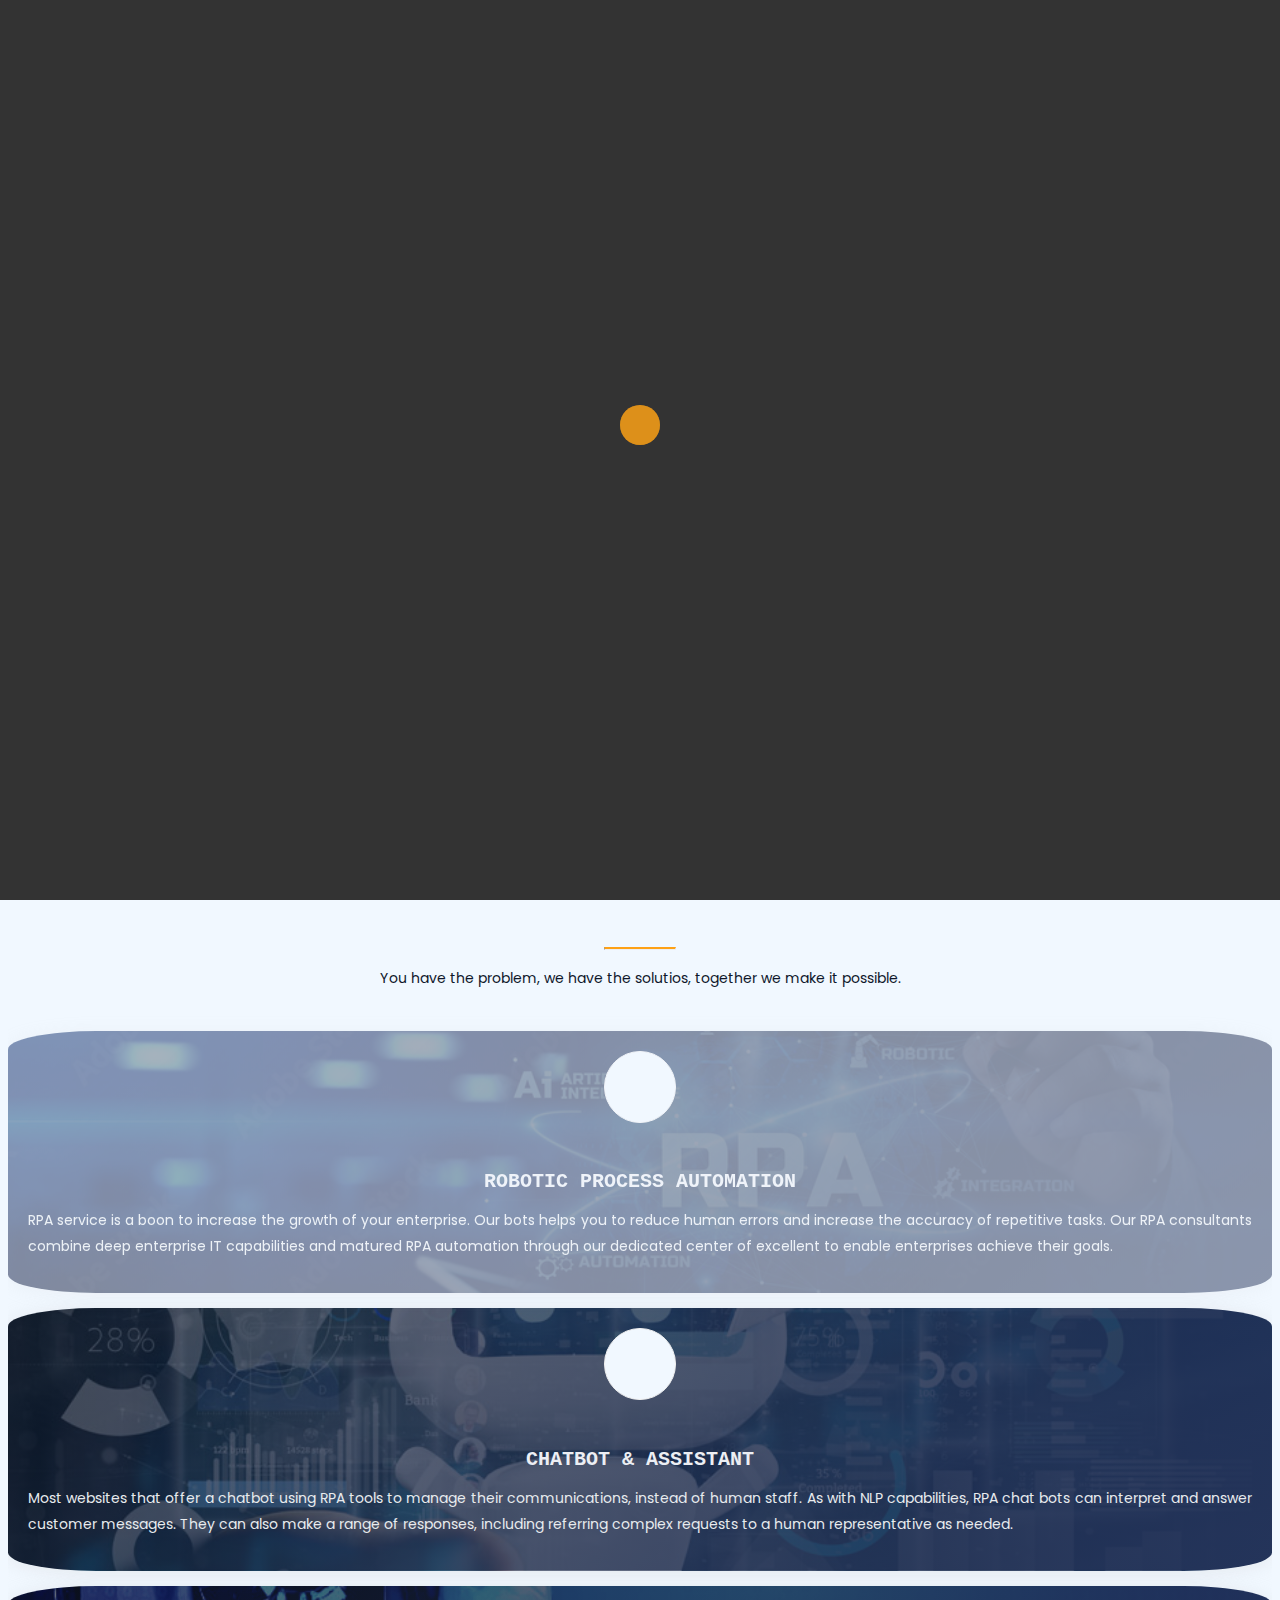
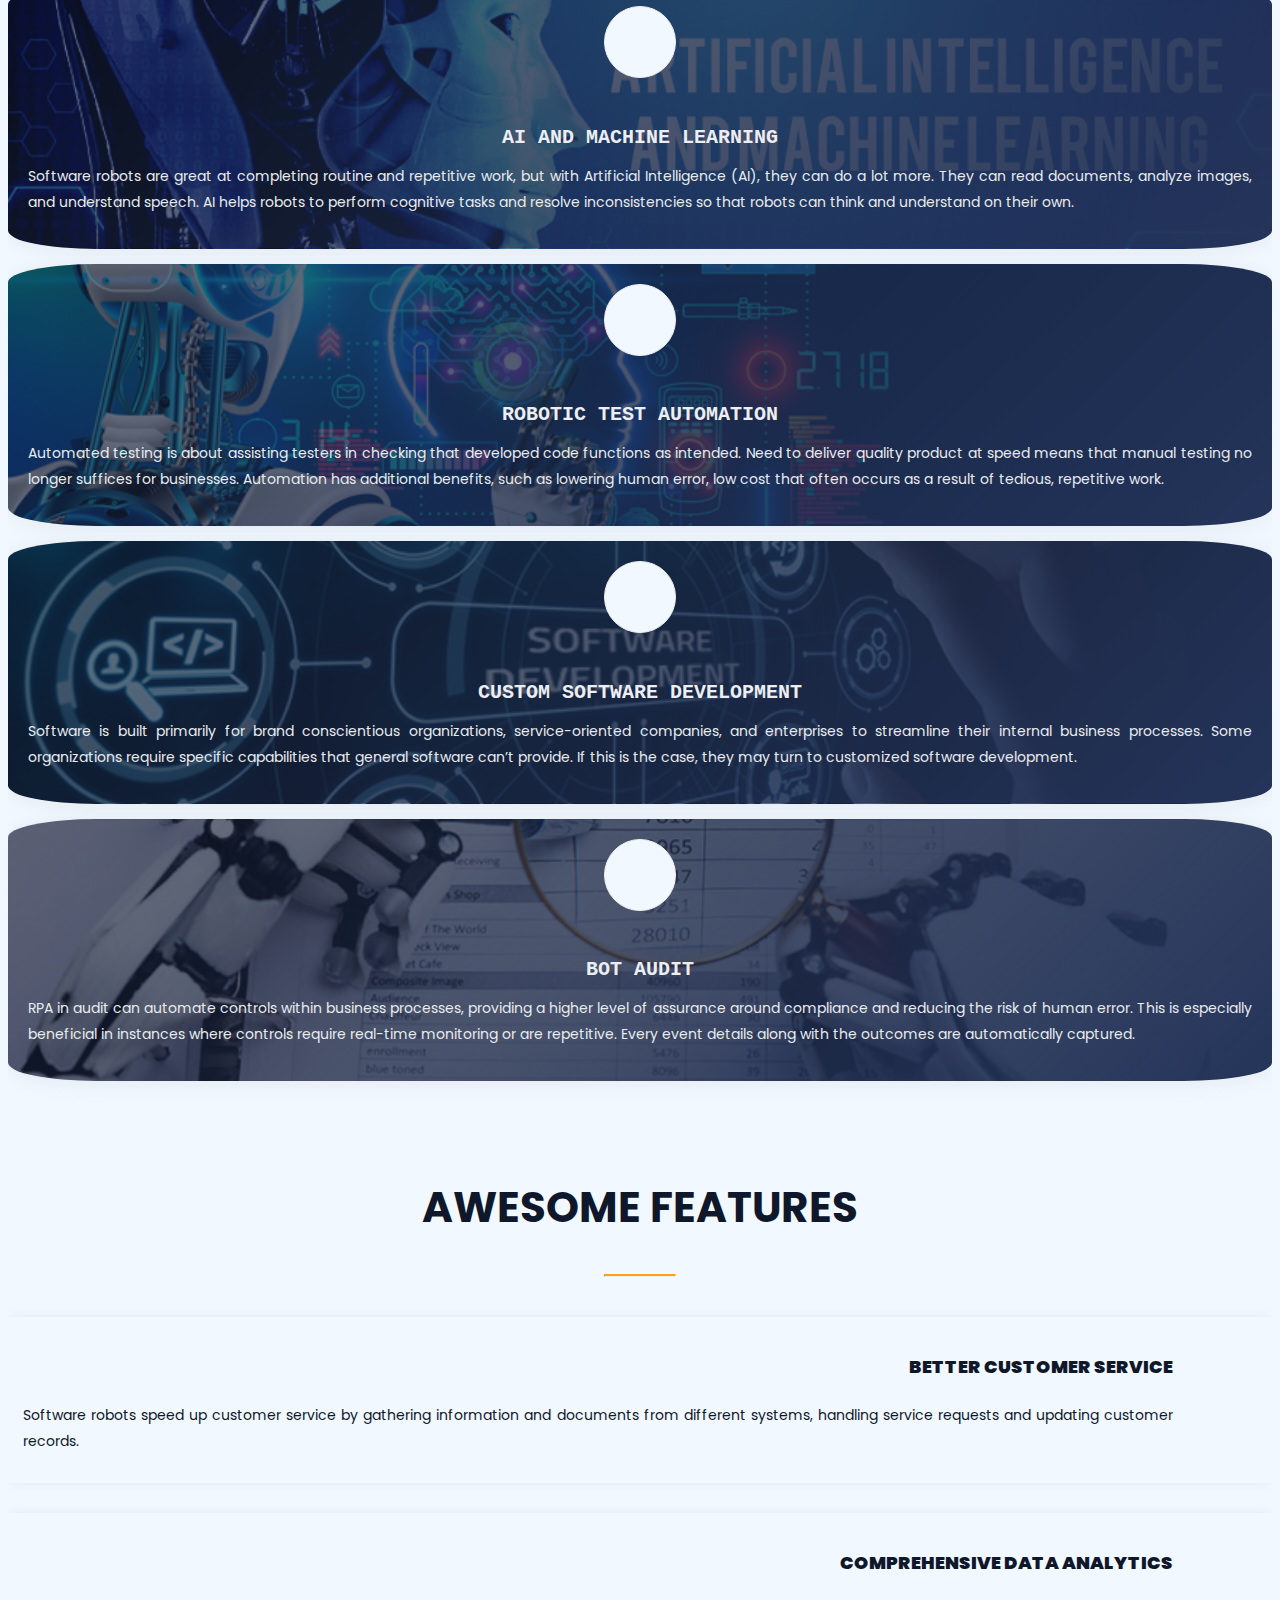
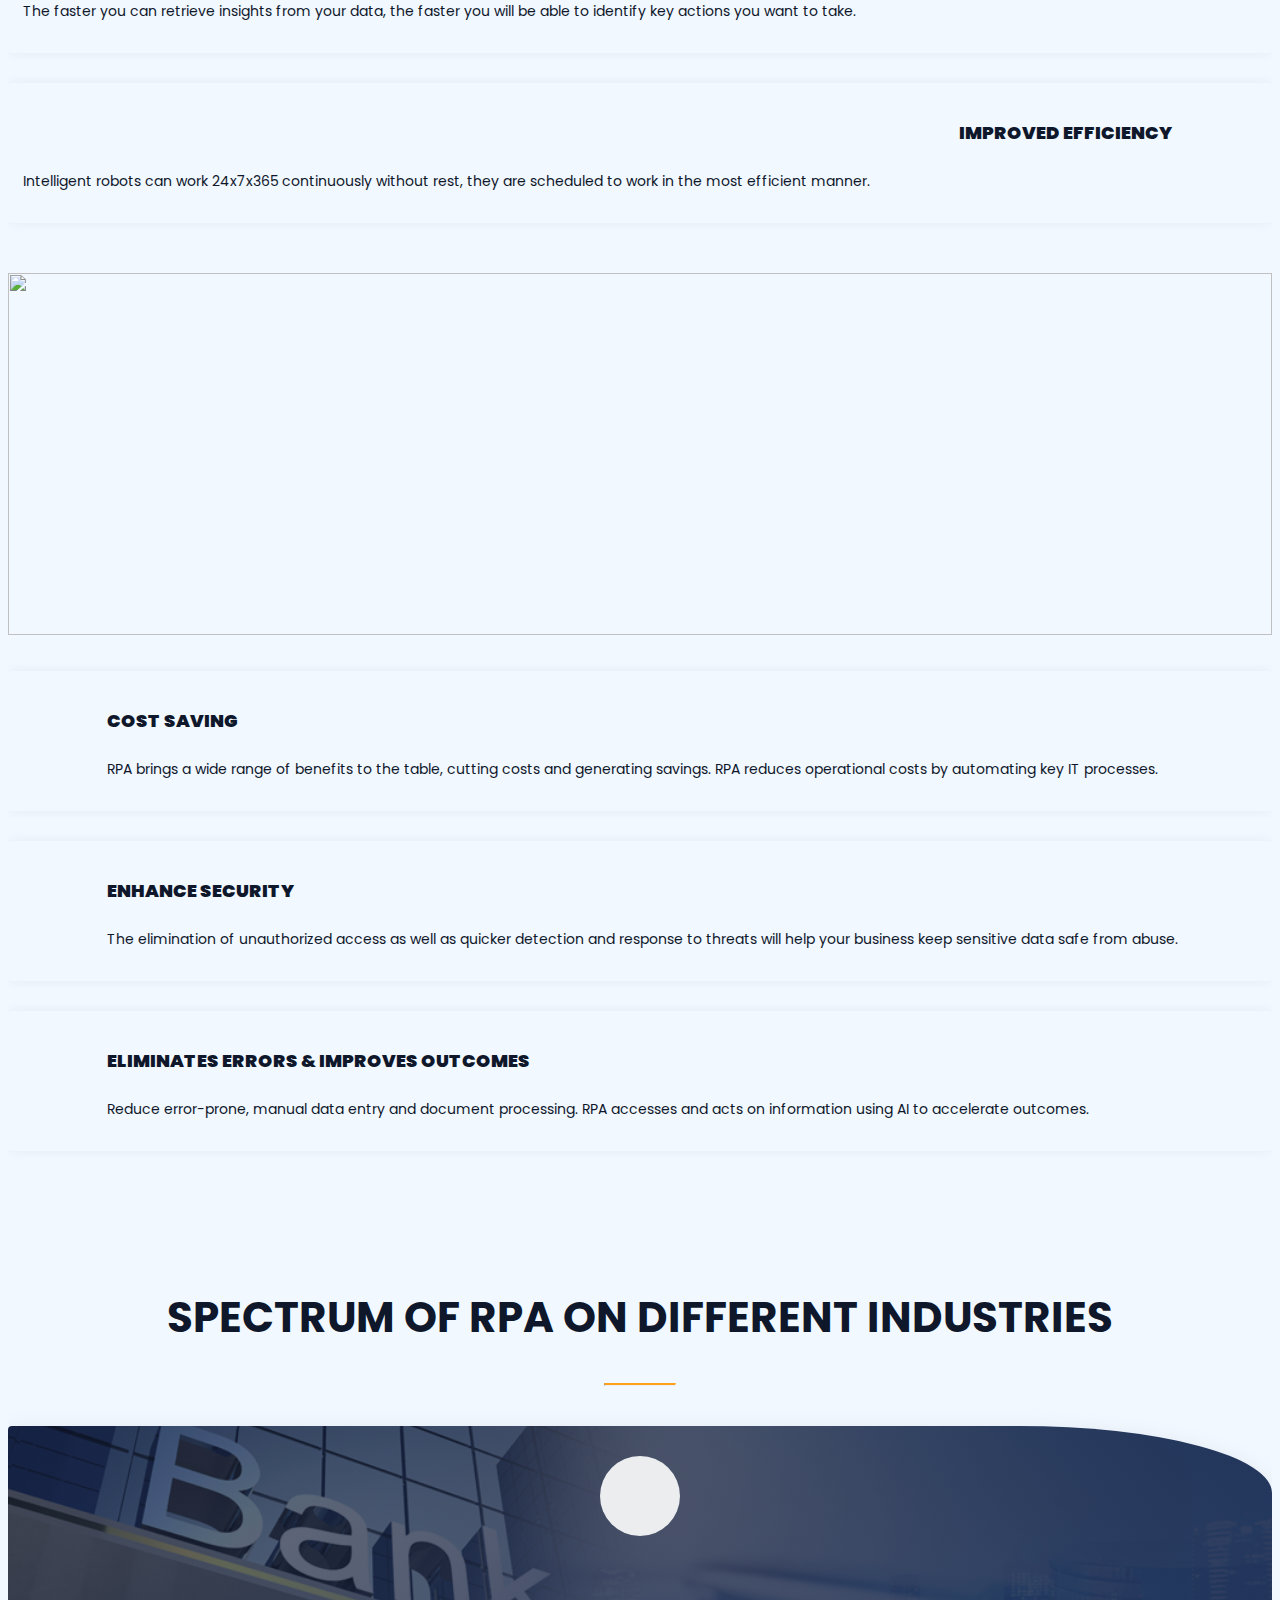
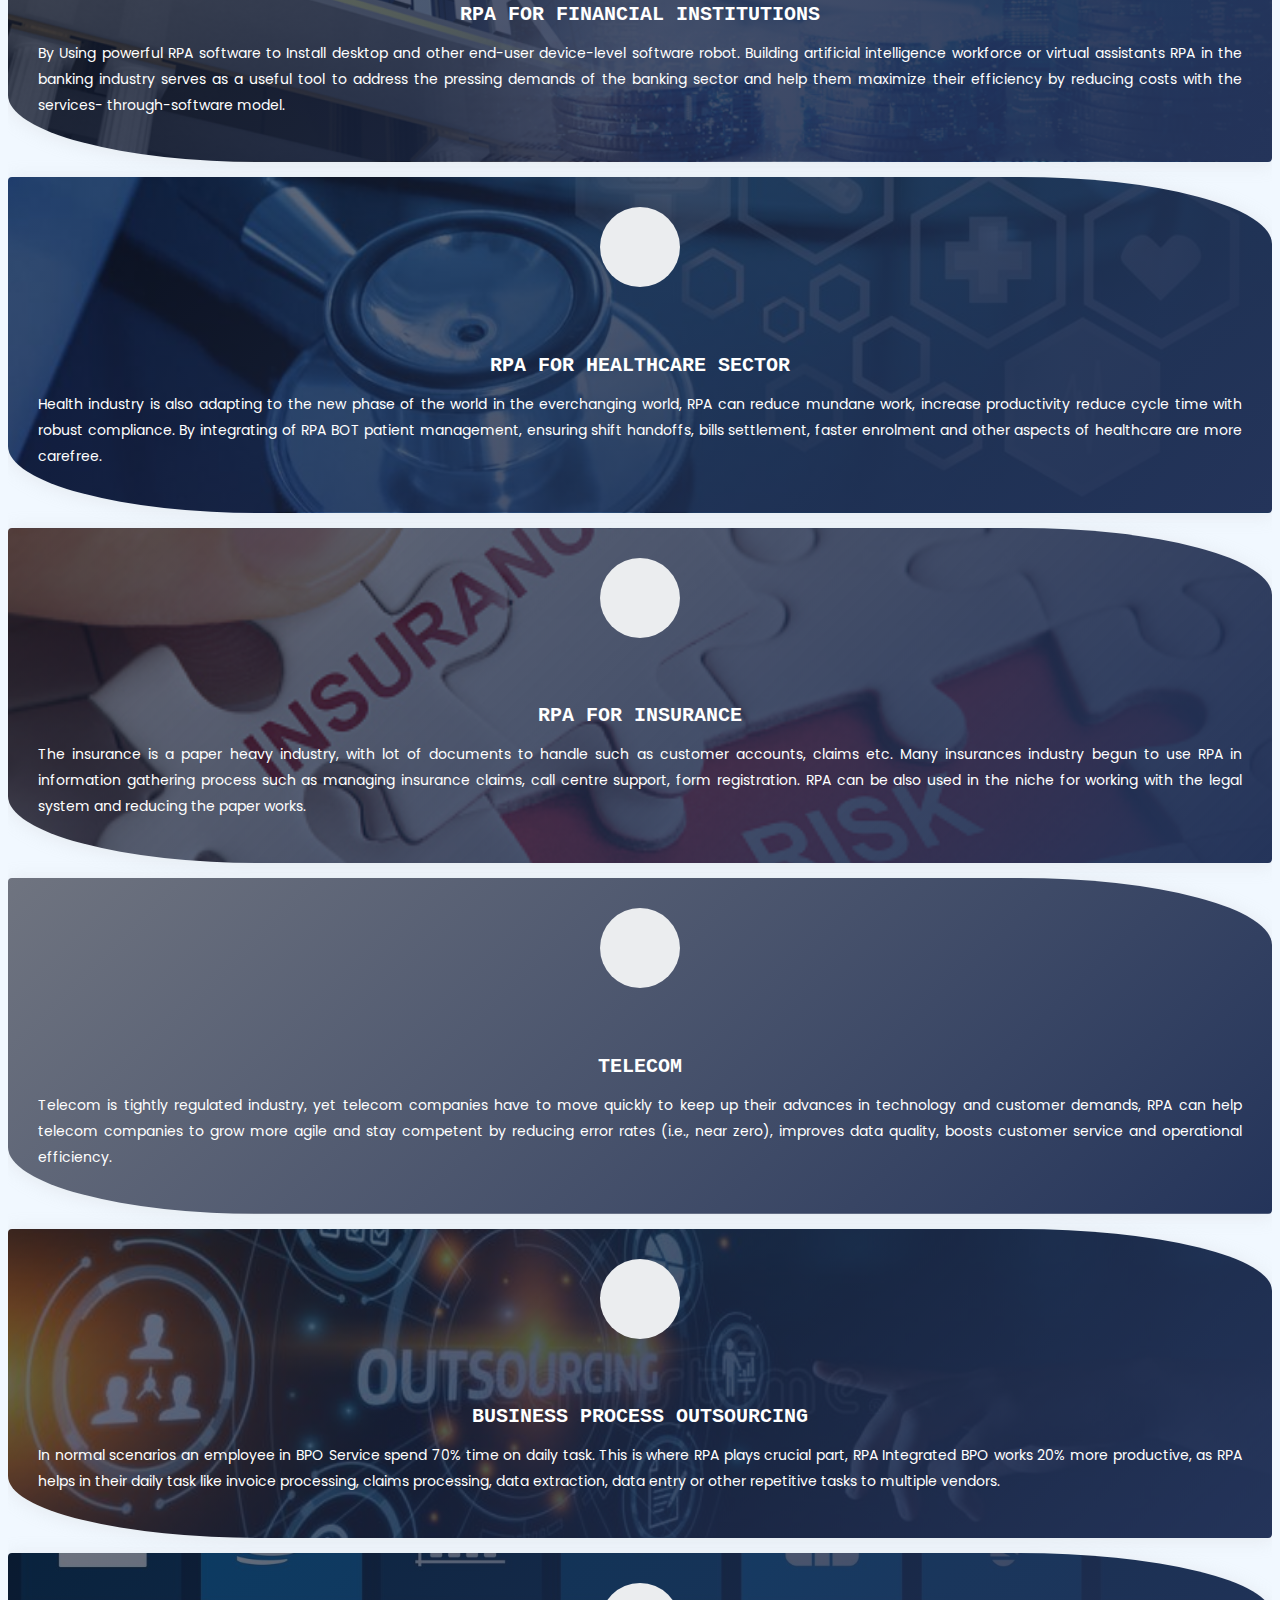
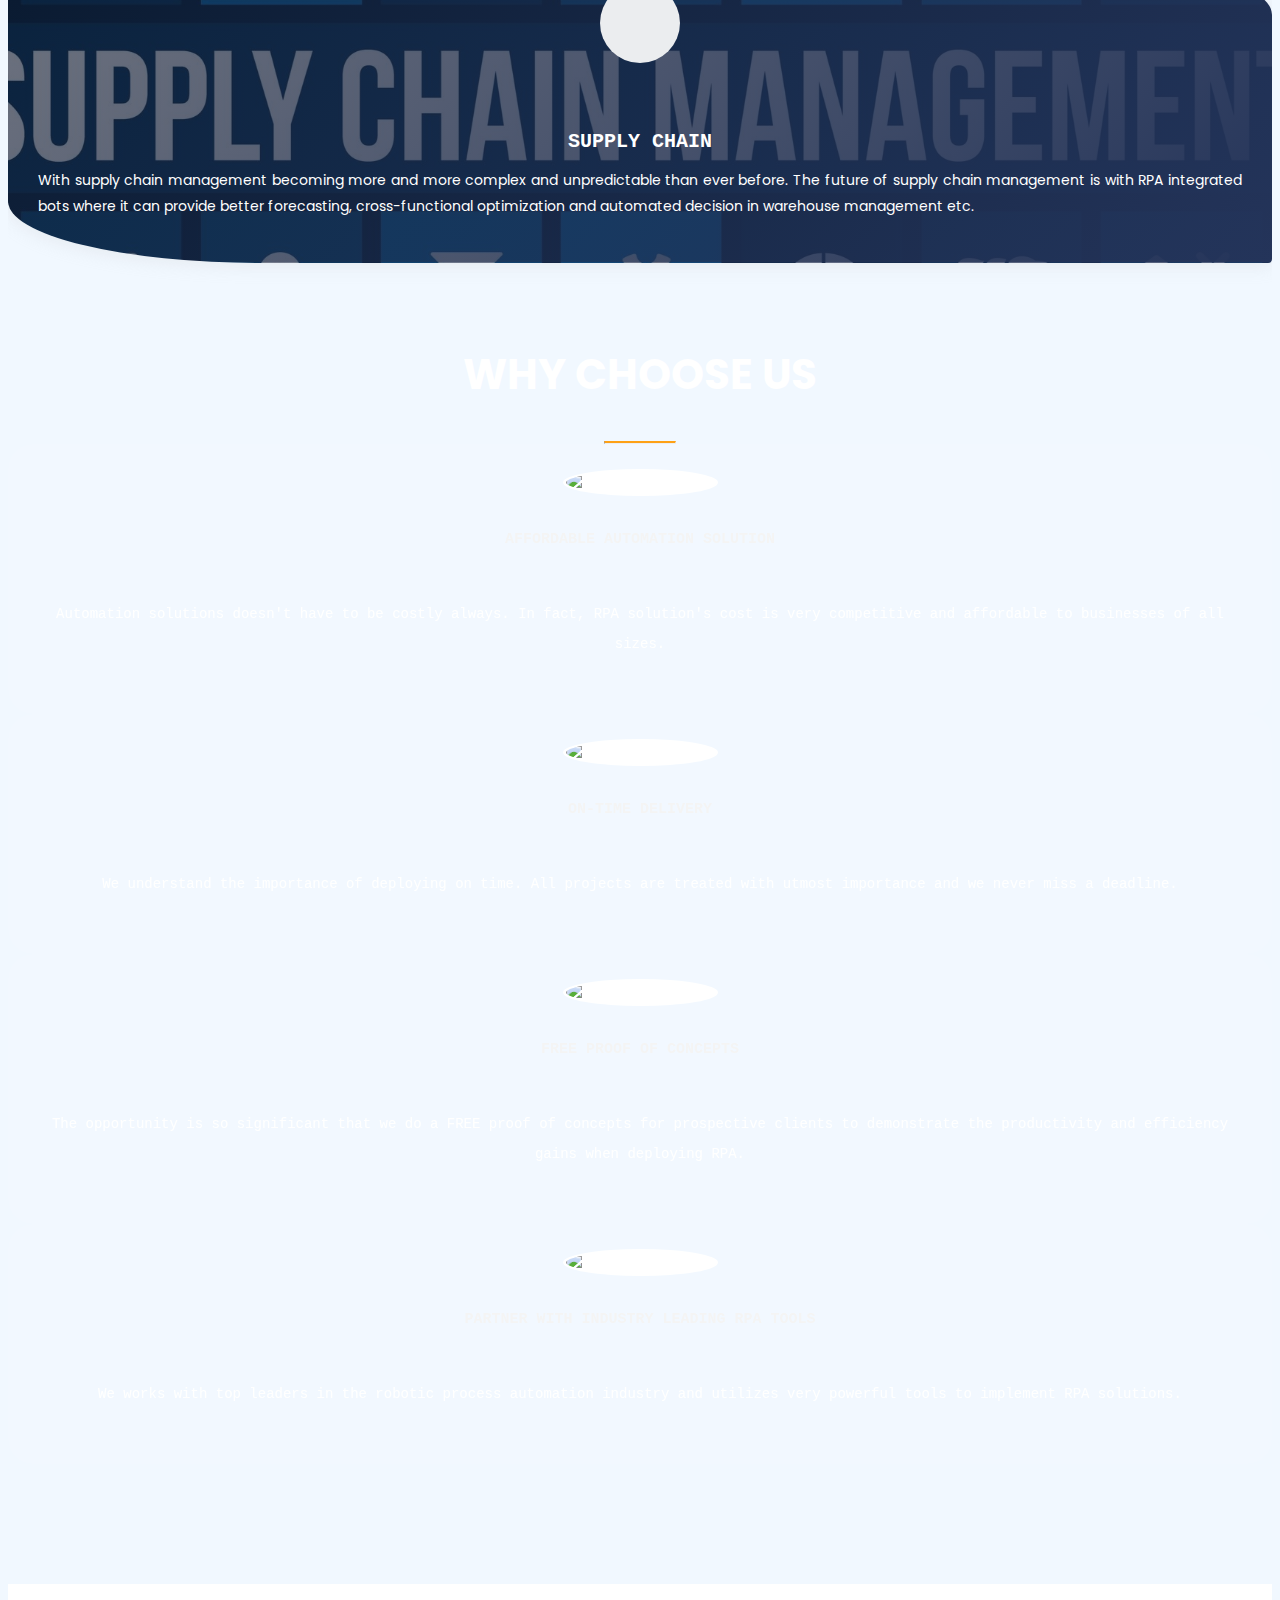
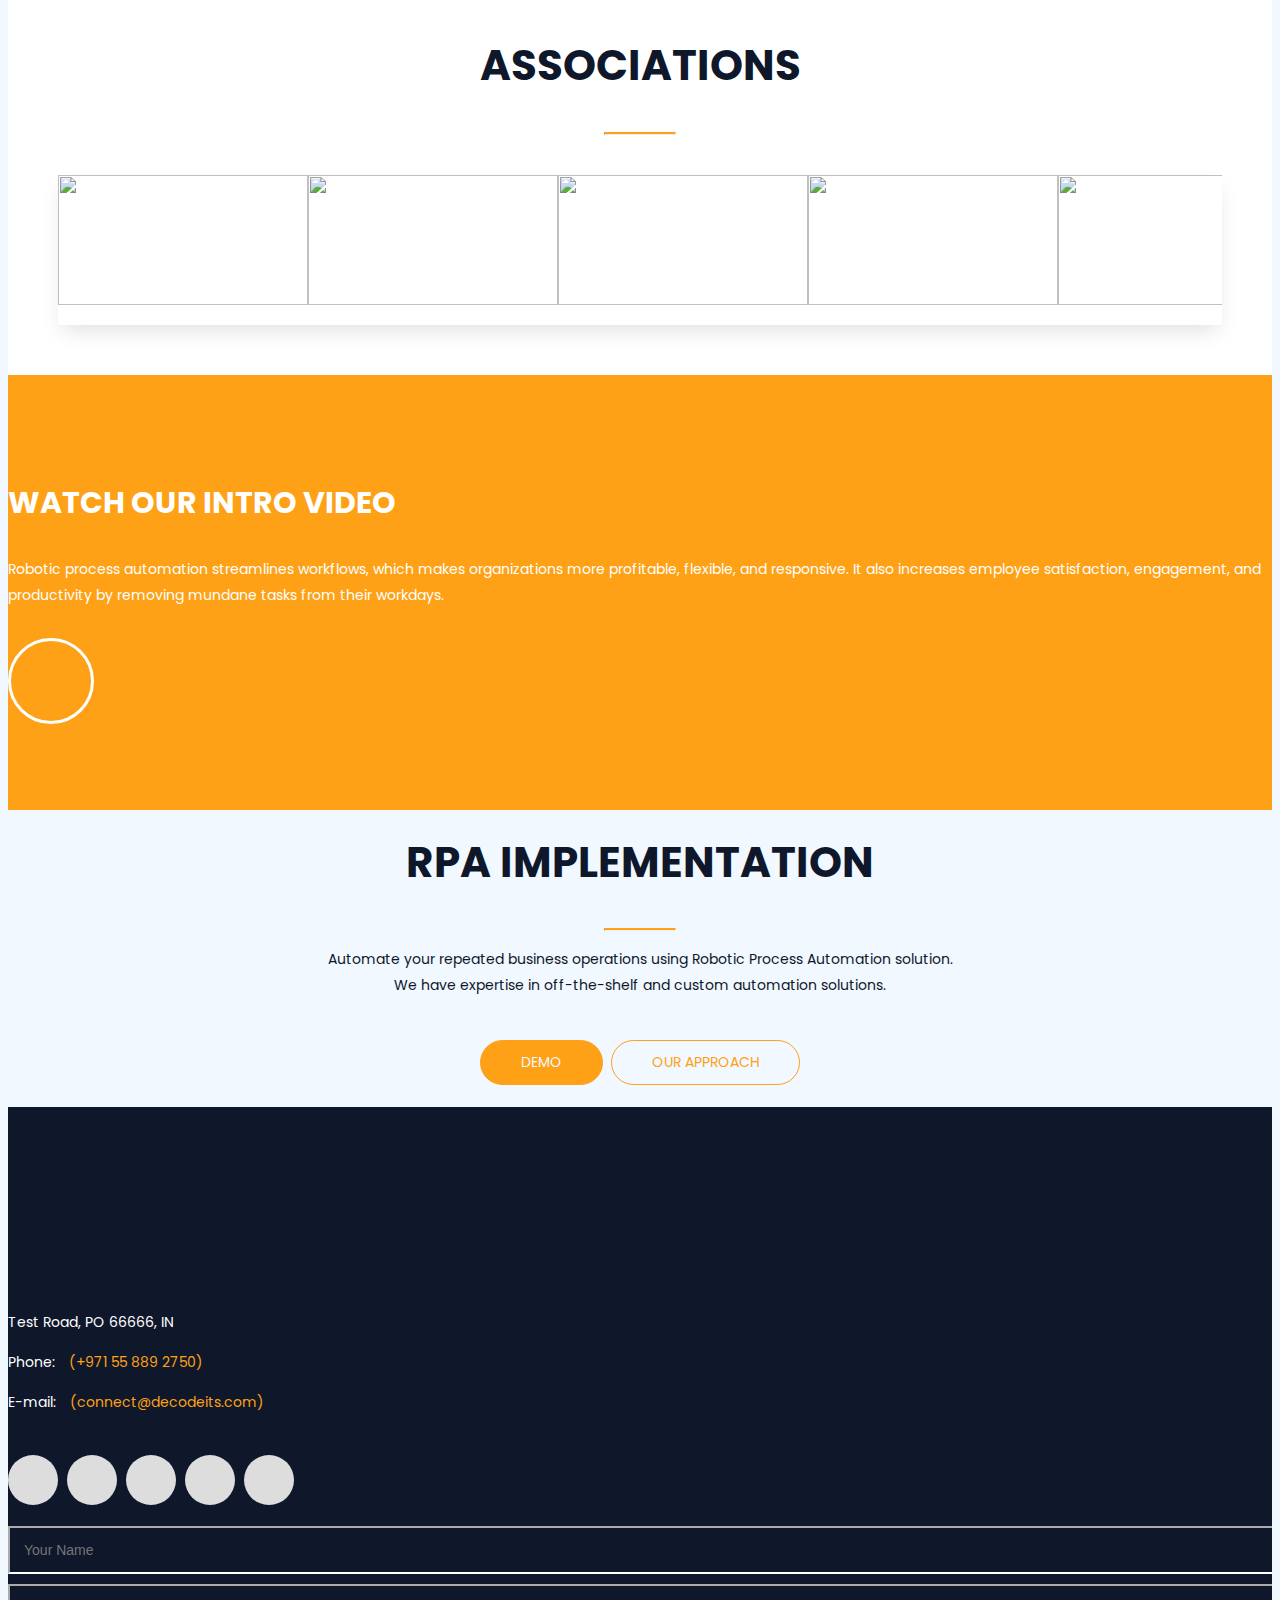
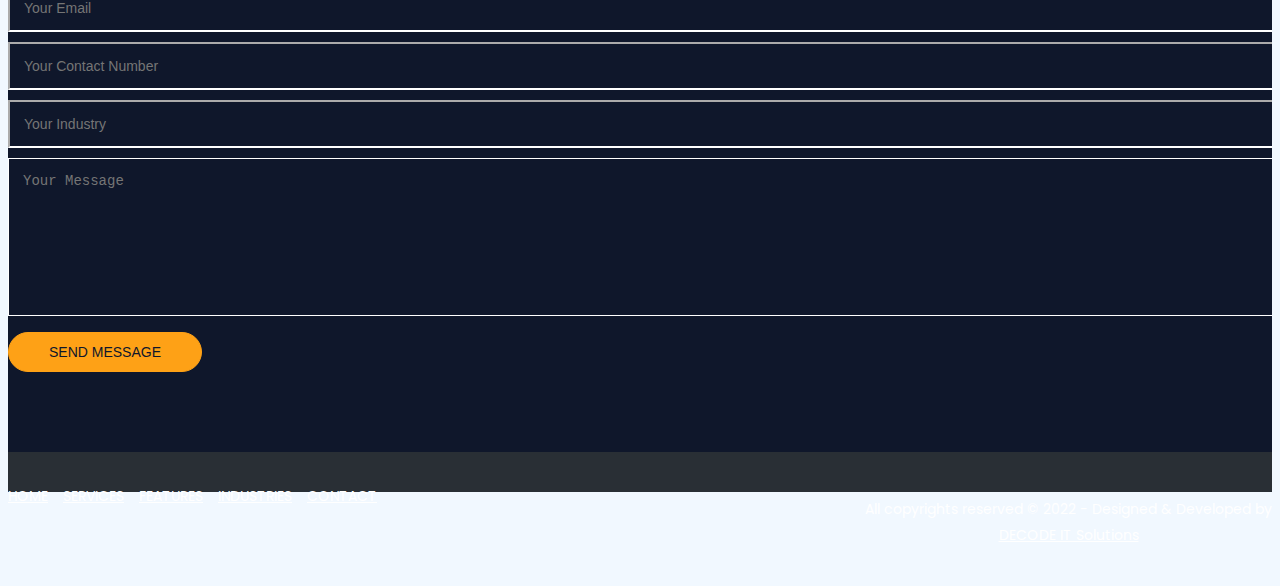
==== commit b469e9a2: "sdsdsds" ====
--- a/index.html
+++ b/index.html
@@ -109,7 +109,7 @@
               <script src="js/particles.js"></script>    
               <script src="js/app.js"></script>
               <h1 class="wow fadeInDown" data-wow-duration="1000ms" data-wow-delay="0.3s">The New Equation For Your <br>Automated Dreams!</h1>
-              <p class="lead  wow fadeIn" data-wow-duration="1000ms" data-wow-delay="400ms">If you are still thinking about RPA, maybe your competitors have already understood the effect of the digital storm.<br> Giving wings to your automated dreams by empowering with our RPA solutions.</p>
+              <p class="lead  wow fadeIn" data-wow-duration="1000ms" data-wow-delay="400ms">If you are still thinking about RPA, maybe your competitors have already understood the effect of the digital storm. Giving wings to your automated dreams making your dreams possible with our RPA solutions.</p>
               <!--<a href="#" class="btn btn-common wow fadeInUp" data-wow-duration="1000ms" data-wow-delay="400ms">Download</a>-->
             </div>
           </div>
@@ -186,7 +186,7 @@
                 <i class="fa-solid fa-calendar-days"></i>
               </div>
               <h4>BOT AUDIT</h4>
-              <p>RPA in audit can automate controls within business processes, providing a higher level of assurance around compliance and reducing the risk of human error. This is especially beneficial in instances where controls require real-time monitoring or are repetitive. Every event details along with the outcomes are automatically captured with RPA technology.<br></p>
+              <p>RPA in audit can automate controls within business processes, providing a higher level of assurance around compliance and reducing the risk of human error. This is especially beneficial in instances where controls require real-time monitoring or are repetitive. Every event details along with the outcomes are automatically captured.<br></p>
             </div>
           </div>
           
@@ -334,7 +334,7 @@
             <p>Health industry is also adapting to the new phase of the world in the everchanging world, RPA can
               reduce mundane work, increase productivity reduce cycle time with robust compliance. By integrating
               of RPA BOT patient management, ensuring shift handoffs, bills settlement, faster enrolment and
-              other aspects of healthcare are more carefree.                    </p>
+              other aspects of healthcare are more carefree.</p>
           
           </ul>
        </div> 
@@ -353,7 +353,7 @@
           <ul class="description">
             <p>The insurance is a paper heavy industry, with lot of documents to handle such as customer accounts,
               claims etc. Many insurances industry begun to use RPA in information gathering process such as
-              managing insurance claims, call centre support, form registration. RPA can be also used in various departments for working with the legal system, reducing the paper works, better cliam settlement and with end to end confidentiality.</p>
+              managing insurance claims, call centre support, form registration. RPA can be also used in the niche for working with the legal system and reducing the paper works.</p>
           </ul>
         </div> 
       </div>
@@ -423,7 +423,7 @@
              <ul class="description">
                <p>With supply chain management becoming more and more complex and unpredictable than ever
                 before. The future of supply chain management is with RPA integrated bots where it can provide
-                better forecasting, cross-functional optimization and automated decision in warehouse management, documentation, customer relations
+                better forecasting, cross-functional optimization and automated decision in warehouse management
                 etc.</p>
                    
             
@@ -615,7 +615,7 @@
                         <p>We sit with your team and develop a blue print for AI integration touch points.</p>
                       </div>
                     </div>
-                    </div>making your dreams possible
+                    </div>
                   </div>
                 </div>               
               </div>
@@ -894,7 +894,7 @@
                     
                     <div class="col-md-12">
                       <div class="form-group">
-                        <input type="tel" placeholder="Your Contact Number" id="contact no" class="form-control" pattern="[0-9]{10}" name="Contact number" required data-error="Please enter your contact number">
+                        <input type="tel" placeholder="Your Contact Number" id="contact no" class="form-control" name="Contact number" required data-error="Please enter your contact number">
                         <div class="help-block with-errors"></div>
                       </div> 
                     </div>
